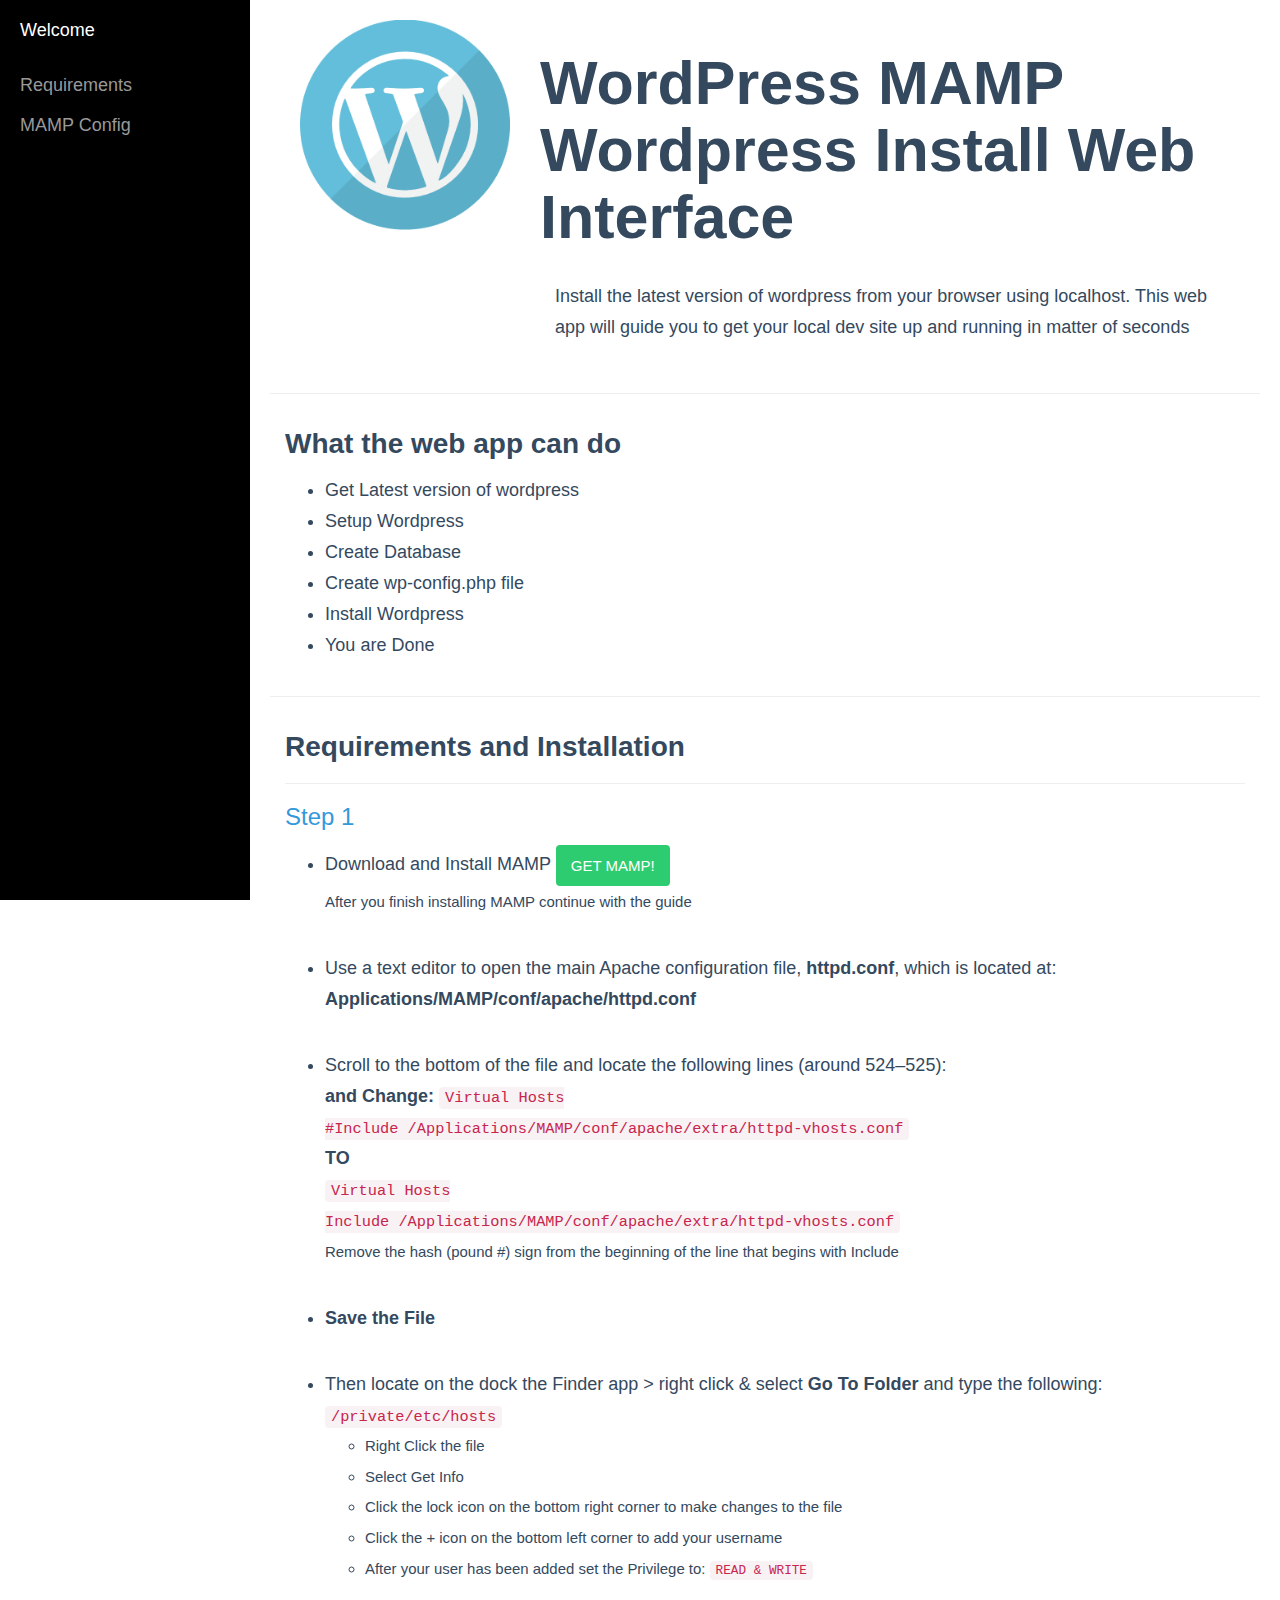
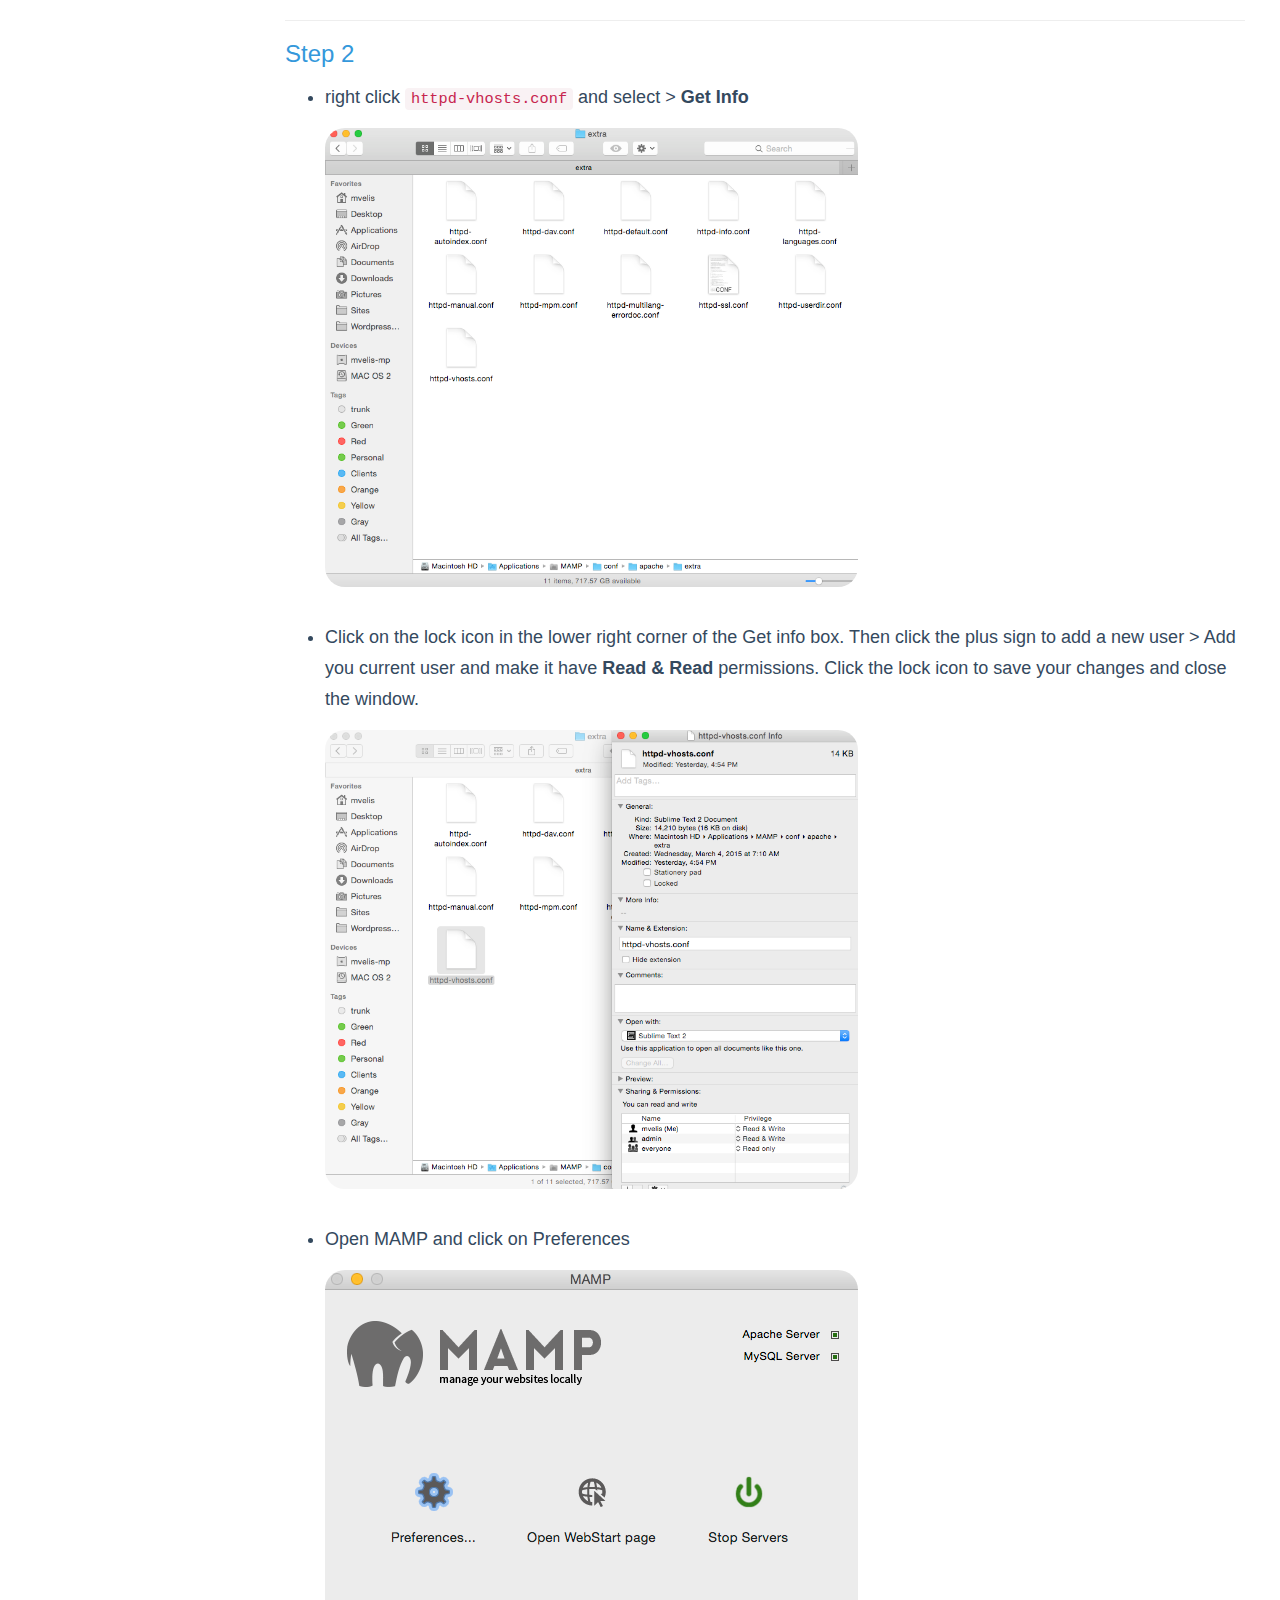
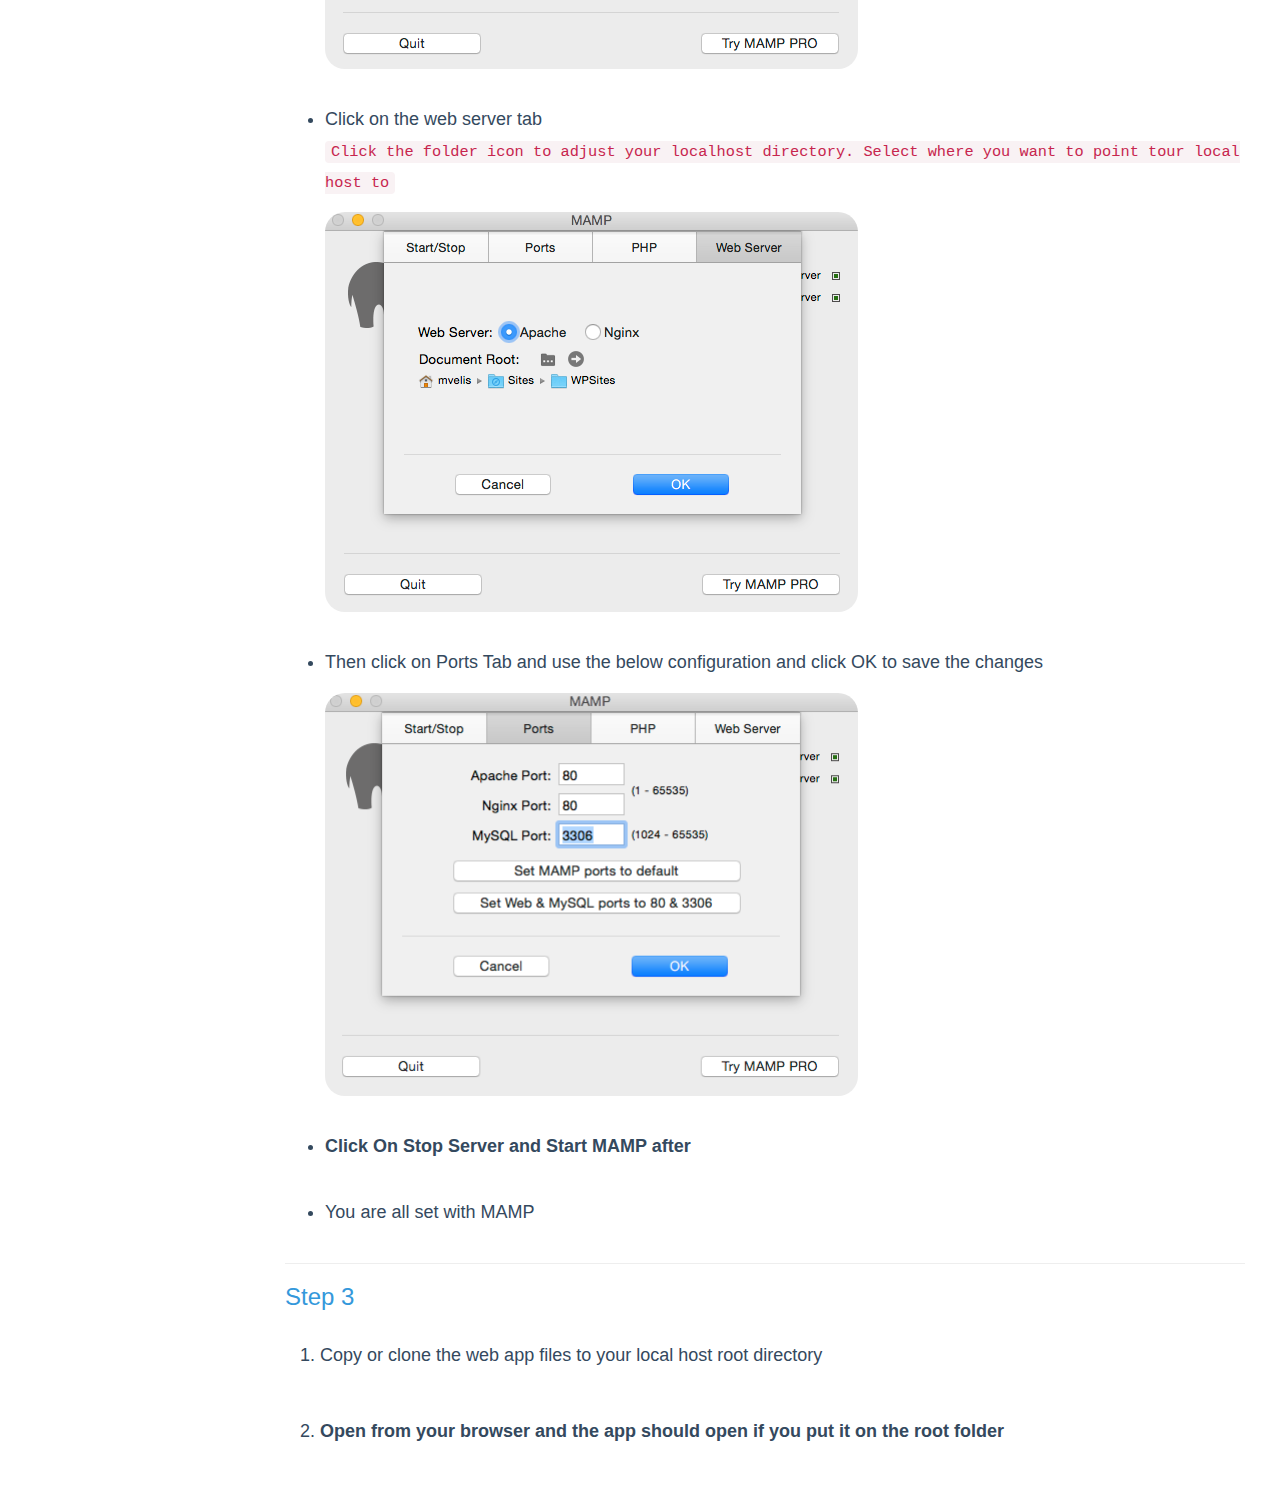
==== documentation.html @ 2b6ccbd0 "HTML documentation added" ====
<!DOCTYPE html>
<html lang="en">
  <head>
    <meta charset="utf-8">
    <meta http-equiv="X-UA-Compatible" content="IE=edge">
    <meta name="viewport" content="width=device-width, initial-scale=1">
    <title>WordPress MAMP Wordpress Install Web Interface</title>
    <link rel="stylesheet" href="https://maxcdn.bootstrapcdn.com/bootstrap/3.3.4/css/bootstrap.min.css">
    <link rel="stylesheet" href="core/css/app.css">
    <link rel="stylesheet" href="core/css/docs.css">
  </head>
  <body>
 
    <div id="wrapper">

        <!-- Sidebar -->
        <div id="sidebar-wrapper">
            <ul class="sidebar-nav">
                <li class="sidebar-brand">
                    <a href="#start">
                        Welcome
                    </a>
                </li>

                <li>
                    <a href="#req">Requirements</a>
                </li>
                <li>
                    <a href="#step2">MAMP Config</a>
                </li>

            </ul>
        </div>
        <!-- /#sidebar-wrapper -->

        <!-- Page Content -->
        <div id="page-content-wrapper">
            <div class="container-fluid">
            <!--    <a href="#menu-toggle" class="btn btn-default" id="menu-toggle">Toggle Menu</a> -->
                <div class="row" id="start">
                    <div class="col-lg-12">
                      <div class="col-sm-3">
                        <img class="img-responsive" src="core/images/wpinstall.png">
                      </div>
                        <div class="col-sm-9">
                          <h1>WordPress MAMP Wordpress Install Web Interface</h1>
                        <p>Install the latest version of wordpress from your browser using localhost. This web app will guide you to get your local dev site up and running in matter of seconds</p>

                        </div>


                       
                    </div>
                </div>

                <div class="row" id="what">
                  <hr>
                    <div class="col-lg-12">
                        <h5>What the web app can do</h5>
                         <ul>
                           <li>Get Latest version of wordpress</li>
                           <li>Setup Wordpress</li>
                           <li>Create Database</li>
                           <li>Create wp-config.php file</li>
                           <li>Install Wordpress</li>
                           <li>You are Done</li>
                         </ul>
                </div>
            </div>

            <div class="row" id="req">
                  <hr>
                    <div class="col-lg-12">
                        <h5>Requirements and Installation</h5>
                        <hr>
                        <h6>Step 1</h6>
                         <ul>
                           <li>Download and Install MAMP <a target="_blank" href="https://www.mamp.info/en/downloads/" class="btn btn-success">GET MAMP!</a> <br>
                                <span> <small>After you finish installing MAMP continue with the guide</small></span>
                           </li>

                           <li>Use a text editor to open the main Apache configuration file, <strong>httpd.conf</strong>, which is located at: <strong>Applications/MAMP/conf/apache/httpd.conf</strong> </li>

                           <li>Scroll to the bottom of the file and locate the following lines (around 524–525):
                            <br> <strong>and Change:</strong> <code>Virtual Hosts <br>
                            #Include /Applications/MAMP/conf/apache/extra/httpd-vhosts.conf</code>  
                            <br> <strong>TO</strong> <br>
                            <code>Virtual Hosts <br>
                            Include /Applications/MAMP/conf/apache/extra/httpd-vhosts.conf</code> 
                            <br> <small>Remove the hash (pound #) sign from the beginning of the line that begins with Include</small> 
                           </li>
                           <li> <b>Save the File</b></li>

                           <li>Then locate on the dock the Finder app > right click & select <b>Go To Folder</b>  and type the following: <br>
                            <code>/private/etc/hosts</code>
                            <br>
                            <small>
                                <ul>
                                  <li>Right Click the file</li>
                                  <li>Select Get Info</li>
                                  <li>Click the lock icon on the bottom right corner to make changes to the file</li>
                                  <li>Click the + icon on the bottom left corner to add your username</li>
                                  <li>After your user has been added set the Privilege to: <code>READ & WRITE</code></li>
                                </ul>
                            </small>
                          </li>
                         </ul>
                        <hr>
                         <h6 id="step2">Step 2</h6>
                         <ul>
                            <li> right click <code>httpd-vhosts.conf</code> and select > <strong>Get Info</strong>
                              <img class="img-responsive" src="core/images/docs/config-dir.png"> 
                              
                            </li>
                            <li> 
                               Click on the lock icon in the lower right corner of the Get info box. Then click the plus sign to add a new user > Add you current user and make it have <strong> Read & Read</strong> permissions. Click the lock icon to save your changes and close the window.
                              <img class="img-responsive" src="core/images/docs/fileinfo.png"> 
                             
                            </li>
                            <li>
                              Open MAMP and click on Preferences<br>
                              <img class="img-responsive" src="core/images/docs/mamp.png"> 
                              
                            </li>
                            <li>
                              Click on the web server tab<br> <code>Click the folder icon to adjust your localhost directory. Select where you want to point tour local host to</code> <br>
                              <img class="img-responsive" src="core/images/docs/webserver.png"> 
                            </li>
                            <li>
                              Then click on Ports Tab and use the below configuration and click OK to save the changes<br>
                              <img class="img-responsive" src="core/images/docs/ports.png"> 
                            </li>
                            <li> <strong>Click On Stop Server and Start MAMP after</strong></li>
                            <li>You are all set with MAMP</li>
                         </ul>
                         <hr>
                         <h6>Step 3</h6>
                         <p>1. Copy or clone the web app files to your local host root directory</p>
                         <p>2.  <strong>Open <a href="localhost/"></a> from your browser and the app should open if you put it on the root folder</strong> </p>


                </div>
            </div>
        </div>
        <!-- /#page-content-wrapper -->

    </div>
    <!-- /#wrapper -->


    <script src="https://ajax.googleapis.com/ajax/libs/jquery/1.11.2/jquery.min.js"></script>
    <script src="https://maxcdn.bootstrapcdn.com/bootstrap/3.3.4/js/bootstrap.min.js"></script>
        <script>
    $("#menu-toggle").click(function(e) {
        e.preventDefault();
        $("#wrapper").toggleClass("toggled");
    });
    </script>  
  </body>
</html>
---- core/css/app.css ----
.fui-triangle-up:before{content:"\e600"}.fui-triangle-down:before{content:"\e601"}.fui-triangle-up-small:before{content:"\e602"}.fui-triangle-down-small:before{content:"\e603"}.fui-triangle-left-large:before{content:"\e604"}.fui-triangle-right-large:before{content:"\e605"}.fui-arrow-left:before{content:"\e606"}.fui-arrow-right:before{content:"\e607"}.fui-plus:before{content:"\e608"}.fui-cross:before{content:"\e609"}.fui-check:before{content:"\e60a"}.fui-radio-unchecked:before{content:"\e60b"}.fui-radio-checked:before{content:"\e60c"}.fui-checkbox-unchecked:before{content:"\e60d"}.fui-checkbox-checked:before{content:"\e60e"}.fui-info-circle:before{content:"\e60f"}.fui-alert-circle:before{content:"\e610"}.fui-question-circle:before{content:"\e611"}.fui-check-circle:before{content:"\e612"}.fui-cross-circle:before{content:"\e613"}.fui-plus-circle:before{content:"\e614"}.fui-pause:before{content:"\e615"}.fui-play:before{content:"\e616"}.fui-volume:before{content:"\e617"}.fui-mute:before{content:"\e618"}.fui-resize:before{content:"\e619"}.fui-list:before{content:"\e61a"}.fui-list-thumbnailed:before{content:"\e61b"}.fui-list-small-thumbnails:before{content:"\e61c"}.fui-list-large-thumbnails:before{content:"\e61d"}.fui-list-numbered:before{content:"\e61e"}.fui-list-columned:before{content:"\e61f"}.fui-list-bulleted:before{content:"\e620"}.fui-window:before{content:"\e621"}.fui-windows:before{content:"\e622"}.fui-loop:before{content:"\e623"}.fui-cmd:before{content:"\e624"}.fui-mic:before{content:"\e625"}.fui-heart:before{content:"\e626"}.fui-location:before{content:"\e627"}.fui-new:before{content:"\e628"}.fui-video:before{content:"\e629"}.fui-photo:before{content:"\e62a"}.fui-time:before{content:"\e62b"}.fui-eye:before{content:"\e62c"}.fui-chat:before{content:"\e62d"}.fui-home:before{content:"\e62e"}.fui-upload:before{content:"\e62f"}.fui-search:before{content:"\e630"}.fui-user:before{content:"\e631"}.fui-mail:before{content:"\e632"}.fui-lock:before{content:"\e633"}.fui-power:before{content:"\e634"}.fui-calendar:before{content:"\e635"}.fui-gear:before{content:"\e636"}.fui-bookmark:before{content:"\e637"}.fui-exit:before{content:"\e638"}.fui-trash:before{content:"\e639"}.fui-folder:before{content:"\e63a"}.fui-bubble:before{content:"\e63b"}.fui-export:before{content:"\e63c"}.fui-calendar-solid:before{content:"\e63d"}.fui-star:before{content:"\e63e"}.fui-star-2:before{content:"\e63f"}.fui-credit-card:before{content:"\e640"}.fui-clip:before{content:"\e641"}.fui-link:before{content:"\e642"}.fui-tag:before{content:"\e643"}.fui-document:before{content:"\e644"}.fui-image:before{content:"\e645"}.fui-facebook:before{content:"\e646"}.fui-youtube:before{content:"\e647"}.fui-vimeo:before{content:"\e648"}.fui-twitter:before{content:"\e649"}.fui-spotify:before{content:"\e64a"}.fui-skype:before{content:"\e64b"}.fui-pinterest:before{content:"\e64c"}.fui-path:before{content:"\e64d"}.fui-linkedin:before{content:"\e64e"}.fui-google-plus:before{content:"\e64f"}.fui-dribbble:before{content:"\e650"}.fui-behance:before{content:"\e651"}.fui-stumbleupon:before{content:"\e652"}.fui-yelp:before{content:"\e653"}.fui-wordpress:before{content:"\e654"}.fui-windows-8:before{content:"\e655"}.fui-vine:before{content:"\e656"}.fui-tumblr:before{content:"\e657"}.fui-paypal:before{content:"\e658"}.fui-lastfm:before{content:"\e659"}.fui-instagram:before{content:"\e65a"}.fui-html5:before{content:"\e65b"}.fui-github:before{content:"\e65c"}.fui-foursquare:before{content:"\e65d"}.fui-dropbox:before{content:"\e65e"}.fui-android:before{content:"\e65f"}.fui-apple:before{content:"\e660"}body{font-family:Lato,Helvetica,Arial,sans-serif;font-size:18px;line-height:1.72222;color:#34495e;background-color:#fff}a{color:#16a085;text-decoration:none;-webkit-transition:.25s;transition:.25s}a:hover,a:focus{color:#1abc9c;text-decoration:none}a:focus{outline:0}.img-rounded{border-radius:6px}.img-thumbnail{display:inline-block;max-width:100%;height:auto;padding:4px;line-height:1.72222;background-color:#fff;border:2px solid #bdc3c7;border-radius:6px;-webkit-transition:all .25s ease-in-out;transition:all .25s ease-in-out}.img-comment{margin:24px 0;font-size:15px;font-style:italic;line-height:1.2}h1,h2,h3,h4,h5,h6,.h1,.h2,.h3,.h4,.h5,.h6{font-family:inherit;font-weight:700;line-height:1.1;color:inherit}h1 small,h2 small,h3 small,h4 small,h5 small,h6 small,.h1 small,.h2 small,.h3 small,.h4 small,.h5 small,.h6 small{color:#e7e9ec}h1,h2,h3{margin-top:30px;margin-bottom:15px}h4,h5,h6{margin-top:15px;margin-bottom:15px}h6{font-weight:400}h1,.h1{font-size:61px}h2,.h2{font-size:53px}h3,.h3{font-size:40px}h4,.h4{font-size:29px}h5,.h5{font-size:28px}h6,.h6{font-size:24px}p{margin:0 0 15px;font-size:18px;line-height:1.72222}.lead{margin-bottom:30px;font-size:28px;font-weight:300;line-height:1.46428571}@media (min-width:768px){.lead{font-size:30.01px}}small,.small{font-size:83%;line-height:2.067}.text-muted{color:#bdc3c7}.text-inverse{color:#fff}.text-primary{color:#1abc9c}a.text-primary:hover{color:#148f77}.text-warning{color:#f1c40f}a.text-warning:hover{color:#c29d0b}.text-danger{color:#e74c3c}a.text-danger:hover{color:#d62c1a}.text-success{color:#2ecc71}a.text-success:hover{color:#25a25a}.text-info{color:#3498db}a.text-info:hover{color:#217dbb}.bg-primary{color:#fff;background-color:#34495e}a.bg-primary:hover{background-color:#222f3d}.bg-success{background-color:#dff0d8}a.bg-success:hover{background-color:#c1e2b3}.bg-info{background-color:#d9edf7}a.bg-info:hover{background-color:#afd9ee}.bg-warning{background-color:#fcf8e3}a.bg-warning:hover{background-color:#f7ecb5}.bg-danger{background-color:#f2dede}a.bg-danger:hover{background-color:#e4b9b9}.page-header{padding-bottom:14px;margin:60px 0 30px;border-bottom:2px solid #e7e9ec}ul,ol{margin-bottom:15px}dl{margin-bottom:30px}dt,dd{line-height:1.72222}@media (min-width:768px){.dl-horizontal dt{width:160px}.dl-horizontal dd{margin-left:180px}}abbr[title],abbr[data-original-title]{border-bottom:1px dotted #bdc3c7}blockquote{padding:0 0 0 16px;margin:0 0 30px;border-left:3px solid #e7e9ec}blockquote p{margin-bottom:.4em;font-size:20px;font-weight:400;line-height:1.55}blockquote small,blockquote .small{font-size:18px;font-style:italic;line-height:1.72222;color:inherit}blockquote small:before,blockquote .small:before{content:""}blockquote.pull-right{padding-right:16px;padding-left:0;border-right:3px solid #e7e9ec;border-left:0}blockquote.pull-right small:after{content:""}address{margin-bottom:30px;line-height:1.72222}sub,sup{font-size:70%}code,kbd,pre,samp{font-family:Monaco,Menlo,Consolas,"Courier New",monospace}code{padding:2px 6px;font-size:85%;color:#c7254e;background-color:#f9f2f4;border-radius:4px}kbd{padding:2px 6px;font-size:85%;color:#fff;background-color:#34495e;border-radius:4px;box-shadow:none}pre{padding:8px;margin:0 0 15px;font-size:13px;line-height:1.72222;color:inherit;white-space:pre;background-color:#fff;border:2px solid #e7e9ec;border-radius:6px}.pre-scrollable{max-height:340px}.thumbnail{display:block;padding:4px;margin-bottom:5px;line-height:1.72222;background-color:#fff;border:2px solid #bdc3c7;border-radius:6px;-webkit-transition:all .25s ease-in-out;transition:all .25s ease-in-out}.thumbnail>img,.thumbnail a>img{display:block;max-width:100%;height:auto;margin-right:auto;margin-left:auto}a.thumbnail:hover,a.thumbnail:focus,a.thumbnail.active{border-color:#16a085}.thumbnail .caption{padding:9px;color:#34495e}.btn{padding:10px 15px;font-size:15px;font-weight:400;line-height:1.4;border:none;border-radius:4px;-webkit-transition:border .25s linear,color .25s linear,background-color .25s linear;transition:border .25s linear,color .25s linear,background-color .25s linear;-webkit-font-smoothing:subpixel-antialiased}.btn:hover,.btn:focus{color:#fff;outline:0}.btn:active,.btn.active{outline:0;box-shadow:none}.btn.disabled,.btn[disabled],fieldset[disabled] .btn{color:rgba(255,255,255,.75);background-color:#bdc3c7;opacity:.7}.btn>[class^=fui-]{position:relative;top:1px;margin:0 1px;line-height:1}.btn-xs.btn>[class^=fui-]{top:0;font-size:11px}.btn-hg.btn>[class^=fui-]{top:2px}.btn-default{color:#fff;background-color:#bdc3c7}.btn-default:hover,.btn-default.hover,.btn-default:focus,.btn-default:active,.btn-default.active,.open>.dropdown-toggle.btn-default{color:#fff;background-color:#cacfd2;border-color:#cacfd2}.btn-default:active,.btn-default.active,.open>.dropdown-toggle.btn-default{background:#a1a6a9;border-color:#a1a6a9}.btn-default.disabled,.btn-default[disabled],fieldset[disabled] .btn-default,.btn-default.disabled:hover,.btn-default[disabled]:hover,fieldset[disabled] .btn-default:hover,.btn-default.disabled.hover,.btn-default[disabled].hover,fieldset[disabled] .btn-default.hover,.btn-default.disabled:focus,.btn-default[disabled]:focus,fieldset[disabled] .btn-default:focus,.btn-default.disabled:active,.btn-default[disabled]:active,fieldset[disabled] .btn-default:active,.btn-default.disabled.active,.btn-default[disabled].active,fieldset[disabled] .btn-default.active{background-color:#bdc3c7;border-color:#bdc3c7}.btn-default .badge{color:#bdc3c7;background-color:#fff}.btn-primary{color:#fff;background-color:#1abc9c}.btn-primary:hover,.btn-primary.hover,.btn-primary:focus,.btn-primary:active,.btn-primary.active,.open>.dropdown-toggle.btn-primary{color:#fff;background-color:#48c9b0;border-color:#48c9b0}.btn-primary:active,.btn-primary.active,.open>.dropdown-toggle.btn-primary{background:#16a085;border-color:#16a085}.btn-primary.disabled,.btn-primary[disabled],fieldset[disabled] .btn-primary,.btn-primary.disabled:hover,.btn-primary[disabled]:hover,fieldset[disabled] .btn-primary:hover,.btn-primary.disabled.hover,.btn-primary[disabled].hover,fieldset[disabled] .btn-primary.hover,.btn-primary.disabled:focus,.btn-primary[disabled]:focus,fieldset[disabled] .btn-primary:focus,.btn-primary.disabled:active,.btn-primary[disabled]:active,fieldset[disabled] .btn-primary:active,.btn-primary.disabled.active,.btn-primary[disabled].active,fieldset[disabled] .btn-primary.active{background-color:#bdc3c7;border-color:#1abc9c}.btn-primary .badge{color:#1abc9c;background-color:#fff}.btn-info{color:#fff;background-color:#3498db}.btn-info:hover,.btn-info.hover,.btn-info:focus,.btn-info:active,.btn-info.active,.open>.dropdown-toggle.btn-info{color:#fff;background-color:#5dade2;border-color:#5dade2}.btn-info:active,.btn-info.active,.open>.dropdown-toggle.btn-info{background:#2c81ba;border-color:#2c81ba}.btn-info.disabled,.btn-info[disabled],fieldset[disabled] .btn-info,.btn-info.disabled:hover,.btn-info[disabled]:hover,fieldset[disabled] .btn-info:hover,.btn-info.disabled.hover,.btn-info[disabled].hover,fieldset[disabled] .btn-info.hover,.btn-info.disabled:focus,.btn-info[disabled]:focus,fieldset[disabled] .btn-info:focus,.btn-info.disabled:active,.btn-info[disabled]:active,fieldset[disabled] .btn-info:active,.btn-info.disabled.active,.btn-info[disabled].active,fieldset[disabled] .btn-info.active{background-color:#bdc3c7;border-color:#3498db}.btn-info .badge{color:#3498db;background-color:#fff}.btn-danger{color:#fff;background-color:#e74c3c}.btn-danger:hover,.btn-danger.hover,.btn-danger:focus,.btn-danger:active,.btn-danger.active,.open>.dropdown-toggle.btn-danger{color:#fff;background-color:#ec7063;border-color:#ec7063}.btn-danger:active,.btn-danger.active,.open>.dropdown-toggle.btn-danger{background:#c44133;border-color:#c44133}.btn-danger.disabled,.btn-danger[disabled],fieldset[disabled] .btn-danger,.btn-danger.disabled:hover,.btn-danger[disabled]:hover,fieldset[disabled] .btn-danger:hover,.btn-danger.disabled.hover,.btn-danger[disabled].hover,fieldset[disabled] .btn-danger.hover,.btn-danger.disabled:focus,.btn-danger[disabled]:focus,fieldset[disabled] .btn-danger:focus,.btn-danger.disabled:active,.btn-danger[disabled]:active,fieldset[disabled] .btn-danger:active,.btn-danger.disabled.active,.btn-danger[disabled].active,fieldset[disabled] .btn-danger.active{background-color:#bdc3c7;border-color:#e74c3c}.btn-danger .badge{color:#e74c3c;background-color:#fff}.btn-success{color:#fff;background-color:#2ecc71}.btn-success:hover,.btn-success.hover,.btn-success:focus,.btn-success:active,.btn-success.active,.open>.dropdown-toggle.btn-success{color:#fff;background-color:#58d68d;border-color:#58d68d}.btn-success:active,.btn-success.active,.open>.dropdown-toggle.btn-success{background:#27ad60;border-color:#27ad60}.btn-success.disabled,.btn-success[disabled],fieldset[disabled] .btn-success,.btn-success.disabled:hover,.btn-success[disabled]:hover,fieldset[disabled] .btn-success:hover,.btn-success.disabled.hover,.btn-success[disabled].hover,fieldset[disabled] .btn-success.hover,.btn-success.disabled:focus,.btn-success[disabled]:focus,fieldset[disabled] .btn-success:focus,.btn-success.disabled:active,.btn-success[disabled]:active,fieldset[disabled] .btn-success:active,.btn-success.disabled.active,.btn-success[disabled].active,fieldset[disabled] .btn-success.active{background-color:#bdc3c7;border-color:#2ecc71}.btn-success .badge{color:#2ecc71;background-color:#fff}.btn-warning{color:#fff;background-color:#f1c40f}.btn-warning:hover,.btn-warning.hover,.btn-warning:focus,.btn-warning:active,.btn-warning.active,.open>.dropdown-toggle.btn-warning{color:#fff;background-color:#f4d313;border-color:#f4d313}.btn-warning:active,.btn-warning.active,.open>.dropdown-toggle.btn-warning{background:#cda70d;border-color:#cda70d}.btn-warning.disabled,.btn-warning[disabled],fieldset[disabled] .btn-warning,.btn-warning.disabled:hover,.btn-warning[disabled]:hover,fieldset[disabled] .btn-warning:hover,.btn-warning.disabled.hover,.btn-warning[disabled].hover,fieldset[disabled] .btn-warning.hover,.btn-warning.disabled:focus,.btn-warning[disabled]:focus,fieldset[disabled] .btn-warning:focus,.btn-warning.disabled:active,.btn-warning[disabled]:active,fieldset[disabled] .btn-warning:active,.btn-warning.disabled.active,.btn-warning[disabled].active,fieldset[disabled] .btn-warning.active{background-color:#bdc3c7;border-color:#f1c40f}.btn-warning .badge{color:#f1c40f;background-color:#fff}.btn-inverse{color:#fff;background-color:#34495e}.btn-inverse:hover,.btn-inverse.hover,.btn-inverse:focus,.btn-inverse:active,.btn-inverse.active,.open>.dropdown-toggle.btn-inverse{color:#fff;background-color:#415b76;border-color:#415b76}.btn-inverse:active,.btn-inverse.active,.open>.dropdown-toggle.btn-inverse{background:#2c3e50;border-color:#2c3e50}.btn-inverse.disabled,.btn-inverse[disabled],fieldset[disabled] .btn-inverse,.btn-inverse.disabled:hover,.btn-inverse[disabled]:hover,fieldset[disabled] .btn-inverse:hover,.btn-inverse.disabled.hover,.btn-inverse[disabled].hover,fieldset[disabled] .btn-inverse.hover,.btn-inverse.disabled:focus,.btn-inverse[disabled]:focus,fieldset[disabled] .btn-inverse:focus,.btn-inverse.disabled:active,.btn-inverse[disabled]:active,fieldset[disabled] .btn-inverse:active,.btn-inverse.disabled.active,.btn-inverse[disabled].active,fieldset[disabled] .btn-inverse.active{background-color:#bdc3c7;border-color:#34495e}.btn-inverse .badge{color:#34495e;background-color:#fff}.btn-embossed{box-shadow:inset 0 -2px 0 rgba(0,0,0,.15)}.btn-embossed.active,.btn-embossed:active{box-shadow:inset 0 2px 0 rgba(0,0,0,.15)}.btn-wide{min-width:140px;padding-right:30px;padding-left:30px}.btn-link{color:#16a085}.btn-link:hover,.btn-link:focus{color:#1abc9c;text-decoration:underline;background-color:transparent}.btn-link[disabled]:hover,fieldset[disabled] .btn-link:hover,.btn-link[disabled]:focus,fieldset[disabled] .btn-link:focus{color:#bdc3c7;text-decoration:none}.btn-hg,.btn-group-hg>.btn{padding:13px 20px;font-size:22px;line-height:1.227;border-radius:6px}.btn-lg,.btn-group-lg>.btn{padding:10px 19px;font-size:17px;line-height:1.471;border-radius:6px}.btn-sm,.btn-group-sm>.btn{padding:9px 13px;font-size:13px;line-height:1.385;border-radius:4px}.btn-xs,.btn-group-xs>.btn{padding:6px 9px;font-size:12px;line-height:1.083;border-radius:3px}.btn-tip{padding-left:10px;font-size:92%;font-weight:300}.btn-block{white-space:normal}.btn-group>.btn+.btn{margin-left:0}.btn-group>.btn+.dropdown-toggle{padding:10px 12px;border-left:2px solid rgba(52,73,94,.15)}.btn-group>.btn+.dropdown-toggle .caret{margin-right:3px;margin-left:3px}.btn-group>.btn.btn-gh+.dropdown-toggle .caret{margin-right:7px;margin-left:7px}.btn-group>.btn.btn-sm+.dropdown-toggle .caret{margin-right:0;margin-left:0}.dropdown-toggle .caret{margin-left:8px}.btn-group-xs>.btn+.dropdown-toggle{padding:6px 9px}.btn-group-sm>.btn+.dropdown-toggle{padding:9px 13px}.btn-group-lg>.btn+.dropdown-toggle{padding:10px 19px}.btn-group-hg>.btn+.dropdown-toggle{padding:13px 20px}.btn-xs .caret{border-width:6px 4px 0;border-bottom-width:0}.btn-lg .caret{border-width:8px 6px 0;border-bottom-width:0}.dropup .btn-lg .caret{border-width:0 6px 8px}.dropup .btn-xs .caret{border-width:0 4px 6px}.btn-group>.btn,.btn-group>.dropdown-menu,.btn-group>.popover{font-weight:400}.btn-group:focus .dropdown-toggle{outline:0;-webkit-transition:.25s;transition:.25s}.btn-group.open .dropdown-toggle{color:rgba(255,255,255,.75);box-shadow:none}.btn-toolbar .btn.active{color:#fff}.btn-toolbar .btn>[class^=fui-]{margin:0 1px;font-size:16px}legend{display:block;width:100%;padding:0;margin-bottom:30px / 2;font-size:24px;line-height:inherit;color:inherit;border-bottom:none}textarea{padding:5px 11px;font-size:20px;line-height:24px}input[type=search]{-webkit-appearance:none!important}label{font-size:15px;font-weight:400;line-height:2.4}.form-control::-moz-placeholder,.select2-search input[type=text]::-moz-placeholder{color:#b2bcc5;opacity:1}.form-control:-ms-input-placeholder,.select2-search input[type=text]:-ms-input-placeholder{color:#b2bcc5}.form-control::-webkit-input-placeholder,.select2-search input[type=text]::-webkit-input-placeholder{color:#b2bcc5}.form-control,.select2-search input[type=text]{height:42px;padding:8px 12px;font-family:Lato,Helvetica,Arial,sans-serif;font-size:15px;line-height:1.467;color:#34495e;border:2px solid #bdc3c7;border-radius:6px;box-shadow:none;-webkit-transition:border .25s linear,color .25s linear,background-color .25s linear;transition:border .25s linear,color .25s linear,background-color .25s linear}.form-group.focus .form-control,.form-control:focus,.form-group.focus .select2-search input[type=text],.select2-search input[type=text]:focus{border-color:#1abc9c;outline:0;box-shadow:none}.form-control[disabled],.form-control[readonly],fieldset[disabled] .form-control,.select2-search input[type=text][disabled],.select2-search input[type=text][readonly],fieldset[disabled] .select2-search input[type=text]{color:#d5dbdb;cursor:default;background-color:#f4f6f6;border-color:#d5dbdb;opacity:.7}.form-control.flat,.select2-search input[type=text].flat{border-color:transparent}.form-control.flat:hover,.select2-search input[type=text].flat:hover{border-color:#bdc3c7}.form-control.flat:focus,.select2-search input[type=text].flat:focus{border-color:#1abc9c}.input-sm,.form-horizontal .form-group-sm .form-control,.select2-search input[type=text],.form-horizontal .form-group-sm .select2-search input[type=text]{height:35px;padding:6px 10px;font-size:13px;line-height:1.462;border-radius:6px}select.input-sm,select.select2-search input[type=text]{height:35px;line-height:35px}textarea.input-sm,select[multiple].input-sm,textarea.select2-search input[type=text],select[multiple].select2-search input[type=text]{height:auto}.input-lg,.form-horizontal .form-group-lg .form-control,.form-horizontal .form-group-lg .select2-search input[type=text]{height:45px;padding:10px 15px;font-size:17px;line-height:1.235;border-radius:6px}select.input-lg{height:45px;line-height:45px}textarea.input-lg,select[multiple].input-lg{height:auto}.input-hg,.form-horizontal .form-group-hg .form-control,.form-horizontal .form-group-hg .select2-search input[type=text]{height:53px;padding:10px 16px;font-size:22px;line-height:1.318;border-radius:6px}select.input-hg{height:53px;line-height:53px}textarea.input-hg,select[multiple].input-hg{height:auto}.form-control-feedback{position:absolute;top:2px;right:2px;padding:0 12px 0 0;margin-top:1px;font-size:17px;line-height:36px;color:#b2bcc5;background-color:transparent;border-radius:6px}.input-hg+.form-control-feedback{width:auto;height:48px;padding-right:16px;font-size:20px;line-height:48px}.input-lg+.form-control-feedback{width:auto;height:40px;padding-right:15px;font-size:18px;line-height:40px}.input-sm+.form-control-feedback,.select2-search input[type=text]+.form-control-feedback{width:auto;height:29px;padding-right:10px;line-height:29px}.has-success .help-block,.has-success .control-label,.has-success .radio,.has-success .checkbox,.has-success .radio-inline,.has-success .checkbox-inline{color:#2ecc71}.has-success .form-control,.has-success .select2-search input[type=text]{color:#2ecc71;border-color:#2ecc71;box-shadow:none}.has-success .form-control::-moz-placeholder,.has-success .select2-search input[type=text]::-moz-placeholder{color:#2ecc71;opacity:1}.has-success .form-control:-ms-input-placeholder,.has-success .select2-search input[type=text]:-ms-input-placeholder{color:#2ecc71}.has-success .form-control::-webkit-input-placeholder,.has-success .select2-search input[type=text]::-webkit-input-placeholder{color:#2ecc71}.has-success .form-control:focus,.has-success .select2-search input[type=text]:focus{border-color:#2ecc71;box-shadow:none}.has-success .input-group-addon{color:#2ecc71;background-color:#fff;border-color:#2ecc71}.has-success .form-control-feedback{color:#2ecc71}.has-warning .help-block,.has-warning .control-label,.has-warning .radio,.has-warning .checkbox,.has-warning .radio-inline,.has-warning .checkbox-inline{color:#f1c40f}.has-warning .form-control,.has-warning .select2-search input[type=text]{color:#f1c40f;border-color:#f1c40f;box-shadow:none}.has-warning .form-control::-moz-placeholder,.has-warning .select2-search input[type=text]::-moz-placeholder{color:#f1c40f;opacity:1}.has-warning .form-control:-ms-input-placeholder,.has-warning .select2-search input[type=text]:-ms-input-placeholder{color:#f1c40f}.has-warning .form-control::-webkit-input-placeholder,.has-warning .select2-search input[type=text]::-webkit-input-placeholder{color:#f1c40f}.has-warning .form-control:focus,.has-warning .select2-search input[type=text]:focus{border-color:#f1c40f;box-shadow:none}.has-warning .input-group-addon{color:#f1c40f;background-color:#fff;border-color:#f1c40f}.has-warning .form-control-feedback{color:#f1c40f}.has-error .help-block,.has-error .control-label,.has-error .radio,.has-error .checkbox,.has-error .radio-inline,.has-error .checkbox-inline{color:#e74c3c}.has-error .form-control,.has-error .select2-search input[type=text]{color:#e74c3c;border-color:#e74c3c;box-shadow:none}.has-error .form-control::-moz-placeholder,.has-error .select2-search input[type=text]::-moz-placeholder{color:#e74c3c;opacity:1}.has-error .form-control:-ms-input-placeholder,.has-error .select2-search input[type=text]:-ms-input-placeholder{color:#e74c3c}.has-error .form-control::-webkit-input-placeholder,.has-error .select2-search input[type=text]::-webkit-input-placeholder{color:#e74c3c}.has-error .form-control:focus,.has-error .select2-search input[type=text]:focus{border-color:#e74c3c;box-shadow:none}.has-error .input-group-addon{color:#e74c3c;background-color:#fff;border-color:#e74c3c}.has-error .form-control-feedback{color:#e74c3c}.form-control[disabled]+.form-control-feedback,.form-control[readonly]+.form-control-feedback,fieldset[disabled] .form-control+.form-control-feedback,.form-control.disabled+.form-control-feedback,.select2-search input[type=text][disabled]+.form-control-feedback,.select2-search input[type=text][readonly]+.form-control-feedback,fieldset[disabled] .select2-search input[type=text]+.form-control-feedback,.select2-search input[type=text].disabled+.form-control-feedback{color:#d5dbdb;background-color:transparent;opacity:.7}.help-block{margin-bottom:5px;font-size:14px;color:#6b7a88}.form-group{position:relative;margin-bottom:20px}.form-horizontal .radio,.form-horizontal .checkbox,.form-horizontal .radio-inline,.form-horizontal .checkbox-inline{padding-top:0;margin-top:0;margin-bottom:0}@media (min-width:768px){.form-horizontal .control-label{padding-top:3px;padding-bottom:3px}}.form-horizontal .form-group{margin-right:-15px;margin-left:-15px}.form-horizontal .form-control-static{padding-top:6px;padding-bottom:6px}@media (min-width:768px){.form-horizontal .form-group-hg .control-label{padding-top:2px;padding-bottom:0;font-size:22px}}@media (min-width:768px){.form-horizontal .form-group-lg .control-label{padding-top:3px;padding-bottom:2px;font-size:17px}}@media (min-width:768px){.form-horizontal .form-group-sm .control-label{padding-top:2px;padding-bottom:2px;font-size:13px}}.input-group .form-control,.input-group .select2-search input[type=text]{position:static}.input-group-hg>.form-control,.input-group-hg>.input-group-addon,.input-group-hg>.input-group-btn>.btn,.input-group-hg>.select2-search input[type=text]{height:53px;padding:10px 16px;font-size:22px;line-height:1.318;border-radius:6px}select.input-group-hg>.form-control,select.input-group-hg>.input-group-addon,select.input-group-hg>.input-group-btn>.btn,select.input-group-hg>.select2-search input[type=text]{height:53px;line-height:53px}textarea.input-group-hg>.form-control,textarea.input-group-hg>.input-group-addon,textarea.input-group-hg>.input-group-btn>.btn,select[multiple].input-group-hg>.form-control,select[multiple].input-group-hg>.input-group-addon,select[multiple].input-group-hg>.input-group-btn>.btn,textarea.input-group-hg>.select2-search input[type=text],select[multiple].input-group-hg>.select2-search input[type=text]{height:auto}.input-group-lg>.form-control,.input-group-lg>.input-group-addon,.input-group-lg>.input-group-btn>.btn,.input-group-lg>.select2-search input[type=text]{height:45px;padding:10px 15px;font-size:17px;line-height:1.235;border-radius:6px}select.input-group-lg>.form-control,select.input-group-lg>.input-group-addon,select.input-group-lg>.input-group-btn>.btn,select.input-group-lg>.select2-search input[type=text]{height:45px;line-height:45px}textarea.input-group-lg>.form-control,textarea.input-group-lg>.input-group-addon,textarea.input-group-lg>.input-group-btn>.btn,select[multiple].input-group-lg>.form-control,select[multiple].input-group-lg>.input-group-addon,select[multiple].input-group-lg>.input-group-btn>.btn,textarea.input-group-lg>.select2-search input[type=text],select[multiple].input-group-lg>.select2-search input[type=text]{height:auto}.input-group-sm>.form-control,.input-group-sm>.input-group-addon,.input-group-sm>.input-group-btn>.btn,.input-group-sm>.select2-search input[type=text]{height:35px;padding:6px 10px;font-size:13px;line-height:1.462;border-radius:6px}select.input-group-sm>.form-control,select.input-group-sm>.input-group-addon,select.input-group-sm>.input-group-btn>.btn,select.input-group-sm>.select2-search input[type=text]{height:35px;line-height:35px}textarea.input-group-sm>.form-control,textarea.input-group-sm>.input-group-addon,textarea.input-group-sm>.input-group-btn>.btn,select[multiple].input-group-sm>.form-control,select[multiple].input-group-sm>.input-group-addon,select[multiple].input-group-sm>.input-group-btn>.btn,textarea.input-group-sm>.select2-search input[type=text],select[multiple].input-group-sm>.select2-search input[type=text]{height:auto}.input-group-addon{padding:10px 12px;font-size:15px;color:#fff;text-align:center;background-color:#bdc3c7;border:2px solid #bdc3c7;border-radius:6px;-webkit-transition:border .25s linear,color .25s linear,background-color .25s linear;transition:border .25s linear,color .25s linear,background-color .25s linear}.input-group-hg .input-group-addon,.input-group-lg .input-group-addon,.input-group-sm .input-group-addon{line-height:1}.input-group .form-control:first-child,.input-group-addon:first-child,.input-group-btn:first-child>.btn,.input-group-btn:first-child>.dropdown-toggle,.input-group-btn:last-child>.btn:not(:last-child):not(.dropdown-toggle),.input-group .select2-search input[type=text]:first-child{border-top-right-radius:0;border-bottom-right-radius:0}.input-group .form-control:last-child,.input-group-addon:last-child,.input-group-btn:last-child>.btn,.input-group-btn:last-child>.dropdown-toggle,.input-group-btn:first-child>.btn:not(:first-child),.input-group .select2-search input[type=text]:last-child{border-top-left-radius:0;border-bottom-left-radius:0}.form-group.focus .input-group-addon,.input-group.focus .input-group-addon{background-color:#1abc9c;border-color:#1abc9c}.form-group.focus .input-group-btn>.btn-default+.btn-default,.input-group.focus .input-group-btn>.btn-default+.btn-default{border-left-color:#16a085}.form-group.focus .input-group-btn .btn,.input-group.focus .input-group-btn .btn{color:#1abc9c;background-color:#fff;border-color:#1abc9c}.form-group.focus .input-group-btn .btn-default,.input-group.focus .input-group-btn .btn-default{color:#fff;background-color:#1abc9c}.form-group.focus .input-group-btn .btn-default:hover,.input-group.focus .input-group-btn .btn-default:hover,.form-group.focus .input-group-btn .btn-default.hover,.input-group.focus .input-group-btn .btn-default.hover,.form-group.focus .input-group-btn .btn-default:focus,.input-group.focus .input-group-btn .btn-default:focus,.form-group.focus .input-group-btn .btn-default:active,.input-group.focus .input-group-btn .btn-default:active,.form-group.focus .input-group-btn .btn-default.active,.input-group.focus .input-group-btn .btn-default.active,.open>.dropdown-toggle.form-group.focus .input-group-btn .btn-default,.open>.dropdown-toggle.input-group.focus .input-group-btn .btn-default{color:#fff;background-color:#48c9b0;border-color:#48c9b0}.form-group.focus .input-group-btn .btn-default:active,.input-group.focus .input-group-btn .btn-default:active,.form-group.focus .input-group-btn .btn-default.active,.input-group.focus .input-group-btn .btn-default.active,.open>.dropdown-toggle.form-group.focus .input-group-btn .btn-default,.open>.dropdown-toggle.input-group.focus .input-group-btn .btn-default{background:#16a085;border-color:#16a085}.form-group.focus .input-group-btn .btn-default.disabled,.input-group.focus .input-group-btn .btn-default.disabled,.form-group.focus .input-group-btn .btn-default[disabled],.input-group.focus .input-group-btn .btn-default[disabled],fieldset[disabled] .form-group.focus .input-group-btn .btn-default,fieldset[disabled] .input-group.focus .input-group-btn .btn-default,.form-group.focus .input-group-btn .btn-default.disabled:hover,.input-group.focus .input-group-btn .btn-default.disabled:hover,.form-group.focus .input-group-btn .btn-default[disabled]:hover,.input-group.focus .input-group-btn .btn-default[disabled]:hover,fieldset[disabled] .form-group.focus .input-group-btn .btn-default:hover,fieldset[disabled] .input-group.focus .input-group-btn .btn-default:hover,.form-group.focus .input-group-btn .btn-default.disabled.hover,.input-group.focus .input-group-btn .btn-default.disabled.hover,.form-group.focus .input-group-btn .btn-default[disabled].hover,.input-group.focus .input-group-btn .btn-default[disabled].hover,fieldset[disabled] .form-group.focus .input-group-btn .btn-default.hover,fieldset[disabled] .input-group.focus .input-group-btn .btn-default.hover,.form-group.focus .input-group-btn .btn-default.disabled:focus,.input-group.focus .input-group-btn .btn-default.disabled:focus,.form-group.focus .input-group-btn .btn-default[disabled]:focus,.input-group.focus .input-group-btn .btn-default[disabled]:focus,fieldset[disabled] .form-group.focus .input-group-btn .btn-default:focus,fieldset[disabled] .input-group.focus .input-group-btn .btn-default:focus,.form-group.focus .input-group-btn .btn-default.disabled:active,.input-group.focus .input-group-btn .btn-default.disabled:active,.form-group.focus .input-group-btn .btn-default[disabled]:active,.input-group.focus .input-group-btn .btn-default[disabled]:active,fieldset[disabled] .form-group.focus .input-group-btn .btn-default:active,fieldset[disabled] .input-group.focus .input-group-btn .btn-default:active,.form-group.focus .input-group-btn .btn-default.disabled.active,.input-group.focus .input-group-btn .btn-default.disabled.active,.form-group.focus .input-group-btn .btn-default[disabled].active,.input-group.focus .input-group-btn .btn-default[disabled].active,fieldset[disabled] .form-group.focus .input-group-btn .btn-default.active,fieldset[disabled] .input-group.focus .input-group-btn .btn-default.active{background-color:#bdc3c7;border-color:#1abc9c}.form-group.focus .input-group-btn .btn-default .badge,.input-group.focus .input-group-btn .btn-default .badge{color:#1abc9c;background-color:#fff}.input-group-btn .btn{height:42px;line-height:18px;color:#bdc3c7;background-color:#fff;border:2px solid #bdc3c7}.input-group-btn .btn-default{color:#fff;background-color:#bdc3c7}.input-group-btn .btn-default:hover,.input-group-btn .btn-default.hover,.input-group-btn .btn-default:focus,.input-group-btn .btn-default:active,.input-group-btn .btn-default.active,.open>.dropdown-toggle.input-group-btn .btn-default{color:#fff;background-color:#cacfd2;border-color:#cacfd2}.input-group-btn .btn-default:active,.input-group-btn .btn-default.active,.open>.dropdown-toggle.input-group-btn .btn-default{background:#a1a6a9;border-color:#a1a6a9}.input-group-btn .btn-default.disabled,.input-group-btn .btn-default[disabled],fieldset[disabled] .input-group-btn .btn-default,.input-group-btn .btn-default.disabled:hover,.input-group-btn .btn-default[disabled]:hover,fieldset[disabled] .input-group-btn .btn-default:hover,.input-group-btn .btn-default.disabled.hover,.input-group-btn .btn-default[disabled].hover,fieldset[disabled] .input-group-btn .btn-default.hover,.input-group-btn .btn-default.disabled:focus,.input-group-btn .btn-default[disabled]:focus,fieldset[disabled] .input-group-btn .btn-default:focus,.input-group-btn .btn-default.disabled:active,.input-group-btn .btn-default[disabled]:active,fieldset[disabled] .input-group-btn .btn-default:active,.input-group-btn .btn-default.disabled.active,.input-group-btn .btn-default[disabled].active,fieldset[disabled] .input-group-btn .btn-default.active{background-color:#bdc3c7;border-color:#bdc3c7}.input-group-btn .btn-default .badge{color:#bdc3c7;background-color:#fff}.input-group-hg .input-group-btn .btn{line-height:31px}.input-group-lg .input-group-btn .btn{line-height:21px}.input-group-sm .input-group-btn .btn{line-height:19px}.input-group-btn:first-child>.btn{margin-right:-3px;border-right-width:0}.input-group-btn:last-child>.btn{margin-left:-3px;border-left-width:0}.input-group-btn>.btn-default+.btn-default{border-left:2px solid #bdc3c7}.input-group-btn>.btn:first-child+.btn .caret{margin-left:0}.input-group-rounded .input-group-btn+.form-control,.input-group-rounded .input-group-btn:last-child .btn,.input-group-rounded .input-group-btn+.select2-search input[type=text]{border-top-right-radius:20px;border-bottom-right-radius:20px}.input-group-hg.input-group-rounded .input-group-btn+.form-control,.input-group-hg.input-group-rounded .input-group-btn:last-child .btn,.input-group-hg.input-group-rounded .input-group-btn+.select2-search input[type=text]{border-top-right-radius:27px;border-bottom-right-radius:27px}.input-group-lg.input-group-rounded .input-group-btn+.form-control,.input-group-lg.input-group-rounded .input-group-btn:last-child .btn,.input-group-lg.input-group-rounded .input-group-btn+.select2-search input[type=text]{border-top-right-radius:25px;border-bottom-right-radius:25px}.input-group-rounded .form-control:first-child,.input-group-rounded .input-group-btn:first-child .btn,.input-group-rounded .select2-search input[type=text]:first-child{border-top-left-radius:20px;border-bottom-left-radius:20px}.input-group-hg.input-group-rounded .form-control:first-child,.input-group-hg.input-group-rounded .input-group-btn:first-child .btn,.input-group-hg.input-group-rounded .select2-search input[type=text]:first-child{border-top-left-radius:27px;border-bottom-left-radius:27px}.input-group-lg.input-group-rounded .form-control:first-child,.input-group-lg.input-group-rounded .input-group-btn:first-child .btn,.input-group-lg.input-group-rounded .select2-search input[type=text]:first-child{border-top-left-radius:25px;border-bottom-left-radius:25px}.input-group-rounded .input-group-btn+.form-control,.input-group-rounded .input-group-btn+.select2-search input[type=text]{padding-left:0}.checkbox,.radio{position:relative;padding-left:32px;margin-bottom:12px;font-size:14px;line-height:1.5;-webkit-transition:color .25s linear;transition:color .25s linear}.checkbox .icons,.radio .icons{position:absolute;top:0;left:0;display:block;width:20px;height:20px;font-size:20px;line-height:20px;color:#bdc3c7;text-align:center;cursor:pointer}.checkbox .icons .icon-checked,.radio .icons .icon-checked{filter:alpha(opacity=0);opacity:0}.checkbox .icon-checked,.radio .icon-checked,.checkbox .icon-unchecked,.radio .icon-unchecked{position:absolute;top:0;left:0;display:inline-table;margin:0;background-color:transparent;filter:none;opacity:1;-webkit-transition:color .25s linear;transition:color .25s linear;-webkit-filter:none}.checkbox .icon-checked:before,.radio .icon-checked:before,.checkbox .icon-unchecked:before,.radio .icon-unchecked:before{font-family:Flat-UI-Pro-Icons;font-style:normal;font-weight:400;font-variant:normal;text-transform:none;speak:none;-webkit-font-smoothing:antialiased;-moz-osx-font-smoothing:grayscale}.checkbox .icon-checked:before{content:"\e60e"}.checkbox .icon-unchecked:before{content:"\e60d"}.radio .icon-checked:before{content:"\e60c"}.radio .icon-unchecked:before{content:"\e60b"}.checkbox input[type=checkbox].custom-checkbox,.radio input[type=checkbox].custom-checkbox,.checkbox input[type=radio].custom-radio,.radio input[type=radio].custom-radio{position:absolute;top:0;left:0;width:20px;height:20px;padding:0;margin:0;outline:0!important;opacity:0}.checkbox input[type=checkbox].custom-checkbox:hover:not(.nohover):not(:disabled)+.icons .icon-unchecked,.radio input[type=checkbox].custom-checkbox:hover:not(.nohover):not(:disabled)+.icons .icon-unchecked,.checkbox input[type=radio].custom-radio:hover:not(.nohover):not(:disabled)+.icons .icon-unchecked,.radio input[type=radio].custom-radio:hover:not(.nohover):not(:disabled)+.icons .icon-unchecked{filter:alpha(opacity=0);opacity:0}.checkbox input[type=checkbox].custom-checkbox:hover:not(.nohover):not(:disabled)+.icons .icon-checked,.radio input[type=checkbox].custom-checkbox:hover:not(.nohover):not(:disabled)+.icons .icon-checked,.checkbox input[type=radio].custom-radio:hover:not(.nohover):not(:disabled)+.icons .icon-checked,.radio input[type=radio].custom-radio:hover:not(.nohover):not(:disabled)+.icons .icon-checked{filter:none;opacity:1;-webkit-filter:none}.checkbox input[type=checkbox].custom-checkbox:checked+.icons,.radio input[type=checkbox].custom-checkbox:checked+.icons,.checkbox input[type=radio].custom-radio:checked+.icons,.radio input[type=radio].custom-radio:checked+.icons{color:#1abc9c}.checkbox input[type=checkbox].custom-checkbox:checked+.icons .icon-unchecked,.radio input[type=checkbox].custom-checkbox:checked+.icons .icon-unchecked,.checkbox input[type=radio].custom-radio:checked+.icons .icon-unchecked,.radio input[type=radio].custom-radio:checked+.icons .icon-unchecked{filter:alpha(opacity=0);opacity:0}.checkbox input[type=checkbox].custom-checkbox:checked+.icons .icon-checked,.radio input[type=checkbox].custom-checkbox:checked+.icons .icon-checked,.checkbox input[type=radio].custom-radio:checked+.icons .icon-checked,.radio input[type=radio].custom-radio:checked+.icons .icon-checked{color:#1abc9c;filter:none;opacity:1;-webkit-filter:none}.checkbox input[type=checkbox].custom-checkbox:disabled+.icons,.radio input[type=checkbox].custom-checkbox:disabled+.icons,.checkbox input[type=radio].custom-radio:disabled+.icons,.radio input[type=radio].custom-radio:disabled+.icons{color:#e6e8ea;cursor:default}.checkbox input[type=checkbox].custom-checkbox:disabled+.icons .icon-unchecked,.radio input[type=checkbox].custom-checkbox:disabled+.icons .icon-unchecked,.checkbox input[type=radio].custom-radio:disabled+.icons .icon-unchecked,.radio input[type=radio].custom-radio:disabled+.icons .icon-unchecked{filter:none;opacity:1;-webkit-filter:none}.checkbox input[type=checkbox].custom-checkbox:disabled+.icons .icon-checked,.radio input[type=checkbox].custom-checkbox:disabled+.icons .icon-checked,.checkbox input[type=radio].custom-radio:disabled+.icons .icon-checked,.radio input[type=radio].custom-radio:disabled+.icons .icon-checked{filter:alpha(opacity=0);opacity:0}.checkbox input[type=checkbox].custom-checkbox:disabled:checked+.icons,.radio input[type=checkbox].custom-checkbox:disabled:checked+.icons,.checkbox input[type=radio].custom-radio:disabled:checked+.icons,.radio input[type=radio].custom-radio:disabled:checked+.icons{color:#e6e8ea}.checkbox input[type=checkbox].custom-checkbox:disabled:checked+.icons .icon-unchecked,.radio input[type=checkbox].custom-checkbox:disabled:checked+.icons .icon-unchecked,.checkbox input[type=radio].custom-radio:disabled:checked+.icons .icon-unchecked,.radio input[type=radio].custom-radio:disabled:checked+.icons .icon-unchecked{filter:alpha(opacity=0);opacity:0}.checkbox input[type=checkbox].custom-checkbox:disabled:checked+.icons .icon-checked,.radio input[type=checkbox].custom-checkbox:disabled:checked+.icons .icon-checked,.checkbox input[type=radio].custom-radio:disabled:checked+.icons .icon-checked,.radio input[type=radio].custom-radio:disabled:checked+.icons .icon-checked{color:#e6e8ea;filter:none;opacity:1;-webkit-filter:none}.checkbox input[type=checkbox].custom-checkbox:indeterminate+.icons,.radio input[type=checkbox].custom-checkbox:indeterminate+.icons,.checkbox input[type=radio].custom-radio:indeterminate+.icons,.radio input[type=radio].custom-radio:indeterminate+.icons{color:#bdc3c7}.checkbox input[type=checkbox].custom-checkbox:indeterminate+.icons .icon-unchecked,.radio input[type=checkbox].custom-checkbox:indeterminate+.icons .icon-unchecked,.checkbox input[type=radio].custom-radio:indeterminate+.icons .icon-unchecked,.radio input[type=radio].custom-radio:indeterminate+.icons .icon-unchecked{filter:none;opacity:1;-webkit-filter:none}.checkbox input[type=checkbox].custom-checkbox:indeterminate+.icons .icon-checked,.radio input[type=checkbox].custom-checkbox:indeterminate+.icons .icon-checked,.checkbox input[type=radio].custom-radio:indeterminate+.icons .icon-checked,.radio input[type=radio].custom-radio:indeterminate+.icons .icon-checked{filter:alpha(opacity=0);opacity:0}.checkbox input[type=checkbox].custom-checkbox:indeterminate+.icons:before,.radio input[type=checkbox].custom-checkbox:indeterminate+.icons:before,.checkbox input[type=radio].custom-radio:indeterminate+.icons:before,.radio input[type=radio].custom-radio:indeterminate+.icons:before{position:absolute;top:0;left:0;z-index:10;width:20px;font-size:22px;line-height:20px;color:#fff;text-align:center;content:"\2013"}.checkbox.primary input[type=checkbox].custom-checkbox+.icons,.radio.primary input[type=checkbox].custom-checkbox+.icons,.checkbox.primary input[type=radio].custom-radio+.icons,.radio.primary input[type=radio].custom-radio+.icons{color:#34495e}.checkbox.primary input[type=checkbox].custom-checkbox:checked+.icons,.radio.primary input[type=checkbox].custom-checkbox:checked+.icons,.checkbox.primary input[type=radio].custom-radio:checked+.icons,.radio.primary input[type=radio].custom-radio:checked+.icons{color:#1abc9c}.checkbox.primary input[type=checkbox].custom-checkbox:disabled+.icons,.radio.primary input[type=checkbox].custom-checkbox:disabled+.icons,.checkbox.primary input[type=radio].custom-radio:disabled+.icons,.radio.primary input[type=radio].custom-radio:disabled+.icons{color:#bdc3c7;cursor:default}.checkbox.primary input[type=checkbox].custom-checkbox:disabled+.icons.checked,.radio.primary input[type=checkbox].custom-checkbox:disabled+.icons.checked,.checkbox.primary input[type=radio].custom-radio:disabled+.icons.checked,.radio.primary input[type=radio].custom-radio:disabled+.icons.checked{color:#bdc3c7}.checkbox.primary input[type=checkbox].custom-checkbox:indeterminate+.icons,.radio.primary input[type=checkbox].custom-checkbox:indeterminate+.icons,.checkbox.primary input[type=radio].custom-radio:indeterminate+.icons,.radio.primary input[type=radio].custom-radio:indeterminate+.icons{color:#34495e}.input-group-addon .radio,.input-group-addon .checkbox{padding-left:20px;margin:-2px 0}.input-group-addon .radio .icons,.input-group-addon .checkbox .icons{color:#e6e8ea}.input-group-addon .radio input[type=checkbox].custom-checkbox:checked+.icons,.input-group-addon .checkbox input[type=checkbox].custom-checkbox:checked+.icons,.input-group-addon .radio input[type=radio].custom-radio:checked+.icons,.input-group-addon .checkbox input[type=radio].custom-radio:checked+.icons{color:#fff}.input-group-addon .radio input[type=checkbox].custom-checkbox:checked+.icons .icon-checked,.input-group-addon .checkbox input[type=checkbox].custom-checkbox:checked+.icons .icon-checked,.input-group-addon .radio input[type=radio].custom-radio:checked+.icons .icon-checked,.input-group-addon .checkbox input[type=radio].custom-radio:checked+.icons .icon-checked{color:#fff}.input-group-addon .radio input[type=checkbox].custom-checkbox:disabled+.icons,.input-group-addon .checkbox input[type=checkbox].custom-checkbox:disabled+.icons,.input-group-addon .radio input[type=radio].custom-radio:disabled+.icons,.input-group-addon .checkbox input[type=radio].custom-radio:disabled+.icons{color:rgba(230,232,234,.6)}.input-group-addon .radio input[type=checkbox].custom-checkbox:disabled:checked+.icons,.input-group-addon .checkbox input[type=checkbox].custom-checkbox:disabled:checked+.icons,.input-group-addon .radio input[type=radio].custom-radio:disabled:checked+.icons,.input-group-addon .checkbox input[type=radio].custom-radio:disabled:checked+.icons{color:rgba(230,232,234,.6)}.input-group-addon .radio input[type=checkbox].custom-checkbox:disabled:checked+.icons .icon-checked,.input-group-addon .checkbox input[type=checkbox].custom-checkbox:disabled:checked+.icons .icon-checked,.input-group-addon .radio input[type=radio].custom-radio:disabled:checked+.icons .icon-checked,.input-group-addon .checkbox input[type=radio].custom-radio:disabled:checked+.icons .icon-checked{color:rgba(230,232,234,.6)}.radio+.radio,.checkbox+.checkbox{margin-top:10px}.form-inline .checkbox,.form-inline .radio{padding-left:32px}.bootstrap-tagsinput{padding:6px 1px 1px 6px;margin-bottom:18px;font-size:0;text-align:left;background-color:#fff;border:2px solid #ebedef;border-radius:6px}.bootstrap-tagsinput .tag{position:relative;display:inline-block;height:27px;padding:6px 21px;margin:0 5px 5px 0;overflow:hidden;font-size:13px;line-height:15px;color:#7b8996;vertical-align:middle;cursor:pointer;background-color:#ebedef;border-radius:4px;-webkit-transition:.25s linear;transition:.25s linear}.bootstrap-tagsinput .tag>span{position:absolute;top:0;right:0;bottom:0;z-index:2;width:100%;padding:0 10px 0 0;font-size:12px;color:#fff;text-align:right;text-decoration:none;cursor:pointer;filter:alpha(opacity=0);opacity:0;-webkit-transition:opacity .25s linear;transition:opacity .25s linear}.bootstrap-tagsinput .tag>span:after{font-family:Flat-UI-Pro-Icons;line-height:27px;content:"\e609";-webkit-font-smoothing:antialiased;-moz-osx-font-smoothing:grayscale}.bootstrap-tagsinput .tag:hover{padding-right:28px;padding-left:14px;color:#fff;background-color:#16a085}.bootstrap-tagsinput .tag:hover>span{filter:none;opacity:1;-webkit-filter:none}.bootstrap-tagsinput input[type=text]{width:auto!important;min-width:80px;max-width:inherit;height:29px;padding:0;margin:0;font-size:14px;color:#34495e;vertical-align:top;background-color:transparent;border:none;outline:0;box-shadow:none}.bootstrap-tagsinput input[type=text]:first-child{height:23px;margin:3px 0 8px}.tags_clear{width:100%;height:0;clear:both}.not_valid{margin-left:5px!important;color:#90111a!important;background:#fbd8db!important}.tagsinput-primary{margin-bottom:18px}.tagsinput-primary .bootstrap-tagsinput{margin-bottom:0;border-color:#1abc9c}.tagsinput-primary .tag{color:#fff;background-color:#1abc9c}.tagsinput-primary .tag:hover{color:#fff;background-color:#16a085}.bootstrap-tagsinput .twitter-typeahead{width:auto;vertical-align:top}.bootstrap-tagsinput .twitter-typeahead .tt-input{min-width:200px}.bootstrap-tagsinput .twitter-typeahead .tt-dropdown-menu{width:auto;min-width:120px;margin-top:11px}.twitter-typeahead{width:100%}.twitter-typeahead .tt-dropdown-menu{width:100%;padding:5px 0;margin-top:5px;background-color:#fff;border:2px solid #1abc9c;border-radius:6px}.twitter-typeahead .tt-suggestion p{padding:6px 14px;margin:0;font-size:14px;line-height:1.429}.twitter-typeahead .tt-suggestion:first-child p,.twitter-typeahead .tt-suggestion:last-child p{padding:6px 14px}.twitter-typeahead .tt-suggestion.tt-is-under-cursor,.twitter-typeahead .tt-suggestion.tt-cursor{color:#fff;cursor:pointer;background-color:#16a085}.progress{height:12px;background:#ebedef;border-radius:32px;box-shadow:none}.progress-bar{line-height:12px;background:#1abc9c;box-shadow:none}.progress-bar-success{background-color:#2ecc71}.progress-bar-warning{background-color:#f1c40f}.progress-bar-danger{background-color:#e74c3c}.progress-bar-info{background-color:#3498db}.ui-slider{position:relative;height:12px;margin-bottom:20px;cursor:pointer;background:#ebedef;border-radius:32px;box-shadow:none}.ui-slider-handle{position:absolute;z-index:2;width:18px;height:18px;cursor:pointer;background-color:#16a085;border-radius:50%;-webkit-transition:background .25s;transition:background .25s}.ui-slider-handle:hover,.ui-slider-handle:focus{background-color:#48c9b0;outline:0}.ui-slider-handle:active{background-color:#16a085}.ui-slider-range{position:absolute;z-index:1;display:block;height:100%;background-color:#1abc9c}.ui-slider-segment{width:6px;height:6px;background-color:#d9dbdd;border-radius:50%}.ui-slider-value{float:right;margin-top:12px;font-size:13px}.ui-slider-value.first{float:left;clear:left}.ui-slider-horizontal .ui-slider-handle{top:-3px;margin-left:-9px}.ui-slider-horizontal .ui-slider-handle[style*="100"]{margin-left:-15px}.ui-slider-horizontal .ui-slider-range{border-radius:30px 0 0 30px}.ui-slider-horizontal .ui-slider-segment{float:left;margin:3px -6px 0 0}.ui-slider-vertical{width:12px}.ui-slider-vertical .ui-slider-handle{top:auto;margin-bottom:-11px;margin-left:-3px}.ui-slider-vertical .ui-slider-range{bottom:0;width:100%;border-radius:0 0 30px 30px}.ui-slider-vertical .ui-slider-segment{position:absolute;right:3px}.pager{display:inline-block;font-size:16px;font-weight:700;color:#fff;background-color:#34495e;border-radius:6px}.pager li:first-child>a,.pager li:first-child>span{border-left:none;border-radius:6px 0 0 6px}.pager li>a,.pager li>span{padding:9px 15px 10px;line-height:1.313;color:#fff;text-decoration:none;white-space:nowrap;background:0 0;border:none;border-left:2px solid #2c3e50;border-radius:0 6px 6px 0}.pager li>a:hover,.pager li>span:hover,.pager li>a:focus,.pager li>span:focus{background-color:#2c3e50}.pager li>a:active,.pager li>span:active{background-color:#2c3e50}.pager li>a [class*=fui-]+span,.pager li>span [class*=fui-]+span{margin-left:8px}.pager li>a span+[class*=fui-],.pager li>span span+[class*=fui-]{margin-left:8px}.pagination{position:relative;display:block}@media (min-width:768px){.pagination{display:inline-block}}.pagination>ul{display:inline-block;padding:0;margin:0;color:#fff;word-spacing:-.5px;background:#d6dbdf;border-radius:6px}@media (max-width:767px){.pagination>ul{height:41px;padding:0 55px 0 52px;overflow:auto;white-space:nowrap;border-radius:6px}}.pagination li{display:inline-block;margin-right:-3px;word-spacing:normal;vertical-align:middle}.pagination li.active>a,.pagination li.active>span{color:#fff;background-color:#1abc9c;border-color:#dfe2e5}.pagination li.active.previous>a,.pagination li.active.next>a,.pagination li.active.previous>span,.pagination li.active.next>span{margin:0}.pagination li.active.previous>a,.pagination li.active.next>a,.pagination li.active.previous>span,.pagination li.active.next>span,.pagination li.active.previous>a:hover,.pagination li.active.next>a:hover,.pagination li.active.previous>span:hover,.pagination li.active.next>span:hover,.pagination li.active.previous>a:focus,.pagination li.active.next>a:focus,.pagination li.active.previous>span:focus,.pagination li.active.next>span:focus{color:#fff;background-color:#1abc9c}.pagination li:first-child>a,.pagination li:first-child>span{border-left:none;border-radius:6px 0 0 6px}.pagination li:first-child.previous+li>a,.pagination li:first-child.previous+li>span{border-left-width:0}.pagination li:last-child{margin-right:0}.pagination li:last-child>a,.pagination li:last-child>span,.pagination li:last-child>a:hover,.pagination li:last-child>span:hover,.pagination li:last-child>a:focus,.pagination li:last-child>span:focus{border-radius:0 6px 6px 0}.pagination li.previous>a,.pagination li.next>a,.pagination li.previous>span,.pagination li.next>span{min-width:auto;padding:12px 17px;font-size:16px;background-color:transparent;border-right:2px solid #e4e7ea}.pagination li.next>a,.pagination li.next>span{border-right:none}.pagination li.disabled>a,.pagination li.disabled>span{color:#fff;background-color:rgba(255,255,255,.3);border-right-color:#dfe2e5}.pagination li.disabled>a:hover,.pagination li.disabled>span:hover,.pagination li.disabled>a:focus,.pagination li.disabled>span:focus,.pagination li.disabled>a:active,.pagination li.disabled>span:active{color:#fff;background-color:rgba(255,255,255,.4)}@media (max-width:767px){.pagination li.next,.pagination li.previous{position:absolute;top:0;right:0;z-index:10;background-color:#d6dbdf;border-radius:0 6px 6px 0}.pagination li.previous{right:auto;left:0;border-radius:6px 0 0 6px}}.pagination li>a,.pagination li>span{display:inline-block;min-width:41px;min-height:41px;padding:12px 10px;font-size:14px;line-height:16px;color:#fff;text-align:center;background:0 0;border:none;border-left:2px solid #e4e7ea;outline:0;-webkit-transition:.25s ease-out;transition:.25s ease-out}.pagination li>a:hover,.pagination li>span:hover,.pagination li>a:focus,.pagination li>span:focus{color:#fff;background-color:#1abc9c}.pagination li>a:active,.pagination li>span:active{color:#fff;background-color:#1abc9c}.pagination>.btn.previous,.pagination>.btn.next{padding-right:23px;padding-left:23px;margin-right:8px;font-size:14px;line-height:1.429}.pagination>.btn.previous [class*=fui-],.pagination>.btn.next [class*=fui-]{margin-top:-2px;margin-left:-2px;font-size:16px}.pagination>.btn.next{margin-right:0;margin-left:8px}.pagination>.btn.next [class*=fui-]{margin-right:-2px;margin-left:4px}@media (max-width:767px){.pagination>.btn{display:block;width:50%;margin:0}.pagination>.btn:first-child{border-bottom:2px solid #dfe2e5;border-radius:6px 0 0}.pagination>.btn:first-child.btn-primary{border-bottom-color:#48c9b0}.pagination>.btn:first-child.btn-danger{border-bottom-color:#ec7063}.pagination>.btn:first-child.btn-warning{border-bottom-color:#f4d03f}.pagination>.btn:first-child.btn-success{border-bottom-color:#58d68d}.pagination>.btn:first-child.btn-info{border-bottom-color:#5dade2}.pagination>.btn:first-child.btn-inverse{border-bottom-color:#5d6d7e}.pagination>.btn:first-child>[class*=fui]{margin-left:-20px}.pagination>.btn+ul{padding:0;text-align:center;border-radius:0 0 6px 6px}.pagination>.btn+ul+.btn{position:absolute;top:0;right:0;border-bottom:2px solid #dfe2e5;border-radius:0 6px 0 0}.pagination>.btn+ul+.btn.btn-primary{border-bottom-color:#48c9b0}.pagination>.btn+ul+.btn.btn-danger{border-bottom-color:#ec7063}.pagination>.btn+ul+.btn.btn-warning{border-bottom-color:#f4d03f}.pagination>.btn+ul+.btn.btn-success{border-bottom-color:#58d68d}.pagination>.btn+ul+.btn.btn-info{border-bottom-color:#5dade2}.pagination>.btn+ul+.btn.btn-inverse{border-bottom-color:#5d6d7e}.pagination>.btn+ul+.btn>[class*=fui]{margin-right:-20px}.pagination ul{display:block}.pagination ul>li>a{border-radius:0}}.pagination-danger ul{background-color:#e74c3c}.pagination-danger ul li.previous>a{border-right-color:#ef897e}.pagination-danger ul li>a,.pagination-danger ul li>span{border-left-color:#ef897e}.pagination-danger ul li>a:hover,.pagination-danger ul li>span:hover,.pagination-danger ul li>a:focus,.pagination-danger ul li>span:focus{background-color:#ec7063}.pagination-danger ul li>a:active,.pagination-danger ul li>span:active{background-color:#c44133}.pagination-danger ul li.active>a,.pagination-danger ul li.active>span{background-color:#c44133}.pagination-success ul{background-color:#2ecc71}.pagination-success ul li.previous>a{border-right-color:#75dda1}.pagination-success ul li>a,.pagination-success ul li>span{border-left-color:#75dda1}.pagination-success ul li>a:hover,.pagination-success ul li>span:hover,.pagination-success ul li>a:focus,.pagination-success ul li>span:focus{background-color:#58d68d}.pagination-success ul li>a:active,.pagination-success ul li>span:active{background-color:#27ad60}.pagination-success ul li.active>a,.pagination-success ul li.active>span{background-color:#27ad60}.pagination-warning ul{background-color:#f1c40f}.pagination-warning ul li.previous>a{border-right-color:#f6d861}.pagination-warning ul li>a,.pagination-warning ul li>span{border-left-color:#f6d861}.pagination-warning ul li>a:hover,.pagination-warning ul li>span:hover,.pagination-warning ul li>a:focus,.pagination-warning ul li>span:focus{background-color:#f4d313}.pagination-warning ul li>a:active,.pagination-warning ul li>span:active{background-color:#cda70d}.pagination-warning ul li.active>a,.pagination-warning ul li.active>span{background-color:#cda70d}.pagination-info ul{background-color:#3498db}.pagination-info ul li.previous>a{border-right-color:#79bbe7}.pagination-info ul li>a,.pagination-info ul li>span{border-left-color:#79bbe7}.pagination-info ul li>a:hover,.pagination-info ul li>span:hover,.pagination-info ul li>a:focus,.pagination-info ul li>span:focus{background-color:#5dade2}.pagination-info ul li>a:active,.pagination-info ul li>span:active{background-color:#2c81ba}.pagination-info ul li.active>a,.pagination-info ul li.active>span{background-color:#2c81ba}.pagination-inverse ul{background-color:#34495e}.pagination-inverse ul li.previous>a{border-right-color:#798795}.pagination-inverse ul li>a,.pagination-inverse ul li>span{border-left-color:#798795}.pagination-inverse ul li>a:hover,.pagination-inverse ul li>span:hover,.pagination-inverse ul li>a:focus,.pagination-inverse ul li>span:focus{background-color:#415b76}.pagination-inverse ul li>a:active,.pagination-inverse ul li>span:active{background-color:#2c3e50}.pagination-inverse ul li.active>a,.pagination-inverse ul li.active>span{background-color:#2c3e50}.pagination-minimal>ul>li:first-child{border-radius:6px 0 0 6px}.pagination-minimal>ul>li:first-child.previous+li>a,.pagination-minimal>ul>li:first-child.previous+li>span{border-left-width:5px}.pagination-minimal>ul>li:last-child{border-radius:0 6px 6px 0}.pagination-minimal>ul>li.previous>a,.pagination-minimal>ul>li.next>a,.pagination-minimal>ul>li.previous>span,.pagination-minimal>ul>li.next>span{padding:12px 17px;margin:0 9px 0 0;background:0 0;border:none;border-right:2px solid #e4e7ea;border-radius:6px 0 0 6px}.pagination-minimal>ul>li.previous>a,.pagination-minimal>ul>li.next>a,.pagination-minimal>ul>li.previous>span,.pagination-minimal>ul>li.next>span,.pagination-minimal>ul>li.previous>a:hover,.pagination-minimal>ul>li.next>a:hover,.pagination-minimal>ul>li.previous>span:hover,.pagination-minimal>ul>li.next>span:hover,.pagination-minimal>ul>li.previous>a:focus,.pagination-minimal>ul>li.next>a:focus,.pagination-minimal>ul>li.previous>span:focus,.pagination-minimal>ul>li.next>span:focus{border-color:#e4e7ea!important}@media (max-width:767px){.pagination-minimal>ul>li.previous>a,.pagination-minimal>ul>li.next>a,.pagination-minimal>ul>li.previous>span,.pagination-minimal>ul>li.next>span{margin-right:0}}.pagination-minimal>ul>li.next{margin-left:9px}.pagination-minimal>ul>li.next>a,.pagination-minimal>ul>li.next>span{margin:0;border-right:none;border-left:2px solid #e4e7ea;border-radius:0 6px 6px 0}.pagination-minimal>ul>li.active>a,.pagination-minimal>ul>li.active>span{margin:10px 5px 9px;color:#d6dbdf;background-color:#fff;border-color:#fff;border-width:2px!important}.pagination-minimal>ul>li.active>a:hover,.pagination-minimal>ul>li.active>span:hover,.pagination-minimal>ul>li.active>a:focus,.pagination-minimal>ul>li.active>span:focus{color:#d6dbdf;background-color:#fff;border-color:#fff}.pagination-minimal>ul>li.active.previous,.pagination-minimal>ul>li.active.next{border-color:#e4e7ea}.pagination-minimal>ul>li.active.previous{margin-right:6px}.pagination-minimal>ul>li>a,.pagination-minimal>ul>li>span{min-width:0;min-height:16px;padding:0 4px;margin:7px 2px 6px;line-height:16px;color:#fff;background:#fff;background-clip:padding-box;border:5px solid #d6dbdf;border-radius:50px;-webkit-transition:background .2s ease-out,border-color 0s ease-out,color .2s ease-out;transition:background .2s ease-out,border-color 0s ease-out,color .2s ease-out}.pagination-minimal>ul>li>a:hover,.pagination-minimal>ul>li>span:hover,.pagination-minimal>ul>li>a:focus,.pagination-minimal>ul>li>span:focus{color:#fff;background-color:#1abc9c;border-color:#1abc9c;-webkit-transition:background .2s ease-out,border-color .2s ease-out,color .2s ease-out;transition:background .2s ease-out,border-color .2s ease-out,color .2s ease-out}.pagination-minimal>ul>li>a:active,.pagination-minimal>ul>li>span:active{background-color:#16a085;border-color:#16a085}.pagination-plain{height:57px;padding:0;margin:0 0 20px;font-size:16px;font-weight:700;list-style-type:none}.pagination-plain>li{display:inline}.pagination-plain>li.previous{padding-right:23px}.pagination-plain>li.next{padding-left:20px}.pagination-plain>li.active>a{color:#d3d7da}.pagination-plain>li>a{padding:0 5px}@media (max-width:480px){.pagination-plain{overflow:hidden;text-align:center}.pagination-plain>li.previous{display:block;width:50%;margin-bottom:10px;text-align:left}.pagination-plain>li.next{float:right;width:50%;margin-top:-64px;text-align:right}}@media (min-width:768px){.pagination-plain{height:auto}}.pagination-dropdown ul{left:50%;width:auto;min-width:67px;margin-left:-34px}.pagination-dropdown ul li{display:block;margin-right:0}.pagination-dropdown ul li:first-child>a,.pagination-dropdown ul li:first-child>span{border-radius:6px 6px 0 0}.pagination-dropdown ul li:last-child>a,.pagination-dropdown ul li:last-child>span{border-radius:0 0 6px 6px!important}.pagination-dropdown ul li>a,.pagination-dropdown ul li>span{display:block;float:none;min-height:0;padding:8px 10px 7px;text-align:center;border-left:none}.pagination-dropdown.dropup{position:relative}.tooltip{z-index:1070;font-size:14px;line-height:1.286}.tooltip.in{filter:alpha(opacity=100);opacity:1}.tooltip.top{padding:9px 0;margin-top:-5px}.tooltip.right{padding:0 9px;margin-left:5px}.tooltip.bottom{padding:9px 0;margin-top:5px}.tooltip.left{padding:0 9px;margin-left:-5px}.tooltip-inner{max-width:183px;padding:12px 12px;line-height:1.286;color:#fff;background-color:#34495e;border-radius:6px}.tooltip.top .tooltip-arrow{margin-left:-9px;border-width:9px 9px 0;border-top-color:#34495e}.tooltip.right .tooltip-arrow{margin-top:-9px;border-width:9px 9px 9px 0;border-right-color:#34495e}.tooltip.left .tooltip-arrow{margin-top:-9px;border-width:9px 0 9px 9px;border-left-color:#34495e}.tooltip.bottom .tooltip-arrow{margin-left:-9px;border-width:0 9px 9px;border-bottom-color:#34495e}.caret{display:inline-block;width:0;height:0;margin-left:5px;vertical-align:middle;border-top:8px solid;border-right:6px solid transparent;border-left:6px solid transparent;-webkit-transition:border-color .25s,color .25s;transition:border-color .25s,color .25s}.dropdown-menu,.select2-drop{z-index:1000;min-width:220px;padding:0;margin-top:9px;font-size:14px;background-color:#f3f4f5;border:none;border-radius:4px;box-shadow:none}.dropdown-menu .divider{height:2px;margin:3px 0;overflow:hidden;background-color:rgba(202,206,209,.5)}.dropdown-menu>li>a{padding:8px 16px;line-height:1.429;color:#606d7a}.dropdown-menu>li:first-child>a:first-child{border-top-left-radius:4px;border-top-right-radius:4px}.dropdown-menu>li:last-child>a:first-child{border-bottom-right-radius:4px;border-bottom-left-radius:4px}.dropdown-menu.typeahead{display:none;width:auto;padding:5px 0;margin-top:5px;background-color:#fff;border:2px solid #1abc9c;border-radius:6px}.dropdown-menu.typeahead li a{padding:6px 14px}.dropdown-menu.typeahead li:first-child a,.dropdown-menu.typeahead li:last-child a{padding:6px 14px;border-radius:0}.dropdown-menu>li>a:hover,.dropdown-menu>li>a:focus{color:#55606c;background-color:rgba(202,206,209,.5)}.dropdown-menu>.active>a,.dropdown-menu>.active>a:hover,.dropdown-menu>.active>a:focus{color:#fff;background-color:#1abc9c}.dropdown-menu>.disabled>a,.dropdown-menu>.disabled>a:hover,.dropdown-menu>.disabled>a:focus{color:#bdc3c7}.dropdown-menu>.disabled>a:hover,.dropdown-menu>.disabled>a:focus{background-color:transparent}.dropdown-menu-right{right:0;left:auto}.dropdown-menu-left{right:auto;left:0}.dropdown-header{padding:8px 16px;font-size:13px;line-height:1.538;color:rgba(52,73,94,.6);text-transform:uppercase}.dropdown-header:first-child{margin-top:3px}.dropdown-backdrop{z-index:990}.dropup .caret,.navbar-fixed-bottom .dropdown .caret{margin-bottom:.25em;border-bottom:8px solid}.dropup .dropdown-menu,.navbar-fixed-bottom .dropdown .dropdown-menu{margin-top:0;margin-bottom:9px}.dropdown-menu-inverse{background-color:#34495e}.dropdown-menu-inverse .divider{height:2px;margin:3px 0;overflow:hidden;background-color:rgba(43,60,78,.5)}.dropdown-menu-inverse>li>a{color:rgba(255,255,255,.85)}.dropdown-menu-inverse>li>a:hover,.dropdown-menu-inverse>li>a:focus{color:rgba(255,255,255,.85);background-color:rgba(43,60,78,.5)}.dropdown-menu-inverse>.active>a,.dropdown-menu-inverse>.active>a:hover,.dropdown-menu-inverse>.active>a:focus{color:rgba(255,255,255,.85);background-color:#1abc9c}.dropdown-menu-inverse>.disabled>a,.dropdown-menu-inverse>.disabled>a:hover,.dropdown-menu-inverse>.disabled>a:focus{color:rgba(255,255,255,.5)}.dropdown-menu-inverse>.disabled>a:hover,.dropdown-menu-inverse>.disabled>a:focus{background-color:transparent}.dropdown-menu-inverse .dropdown-header{color:rgba(255,255,255,.4)}@media (min-width:768px){.navbar-right .dropdown-menu{right:0;left:auto}.navbar-right .dropdown-menu-left{right:auto;left:0}}.select{position:relative;display:inline-block;width:auto;min-width:220px;vertical-align:top}.form-group .select{width:100%}.form-group .select>.select2-choice{width:100%}.select.form-control,.select.select2-search input[type=text]{height:auto;padding:0;border:none}.select2-choice{position:relative;display:inline-block;width:100%;padding:10px 39px 10px 15px;font-size:15px;font-weight:400;line-height:1.4;border:none;border-radius:4px;-webkit-transition:border .25s linear,color .25s linear,background-color .25s linear;transition:border .25s linear,color .25s linear,background-color .25s linear}.select2-choice:hover,.select2-choice:focus{outline:0}.select2-choice:active{outline:0;box-shadow:none}.select2-container-disabled .select2-choice{filter:alpha(opacity=70);opacity:.7}.select2-chosen{overflow:hidden;text-align:left}.select2-arrow{position:absolute;top:42%;right:16px;display:inline-block;border-color:#34495e transparent;border-style:solid;border-width:8px 6px;border-bottom-style:none;-webkit-transform:scale(1.001);-ms-transform:scale(1.001);transform:scale(1.001)}.select2-arrow b{display:none}.btn-lg .select2-arrow{border-top-width:8px;border-right-width:6px;border-left-width:6px}.select-default .select2-choice{color:#fff;background-color:#bdc3c7}.select-default .select2-choice:hover,.select-default .select2-choice.hover,.select-default .select2-choice:focus,.select-default .select2-choice:active{color:#fff;background-color:#cacfd2;border-color:#cacfd2}.select-default .select2-choice:active{background:#a1a6a9;border-color:#a1a6a9}.select2-container-disabled.select-default .select2-choice,.select2-container-disabled.select-default .select2-choice:hover,.select2-container-disabled.select-default .select2-choice:focus,.select2-container-disabled.select-default .select2-choice:active{background-color:#bdc3c7;border-color:#bdc3c7}.select-default .select2-choice .select2-arrow{border-top-color:#fff}.select-primary .select2-choice{color:#fff;background-color:#1abc9c}.select-primary .select2-choice:hover,.select-primary .select2-choice.hover,.select-primary .select2-choice:focus,.select-primary .select2-choice:active{color:#fff;background-color:#48c9b0;border-color:#48c9b0}.select-primary .select2-choice:active{background:#16a085;border-color:#16a085}.select2-container-disabled.select-primary .select2-choice,.select2-container-disabled.select-primary .select2-choice:hover,.select2-container-disabled.select-primary .select2-choice:focus,.select2-container-disabled.select-primary .select2-choice:active{background-color:#bdc3c7;border-color:#1abc9c}.select-primary .select2-choice .select2-arrow{border-top-color:#fff}.select-info .select2-choice{color:#fff;background-color:#3498db}.select-info .select2-choice:hover,.select-info .select2-choice.hover,.select-info .select2-choice:focus,.select-info .select2-choice:active{color:#fff;background-color:#5dade2;border-color:#5dade2}.select-info .select2-choice:active{background:#2c81ba;border-color:#2c81ba}.select2-container-disabled.select-info .select2-choice,.select2-container-disabled.select-info .select2-choice:hover,.select2-container-disabled.select-info .select2-choice:focus,.select2-container-disabled.select-info .select2-choice:active{background-color:#bdc3c7;border-color:#3498db}.select-info .select2-choice .select2-arrow{border-top-color:#fff}.select-danger .select2-choice{color:#fff;background-color:#e74c3c}.select-danger .select2-choice:hover,.select-danger .select2-choice.hover,.select-danger .select2-choice:focus,.select-danger .select2-choice:active{color:#fff;background-color:#ec7063;border-color:#ec7063}.select-danger .select2-choice:active{background:#c44133;border-color:#c44133}.select2-container-disabled.select-danger .select2-choice,.select2-container-disabled.select-danger .select2-choice:hover,.select2-container-disabled.select-danger .select2-choice:focus,.select2-container-disabled.select-danger .select2-choice:active{background-color:#bdc3c7;border-color:#e74c3c}.select-danger .select2-choice .select2-arrow{border-top-color:#fff}.select-success .select2-choice{color:#fff;background-color:#2ecc71}.select-success .select2-choice:hover,.select-success .select2-choice.hover,.select-success .select2-choice:focus,.select-success .select2-choice:active{color:#fff;background-color:#58d68d;border-color:#58d68d}.select-success .select2-choice:active{background:#27ad60;border-color:#27ad60}.select2-container-disabled.select-success .select2-choice,.select2-container-disabled.select-success .select2-choice:hover,.select2-container-disabled.select-success .select2-choice:focus,.select2-container-disabled.select-success .select2-choice:active{background-color:#bdc3c7;border-color:#2ecc71}.select-success .select2-choice .select2-arrow{border-top-color:#fff}.select-warning .select2-choice{color:#fff;background-color:#f1c40f}.select-warning .select2-choice:hover,.select-warning .select2-choice.hover,.select-warning .select2-choice:focus,.select-warning .select2-choice:active{color:#fff;background-color:#f4d313;border-color:#f4d313}.select-warning .select2-choice:active{background:#cda70d;border-color:#cda70d}.select2-container-disabled.select-warning .select2-choice,.select2-container-disabled.select-warning .select2-choice:hover,.select2-container-disabled.select-warning .select2-choice:focus,.select2-container-disabled.select-warning .select2-choice:active{background-color:#bdc3c7;border-color:#f1c40f}.select-warning .select2-choice .select2-arrow{border-top-color:#fff}.select-inverse .select2-choice{color:#fff;background-color:#34495e}.select-inverse .select2-choice:hover,.select-inverse .select2-choice.hover,.select-inverse .select2-choice:focus,.select-inverse .select2-choice:active{color:#fff;background-color:#415b76;border-color:#415b76}.select-inverse .select2-choice:active{background:#2c3e50;border-color:#2c3e50}.select2-container-disabled.select-inverse .select2-choice,.select2-container-disabled.select-inverse .select2-choice:hover,.select2-container-disabled.select-inverse .select2-choice:focus,.select2-container-disabled.select-inverse .select2-choice:active{background-color:#bdc3c7;border-color:#34495e}.select-inverse .select2-choice .select2-arrow{border-top-color:#fff}.select2-container.select-hg>.select2-choice{padding:13px 20px;padding-right:49px;font-size:22px;line-height:1.227;border-radius:6px}.select2-container.select-hg>.select2-choice .filter-option{top:13px;right:40px;left:20px}.select2-container.select-hg>.select2-choice .select2-arrow{right:20px}.select2-container.select-hg>.select2-choice>[class^=fui-]{top:2px}.select2-container.select-lg>.select2-choice{padding:10px 19px;padding-right:47px;font-size:17px;line-height:1.471;border-radius:6px}.select2-container.select-lg>.select2-choice .filter-option{right:38px;left:18px}.select2-container.select-sm>.select2-choice{padding:9px 13px;padding-right:35px;font-size:13px;line-height:1.385;border-radius:4px}.select2-container.select-sm>.select2-choice .filter-option{right:33px;left:13px}.select2-container.select-sm>.select2-choice .select2-arrow{right:13px}.multiselect{position:relative;display:inline-block;width:auto;min-width:220px;max-width:none;font-size:0;text-align:left;vertical-align:top;background-color:#fff;border-radius:6px}.form-group .multiselect{width:100%}.form-group .multiselect>.select2-choice{width:100%}.multiselect.form-control,.multiselect.select2-search input[type=text]{height:auto;padding:6px 1px 1px 6px;border:2px solid #ebedef}.select2-choices{position:relative;min-height:26px;padding:0;margin:0;overflow:hidden;cursor:text}.select2-choices li{float:left;list-style:none}.select2-search-choice{position:relative;display:inline-block;height:27px;padding:6px 21px;margin:0 5px 4px 0;overflow:hidden;font-size:13px;line-height:15px;color:#fff;vertical-align:middle;cursor:pointer;border-radius:4px;-webkit-transition:.25s linear;transition:.25s linear}.select2-search-choice:hover{padding-right:28px;padding-left:14px;color:#fff}.select2-search-choice:hover .select2-search-choice-close{color:inherit;filter:none;opacity:1;-webkit-filter:none}.select2-search-choice .select2-search-choice-close{position:absolute;top:0;right:0;bottom:0;z-index:2;width:100%;padding-right:10px;font-size:12px;color:#fff;text-align:right;text-decoration:none;cursor:pointer;filter:alpha(opacity=0);opacity:0;-webkit-transition:opacity .25s linear;transition:opacity .25s linear}.select2-search-choice .select2-search-choice-close:after{font-family:Flat-UI-Pro-Icons;line-height:27px;content:"\e609";-webkit-font-smoothing:antialiased;-moz-osx-font-smoothing:grayscale}.select2-search-field input[type=text]{width:auto;min-width:80px;max-width:inherit;height:29px;padding:0;margin:0;font-size:14px;color:#34495e;vertical-align:top;background-color:transparent;border:none;outline:0;box-shadow:none}.select2-search-field:first-child input[type=text]{height:23px;margin:3px 0 5px}.select2-container-multi.multiselect-default{border-color:#bdc3c7}.select2-container-multi.multiselect-default .select2-search-choice{background-color:#bdc3c7}.select2-container-multi.multiselect-default .select2-search-choice:hover{background-color:#cacfd2}.select2-container-multi.multiselect-primary{border-color:#1abc9c}.select2-container-multi.multiselect-primary .select2-search-choice{background-color:#1abc9c}.select2-container-multi.multiselect-primary .select2-search-choice:hover{background-color:#48c9b0}.select2-container-multi.multiselect-info{border-color:#3498db}.select2-container-multi.multiselect-info .select2-search-choice{background-color:#3498db}.select2-container-multi.multiselect-info .select2-search-choice:hover{background-color:#5dade2}.select2-container-multi.multiselect-danger{border-color:#e74c3c}.select2-container-multi.multiselect-danger .select2-search-choice{background-color:#e74c3c}.select2-container-multi.multiselect-danger .select2-search-choice:hover{background-color:#ec7063}.select2-container-multi.multiselect-success{border-color:#2ecc71}.select2-container-multi.multiselect-success .select2-search-choice{background-color:#2ecc71}.select2-container-multi.multiselect-success .select2-search-choice:hover{background-color:#58d68d}.select2-container-multi.multiselect-warning{border-color:#f1c40f}.select2-container-multi.multiselect-warning .select2-search-choice{background-color:#f1c40f}.select2-container-multi.multiselect-warning .select2-search-choice:hover{background-color:#f4d313}.select2-container-multi.multiselect-inverse{border-color:#34495e}.select2-container-multi.multiselect-inverse .select2-search-choice{background-color:#34495e}.select2-container-multi.multiselect-inverse .select2-search-choice:hover{background-color:#415b76}.select2-drop{position:absolute;top:100%;z-index:9999;min-width:220px;margin-top:9px;font-size:14px;visibility:visible;filter:none;border-radius:4px;opacity:1;-webkit-transition:none;transition:none;-webkit-filter:none}.select2-drop.select2-drop-above{margin-top:-9px}.select2-drop.select2-drop-auto-width{width:auto}.select2-drop.show-select-search .select2-search{display:block}.select2-drop.show-select-search .select2-search+.select2-results>li:first-child .select2-result-label{border-radius:0}.select2-drop .select2-results{padding:0;margin:0;list-style:none}.select2-drop .select2-results>li:first-child>.select2-result-label{border-top-left-radius:4px;border-top-right-radius:4px}.select2-drop .select2-results>li:last-child>.select2-result-label{border-bottom-right-radius:4px;border-bottom-left-radius:4px}.select2-drop .select2-result-sub{padding:0;margin:0;list-style:none}.select2-drop .select2-result-sub>li:last-child>.select2-result-label{border-bottom-right-radius:4px;border-bottom-left-radius:4px}.select2-drop .select2-no-results{padding:8px 15px}.select2-drop .select2-result-label{padding:8px 16px;line-height:1.429;-webkit-user-select:none;-moz-user-select:none;-ms-user-select:none;user-select:none;-webkit-transition:background-color .25s,color .25s;transition:background-color .25s,color .25s}.select2-drop .select2-result-selectable .select2-result-label{color:rgba(52,73,94,.85);cursor:pointer}.select2-drop .select2-result-selectable .select2-result-label:focus,.select2-drop .select2-result-selectable .select2-result-label:hover,.select2-drop .select2-result-selectable .select2-result-label:active{color:inherit;background-color:#e1e4e7;outline:0}.select2-drop .select2-disabled{color:rgba(52,73,94,.95);cursor:default;filter:alpha(opacity=40);opacity:.4}.select2-drop .select2-disabled:focus,.select2-drop .select2-disabled:hover,.select2-drop .select2-disabled:active{background:none!important}.select2-drop .select2-highlighted>.select2-result-label{color:#fff;background:#1abc9c}.select2-drop .select2-result-with-children>.select2-result-label{margin-top:5px;font-size:13px;color:rgba(52,73,94,.6);text-transform:uppercase}.select2-drop .select2-result-with-children+.select2-result-with-children>.select2-result-label{margin-top:11px}.select2-results{position:relative;max-height:200px;overflow-x:hidden;overflow-y:auto;-webkit-tap-highlight-color:transparent}.select2-search{display:none;width:100%;padding:8px 6px}.select2-search input[type=text]{width:100%;height:auto!important}.select-inverse-dropdown{color:rgba(255,255,255,.75);background-color:#34495e}.select-inverse-dropdown .select2-results .select2-result-label{color:#fff}.select-inverse-dropdown .select2-results .select2-result-label:focus,.select-inverse-dropdown .select2-results .select2-result-label:hover,.select-inverse-dropdown .select2-results .select2-result-label:active{background:#2c3e50}.select-inverse-dropdown .select2-results.select2-disabled .select2-result-label:hover{color:#fff}.select-inverse-dropdown .select2-result-with-children>.select2-result-label{color:rgba(255,255,255,.6)}.select-inverse-dropdown .select2-result-with-children>.select2-result-label:hover{color:#fff;background:none!important}.select2-drop-multi{border-radius:6px}.select2-drop-multi .select2-results{padding:2px 0}.select2-drop-multi .select2-result{padding:2px 4px}.select2-drop-multi .select2-result-label{border-radius:4px}.select2-drop-multi .select2-selected{display:none}.select2-offscreen,.select2-offscreen:focus{position:absolute!important;top:0!important;left:0!important;width:1px!important;height:1px!important;padding:0!important;margin:0!important;overflow:hidden!important;clip:rect(0 0 0 0)!important;border:0!important;outline:0!important}.select2-hidden-accessible{position:absolute;width:1px;height:1px;padding:0;margin:-1px;overflow:hidden;clip:rect(0 0 0 0);border:0}.select2-offscreen,.select2-offscreen:focus{position:absolute!important;top:0!important;left:0!important;width:1px!important;height:1px!important;padding:0!important;margin:0!important;overflow:hidden!important;clip:rect(0 0 0 0)!important;border:0!important;outline:0!important}.select2-display-none{display:none}.select2-measure-scrollbar{position:absolute;top:-10000px;left:-10000px;width:100px;height:100px;overflow:scroll}.select2-drop-mask{position:fixed;top:0;left:0;z-index:9998;width:auto;min-width:100%;height:auto;min-height:100%;padding:0;margin:0;background-color:#fff;filter:alpha(opacity=0);border:0;opacity:0}.tile{position:relative;padding:14px;margin-bottom:20px;text-align:center;background-color:#eff0f2;border-radius:6px}.tile .tile-hot-ribbon{position:absolute;top:-4px;right:-4px;display:block;width:82px}.tile p{margin-bottom:33px;font-size:15px}.tile-image{height:100px;margin:31px 0 27px;vertical-align:bottom}.tile-image.big-illustration{width:112px;height:111px;margin-top:20px}.tile-title{margin:0;font-size:20px}.navbar{min-height:53px;margin-bottom:30px;font-size:16px;border:none;border-radius:6px}@media (min-width:768px){.navbar-header{float:left}}.navbar-collapse{padding-right:21px;padding-left:21px;box-shadow:none}.navbar-collapse .navbar-form:first-child{border:none}@media (min-width:768px){.navbar-collapse .navbar-nav.navbar-left:first-child{margin-left:-21px}.navbar-collapse .navbar-nav.navbar-left:first-child>li:first-child a{border-top-left-radius:6px;border-bottom-left-radius:6px}.navbar-collapse .navbar-nav.navbar-right:last-child{margin-right:-21px}.navbar-collapse .navbar-nav.navbar-right:last-child>.dropdown:last-child>a{border-radius:0 6px 6px 0}.navbar-fixed-top .navbar-collapse .navbar-form.navbar-right:last-child,.navbar-fixed-bottom .navbar-collapse .navbar-form.navbar-right:last-child{margin-right:0}}@media (max-width:767px){.navbar-collapse .navbar-nav.navbar-right:last-child{margin-bottom:3px}}.navbar .container,.navbar .container-fluid{padding-right:21px;padding-left:21px}.navbar .container>.navbar-header,.navbar .container-fluid>.navbar-header,.navbar .container>.navbar-collapse,.navbar .container-fluid>.navbar-collapse{margin-right:-21px;margin-left:-21px}@media (min-width:768px){.navbar .container>.navbar-header,.navbar .container-fluid>.navbar-header,.navbar .container>.navbar-collapse,.navbar .container-fluid>.navbar-collapse{margin-right:0;margin-left:0}}.navbar-static-top{z-index:1000;border-width:0;border-radius:0}.navbar-fixed-top,.navbar-fixed-bottom{z-index:1030;border-radius:0}.navbar-fixed-top{border-width:0}.navbar-fixed-bottom{margin-bottom:0;border-width:0}.navbar-brand{height:53px;padding:14px 21px;font-size:24px;font-weight:700;line-height:1.042}.navbar-brand>[class*=fui-]{font-size:19px;line-height:1.263;vertical-align:top}@media (min-width:768px){.navbar>.container .navbar-brand,.navbar>.container-fluid .navbar-brand{margin-left:-21px}}.navbar-toggle{height:53px;padding:0 21px;margin:0 0 0 21px;line-height:53px;color:#34495e;border:none}.navbar-toggle:before{font-family:Flat-UI-Pro-Icons;font-size:22px;font-style:normal;font-weight:400;color:#16a085;content:"\e61a";-webkit-transition:color .25s linear;transition:color .25s linear;-webkit-font-smoothing:antialiased;-moz-osx-font-smoothing:grayscale}.navbar-toggle:hover,.navbar-toggle:focus{outline:0}.navbar-toggle:hover:before,.navbar-toggle:focus:before{color:#1abc9c}.navbar-toggle .icon-bar{display:none}@media (min-width:768px){.navbar-toggle{display:none}}.navbar-nav{margin:0}.navbar-nav>li>a{padding:15px 21px;font-size:16px;font-weight:700;line-height:23px}.navbar-nav>li>a:hover,.navbar-nav>li>a:focus,.navbar-nav .open>a:focus,.navbar-nav .open>a:hover{background-color:transparent}.navbar-nav [class^=fui-]{position:relative;top:1px;line-height:20px}.navbar-nav .visible-sm>[class^=fui-],.navbar-nav .visible-xs>[class^=fui-]{margin-left:12px}@media (max-width:767px){.navbar-nav{margin:0 -21px}.navbar-nav .open .dropdown-menu>li>a,.navbar-nav .open .dropdown-menu .dropdown-header{padding:7px 15px 7px 31px!important}.navbar-nav .open .dropdown-menu>li>a{line-height:23px}.navbar-nav>li>a{padding-top:7px;padding-bottom:7px}}.navbar-input{height:35px;padding:5px 10px;font-size:13px;line-height:1.4;border-radius:6px}select.navbar-input{height:35px;line-height:35px}textarea.navbar-input,select[multiple].navbar-input{height:auto}.navbar-form{padding-top:9px;padding-right:19px;padding-bottom:9px;padding-left:19px;margin-top:0;margin-bottom:0;box-shadow:none}@media (max-width:767px){.navbar-form{width:auto;margin:3px -21px}}.navbar-form .form-control,.navbar-form .input-group-addon,.navbar-form .btn,.navbar-form .select2-search input[type=text]{height:35px;padding:5px 10px;font-size:13px;line-height:1.4;border-radius:6px}select.navbar-form .form-control,select.navbar-form .input-group-addon,select.navbar-form .btn,select.navbar-form .select2-search input[type=text]{height:35px;line-height:35px}textarea.navbar-form .form-control,textarea.navbar-form .input-group-addon,textarea.navbar-form .btn,select[multiple].navbar-form .form-control,select[multiple].navbar-form .input-group-addon,select[multiple].navbar-form .btn,textarea.navbar-form .select2-search input[type=text],select[multiple].navbar-form .select2-search input[type=text]{height:auto}.navbar-form .btn{margin:0}.navbar-form .input-group .form-control:first-child,.navbar-form .input-group-addon:first-child,.navbar-form .input-group-btn:first-child>.btn,.navbar-form .input-group-btn:first-child>.dropdown-toggle,.navbar-form .input-group-btn:last-child>.btn:not(:last-child):not(.dropdown-toggle),.navbar-form .input-group .select2-search input[type=text]:first-child{border-top-right-radius:0;border-bottom-right-radius:0}.navbar-form .input-group .form-control:last-child,.navbar-form .input-group-addon:last-child,.navbar-form .input-group-btn:last-child>.btn,.navbar-form .input-group-btn:last-child>.dropdown-toggle,.navbar-form .input-group-btn:first-child>.btn:not(:first-child),.navbar-form .input-group .select2-search input[type=text]:last-child{border-top-left-radius:0;border-bottom-left-radius:0}.navbar-form .form-control,.navbar-form .select2-search input[type=text]{display:table-cell;font-size:15px;border-radius:5px}.navbar-form .form-group~.btn{margin-left:5px;font-size:15px;border-radius:5px}.navbar-form .form-group+.btn{margin-right:5px}@media (min-width:768px){.navbar-form .input-group{width:195px}}@media (max-width:767px){.navbar-form .form-group{margin-bottom:7px}.navbar-form .form-group:last-child{margin-bottom:0}.navbar-form .form-group+.btn{margin-left:0}}.navbar-nav>li>.dropdown-menu{min-width:100%;margin-top:9px;border-radius:4px}@media (max-width:767px){.navbar-nav>li.open>.dropdown-menu{margin-top:0!important}}.navbar-fixed-bottom .navbar-nav>li>.dropdown-menu{border-bottom-right-radius:4px;border-bottom-left-radius:4px}.navbar-nav>.open>.dropdown-toggle,.navbar-nav>.open>.dropdown-toggle:focus,.navbar-nav>.open>.dropdown-toggle:hover{background-color:transparent}.navbar-text{padding-top:15px;padding-bottom:15px;margin-top:0;margin-bottom:0;font-size:16px;line-height:1.438;color:#34495e}@media (min-width:768px){.navbar-text{margin-right:21px;margin-left:21px}.navbar-text.navbar-right:last-child{margin-right:0}}.navbar-btn{margin-top:6px;margin-bottom:6px}.navbar-btn.btn-sm{margin-top:9px;margin-bottom:8px}.navbar-btn.btn-xs{margin-top:14px;margin-bottom:14px}.navbar-unread,.navbar-new{position:absolute;top:35%;right:12px;z-index:10;width:6px;height:6px;font-family:Lato,Helvetica,Arial,sans-serif;font-size:0;font-weight:700;line-height:1;color:#fff;text-align:center;background-color:#1abc9c;border-radius:50%}@media (max-width:768px){.navbar-unread,.navbar-new{position:static;float:right;margin:0 0 0 10px}}.active .navbar-unread,.active .navbar-new{display:none;background-color:#fff}.navbar-new{width:auto;min-width:18px;height:18px;padding:0 1px;margin:-6px -10px;font-size:12px;line-height:17px;background-color:#e74c3c;-webkit-font-smoothing:subpixel-antialiased}.navbar-default{background-color:#ecf0f1}.navbar-default .navbar-brand{color:#34495e}.navbar-default .navbar-brand:hover,.navbar-default .navbar-brand:focus{color:#1abc9c;background-color:transparent}.navbar-default .navbar-toggle:before{color:#34495e}.navbar-default .navbar-toggle:hover,.navbar-default .navbar-toggle:focus{background-color:transparent}.navbar-default .navbar-toggle:hover:before,.navbar-default .navbar-toggle:focus:before{color:#1abc9c}.navbar-default .navbar-collapse,.navbar-default .navbar-form{border-color:#e5e9ea;border-width:2px}.navbar-default .navbar-nav>li>a{color:#34495e}.navbar-default .navbar-nav>li>a:hover,.navbar-default .navbar-nav>li>a:focus{color:#1abc9c;background-color:transparent}.navbar-default .navbar-nav>.active>a,.navbar-default .navbar-nav>.active>a:hover,.navbar-default .navbar-nav>.active>a:focus{color:#1abc9c;background-color:transparent}.navbar-default .navbar-nav>.disabled>a,.navbar-default .navbar-nav>.disabled>a:hover,.navbar-default .navbar-nav>.disabled>a:focus{color:#ccc;background-color:transparent}.navbar-default .navbar-nav>.dropdown>a .caret{border-top-color:#34495e;border-bottom-color:#34495e}.navbar-default .navbar-nav>.active>a .caret{border-top-color:#1abc9c;border-bottom-color:#1abc9c}.navbar-default .navbar-nav>.dropdown>a:hover .caret,.navbar-default .navbar-nav>.dropdown>a:focus .caret{border-top-color:#1abc9c;border-bottom-color:#1abc9c}.navbar-default .navbar-nav>.open>a,.navbar-default .navbar-nav>.open>a:hover,.navbar-default .navbar-nav>.open>a:focus{color:#1abc9c;background-color:transparent}.navbar-default .navbar-nav>.open>a .caret,.navbar-default .navbar-nav>.open>a:hover .caret,.navbar-default .navbar-nav>.open>a:focus .caret{border-top-color:#1abc9c;border-bottom-color:#1abc9c}@media (max-width:767px){.navbar-default .navbar-nav .open .dropdown-menu>li>a{color:#34495e}.navbar-default .navbar-nav .open .dropdown-menu>li>a:hover,.navbar-default .navbar-nav .open .dropdown-menu>li>a:focus{color:#1abc9c;background-color:transparent}.navbar-default .navbar-nav .open .dropdown-menu>.active>a,.navbar-default .navbar-nav .open .dropdown-menu>.active>a:hover,.navbar-default .navbar-nav .open .dropdown-menu>.active>a:focus{color:#1abc9c;background-color:transparent}.navbar-default .navbar-nav .open .dropdown-menu>.disabled>a,.navbar-default .navbar-nav .open .dropdown-menu>.disabled>a:hover,.navbar-default .navbar-nav .open .dropdown-menu>.disabled>a:focus{color:#ccc;background-color:transparent}}.navbar-default .navbar-form .form-control,.navbar-default .navbar-form .select2-search input[type=text]{border-color:transparent}.navbar-default .navbar-form .form-control::-moz-placeholder,.navbar-default .navbar-form .select2-search input[type=text]::-moz-placeholder{color:#aeb6bf;opacity:1}.navbar-default .navbar-form .form-control:-ms-input-placeholder,.navbar-default .navbar-form .select2-search input[type=text]:-ms-input-placeholder{color:#aeb6bf}.navbar-default .navbar-form .form-control::-webkit-input-placeholder,.navbar-default .navbar-form .select2-search input[type=text]::-webkit-input-placeholder{color:#aeb6bf}.navbar-default .navbar-form .form-control:focus,.navbar-default .navbar-form .select2-search input[type=text]:focus{color:#1abc9c;border-color:#1abc9c}.navbar-default .navbar-form .input-group-btn .btn{color:#919ba4;border-color:transparent}.navbar-default .navbar-form .input-group.focus .form-control,.navbar-default .navbar-form .input-group.focus .input-group-btn .btn,.navbar-default .navbar-form .input-group.focus .select2-search input[type=text]{color:#1abc9c;border-color:#1abc9c}.navbar-default .navbar-text{color:#34495e}.navbar-default .navbar-link{color:#34495e}.navbar-default .navbar-link:hover{color:#1abc9c}.navbar-default .btn-link{color:#34495e}.navbar-default .btn-link:hover,.navbar-default .btn-link:focus{color:#1abc9c}.navbar-default .btn-link[disabled]:hover,fieldset[disabled] .navbar-default .btn-link:hover,.navbar-default .btn-link[disabled]:focus,fieldset[disabled] .navbar-default .btn-link:focus{color:#ccc}.navbar-inverse{background-color:#34495e}.navbar-inverse .navbar-brand{color:#fff}.navbar-inverse .navbar-brand:hover,.navbar-inverse .navbar-brand:focus{color:#1abc9c;background-color:transparent}.navbar-inverse .navbar-toggle:before{color:#fff}.navbar-inverse .navbar-toggle:hover,.navbar-inverse .navbar-toggle:focus{background-color:transparent}.navbar-inverse .navbar-toggle:hover:before,.navbar-inverse .navbar-toggle:focus:before{color:#1abc9c}.navbar-inverse .navbar-collapse{border-color:#2f4154;border-width:2px}.navbar-inverse .navbar-nav>li>a{color:#fff}.navbar-inverse .navbar-nav>li>a:hover,.navbar-inverse .navbar-nav>li>a:focus{color:#1abc9c;background-color:transparent}.navbar-inverse .navbar-nav>.active>a,.navbar-inverse .navbar-nav>.active>a:hover,.navbar-inverse .navbar-nav>.active>a:focus{color:#fff;background-color:#1abc9c}.navbar-inverse .navbar-nav>.disabled>a,.navbar-inverse .navbar-nav>.disabled>a:hover,.navbar-inverse .navbar-nav>.disabled>a:focus{color:#444;background-color:transparent}.navbar-inverse .navbar-nav>.dropdown>a:hover .caret,.navbar-inverse .navbar-nav>.dropdown>a:focus .caret{border-top-color:#1abc9c;border-bottom-color:#1abc9c}.navbar-inverse .navbar-nav>.open>a,.navbar-inverse .navbar-nav>.open>a:hover,.navbar-inverse .navbar-nav>.open>a:focus{color:#fff;background-color:#1abc9c;border-left-color:transparent}.navbar-inverse .navbar-nav>.open>a .caret,.navbar-inverse .navbar-nav>.open>a:hover .caret,.navbar-inverse .navbar-nav>.open>a:focus .caret{border-top-color:#fff;border-bottom-color:#fff}.navbar-inverse .navbar-nav>.dropdown>a .caret{border-top-color:#4b6075;border-bottom-color:#4b6075}.navbar-inverse .navbar-nav>.open>.dropdown-menu{padding:3px 4px;background-color:#34495e}.navbar-inverse .navbar-nav>.open>.dropdown-menu>li>a{padding:6px 9px;color:#e1e4e7;border-radius:4px}.navbar-inverse .navbar-nav>.open>.dropdown-menu>li>a:hover,.navbar-inverse .navbar-nav>.open>.dropdown-menu>li>a:focus{color:#fff;background-color:#1abc9c}.navbar-inverse .navbar-nav>.open>.dropdown-menu>.divider{height:2px;margin-right:-4px;margin-left:-4px;background-color:#2f4154}@media (max-width:767px){.navbar-inverse .navbar-nav>li>a{border-left-width:0}.navbar-inverse .navbar-nav .open .dropdown-menu>li>a{color:#fff}.navbar-inverse .navbar-nav .open .dropdown-menu>li>a:hover,.navbar-inverse .navbar-nav .open .dropdown-menu>li>a:focus{color:#1abc9c;background-color:transparent}.navbar-inverse .navbar-nav .open .dropdown-menu>.active>a,.navbar-inverse .navbar-nav .open .dropdown-menu>.active>a:hover,.navbar-inverse .navbar-nav .open .dropdown-menu>.active>a:focus{color:#fff;background-color:#1abc9c}.navbar-inverse .navbar-nav .open .dropdown-menu>.disabled>a,.navbar-inverse .navbar-nav .open .dropdown-menu>.disabled>a:hover,.navbar-inverse .navbar-nav .open .dropdown-menu>.disabled>a:focus{color:#444;background-color:transparent}.navbar-inverse .navbar-nav .dropdown-menu .divider{background-color:#2f4154}}.navbar-inverse .navbar-form .form-control,.navbar-inverse .navbar-form .select2-search input[type=text]{color:#536a81;background-color:#293a4a;border-color:transparent}.navbar-inverse .navbar-form .form-control::-moz-placeholder,.navbar-inverse .navbar-form .select2-search input[type=text]::-moz-placeholder{color:#536a81;opacity:1}.navbar-inverse .navbar-form .form-control:-ms-input-placeholder,.navbar-inverse .navbar-form .select2-search input[type=text]:-ms-input-placeholder{color:#536a81}.navbar-inverse .navbar-form .form-control::-webkit-input-placeholder,.navbar-inverse .navbar-form .select2-search input[type=text]::-webkit-input-placeholder{color:#536a81}.navbar-inverse .navbar-form .form-control:focus,.navbar-inverse .navbar-form .select2-search input[type=text]:focus{color:#1abc9c;border-color:#1abc9c}.navbar-inverse .navbar-form .btn{color:#fff;background-color:#1abc9c}.navbar-inverse .navbar-form .btn:hover,.navbar-inverse .navbar-form .btn.hover,.navbar-inverse .navbar-form .btn:focus,.navbar-inverse .navbar-form .btn:active,.navbar-inverse .navbar-form .btn.active,.open>.dropdown-toggle.navbar-inverse .navbar-form .btn{color:#fff;background-color:#48c9b0;border-color:#48c9b0}.navbar-inverse .navbar-form .btn:active,.navbar-inverse .navbar-form .btn.active,.open>.dropdown-toggle.navbar-inverse .navbar-form .btn{background:#16a085;border-color:#16a085}.navbar-inverse .navbar-form .btn.disabled,.navbar-inverse .navbar-form .btn[disabled],fieldset[disabled] .navbar-inverse .navbar-form .btn,.navbar-inverse .navbar-form .btn.disabled:hover,.navbar-inverse .navbar-form .btn[disabled]:hover,fieldset[disabled] .navbar-inverse .navbar-form .btn:hover,.navbar-inverse .navbar-form .btn.disabled.hover,.navbar-inverse .navbar-form .btn[disabled].hover,fieldset[disabled] .navbar-inverse .navbar-form .btn.hover,.navbar-inverse .navbar-form .btn.disabled:focus,.navbar-inverse .navbar-form .btn[disabled]:focus,fieldset[disabled] .navbar-inverse .navbar-form .btn:focus,.navbar-inverse .navbar-form .btn.disabled:active,.navbar-inverse .navbar-form .btn[disabled]:active,fieldset[disabled] .navbar-inverse .navbar-form .btn:active,.navbar-inverse .navbar-form .btn.disabled.active,.navbar-inverse .navbar-form .btn[disabled].active,fieldset[disabled] .navbar-inverse .navbar-form .btn.active{background-color:#bdc3c7;border-color:#1abc9c}.navbar-inverse .navbar-form .btn .badge{color:#1abc9c;background-color:#fff}.navbar-inverse .navbar-form .input-group-btn .btn{color:#526a82;background-color:#293a4a;border-color:transparent}.navbar-inverse .navbar-form .input-group.focus .form-control,.navbar-inverse .navbar-form .input-group.focus .input-group-btn .btn,.navbar-inverse .navbar-form .input-group.focus .select2-search input[type=text]{color:#1abc9c;border-color:#1abc9c}@media (max-width:767px){.navbar-inverse .navbar-form{border-color:#2f4154;border-width:2px 0}}.navbar-inverse .navbar-text{color:#fff}.navbar-inverse .navbar-text a{color:#fff}.navbar-inverse .navbar-text a:hover,.navbar-inverse .navbar-text a:focus{color:#1abc9c}.navbar-inverse .navbar-btn{color:#fff;background-color:#1abc9c}.navbar-inverse .navbar-btn:hover,.navbar-inverse .navbar-btn.hover,.navbar-inverse .navbar-btn:focus,.navbar-inverse .navbar-btn:active,.navbar-inverse .navbar-btn.active,.open>.dropdown-toggle.navbar-inverse .navbar-btn{color:#fff;background-color:#48c9b0;border-color:#48c9b0}.navbar-inverse .navbar-btn:active,.navbar-inverse .navbar-btn.active,.open>.dropdown-toggle.navbar-inverse .navbar-btn{background:#16a085;border-color:#16a085}.navbar-inverse .navbar-btn.disabled,.navbar-inverse .navbar-btn[disabled],fieldset[disabled] .navbar-inverse .navbar-btn,.navbar-inverse .navbar-btn.disabled:hover,.navbar-inverse .navbar-btn[disabled]:hover,fieldset[disabled] .navbar-inverse .navbar-btn:hover,.navbar-inverse .navbar-btn.disabled.hover,.navbar-inverse .navbar-btn[disabled].hover,fieldset[disabled] .navbar-inverse .navbar-btn.hover,.navbar-inverse .navbar-btn.disabled:focus,.navbar-inverse .navbar-btn[disabled]:focus,fieldset[disabled] .navbar-inverse .navbar-btn:focus,.navbar-inverse .navbar-btn.disabled:active,.navbar-inverse .navbar-btn[disabled]:active,fieldset[disabled] .navbar-inverse .navbar-btn:active,.navbar-inverse .navbar-btn.disabled.active,.navbar-inverse .navbar-btn[disabled].active,fieldset[disabled] .navbar-inverse .navbar-btn.active{background-color:#bdc3c7;border-color:#1abc9c}.navbar-inverse .navbar-btn .badge{color:#1abc9c;background-color:#fff}@media (min-width:768px){.navbar-embossed>.navbar-collapse{border-radius:6px;box-shadow:inset 0 -2px 0 rgba(0,0,0,.15)}.navbar-embossed.navbar-inverse .navbar-nav .active>a,.navbar-embossed.navbar-inverse .navbar-nav .open>a{box-shadow:inset 0 -2px 0 rgba(0,0,0,.15)}}.navbar-lg{min-height:76px}.navbar-lg .navbar-brand{height:76px;padding-top:26px;padding-bottom:26px;line-height:1}.navbar-lg .navbar-brand>[class*=fui-]{font-size:24px;line-height:1}.navbar-lg .navbar-nav>li>a{font-size:15px;line-height:1.6}@media (min-width:768px){.navbar-lg .navbar-nav>li>a{padding-top:26px;padding-bottom:26px}}.navbar-lg .navbar-toggle{height:76px;line-height:76px}.navbar-lg .navbar-form{padding-top:20.5px;padding-bottom:20.5px}.navbar-lg .navbar-text{padding-top:26.5px;padding-bottom:26.5px}.navbar-lg .navbar-btn{margin-top:17.5px;margin-bottom:17.5px}.navbar-lg .navbar-btn.btn-sm{margin-top:20.5px;margin-bottom:20.5px}.navbar-lg .navbar-btn.btn-xs{margin-top:25.5px;margin-bottom:25.5px}.bootstrap-switch{position:relative;display:inline-block;width:80px;height:29px;overflow:hidden;font-size:15px;line-height:29px;text-align:left;vertical-align:middle;cursor:pointer;-webkit-user-select:none;-moz-user-select:none;-ms-user-select:none;user-select:none;border-radius:30px;-webkit-mask-box-image:url([data-uri]) 0 0 stretch}.bootstrap-switch>div{display:inline-block;width:132px;border-radius:30px;-webkit-transform:translate3d(0,0,0);transform:translate3d(0,0,0)}.bootstrap-switch>div>span{z-index:1;display:inline-block;width:66px;height:100%;padding-top:5px;padding-bottom:5px;font-weight:700;line-height:19px;text-align:center;cursor:pointer;-webkit-transition:box-shadow .25s ease-out;transition:box-shadow .25s ease-out}.bootstrap-switch>div>span>[class^=fui-]{text-indent:0}.bootstrap-switch>div>label{position:absolute;top:0;left:0;z-index:200;display:block;width:100%;height:100%;margin:0;font-size:0;text-indent:-9999px;cursor:pointer;filter:alpha(opacity=0);opacity:0}.bootstrap-switch input[type=radio],.bootstrap-switch input[type=checkbox]{position:absolute!important;top:0;left:0;z-index:-1;margin:0;filter:alpha(opacity=0);opacity:0}.bootstrap-switch-handle-on{border-top-left-radius:30px;border-bottom-left-radius:30px}.bootstrap-switch-off .bootstrap-switch-handle-on~.bootstrap-switch-handle-off.bootstrap-switch-default{box-shadow:inset 0 0 transparent,-16px 0 0 #bdc3c7}.bootstrap-switch-off .bootstrap-switch-handle-on~.bootstrap-switch-handle-off.bootstrap-switch-default:before{background-color:#7f8c9a;border-color:#bdc3c7}.bootstrap-switch-off .bootstrap-switch-handle-on~.bootstrap-switch-handle-off.bootstrap-switch-primary{box-shadow:inset 0 0 transparent,-16px 0 0 #34495e}.bootstrap-switch-off .bootstrap-switch-handle-on~.bootstrap-switch-handle-off.bootstrap-switch-primary:before{background-color:#1abc9c;border-color:#34495e}.bootstrap-switch-off .bootstrap-switch-handle-on~.bootstrap-switch-handle-off.bootstrap-switch-success{box-shadow:inset 0 0 transparent,-16px 0 0 #2ecc71}.bootstrap-switch-off .bootstrap-switch-handle-on~.bootstrap-switch-handle-off.bootstrap-switch-success:before{background-color:#fff;border-color:#2ecc71}.bootstrap-switch-off .bootstrap-switch-handle-on~.bootstrap-switch-handle-off.bootstrap-switch-warning{box-shadow:inset 0 0 transparent,-16px 0 0 #f1c40f}.bootstrap-switch-off .bootstrap-switch-handle-on~.bootstrap-switch-handle-off.bootstrap-switch-warning:before{background-color:#fff;border-color:#f1c40f}.bootstrap-switch-off .bootstrap-switch-handle-on~.bootstrap-switch-handle-off.bootstrap-switch-info{box-shadow:inset 0 0 transparent,-16px 0 0 #3498db}.bootstrap-switch-off .bootstrap-switch-handle-on~.bootstrap-switch-handle-off.bootstrap-switch-info:before{background-color:#fff;border-color:#3498db}.bootstrap-switch-off .bootstrap-switch-handle-on~.bootstrap-switch-handle-off.bootstrap-switch-danger{box-shadow:inset 0 0 transparent,-16px 0 0 #e74c3c}.bootstrap-switch-off .bootstrap-switch-handle-on~.bootstrap-switch-handle-off.bootstrap-switch-danger:before{background-color:#fff;border-color:#e74c3c}.bootstrap-switch-handle-off{border-top-right-radius:30px;border-bottom-right-radius:30px}.bootstrap-switch-handle-off:before{position:absolute;top:0;left:51px;z-index:100;display:inline-block;width:29px;height:29px;padding:0;text-align:center;vertical-align:top;content:" ";background-clip:padding-box;border:4px solid transparent;border-radius:50%;-webkit-transition:border-color .25s ease-out,background-color .25s ease-out;transition:border-color .25s ease-out,background-color .25s ease-out}.bootstrap-switch-animate>div{-webkit-transition:margin-left .25s ease-out;transition:margin-left .25s ease-out}.bootstrap-switch-on>div{margin-left:0}.bootstrap-switch-off>div{margin-left:-51px}.bootstrap-switch-disabled,.bootstrap-switch-readonly{cursor:default;filter:alpha(opacity=50);opacity:.5}.bootstrap-switch-disabled>div>span,.bootstrap-switch-readonly>div>span,.bootstrap-switch-disabled>div>label,.bootstrap-switch-readonly>div>label{cursor:default!important}.bootstrap-switch-focused{outline:0}.bootstrap-switch-default{color:#fff;background-color:#bdc3c7}.bootstrap-switch-default~.bootstrap-switch-handle-off:before{background-color:#7f8c9a;border-color:#bdc3c7}.bootstrap-switch-on .bootstrap-switch-default~.bootstrap-switch-handle-off{box-shadow:inset 16px 0 0 #bdc3c7}.bootstrap-switch-primary{color:#1abc9c;background-color:#34495e}.bootstrap-switch-primary~.bootstrap-switch-handle-off:before{background-color:#1abc9c;border-color:#34495e}.bootstrap-switch-on .bootstrap-switch-primary~.bootstrap-switch-handle-off{box-shadow:inset 16px 0 0 #34495e}.bootstrap-switch-info{color:#fff;background-color:#3498db}.bootstrap-switch-info~.bootstrap-switch-handle-off:before{background-color:#fff;border-color:#3498db}.bootstrap-switch-on .bootstrap-switch-info~.bootstrap-switch-handle-off{box-shadow:inset 16px 0 0 #3498db}.bootstrap-switch-success{color:#fff;background-color:#2ecc71}.bootstrap-switch-success~.bootstrap-switch-handle-off:before{background-color:#fff;border-color:#2ecc71}.bootstrap-switch-on .bootstrap-switch-success~.bootstrap-switch-handle-off{box-shadow:inset 16px 0 0 #2ecc71}.bootstrap-switch-warning{color:#fff;background-color:#f1c40f}.bootstrap-switch-warning~.bootstrap-switch-handle-off:before{background-color:#fff;border-color:#f1c40f}.bootstrap-switch-on .bootstrap-switch-warning~.bootstrap-switch-handle-off{box-shadow:inset 16px 0 0 #f1c40f}.bootstrap-switch-danger{color:#fff;background-color:#e74c3c}.bootstrap-switch-danger~.bootstrap-switch-handle-off:before{background-color:#fff;border-color:#e74c3c}.bootstrap-switch-on .bootstrap-switch-danger~.bootstrap-switch-handle-off{box-shadow:inset 16px 0 0 #e74c3c}.bootstrap-switch-square .bootstrap-switch{border-radius:4px;-webkit-mask-box-image:url([data-uri]) 0 0 stretch}.bootstrap-switch-square .bootstrap-switch>div{border-radius:4px}.bootstrap-switch-square .bootstrap-switch .bootstrap-switch-handle-on{text-indent:-15px;border-top-left-radius:4px;border-bottom-left-radius:4px}.bootstrap-switch-square .bootstrap-switch .bootstrap-switch-handle-off{text-indent:15px;border-top-right-radius:4px;border-bottom-right-radius:4px}.bootstrap-switch-square .bootstrap-switch .bootstrap-switch-handle-off:before{border:none;border-top-left-radius:0;border-top-right-radius:2px;border-bottom-right-radius:2px;border-bottom-left-radius:0}.bootstrap-switch-square .bootstrap-switch-off .bootstrap-switch-handle-off:before{border-top-left-radius:2px;border-top-right-radius:0;border-bottom-right-radius:0;border-bottom-left-radius:2px}.share{position:relative;background-color:#eff0f2;border-radius:6px}.share ul{padding:15px;margin:0;list-style-type:none}.share li{padding-top:11px;font-size:15px;line-height:1.4}.share li:before,.share li:after{display:table;content:" "}.share li:after{clear:both}.share li:first-child{padding-top:0}.share .toggle{float:right;margin:0}.share .btn{border-top-left-radius:0;border-top-right-radius:0}.share-label{float:left;width:50%;padding-top:5px;font-size:15px;line-height:1.4}.video-js{position:relative;width:100%!important;height:auto!important;padding-bottom:47px;overflow:hidden;font-size:0;vertical-align:middle;background-color:transparent;-webkit-backface-visibility:hidden;backface-visibility:hidden;border-top-radius:6px}.video-js .vjs-tech{display:block;width:100%;height:100%}.video-js::-moz-full-screen{position:absolute}.video-js::-webkit-full-screen{width:100%!important;height:100%!important}.vjs-fullscreen{position:fixed;top:0;right:0;bottom:0;left:0;z-index:10000;width:100%!important;height:100%!important;overflow:hidden;border-top-radius:0}.vjs-fullscreen .vjs-control-bar{margin-top:0;border-bottom-right-radius:0;border-bottom-left-radius:0}.vjs-fullscreen .vjs-tech{background-color:#000}.vjs-poster{position:relative;width:100%;max-height:100%;padding:0;margin:0 auto;cursor:pointer;border-top-radius:6px}.vjs-control-bar{position:relative;height:47px;margin-top:-1px;color:#fff;-webkit-user-select:none;-moz-user-select:none;-ms-user-select:none;user-select:none;background:#2c3e50;border-bottom-right-radius:6px;border-bottom-left-radius:6px}.vjs-control-bar.vjs-fade-out{visibility:visible!important;opacity:1!important}.vjs-text-track-display{position:absolute;right:1em;bottom:4em;left:1em;font-family:Lato,Helvetica,Arial,sans-serif;text-align:center}.vjs-text-track{display:none;margin-bottom:.1em;font-size:1.4em;color:#fff;text-align:center;background-color:rgba(0,0,0,.5)}.vjs-subtitles{color:#fff}.vjs-captions{color:#fc6}.vjs-tt-cue{display:block}.vjs-fade-in{visibility:visible!important;opacity:1!important;-webkit-transition:visibility 0s linear 0s,opacity .3s linear;transition:visibility 0s linear 0s,opacity .3s linear}.vjs-fade-out{visibility:hidden!important;opacity:0!important;-webkit-transition:visibility 0s linear 1.5s,opacity 1.5s linear;transition:visibility 0s linear 1.5s,opacity 1.5s linear}.vjs-control{position:relative;display:inline-block;width:18px;height:18px;text-align:center;vertical-align:middle;background-repeat:no-repeat;background-position:center}.vjs-control:focus{outline:0}.vjs-control>div{background-repeat:no-repeat;background-position:center}.vjs-control-text{position:absolute;width:1px;height:1px;padding:0;margin:-1px;overflow:hidden;clip:rect(0 0 0 0);border:0}.vjs-play-control{width:58px;height:47px;cursor:pointer}.vjs-play-control>div{position:relative;height:47px}.vjs-play-control>div:before,.vjs-play-control>div:after{position:absolute;top:38%;left:50%;margin:-.5em 0 0 -.5em;font-family:Flat-UI-Pro-Icons;font-size:16px;color:#1abc9c;-webkit-transition:color .25s,opacity .25s;transition:color .25s,opacity .25s;-webkit-font-smoothing:antialiased}.vjs-play-control>div:after{content:"\e615"}.vjs-play-control>div:before{content:"\e616"}.vjs-paused .vjs-play-control:hover>div:before{color:#16a085}.vjs-paused .vjs-play-control>div:after{filter:alpha(opacity=0);opacity:0}.vjs-paused .vjs-play-control>div:before{filter:none;opacity:1;-webkit-filter:none}.vjs-playing .vjs-play-control:hover>div:after{color:#16a085}.vjs-playing .vjs-play-control>div:after{filter:none;opacity:1;-webkit-filter:none}.vjs-playing .vjs-play-control>div:before{filter:alpha(opacity=0);opacity:0}.vjs-rewind-control{width:5em;cursor:pointer!important}.vjs-rewind-control>div{width:19px;height:16px;margin:.5em auto 0;background:none transparent}.vjs-mute-control{float:right;margin:14px 0;cursor:pointer!important}.vjs-mute-control:hover>div,.vjs-mute-control:focus>div{color:#57718b}.vjs-mute-control>div{height:18px;color:#475d72}.vjs-mute-control>div:after,.vjs-mute-control>div:before{position:absolute;left:50%;margin:0 0 0 -.5em;font-family:Flat-UI-Pro-Icons;font-size:16px;line-height:18px;-webkit-transition:color .25s,opacity .25s;transition:color .25s,opacity .25s;-webkit-font-smoothing:antialiased;-moz-osx-font-smoothing:grayscale}.vjs-mute-control>div:after{content:"\e617"}.vjs-mute-control>div:before{content:"\e618";filter:alpha(opacity=0);opacity:0}.vjs-mute-control.vjs-vol-0>div:after{filter:alpha(opacity=0);opacity:0}.vjs-mute-control.vjs-vol-0>div:before{filter:none;opacity:1;-webkit-filter:none}.vjs-volume-control,.vjs-volume-level,.vjs-volume-handle,.vjs-volume-bar{display:none}.vjs-progress-control{position:absolute;top:18px;right:160px;left:60px;width:auto;height:12px;background:#425669;border-radius:32px}.vjs-progress-holder{position:relative;height:12px;padding:0;margin:0;cursor:pointer!important}.vjs-play-progress,.vjs-load-progress{display:block;height:12px;padding:0;margin:0;border-radius:32px}.vjs-play-progress{position:absolute;top:0;left:-1px;background:#1abc9c;border-top-right-radius:0;border-bottom-right-radius:0}.vjs-load-progress{background:#d6dbdf}.vjs-load-progress[style*="100%"],.vjs-load-progress[style*="99%"]{border-radius:32px}.vjs-seek-handle{position:absolute;top:0;width:18px;height:18px;margin:-3px 0 0 -3px;background-color:#16a085;border-radius:50%;-webkit-transition:background-color .25s;transition:background-color .25s}.vjs-seek-handle[style*="95."]{margin-left:3px}.vjs-seek-handle[style="left: 0%;"]{margin-left:-2px}.vjs-seek-handle:hover,.vjs-seek-handle:focus{background-color:#148d75}.vjs-seek-handle:active{background-color:#117a65}.vjs-time-controls{position:absolute;width:auto;height:auto;font-family:Lato,Helvetica,Arial,sans-serif;font-size:13px;font-weight:300;line-height:normal}.vjs-time-divider{position:absolute;top:11px;right:114px;font-size:14px;color:#5d6d7e}.vjs-remaining-time{display:none}.vjs-current-time{top:16px;right:122px}.vjs-duration{top:16px;right:85px;color:#5d6d7e}.vjs-fullscreen-control{float:right;margin:14px 15px;cursor:pointer}.vjs-fullscreen-control:hover>div,.vjs-fullscreen-control:focus>div{color:#57718b}.vjs-fullscreen-control>div{height:18px;color:#475d72}.vjs-fullscreen-control>div:before{position:absolute;left:50%;margin:0 0 0 -.5em;font-family:Flat-UI-Pro-Icons;font-size:16px;line-height:18px;content:"\e619";-webkit-transition:color .25s,opacity .25s;transition:color .25s,opacity .25s;-webkit-font-smoothing:antialiased;-moz-osx-font-smoothing:grayscale}.vjs-menu-button{display:none!important}.vjs-loading-spinner{position:absolute;top:50%;left:50%;display:none;width:16px;height:16px;margin:-8px 0 0 -8px;background:#ebedee;border-radius:10px;-webkit-animation:sharp 2s ease infinite;animation:sharp 2s ease infinite}@-webkit-keyframes sharp{0%{background-color:#e74c3c;border-radius:10px;-webkit-transform:rotate(0deg);transform:rotate(0deg)}50%{background-color:#ebedee;border-radius:0;-webkit-transform:rotate(180deg);transform:rotate(180deg)}100%{background-color:#e74c3c;border-radius:10px;-webkit-transform:rotate(360deg);transform:rotate(360deg)}}@keyframes sharp{0%{background-color:#e74c3c;border-radius:10px;-webkit-transform:rotate(0deg);transform:rotate(0deg)}50%{background-color:#ebedee;border-radius:0;-webkit-transform:rotate(180deg);transform:rotate(180deg)}100%{background-color:#e74c3c;border-radius:10px;-webkit-transform:rotate(360deg);transform:rotate(360deg)}}.todo{margin-bottom:20px;color:#798795;border-radius:6px}.todo ul{padding:0;margin:0;list-style-type:none;background-color:#2c3e50;border-radius:0 0 6px 6px}.todo li{position:relative;padding:18px 42px 21px 25px;margin-top:2px;font-size:14px;line-height:1.214;cursor:pointer;background:#34495e;background-size:20px 20px;-webkit-transition:.25s;transition:.25s}.todo li:first-child{margin-top:0}.todo li:last-child{padding-bottom:21px;border-radius:0 0 6px 6px}.todo li.todo-done{color:#1abc9c;background:0 0}.todo li.todo-done .todo-name{color:#1abc9c}.todo li:after{position:absolute;top:50%;right:22px;display:block;width:20px;height:20px;margin-top:-10px;content:" ";background:#fff;border-radius:50%}.todo li.todo-done:after{font-family:Flat-UI-Pro-Icons;font-size:12px;font-style:normal;font-weight:400;font-variant:normal;line-height:21px;color:#2c3e50;text-align:center;text-transform:none;content:"\e60a";background:#1abc9c;-webkit-font-smoothing:antialiased;-moz-osx-font-smoothing:grayscale}.todo-search{position:relative;padding:19px 25px 20px;color:#34495e;background:#1abc9c;background-size:16px 16px;border-radius:6px 6px 0 0}.todo-search:before{position:absolute;top:50%;left:92%;display:inline-block;margin:-.5em 0 0 -1em;font-family:Flat-UI-Pro-Icons;font-size:16px;line-height:17px;content:"\e630"}.todo-search-field{padding:5px 0;margin:0;font-size:19px;font-weight:700;line-height:23px;color:#34495e;text-indent:0;background:0 0;border:none;outline:0;box-shadow:none}.todo-search-field::-moz-placeholder{color:#34495e;opacity:1}.todo-search-field:-ms-input-placeholder{color:#34495e}.todo-search-field::-webkit-input-placeholder{color:#34495e}.todo-icon{float:left;padding:11px 22px 0 0;font-size:24px}.todo-content{padding-top:1px;overflow:hidden}.todo-name{margin:1px 0 3px;font-size:17px;color:#fff}.pallete-item{float:left;width:140px;margin:0 0 20px 20px}.palette{padding:15px;margin:0;font-size:14px;line-height:1.214;color:#fff;text-transform:uppercase}.palette dt,.palette dd{line-height:1.429}.palette dt{display:block;font-weight:700;opacity:.8}.palette dd{margin-left:0;font-weight:300;opacity:.8;-webkit-font-smoothing:subpixel-antialiased}.palette-turquoise{background-color:#1abc9c}.palette-green-sea{background-color:#16a085}.palette-emerald{background-color:#2ecc71}.palette-nephritis{background-color:#27ae60}.palette-peter-river{background-color:#3498db}.palette-belize-hole{background-color:#2980b9}.palette-amethyst{background-color:#9b59b6}.palette-wisteria{background-color:#8e44ad}.palette-wet-asphalt{background-color:#34495e}.palette-midnight-blue{background-color:#2c3e50}.palette-sun-flower{background-color:#f1c40f}.palette-orange{background-color:#f39c12}.palette-carrot{background-color:#e67e22}.palette-pumpkin{background-color:#d35400}.palette-alizarin{background-color:#e74c3c}.palette-pomegranate{background-color:#c0392b}.palette-clouds{background-color:#ecf0f1}.palette-silver{background-color:#bdc3c7}.palette-concrete{background-color:#95a5a6}.palette-asbestos{background-color:#7f8c8d}.palette-clouds{color:#bdc3c7}.palette-paragraph{font-size:12px;line-height:17px;color:#7f8c8d}.palette-paragraph span{color:#bdc3c7}.palette-headline{margin-top:-3px;font-size:13px;font-weight:700;color:#7f8c8d}.login{position:relative;padding:38px 38px 267px;margin-bottom:77px;color:#fff;background:url(../img/login/imac.png) 0 0 no-repeat;background-size:940px 778px}.login-screen{min-height:473px;padding:123px 199px 33px 306px;background-color:#1abc9c}.login-icon{position:absolute;top:160px;left:200px;width:96px}.login-icon>img{display:block;width:100%;margin-bottom:6px}.login-icon>h4{font-size:17px;font-weight:300;line-height:34px;opacity:.95}.login-icon>h4 small{display:block;font-size:inherit;font-weight:700;color:inherit}.login-form{position:relative;padding:24px 23px 20px;background-color:#edeff1;border-radius:6px}.login-form .control-group{position:relative;margin-bottom:6px}.login-form .login-field{font-size:17px;text-indent:3px;border-color:transparent}.login-form .login-field:focus{border-color:#1abc9c}.login-form .login-field:focus+.login-field-icon{color:#1abc9c}.login-form .login-field-icon{position:absolute;top:3px;right:15px;font-size:16px;color:#bfc9ca;-webkit-transition:all .25s;transition:all .25s}.login-link{display:block;margin-top:15px;font-size:13px;color:#bfc9ca;text-align:center}@media only screen and (-webkit-min-device-pixel-ratio:2),only screen and (-webkit-min-device-pixel-ratio:1.5),only screen and (-moz-min-device-pixel-ratio:2),only screen and (-o-min-device-pixel-ratio:3/2),only screen and (-o-min-device-pixel-ratio:2/1),only screen and (-moz-min-device-pixel-ratio:1.5),only screen and (min-device-pixel-ratio:1.5),only screen and (min-device-pixel-ratio:2){.login{background-image:url(../img/login/imac-2x.png)}}footer{padding:0;font-size:15px;color:#bac1c8;background-color:#edeff1}footer a{font-weight:700;color:#9aa4af}footer p{margin-bottom:10px;font-size:15px;line-height:20px}.footer-title{padding-top:21px;margin:0 0 22px;font-size:24px;line-height:40px}.footer-brand{display:block;width:220px;margin-bottom:26px}.footer-brand img{width:216px}.footer-banner{min-height:316px;padding:0 30px 30px;margin-left:42px;color:#d1f2eb;background-color:#1abc9c}.footer-banner .footer-title{color:#fff}.footer-banner a{color:#b7f5e9;text-decoration:underline}.footer-banner a:hover{text-decoration:none}.footer-banner ul{padding:0;margin:0 0 26px;list-style-type:none}.footer-banner ul li{padding:6px 0;line-height:19px;border-top:1px solid #1bc5a3}.footer-banner ul li:first-child{padding-top:1px;border-top:none}.last-col{overflow:hidden}.ptn,.pvn,.pan{padding-top:0}.ptx,.pvx,.pax{padding-top:3px}.pts,.pvs,.pas{padding-top:5px}.ptm,.pvm,.pam{padding-top:10px}.ptl,.pvl,.pal{padding-top:20px}.prn,.phn,.pan{padding-right:0}.prx,.phx,.pax{padding-right:3px}.prs,.phs,.pas{padding-right:5px}.prm,.phm,.pam{padding-right:10px}.prl,.phl,.pal{padding-right:20px}.pbn,.pvn,.pan{padding-bottom:0}.pbx,.pvx,.pax{padding-bottom:3px}.pbs,.pvs,.pas{padding-bottom:5px}.pbm,.pvm,.pam{padding-bottom:10px}.pbl,.pvl,.pal{padding-bottom:20px}.pln,.phn,.pan{padding-left:0}.plx,.phx,.pax{padding-left:3px}.pls,.phs,.pas{padding-left:5px}.plm,.phm,.pam{padding-left:10px}.pll,.phl,.pal{padding-left:20px}.mtn,.mvn,.man{margin-top:0}.mtx,.mvx,.max{margin-top:3px}.mts,.mvs,.mas{margin-top:5px}.mtm,.mvm,.mam{margin-top:10px}.mtl,.mvl,.mal{margin-top:20px}.mrn,.mhn,.man{margin-right:0}.mrx,.mhx,.max{margin-right:3px}.mrs,.mhs,.mas{margin-right:5px}.mrm,.mhm,.mam{margin-right:10px}.mrl,.mhl,.mal{margin-right:20px}.mbn,.mvn,.man{margin-bottom:0}.mbx,.mvx,.max{margin-bottom:3px}.mbs,.mvs,.mas{margin-bottom:5px}.mbm,.mvm,.mam{margin-bottom:10px}.mbl,.mvl,.mal{margin-bottom:20px}.mln,.mhn,.man{margin-left:0}.mlx,.mhx,.max{margin-left:3px}.mls,.mhs,.mas{margin-left:5px}.mlm,.mhm,.mam{margin-left:10px}.mll,.mhl,.mal{margin-left:20px}
html,body{
    height: 100%
}
h4 {
  color: #1b809e;
  padding: 15px 0;
}
p {
  padding: 15px;
}
.h-space {
	min-height: 72px;
	display: block;
	clear: both;
}
.clear {
	clear: both;
	height: 10px;
	display: block;
}
.top {
	margin-top: 72px;
}
.text-muted {
	font-size: 11px;
	line-height: 12px;
	font-family: arial;
	padding: 2px 0;
}
.dbinfo {
  padding-top: 35px;
  padding-bottom: 35px;
  background-color: #fff;
  border-color: #ddd;
  border-width: 1px;
  border-radius: 4px 4px 0 0;
  -webkit-box-shadow: none;
  box-shadow: none;
  border: 1px solid #e5e5e5;
}
.installinfo {
  padding: 19px 35px;
  margin-bottom: 35px;
  border: 1px solid #e5e5e5;
  border-radius: 5px;
}
.info {
  font-size: 12px;
  padding: 14px 0;
  margin: 0;
  color: #959595;
}
.footer {
	padding: 72px 0;
  width: 100%;
  height: 60px;
  background-color: #f5f5f5;
  margin-top: 100px;
  position: relative;
  bottom: 0;
  text-align: center;
}
.text-muted {
  color: #777;
}
.col-sm-5.wpinstall {
	text-align: center;
}
#getconfig, #edit, #openwp {
	margin-top: 35px;
}
.wpinstall img{
  max-width: 270px;
  margin-top: 90px;
  opacity: 0.5;
}
#wait {
  margin: 0 auto;
  position: absolute;
  top: 5%;
  right: 0;
  max-width: 400px;
  text-align: center;
  padding: 80px;
  border: 1px solid #e5e5e5;
  background: white;
  color: #111;
  opacity: 0.95;
  -webkit-border-radius: 5px;
  -moz-border-radius: 5px;
  -ms-border-radius: 5px;
  -o-border-radius: 5px;
  border-radius: 5px;
}
---- core/css/docs.css ----
#wrapper {
    padding-left: 0;
    -webkit-transition: all 0.5s ease;
    -moz-transition: all 0.5s ease;
    -o-transition: all 0.5s ease;
    transition: all 0.5s ease;
}

#wrapper.toggled {
    padding-left: 250px;
}
#page-content-wrapper ul li {
    margin-top: 5px;
    margin-bottom: 35px;
}
h6 {
    color: #3498db
}
#page-content-wrapper ul li img {
    width: 533px !important;
    margin-top: 15px;
    -webkit-border-radius: 20px;
       -moz-border-radius: 20px;
        -ms-border-radius: 20px;
         -o-border-radius: 20px;
            border-radius: 20px;
}
#what ul li, small ul li  {
    margin: 0 !important;
    border: 0px !important
}
#sidebar-wrapper {
    z-index: 1000;
    position: fixed;
    left: 250px;
    width: 0;
    height: 100%;
    margin-left: -250px;
    overflow-y: auto;
    background: #000;
    -webkit-transition: all 0.5s ease;
    -moz-transition: all 0.5s ease;
    -o-transition: all 0.5s ease;
    transition: all 0.5s ease;
}

#wrapper.toggled #sidebar-wrapper {
    width: 250px;
}

#page-content-wrapper {
    width: 100%;
    position: absolute;
    padding: 15px;
}

#wrapper.toggled #page-content-wrapper {
    position: absolute;
    margin-right: -250px;
}

/* Sidebar Styles */

.sidebar-nav {
    position: absolute;
    top: 0;
    width: 250px;
    margin: 0;
    padding: 0;
    list-style: none;
}

.sidebar-nav li {
    text-indent: 20px;
    line-height: 40px;
}

.sidebar-nav li a {
    display: block;
    text-decoration: none;
    color: #999999;
}

.sidebar-nav li a:hover {
    text-decoration: none;
    color: #fff;
    background: rgba(255,255,255,0.2);
}

.sidebar-nav li a:active,
.sidebar-nav li a:focus {
    text-decoration: none;
}

.sidebar-nav > .sidebar-brand {
    height: 65px;
    font-size: 18px;
    line-height: 60px;
}

.sidebar-nav > .sidebar-brand a {
    color: #999999;
}

.sidebar-nav > .sidebar-brand a:hover {
    color: #fff;
    background: none;
}

@media(min-width:768px) {
    #wrapper {
        padding-left: 250px;
    }

    #wrapper.toggled {
        padding-left: 0;
    }

    #sidebar-wrapper {
        width: 250px;
    }

    #wrapper.toggled #sidebar-wrapper {
        width: 0;
    }

    #page-content-wrapper {
        padding: 20px;
        position: relative;
    }

    #wrapper.toggled #page-content-wrapper {
        position: relative;
        margin-right: 0;
    }
}
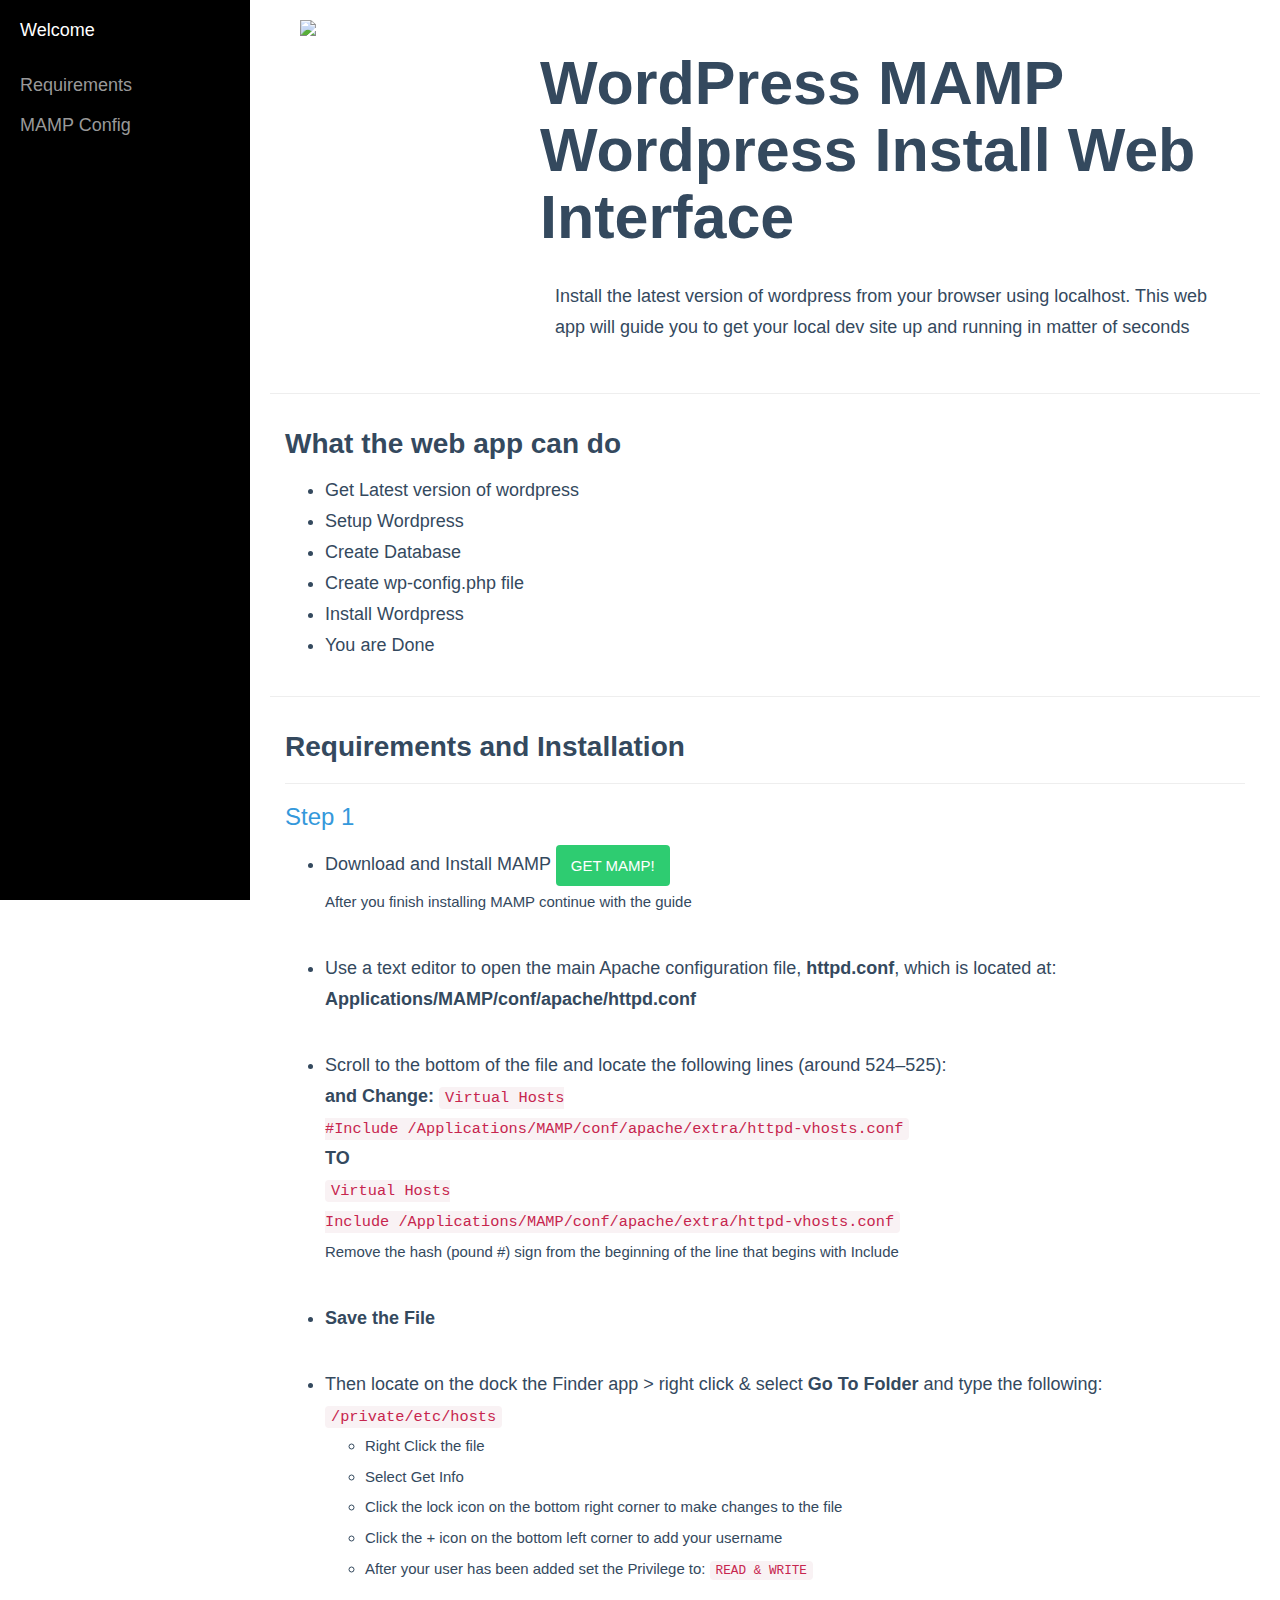
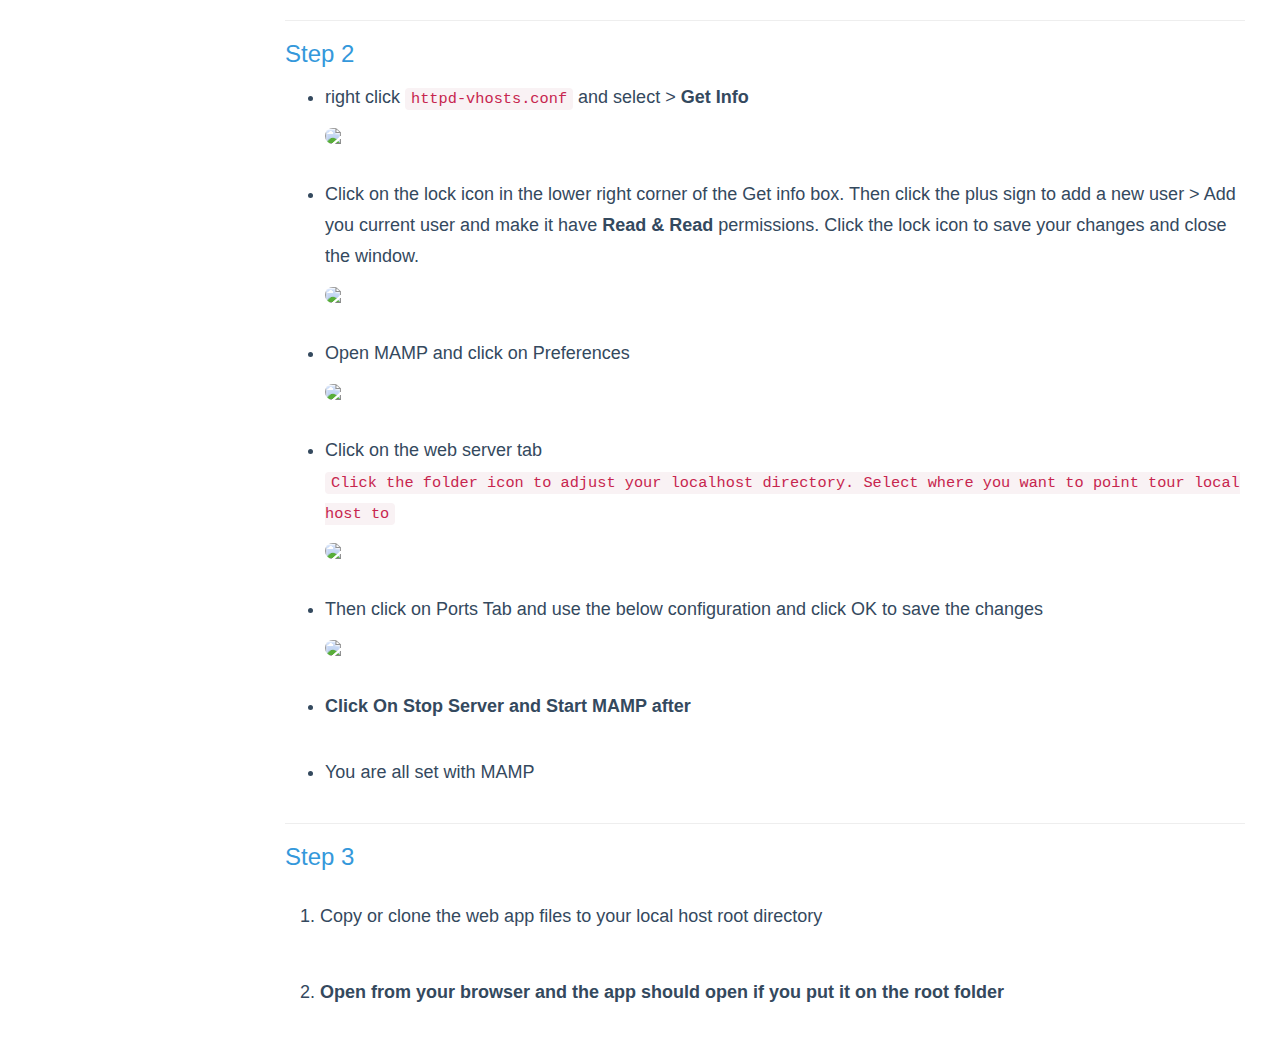
==== commit eb8f1110: "no message" ====
--- a/documentation.html
+++ b/documentation.html
@@ -40,7 +40,7 @@
                 <div class="row" id="start">
                     <div class="col-lg-12">
                       <div class="col-sm-3">
-                        <img class="img-responsive" src="core/images/wpinstall.png">
+                        <img class="img-responsive" src="https://raw.githubusercontent.com/michelve/WordPress-MAMP-Wordpress-Install-Web-Interface-/master/core/images/wpinstall.png">
                       </div>
                         <div class="col-sm-9">
                           <h1>WordPress MAMP Wordpress Install Web Interface</h1>
@@ -109,26 +109,26 @@
                          <h6 id="step2">Step 2</h6>
                          <ul>
                             <li> right click <code>httpd-vhosts.conf</code> and select > <strong>Get Info</strong>
-                              <img class="img-responsive" src="core/images/docs/config-dir.png"> 
+                              <img class="img-responsive" src="https://raw.githubusercontent.com/michelve/WordPress-MAMP-Wordpress-Install-Web-Interface-/master/core/images/docs/config-dir.png"> 
                               
                             </li>
                             <li> 
                                Click on the lock icon in the lower right corner of the Get info box. Then click the plus sign to add a new user > Add you current user and make it have <strong> Read & Read</strong> permissions. Click the lock icon to save your changes and close the window.
-                              <img class="img-responsive" src="core/images/docs/fileinfo.png"> 
+                              <img class="img-responsive" src="https://raw.githubusercontent.com/michelve/WordPress-MAMP-Wordpress-Install-Web-Interface-/master/core/images/docs/fileinfo.png"> 
                              
                             </li>
                             <li>
                               Open MAMP and click on Preferences<br>
-                              <img class="img-responsive" src="core/images/docs/mamp.png"> 
+                              <img class="img-responsive" src="https://raw.githubusercontent.com/michelve/WordPress-MAMP-Wordpress-Install-Web-Interface-/master/core/images/docs/mamp.png"> 
                               
                             </li>
                             <li>
                               Click on the web server tab<br> <code>Click the folder icon to adjust your localhost directory. Select where you want to point tour local host to</code> <br>
-                              <img class="img-responsive" src="core/images/docs/webserver.png"> 
+                              <img class="img-responsive" src="https://raw.githubusercontent.com/michelve/WordPress-MAMP-Wordpress-Install-Web-Interface-/master/core/images/docs/webserver.png"> 
                             </li>
                             <li>
                               Then click on Ports Tab and use the below configuration and click OK to save the changes<br>
-                              <img class="img-responsive" src="core/images/docs/ports.png"> 
+                              <img class="img-responsive" src="https://raw.githubusercontent.com/michelve/WordPress-MAMP-Wordpress-Install-Web-Interface-/master/core/images/docs/ports.png"> 
                             </li>
                             <li> <strong>Click On Stop Server and Start MAMP after</strong></li>
                             <li>You are all set with MAMP</li>
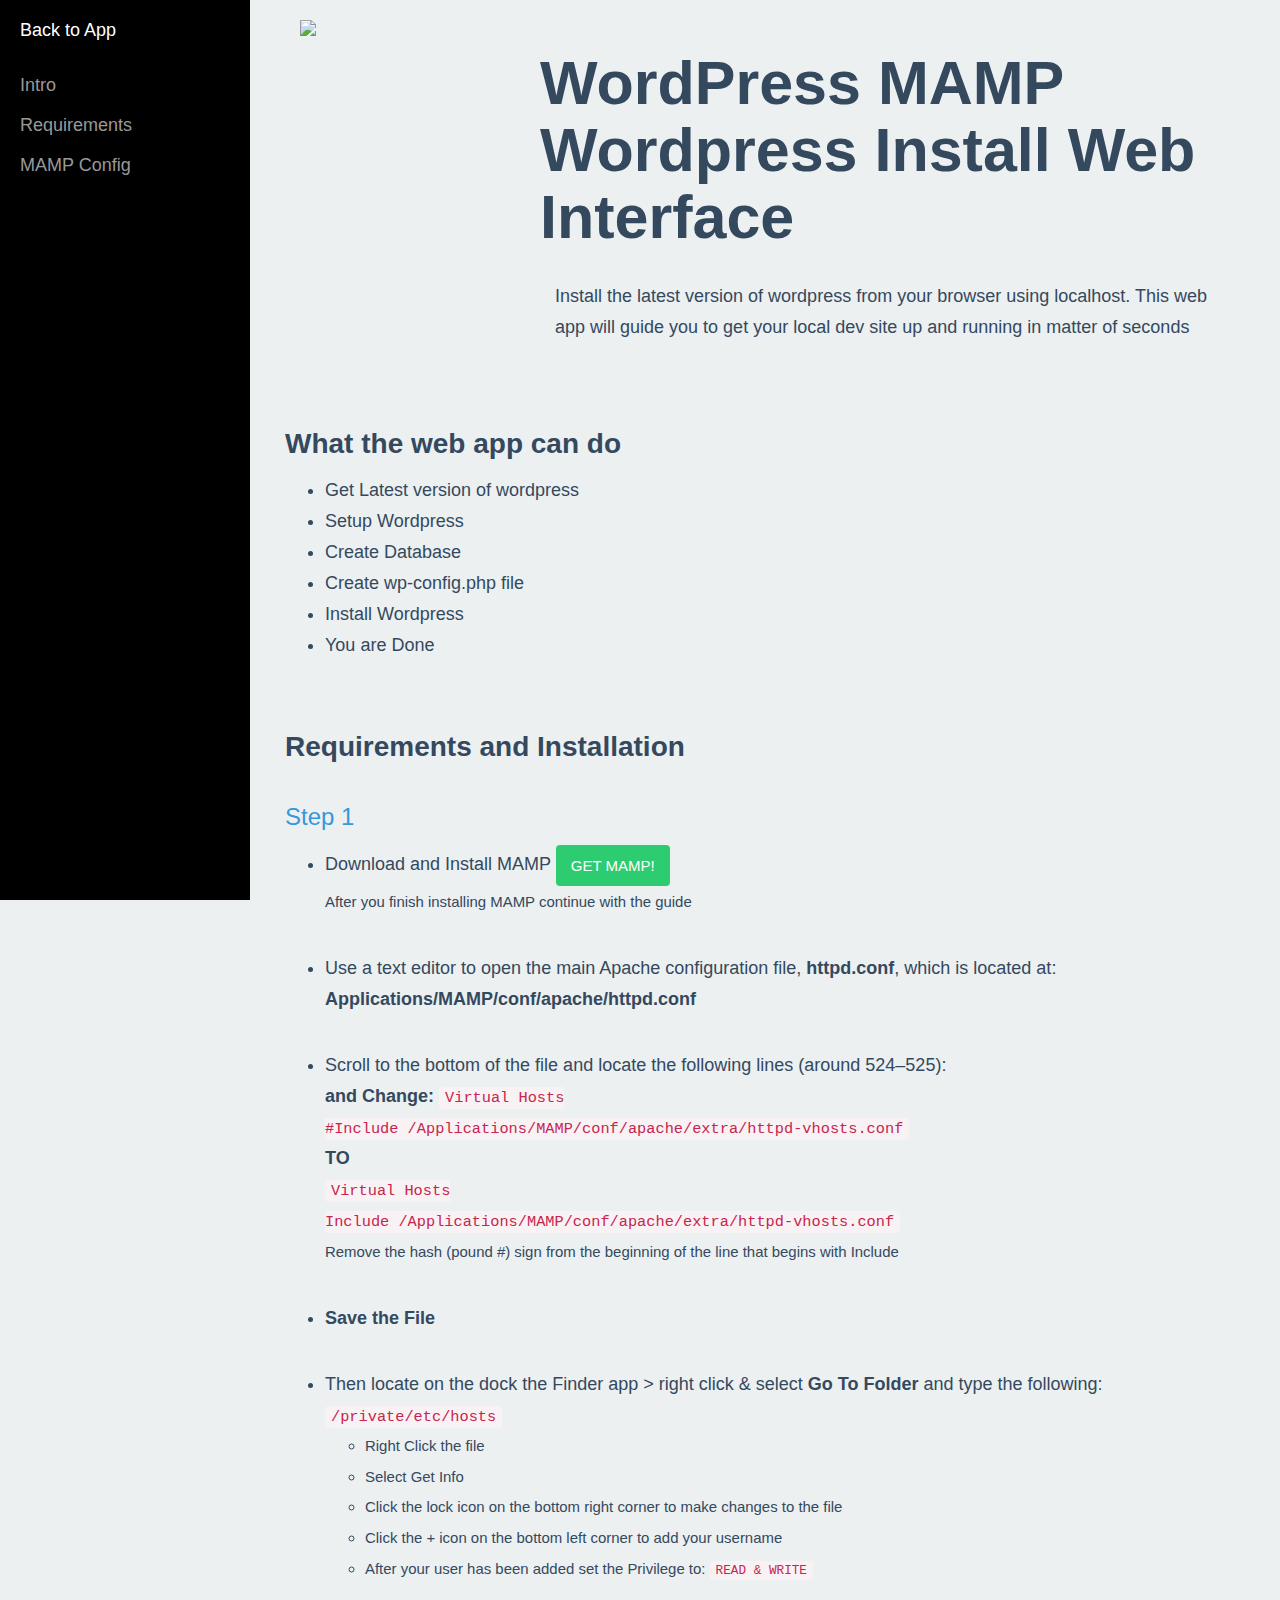
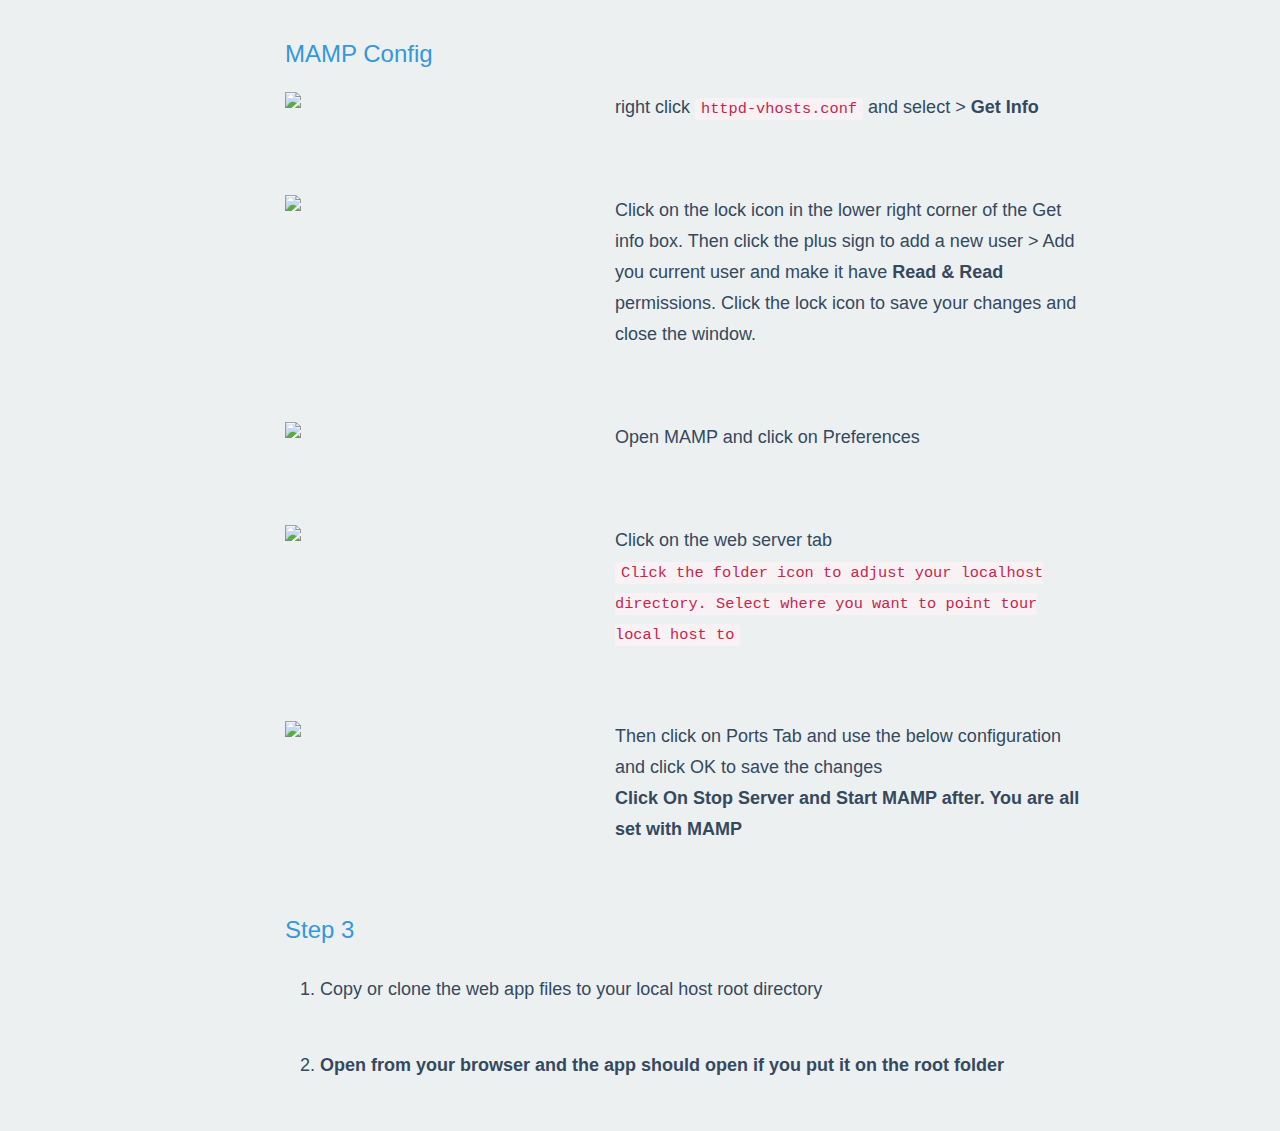
==== commit 34da9f50: "formatted code and added user greetings" ====
--- a/documentation.html
+++ b/documentation.html
@@ -1,27 +1,31 @@
 <!DOCTYPE html>
 <html lang="en">
-  <head>
+
+<head>
     <meta charset="utf-8">
     <meta http-equiv="X-UA-Compatible" content="IE=edge">
     <meta name="viewport" content="width=device-width, initial-scale=1">
-    <title>WordPress MAMP Wordpress Install Web Interface</title>
+    <title>WP MAMP Manager - Documentation</title>
     <link rel="stylesheet" href="https://maxcdn.bootstrapcdn.com/bootstrap/3.3.4/css/bootstrap.min.css">
     <link rel="stylesheet" href="core/css/app.css">
     <link rel="stylesheet" href="core/css/docs.css">
-  </head>
-  <body>
- 
+</head>
+
+<body>
+
     <div id="wrapper">
 
         <!-- Sidebar -->
         <div id="sidebar-wrapper">
             <ul class="sidebar-nav">
-                <li class="sidebar-brand">
-                    <a href="#start">
-                        Welcome
+                <li class="sidebar-brand ">
+                    <a href="/index.php">
+                        Back to App
                     </a>
                 </li>
-
+                <li>
+                    <a href="#start">Intro</a>
+                </li>
                 <li>
                     <a href="#req">Requirements</a>
                 </li>
@@ -36,65 +40,68 @@
         <!-- Page Content -->
         <div id="page-content-wrapper">
             <div class="container-fluid">
-            <!--    <a href="#menu-toggle" class="btn btn-default" id="menu-toggle">Toggle Menu</a> -->
+                <!--    <a href="#menu-toggle" class="btn btn-default" id="menu-toggle">Toggle Menu</a> -->
                 <div class="row" id="start">
                     <div class="col-lg-12">
-                      <div class="col-sm-3">
-                        <img class="img-responsive" src="https://raw.githubusercontent.com/michelve/WordPress-MAMP-Wordpress-Install-Web-Interface-/master/core/images/wpinstall.png">
-                      </div>
+                        <div class="col-sm-3">
+                            <img class="img-responsive" src="https://raw.githubusercontent.com/michelve/WordPress-MAMP-Wordpress-Install-Web-Interface-/master/core/images/wpinstall.png">
+                        </div>
                         <div class="col-sm-9">
-                          <h1>WordPress MAMP Wordpress Install Web Interface</h1>
-                        <p>Install the latest version of wordpress from your browser using localhost. This web app will guide you to get your local dev site up and running in matter of seconds</p>
+                            <h1>WordPress MAMP Wordpress Install Web Interface</h1>
+                            <p>Install the latest version of wordpress from your browser using localhost. This web app will guide you to get your local dev site up and running in matter of seconds</p>
 
                         </div>
 
 
-                       
+
                     </div>
                 </div>
 
                 <div class="row" id="what">
-                  <hr>
+                    <hr>
                     <div class="col-lg-12">
                         <h5>What the web app can do</h5>
-                         <ul>
-                           <li>Get Latest version of wordpress</li>
-                           <li>Setup Wordpress</li>
-                           <li>Create Database</li>
-                           <li>Create wp-config.php file</li>
-                           <li>Install Wordpress</li>
-                           <li>You are Done</li>
-                         </ul>
+                        <ul>
+                            <li>Get Latest version of wordpress</li>
+                            <li>Setup Wordpress</li>
+                            <li>Create Database</li>
+                            <li>Create wp-config.php file</li>
+                            <li>Install Wordpress</li>
+                            <li>You are Done</li>
+                        </ul>
+                    </div>
                 </div>
-            </div>
-
-            <div class="row" id="req">
-                  <hr>
+
+                <div class="row" id="req">
+                    <hr>
                     <div class="col-lg-12">
                         <h5>Requirements and Installation</h5>
                         <hr>
                         <h6>Step 1</h6>
-                         <ul>
-                           <li>Download and Install MAMP <a target="_blank" href="https://www.mamp.info/en/downloads/" class="btn btn-success">GET MAMP!</a> <br>
+                        <ul>
+                            <li>Download and Install MAMP <a target="_blank" href="https://www.mamp.info/en/downloads/" class="btn btn-success">GET MAMP!</a>
+                                <br>
                                 <span> <small>After you finish installing MAMP continue with the guide</small></span>
-                           </li>
-
-                           <li>Use a text editor to open the main Apache configuration file, <strong>httpd.conf</strong>, which is located at: <strong>Applications/MAMP/conf/apache/httpd.conf</strong> </li>
-
-                           <li>Scroll to the bottom of the file and locate the following lines (around 524–525):
-                            <br> <strong>and Change:</strong> <code>Virtual Hosts <br>
-                            #Include /Applications/MAMP/conf/apache/extra/httpd-vhosts.conf</code>  
-                            <br> <strong>TO</strong> <br>
-                            <code>Virtual Hosts <br>
-                            Include /Applications/MAMP/conf/apache/extra/httpd-vhosts.conf</code> 
-                            <br> <small>Remove the hash (pound #) sign from the beginning of the line that begins with Include</small> 
-                           </li>
-                           <li> <b>Save the File</b></li>
-
-                           <li>Then locate on the dock the Finder app > right click & select <b>Go To Folder</b>  and type the following: <br>
-                            <code>/private/etc/hosts</code>
-                            <br>
-                            <small>
+                            </li>
+
+                            <li>Use a text editor to open the main Apache configuration file, <strong>httpd.conf</strong>, which is located at: <strong>Applications/MAMP/conf/apache/httpd.conf</strong> </li>
+
+                            <li>Scroll to the bottom of the file and locate the following lines (around 524–525):
+                                <br> <strong>and Change:</strong> <code>Virtual Hosts <br>
+                            #Include /Applications/MAMP/conf/apache/extra/httpd-vhosts.conf</code>
+                                <br> <strong>TO</strong>
+                                <br>
+                                <code>Virtual Hosts <br>
+                            Include /Applications/MAMP/conf/apache/extra/httpd-vhosts.conf</code>
+                                <br> <small>Remove the hash (pound #) sign from the beginning of the line that begins with Include</small>
+                            </li>
+                            <li> <b>Save the File</b></li>
+
+                            <li>Then locate on the dock the Finder app > right click & select <b>Go To Folder</b> and type the following:
+                                <br>
+                                <code>/private/etc/hosts</code>
+                                <br>
+                                <small>
                                 <ul>
                                   <li>Right Click the file</li>
                                   <li>Select Get Info</li>
@@ -103,58 +110,98 @@
                                   <li>After your user has been added set the Privilege to: <code>READ & WRITE</code></li>
                                 </ul>
                             </small>
-                          </li>
-                         </ul>
+                            </li>
+                        </ul>
                         <hr>
-                         <h6 id="step2">Step 2</h6>
-                         <ul>
-                            <li> right click <code>httpd-vhosts.conf</code> and select > <strong>Get Info</strong>
-                              <img class="img-responsive" src="https://raw.githubusercontent.com/michelve/WordPress-MAMP-Wordpress-Install-Web-Interface-/master/core/images/docs/config-dir.png"> 
-                              
-                            </li>
-                            <li> 
-                               Click on the lock icon in the lower right corner of the Get info box. Then click the plus sign to add a new user > Add you current user and make it have <strong> Read & Read</strong> permissions. Click the lock icon to save your changes and close the window.
-                              <img class="img-responsive" src="https://raw.githubusercontent.com/michelve/WordPress-MAMP-Wordpress-Install-Web-Interface-/master/core/images/docs/fileinfo.png"> 
-                             
-                            </li>
-                            <li>
-                              Open MAMP and click on Preferences<br>
-                              <img class="img-responsive" src="https://raw.githubusercontent.com/michelve/WordPress-MAMP-Wordpress-Install-Web-Interface-/master/core/images/docs/mamp.png"> 
-                              
-                            </li>
-                            <li>
-                              Click on the web server tab<br> <code>Click the folder icon to adjust your localhost directory. Select where you want to point tour local host to</code> <br>
-                              <img class="img-responsive" src="https://raw.githubusercontent.com/michelve/WordPress-MAMP-Wordpress-Install-Web-Interface-/master/core/images/docs/webserver.png"> 
-                            </li>
-                            <li>
-                              Then click on Ports Tab and use the below configuration and click OK to save the changes<br>
-                              <img class="img-responsive" src="https://raw.githubusercontent.com/michelve/WordPress-MAMP-Wordpress-Install-Web-Interface-/master/core/images/docs/ports.png"> 
-                            </li>
-                            <li> <strong>Click On Stop Server and Start MAMP after</strong></li>
-                            <li>You are all set with MAMP</li>
-                         </ul>
-                         <hr>
-                         <h6>Step 3</h6>
-                         <p>1. Copy or clone the web app files to your local host root directory</p>
-                         <p>2.  <strong>Open <a href="localhost/"></a> from your browser and the app should open if you put it on the root folder</strong> </p>
-
-
+
+
+                        <h6 id="step2">MAMP Config</h6>
+                        <div class="clear"></div>
+
+
+
+                        <div class="row">
+                            <div class="col-sm-4">
+                                <img class="img-responsive" src="https://raw.githubusercontent.com/michelve/WordPress-MAMP-Wordpress-Install-Web-Interface-/master/core/images/docs/config-dir.png">
+
+                            </div>
+                            <div class="col-sm-6">
+                                right click <code>httpd-vhosts.conf</code> and select > <strong>Get Info</strong>
+                            </div>
+                            <hr>
+                            <div class="clear"></div>
+                            <hr>
+                            <div class="col-sm-4">
+                                <img class="img-responsive" src="https://raw.githubusercontent.com/michelve/WordPress-MAMP-Wordpress-Install-Web-Interface-/master/core/images/docs/fileinfo.png">
+                            </div>
+                            <div class="col-sm-6">
+                                Click on the lock icon in the lower right corner of the Get info box. Then click the plus sign to add a new user > Add you current user and make it have <strong> Read & Read</strong> permissions. Click the lock icon to save your changes and close the window.
+                            </div>
+                            <hr>
+                            <div class="clear"></div>
+                            <hr>
+
+                            <div class="col-sm-4">
+                                <img class="img-responsive" src="https://raw.githubusercontent.com/michelve/WordPress-MAMP-Wordpress-Install-Web-Interface-/master/core/images/docs/mamp.png">
+
+                            </div>
+                            <div class="col-sm-6">
+                                Open MAMP and click on Preferences
+                                <br>
+                            </div>
+                            <hr>
+                            <div class="clear"></div>
+                            <hr>
+
+
+                            <div class="col-sm-4">
+                                <img class="img-responsive" src="https://raw.githubusercontent.com/michelve/WordPress-MAMP-Wordpress-Install-Web-Interface-/master/core/images/docs/webserver.png">
+                            </div>
+                            <div class="col-sm-6">
+                                Click on the web server tab
+                                <br> <code>Click the folder icon to adjust your localhost directory. Select where you want to point tour local host to</code>
+                                <br>
+                            </div>
+                            <hr>
+                            <div class="clear"></div>
+                            <hr>
+                            <div class="col-sm-4">
+                                <img class="img-responsive" src="https://raw.githubusercontent.com/michelve/WordPress-MAMP-Wordpress-Install-Web-Interface-/master/core/images/docs/ports.png">
+                            </div>
+                            <div class="col-sm-6">
+                                Then click on Ports Tab and use the below configuration and click OK to save the changes
+                                <br><strong>Click On Stop Server and Start MAMP after. You are all set with MAMP</strong>
+                            </div>
+                            <hr>
+                            <div class="clear"></div>
+
+
+                        </div>
+
+                        <hr>
+                        <h6>Step 3</h6>
+                        <p>1. Copy or clone the web app files to your local host root directory</p>
+                        <p>2. <strong>Open <a href="localhost/"></a> from your browser and the app should open if you put it on the root folder</strong> </p>
+
+
+                    </div>
                 </div>
+
             </div>
+            <!-- /#page-content-wrapper -->
+
         </div>
-        <!-- /#page-content-wrapper -->
-
-    </div>
-    <!-- /#wrapper -->
-
-
-    <script src="https://ajax.googleapis.com/ajax/libs/jquery/1.11.2/jquery.min.js"></script>
-    <script src="https://maxcdn.bootstrapcdn.com/bootstrap/3.3.4/js/bootstrap.min.js"></script>
+        <!-- /#wrapper -->
+
+
+        <script src="https://ajax.googleapis.com/ajax/libs/jquery/1.11.2/jquery.min.js"></script>
+        <script src="https://maxcdn.bootstrapcdn.com/bootstrap/3.3.4/js/bootstrap.min.js"></script>
         <script>
-    $("#menu-toggle").click(function(e) {
-        e.preventDefault();
-        $("#wrapper").toggleClass("toggled");
-    });
-    </script>  
-  </body>
+            $("#menu-toggle").click(function(e) {
+                e.preventDefault();
+                $("#wrapper").toggleClass("toggled");
+            });
+        </script>
+</body>
+
 </html>--- a/core/css/app.css
+++ b/core/css/app.css
@@ -1,95 +1,8007 @@
-.fui-triangle-up:before{content:"\e600"}.fui-triangle-down:before{content:"\e601"}.fui-triangle-up-small:before{content:"\e602"}.fui-triangle-down-small:before{content:"\e603"}.fui-triangle-left-large:before{content:"\e604"}.fui-triangle-right-large:before{content:"\e605"}.fui-arrow-left:before{content:"\e606"}.fui-arrow-right:before{content:"\e607"}.fui-plus:before{content:"\e608"}.fui-cross:before{content:"\e609"}.fui-check:before{content:"\e60a"}.fui-radio-unchecked:before{content:"\e60b"}.fui-radio-checked:before{content:"\e60c"}.fui-checkbox-unchecked:before{content:"\e60d"}.fui-checkbox-checked:before{content:"\e60e"}.fui-info-circle:before{content:"\e60f"}.fui-alert-circle:before{content:"\e610"}.fui-question-circle:before{content:"\e611"}.fui-check-circle:before{content:"\e612"}.fui-cross-circle:before{content:"\e613"}.fui-plus-circle:before{content:"\e614"}.fui-pause:before{content:"\e615"}.fui-play:before{content:"\e616"}.fui-volume:before{content:"\e617"}.fui-mute:before{content:"\e618"}.fui-resize:before{content:"\e619"}.fui-list:before{content:"\e61a"}.fui-list-thumbnailed:before{content:"\e61b"}.fui-list-small-thumbnails:before{content:"\e61c"}.fui-list-large-thumbnails:before{content:"\e61d"}.fui-list-numbered:before{content:"\e61e"}.fui-list-columned:before{content:"\e61f"}.fui-list-bulleted:before{content:"\e620"}.fui-window:before{content:"\e621"}.fui-windows:before{content:"\e622"}.fui-loop:before{content:"\e623"}.fui-cmd:before{content:"\e624"}.fui-mic:before{content:"\e625"}.fui-heart:before{content:"\e626"}.fui-location:before{content:"\e627"}.fui-new:before{content:"\e628"}.fui-video:before{content:"\e629"}.fui-photo:before{content:"\e62a"}.fui-time:before{content:"\e62b"}.fui-eye:before{content:"\e62c"}.fui-chat:before{content:"\e62d"}.fui-home:before{content:"\e62e"}.fui-upload:before{content:"\e62f"}.fui-search:before{content:"\e630"}.fui-user:before{content:"\e631"}.fui-mail:before{content:"\e632"}.fui-lock:before{content:"\e633"}.fui-power:before{content:"\e634"}.fui-calendar:before{content:"\e635"}.fui-gear:before{content:"\e636"}.fui-bookmark:before{content:"\e637"}.fui-exit:before{content:"\e638"}.fui-trash:before{content:"\e639"}.fui-folder:before{content:"\e63a"}.fui-bubble:before{content:"\e63b"}.fui-export:before{content:"\e63c"}.fui-calendar-solid:before{content:"\e63d"}.fui-star:before{content:"\e63e"}.fui-star-2:before{content:"\e63f"}.fui-credit-card:before{content:"\e640"}.fui-clip:before{content:"\e641"}.fui-link:before{content:"\e642"}.fui-tag:before{content:"\e643"}.fui-document:before{content:"\e644"}.fui-image:before{content:"\e645"}.fui-facebook:before{content:"\e646"}.fui-youtube:before{content:"\e647"}.fui-vimeo:before{content:"\e648"}.fui-twitter:before{content:"\e649"}.fui-spotify:before{content:"\e64a"}.fui-skype:before{content:"\e64b"}.fui-pinterest:before{content:"\e64c"}.fui-path:before{content:"\e64d"}.fui-linkedin:before{content:"\e64e"}.fui-google-plus:before{content:"\e64f"}.fui-dribbble:before{content:"\e650"}.fui-behance:before{content:"\e651"}.fui-stumbleupon:before{content:"\e652"}.fui-yelp:before{content:"\e653"}.fui-wordpress:before{content:"\e654"}.fui-windows-8:before{content:"\e655"}.fui-vine:before{content:"\e656"}.fui-tumblr:before{content:"\e657"}.fui-paypal:before{content:"\e658"}.fui-lastfm:before{content:"\e659"}.fui-instagram:before{content:"\e65a"}.fui-html5:before{content:"\e65b"}.fui-github:before{content:"\e65c"}.fui-foursquare:before{content:"\e65d"}.fui-dropbox:before{content:"\e65e"}.fui-android:before{content:"\e65f"}.fui-apple:before{content:"\e660"}body{font-family:Lato,Helvetica,Arial,sans-serif;font-size:18px;line-height:1.72222;color:#34495e;background-color:#fff}a{color:#16a085;text-decoration:none;-webkit-transition:.25s;transition:.25s}a:hover,a:focus{color:#1abc9c;text-decoration:none}a:focus{outline:0}.img-rounded{border-radius:6px}.img-thumbnail{display:inline-block;max-width:100%;height:auto;padding:4px;line-height:1.72222;background-color:#fff;border:2px solid #bdc3c7;border-radius:6px;-webkit-transition:all .25s ease-in-out;transition:all .25s ease-in-out}.img-comment{margin:24px 0;font-size:15px;font-style:italic;line-height:1.2}h1,h2,h3,h4,h5,h6,.h1,.h2,.h3,.h4,.h5,.h6{font-family:inherit;font-weight:700;line-height:1.1;color:inherit}h1 small,h2 small,h3 small,h4 small,h5 small,h6 small,.h1 small,.h2 small,.h3 small,.h4 small,.h5 small,.h6 small{color:#e7e9ec}h1,h2,h3{margin-top:30px;margin-bottom:15px}h4,h5,h6{margin-top:15px;margin-bottom:15px}h6{font-weight:400}h1,.h1{font-size:61px}h2,.h2{font-size:53px}h3,.h3{font-size:40px}h4,.h4{font-size:29px}h5,.h5{font-size:28px}h6,.h6{font-size:24px}p{margin:0 0 15px;font-size:18px;line-height:1.72222}.lead{margin-bottom:30px;font-size:28px;font-weight:300;line-height:1.46428571}@media (min-width:768px){.lead{font-size:30.01px}}small,.small{font-size:83%;line-height:2.067}.text-muted{color:#bdc3c7}.text-inverse{color:#fff}.text-primary{color:#1abc9c}a.text-primary:hover{color:#148f77}.text-warning{color:#f1c40f}a.text-warning:hover{color:#c29d0b}.text-danger{color:#e74c3c}a.text-danger:hover{color:#d62c1a}.text-success{color:#2ecc71}a.text-success:hover{color:#25a25a}.text-info{color:#3498db}a.text-info:hover{color:#217dbb}.bg-primary{color:#fff;background-color:#34495e}a.bg-primary:hover{background-color:#222f3d}.bg-success{background-color:#dff0d8}a.bg-success:hover{background-color:#c1e2b3}.bg-info{background-color:#d9edf7}a.bg-info:hover{background-color:#afd9ee}.bg-warning{background-color:#fcf8e3}a.bg-warning:hover{background-color:#f7ecb5}.bg-danger{background-color:#f2dede}a.bg-danger:hover{background-color:#e4b9b9}.page-header{padding-bottom:14px;margin:60px 0 30px;border-bottom:2px solid #e7e9ec}ul,ol{margin-bottom:15px}dl{margin-bottom:30px}dt,dd{line-height:1.72222}@media (min-width:768px){.dl-horizontal dt{width:160px}.dl-horizontal dd{margin-left:180px}}abbr[title],abbr[data-original-title]{border-bottom:1px dotted #bdc3c7}blockquote{padding:0 0 0 16px;margin:0 0 30px;border-left:3px solid #e7e9ec}blockquote p{margin-bottom:.4em;font-size:20px;font-weight:400;line-height:1.55}blockquote small,blockquote .small{font-size:18px;font-style:italic;line-height:1.72222;color:inherit}blockquote small:before,blockquote .small:before{content:""}blockquote.pull-right{padding-right:16px;padding-left:0;border-right:3px solid #e7e9ec;border-left:0}blockquote.pull-right small:after{content:""}address{margin-bottom:30px;line-height:1.72222}sub,sup{font-size:70%}code,kbd,pre,samp{font-family:Monaco,Menlo,Consolas,"Courier New",monospace}code{padding:2px 6px;font-size:85%;color:#c7254e;background-color:#f9f2f4;border-radius:4px}kbd{padding:2px 6px;font-size:85%;color:#fff;background-color:#34495e;border-radius:4px;box-shadow:none}pre{padding:8px;margin:0 0 15px;font-size:13px;line-height:1.72222;color:inherit;white-space:pre;background-color:#fff;border:2px solid #e7e9ec;border-radius:6px}.pre-scrollable{max-height:340px}.thumbnail{display:block;padding:4px;margin-bottom:5px;line-height:1.72222;background-color:#fff;border:2px solid #bdc3c7;border-radius:6px;-webkit-transition:all .25s ease-in-out;transition:all .25s ease-in-out}.thumbnail>img,.thumbnail a>img{display:block;max-width:100%;height:auto;margin-right:auto;margin-left:auto}a.thumbnail:hover,a.thumbnail:focus,a.thumbnail.active{border-color:#16a085}.thumbnail .caption{padding:9px;color:#34495e}.btn{padding:10px 15px;font-size:15px;font-weight:400;line-height:1.4;border:none;border-radius:4px;-webkit-transition:border .25s linear,color .25s linear,background-color .25s linear;transition:border .25s linear,color .25s linear,background-color .25s linear;-webkit-font-smoothing:subpixel-antialiased}.btn:hover,.btn:focus{color:#fff;outline:0}.btn:active,.btn.active{outline:0;box-shadow:none}.btn.disabled,.btn[disabled],fieldset[disabled] .btn{color:rgba(255,255,255,.75);background-color:#bdc3c7;opacity:.7}.btn>[class^=fui-]{position:relative;top:1px;margin:0 1px;line-height:1}.btn-xs.btn>[class^=fui-]{top:0;font-size:11px}.btn-hg.btn>[class^=fui-]{top:2px}.btn-default{color:#fff;background-color:#bdc3c7}.btn-default:hover,.btn-default.hover,.btn-default:focus,.btn-default:active,.btn-default.active,.open>.dropdown-toggle.btn-default{color:#fff;background-color:#cacfd2;border-color:#cacfd2}.btn-default:active,.btn-default.active,.open>.dropdown-toggle.btn-default{background:#a1a6a9;border-color:#a1a6a9}.btn-default.disabled,.btn-default[disabled],fieldset[disabled] .btn-default,.btn-default.disabled:hover,.btn-default[disabled]:hover,fieldset[disabled] .btn-default:hover,.btn-default.disabled.hover,.btn-default[disabled].hover,fieldset[disabled] .btn-default.hover,.btn-default.disabled:focus,.btn-default[disabled]:focus,fieldset[disabled] .btn-default:focus,.btn-default.disabled:active,.btn-default[disabled]:active,fieldset[disabled] .btn-default:active,.btn-default.disabled.active,.btn-default[disabled].active,fieldset[disabled] .btn-default.active{background-color:#bdc3c7;border-color:#bdc3c7}.btn-default .badge{color:#bdc3c7;background-color:#fff}.btn-primary{color:#fff;background-color:#1abc9c}.btn-primary:hover,.btn-primary.hover,.btn-primary:focus,.btn-primary:active,.btn-primary.active,.open>.dropdown-toggle.btn-primary{color:#fff;background-color:#48c9b0;border-color:#48c9b0}.btn-primary:active,.btn-primary.active,.open>.dropdown-toggle.btn-primary{background:#16a085;border-color:#16a085}.btn-primary.disabled,.btn-primary[disabled],fieldset[disabled] .btn-primary,.btn-primary.disabled:hover,.btn-primary[disabled]:hover,fieldset[disabled] .btn-primary:hover,.btn-primary.disabled.hover,.btn-primary[disabled].hover,fieldset[disabled] .btn-primary.hover,.btn-primary.disabled:focus,.btn-primary[disabled]:focus,fieldset[disabled] .btn-primary:focus,.btn-primary.disabled:active,.btn-primary[disabled]:active,fieldset[disabled] .btn-primary:active,.btn-primary.disabled.active,.btn-primary[disabled].active,fieldset[disabled] .btn-primary.active{background-color:#bdc3c7;border-color:#1abc9c}.btn-primary .badge{color:#1abc9c;background-color:#fff}.btn-info{color:#fff;background-color:#3498db}.btn-info:hover,.btn-info.hover,.btn-info:focus,.btn-info:active,.btn-info.active,.open>.dropdown-toggle.btn-info{color:#fff;background-color:#5dade2;border-color:#5dade2}.btn-info:active,.btn-info.active,.open>.dropdown-toggle.btn-info{background:#2c81ba;border-color:#2c81ba}.btn-info.disabled,.btn-info[disabled],fieldset[disabled] .btn-info,.btn-info.disabled:hover,.btn-info[disabled]:hover,fieldset[disabled] .btn-info:hover,.btn-info.disabled.hover,.btn-info[disabled].hover,fieldset[disabled] .btn-info.hover,.btn-info.disabled:focus,.btn-info[disabled]:focus,fieldset[disabled] .btn-info:focus,.btn-info.disabled:active,.btn-info[disabled]:active,fieldset[disabled] .btn-info:active,.btn-info.disabled.active,.btn-info[disabled].active,fieldset[disabled] .btn-info.active{background-color:#bdc3c7;border-color:#3498db}.btn-info .badge{color:#3498db;background-color:#fff}.btn-danger{color:#fff;background-color:#e74c3c}.btn-danger:hover,.btn-danger.hover,.btn-danger:focus,.btn-danger:active,.btn-danger.active,.open>.dropdown-toggle.btn-danger{color:#fff;background-color:#ec7063;border-color:#ec7063}.btn-danger:active,.btn-danger.active,.open>.dropdown-toggle.btn-danger{background:#c44133;border-color:#c44133}.btn-danger.disabled,.btn-danger[disabled],fieldset[disabled] .btn-danger,.btn-danger.disabled:hover,.btn-danger[disabled]:hover,fieldset[disabled] .btn-danger:hover,.btn-danger.disabled.hover,.btn-danger[disabled].hover,fieldset[disabled] .btn-danger.hover,.btn-danger.disabled:focus,.btn-danger[disabled]:focus,fieldset[disabled] .btn-danger:focus,.btn-danger.disabled:active,.btn-danger[disabled]:active,fieldset[disabled] .btn-danger:active,.btn-danger.disabled.active,.btn-danger[disabled].active,fieldset[disabled] .btn-danger.active{background-color:#bdc3c7;border-color:#e74c3c}.btn-danger .badge{color:#e74c3c;background-color:#fff}.btn-success{color:#fff;background-color:#2ecc71}.btn-success:hover,.btn-success.hover,.btn-success:focus,.btn-success:active,.btn-success.active,.open>.dropdown-toggle.btn-success{color:#fff;background-color:#58d68d;border-color:#58d68d}.btn-success:active,.btn-success.active,.open>.dropdown-toggle.btn-success{background:#27ad60;border-color:#27ad60}.btn-success.disabled,.btn-success[disabled],fieldset[disabled] .btn-success,.btn-success.disabled:hover,.btn-success[disabled]:hover,fieldset[disabled] .btn-success:hover,.btn-success.disabled.hover,.btn-success[disabled].hover,fieldset[disabled] .btn-success.hover,.btn-success.disabled:focus,.btn-success[disabled]:focus,fieldset[disabled] .btn-success:focus,.btn-success.disabled:active,.btn-success[disabled]:active,fieldset[disabled] .btn-success:active,.btn-success.disabled.active,.btn-success[disabled].active,fieldset[disabled] .btn-success.active{background-color:#bdc3c7;border-color:#2ecc71}.btn-success .badge{color:#2ecc71;background-color:#fff}.btn-warning{color:#fff;background-color:#f1c40f}.btn-warning:hover,.btn-warning.hover,.btn-warning:focus,.btn-warning:active,.btn-warning.active,.open>.dropdown-toggle.btn-warning{color:#fff;background-color:#f4d313;border-color:#f4d313}.btn-warning:active,.btn-warning.active,.open>.dropdown-toggle.btn-warning{background:#cda70d;border-color:#cda70d}.btn-warning.disabled,.btn-warning[disabled],fieldset[disabled] .btn-warning,.btn-warning.disabled:hover,.btn-warning[disabled]:hover,fieldset[disabled] .btn-warning:hover,.btn-warning.disabled.hover,.btn-warning[disabled].hover,fieldset[disabled] .btn-warning.hover,.btn-warning.disabled:focus,.btn-warning[disabled]:focus,fieldset[disabled] .btn-warning:focus,.btn-warning.disabled:active,.btn-warning[disabled]:active,fieldset[disabled] .btn-warning:active,.btn-warning.disabled.active,.btn-warning[disabled].active,fieldset[disabled] .btn-warning.active{background-color:#bdc3c7;border-color:#f1c40f}.btn-warning .badge{color:#f1c40f;background-color:#fff}.btn-inverse{color:#fff;background-color:#34495e}.btn-inverse:hover,.btn-inverse.hover,.btn-inverse:focus,.btn-inverse:active,.btn-inverse.active,.open>.dropdown-toggle.btn-inverse{color:#fff;background-color:#415b76;border-color:#415b76}.btn-inverse:active,.btn-inverse.active,.open>.dropdown-toggle.btn-inverse{background:#2c3e50;border-color:#2c3e50}.btn-inverse.disabled,.btn-inverse[disabled],fieldset[disabled] .btn-inverse,.btn-inverse.disabled:hover,.btn-inverse[disabled]:hover,fieldset[disabled] .btn-inverse:hover,.btn-inverse.disabled.hover,.btn-inverse[disabled].hover,fieldset[disabled] .btn-inverse.hover,.btn-inverse.disabled:focus,.btn-inverse[disabled]:focus,fieldset[disabled] .btn-inverse:focus,.btn-inverse.disabled:active,.btn-inverse[disabled]:active,fieldset[disabled] .btn-inverse:active,.btn-inverse.disabled.active,.btn-inverse[disabled].active,fieldset[disabled] .btn-inverse.active{background-color:#bdc3c7;border-color:#34495e}.btn-inverse .badge{color:#34495e;background-color:#fff}.btn-embossed{box-shadow:inset 0 -2px 0 rgba(0,0,0,.15)}.btn-embossed.active,.btn-embossed:active{box-shadow:inset 0 2px 0 rgba(0,0,0,.15)}.btn-wide{min-width:140px;padding-right:30px;padding-left:30px}.btn-link{color:#16a085}.btn-link:hover,.btn-link:focus{color:#1abc9c;text-decoration:underline;background-color:transparent}.btn-link[disabled]:hover,fieldset[disabled] .btn-link:hover,.btn-link[disabled]:focus,fieldset[disabled] .btn-link:focus{color:#bdc3c7;text-decoration:none}.btn-hg,.btn-group-hg>.btn{padding:13px 20px;font-size:22px;line-height:1.227;border-radius:6px}.btn-lg,.btn-group-lg>.btn{padding:10px 19px;font-size:17px;line-height:1.471;border-radius:6px}.btn-sm,.btn-group-sm>.btn{padding:9px 13px;font-size:13px;line-height:1.385;border-radius:4px}.btn-xs,.btn-group-xs>.btn{padding:6px 9px;font-size:12px;line-height:1.083;border-radius:3px}.btn-tip{padding-left:10px;font-size:92%;font-weight:300}.btn-block{white-space:normal}.btn-group>.btn+.btn{margin-left:0}.btn-group>.btn+.dropdown-toggle{padding:10px 12px;border-left:2px solid rgba(52,73,94,.15)}.btn-group>.btn+.dropdown-toggle .caret{margin-right:3px;margin-left:3px}.btn-group>.btn.btn-gh+.dropdown-toggle .caret{margin-right:7px;margin-left:7px}.btn-group>.btn.btn-sm+.dropdown-toggle .caret{margin-right:0;margin-left:0}.dropdown-toggle .caret{margin-left:8px}.btn-group-xs>.btn+.dropdown-toggle{padding:6px 9px}.btn-group-sm>.btn+.dropdown-toggle{padding:9px 13px}.btn-group-lg>.btn+.dropdown-toggle{padding:10px 19px}.btn-group-hg>.btn+.dropdown-toggle{padding:13px 20px}.btn-xs .caret{border-width:6px 4px 0;border-bottom-width:0}.btn-lg .caret{border-width:8px 6px 0;border-bottom-width:0}.dropup .btn-lg .caret{border-width:0 6px 8px}.dropup .btn-xs .caret{border-width:0 4px 6px}.btn-group>.btn,.btn-group>.dropdown-menu,.btn-group>.popover{font-weight:400}.btn-group:focus .dropdown-toggle{outline:0;-webkit-transition:.25s;transition:.25s}.btn-group.open .dropdown-toggle{color:rgba(255,255,255,.75);box-shadow:none}.btn-toolbar .btn.active{color:#fff}.btn-toolbar .btn>[class^=fui-]{margin:0 1px;font-size:16px}legend{display:block;width:100%;padding:0;margin-bottom:30px / 2;font-size:24px;line-height:inherit;color:inherit;border-bottom:none}textarea{padding:5px 11px;font-size:20px;line-height:24px}input[type=search]{-webkit-appearance:none!important}label{font-size:15px;font-weight:400;line-height:2.4}.form-control::-moz-placeholder,.select2-search input[type=text]::-moz-placeholder{color:#b2bcc5;opacity:1}.form-control:-ms-input-placeholder,.select2-search input[type=text]:-ms-input-placeholder{color:#b2bcc5}.form-control::-webkit-input-placeholder,.select2-search input[type=text]::-webkit-input-placeholder{color:#b2bcc5}.form-control,.select2-search input[type=text]{height:42px;padding:8px 12px;font-family:Lato,Helvetica,Arial,sans-serif;font-size:15px;line-height:1.467;color:#34495e;border:2px solid #bdc3c7;border-radius:6px;box-shadow:none;-webkit-transition:border .25s linear,color .25s linear,background-color .25s linear;transition:border .25s linear,color .25s linear,background-color .25s linear}.form-group.focus .form-control,.form-control:focus,.form-group.focus .select2-search input[type=text],.select2-search input[type=text]:focus{border-color:#1abc9c;outline:0;box-shadow:none}.form-control[disabled],.form-control[readonly],fieldset[disabled] .form-control,.select2-search input[type=text][disabled],.select2-search input[type=text][readonly],fieldset[disabled] .select2-search input[type=text]{color:#d5dbdb;cursor:default;background-color:#f4f6f6;border-color:#d5dbdb;opacity:.7}.form-control.flat,.select2-search input[type=text].flat{border-color:transparent}.form-control.flat:hover,.select2-search input[type=text].flat:hover{border-color:#bdc3c7}.form-control.flat:focus,.select2-search input[type=text].flat:focus{border-color:#1abc9c}.input-sm,.form-horizontal .form-group-sm .form-control,.select2-search input[type=text],.form-horizontal .form-group-sm .select2-search input[type=text]{height:35px;padding:6px 10px;font-size:13px;line-height:1.462;border-radius:6px}select.input-sm,select.select2-search input[type=text]{height:35px;line-height:35px}textarea.input-sm,select[multiple].input-sm,textarea.select2-search input[type=text],select[multiple].select2-search input[type=text]{height:auto}.input-lg,.form-horizontal .form-group-lg .form-control,.form-horizontal .form-group-lg .select2-search input[type=text]{height:45px;padding:10px 15px;font-size:17px;line-height:1.235;border-radius:6px}select.input-lg{height:45px;line-height:45px}textarea.input-lg,select[multiple].input-lg{height:auto}.input-hg,.form-horizontal .form-group-hg .form-control,.form-horizontal .form-group-hg .select2-search input[type=text]{height:53px;padding:10px 16px;font-size:22px;line-height:1.318;border-radius:6px}select.input-hg{height:53px;line-height:53px}textarea.input-hg,select[multiple].input-hg{height:auto}.form-control-feedback{position:absolute;top:2px;right:2px;padding:0 12px 0 0;margin-top:1px;font-size:17px;line-height:36px;color:#b2bcc5;background-color:transparent;border-radius:6px}.input-hg+.form-control-feedback{width:auto;height:48px;padding-right:16px;font-size:20px;line-height:48px}.input-lg+.form-control-feedback{width:auto;height:40px;padding-right:15px;font-size:18px;line-height:40px}.input-sm+.form-control-feedback,.select2-search input[type=text]+.form-control-feedback{width:auto;height:29px;padding-right:10px;line-height:29px}.has-success .help-block,.has-success .control-label,.has-success .radio,.has-success .checkbox,.has-success .radio-inline,.has-success .checkbox-inline{color:#2ecc71}.has-success .form-control,.has-success .select2-search input[type=text]{color:#2ecc71;border-color:#2ecc71;box-shadow:none}.has-success .form-control::-moz-placeholder,.has-success .select2-search input[type=text]::-moz-placeholder{color:#2ecc71;opacity:1}.has-success .form-control:-ms-input-placeholder,.has-success .select2-search input[type=text]:-ms-input-placeholder{color:#2ecc71}.has-success .form-control::-webkit-input-placeholder,.has-success .select2-search input[type=text]::-webkit-input-placeholder{color:#2ecc71}.has-success .form-control:focus,.has-success .select2-search input[type=text]:focus{border-color:#2ecc71;box-shadow:none}.has-success .input-group-addon{color:#2ecc71;background-color:#fff;border-color:#2ecc71}.has-success .form-control-feedback{color:#2ecc71}.has-warning .help-block,.has-warning .control-label,.has-warning .radio,.has-warning .checkbox,.has-warning .radio-inline,.has-warning .checkbox-inline{color:#f1c40f}.has-warning .form-control,.has-warning .select2-search input[type=text]{color:#f1c40f;border-color:#f1c40f;box-shadow:none}.has-warning .form-control::-moz-placeholder,.has-warning .select2-search input[type=text]::-moz-placeholder{color:#f1c40f;opacity:1}.has-warning .form-control:-ms-input-placeholder,.has-warning .select2-search input[type=text]:-ms-input-placeholder{color:#f1c40f}.has-warning .form-control::-webkit-input-placeholder,.has-warning .select2-search input[type=text]::-webkit-input-placeholder{color:#f1c40f}.has-warning .form-control:focus,.has-warning .select2-search input[type=text]:focus{border-color:#f1c40f;box-shadow:none}.has-warning .input-group-addon{color:#f1c40f;background-color:#fff;border-color:#f1c40f}.has-warning .form-control-feedback{color:#f1c40f}.has-error .help-block,.has-error .control-label,.has-error .radio,.has-error .checkbox,.has-error .radio-inline,.has-error .checkbox-inline{color:#e74c3c}.has-error .form-control,.has-error .select2-search input[type=text]{color:#e74c3c;border-color:#e74c3c;box-shadow:none}.has-error .form-control::-moz-placeholder,.has-error .select2-search input[type=text]::-moz-placeholder{color:#e74c3c;opacity:1}.has-error .form-control:-ms-input-placeholder,.has-error .select2-search input[type=text]:-ms-input-placeholder{color:#e74c3c}.has-error .form-control::-webkit-input-placeholder,.has-error .select2-search input[type=text]::-webkit-input-placeholder{color:#e74c3c}.has-error .form-control:focus,.has-error .select2-search input[type=text]:focus{border-color:#e74c3c;box-shadow:none}.has-error .input-group-addon{color:#e74c3c;background-color:#fff;border-color:#e74c3c}.has-error .form-control-feedback{color:#e74c3c}.form-control[disabled]+.form-control-feedback,.form-control[readonly]+.form-control-feedback,fieldset[disabled] .form-control+.form-control-feedback,.form-control.disabled+.form-control-feedback,.select2-search input[type=text][disabled]+.form-control-feedback,.select2-search input[type=text][readonly]+.form-control-feedback,fieldset[disabled] .select2-search input[type=text]+.form-control-feedback,.select2-search input[type=text].disabled+.form-control-feedback{color:#d5dbdb;background-color:transparent;opacity:.7}.help-block{margin-bottom:5px;font-size:14px;color:#6b7a88}.form-group{position:relative;margin-bottom:20px}.form-horizontal .radio,.form-horizontal .checkbox,.form-horizontal .radio-inline,.form-horizontal .checkbox-inline{padding-top:0;margin-top:0;margin-bottom:0}@media (min-width:768px){.form-horizontal .control-label{padding-top:3px;padding-bottom:3px}}.form-horizontal .form-group{margin-right:-15px;margin-left:-15px}.form-horizontal .form-control-static{padding-top:6px;padding-bottom:6px}@media (min-width:768px){.form-horizontal .form-group-hg .control-label{padding-top:2px;padding-bottom:0;font-size:22px}}@media (min-width:768px){.form-horizontal .form-group-lg .control-label{padding-top:3px;padding-bottom:2px;font-size:17px}}@media (min-width:768px){.form-horizontal .form-group-sm .control-label{padding-top:2px;padding-bottom:2px;font-size:13px}}.input-group .form-control,.input-group .select2-search input[type=text]{position:static}.input-group-hg>.form-control,.input-group-hg>.input-group-addon,.input-group-hg>.input-group-btn>.btn,.input-group-hg>.select2-search input[type=text]{height:53px;padding:10px 16px;font-size:22px;line-height:1.318;border-radius:6px}select.input-group-hg>.form-control,select.input-group-hg>.input-group-addon,select.input-group-hg>.input-group-btn>.btn,select.input-group-hg>.select2-search input[type=text]{height:53px;line-height:53px}textarea.input-group-hg>.form-control,textarea.input-group-hg>.input-group-addon,textarea.input-group-hg>.input-group-btn>.btn,select[multiple].input-group-hg>.form-control,select[multiple].input-group-hg>.input-group-addon,select[multiple].input-group-hg>.input-group-btn>.btn,textarea.input-group-hg>.select2-search input[type=text],select[multiple].input-group-hg>.select2-search input[type=text]{height:auto}.input-group-lg>.form-control,.input-group-lg>.input-group-addon,.input-group-lg>.input-group-btn>.btn,.input-group-lg>.select2-search input[type=text]{height:45px;padding:10px 15px;font-size:17px;line-height:1.235;border-radius:6px}select.input-group-lg>.form-control,select.input-group-lg>.input-group-addon,select.input-group-lg>.input-group-btn>.btn,select.input-group-lg>.select2-search input[type=text]{height:45px;line-height:45px}textarea.input-group-lg>.form-control,textarea.input-group-lg>.input-group-addon,textarea.input-group-lg>.input-group-btn>.btn,select[multiple].input-group-lg>.form-control,select[multiple].input-group-lg>.input-group-addon,select[multiple].input-group-lg>.input-group-btn>.btn,textarea.input-group-lg>.select2-search input[type=text],select[multiple].input-group-lg>.select2-search input[type=text]{height:auto}.input-group-sm>.form-control,.input-group-sm>.input-group-addon,.input-group-sm>.input-group-btn>.btn,.input-group-sm>.select2-search input[type=text]{height:35px;padding:6px 10px;font-size:13px;line-height:1.462;border-radius:6px}select.input-group-sm>.form-control,select.input-group-sm>.input-group-addon,select.input-group-sm>.input-group-btn>.btn,select.input-group-sm>.select2-search input[type=text]{height:35px;line-height:35px}textarea.input-group-sm>.form-control,textarea.input-group-sm>.input-group-addon,textarea.input-group-sm>.input-group-btn>.btn,select[multiple].input-group-sm>.form-control,select[multiple].input-group-sm>.input-group-addon,select[multiple].input-group-sm>.input-group-btn>.btn,textarea.input-group-sm>.select2-search input[type=text],select[multiple].input-group-sm>.select2-search input[type=text]{height:auto}.input-group-addon{padding:10px 12px;font-size:15px;color:#fff;text-align:center;background-color:#bdc3c7;border:2px solid #bdc3c7;border-radius:6px;-webkit-transition:border .25s linear,color .25s linear,background-color .25s linear;transition:border .25s linear,color .25s linear,background-color .25s linear}.input-group-hg .input-group-addon,.input-group-lg .input-group-addon,.input-group-sm .input-group-addon{line-height:1}.input-group .form-control:first-child,.input-group-addon:first-child,.input-group-btn:first-child>.btn,.input-group-btn:first-child>.dropdown-toggle,.input-group-btn:last-child>.btn:not(:last-child):not(.dropdown-toggle),.input-group .select2-search input[type=text]:first-child{border-top-right-radius:0;border-bottom-right-radius:0}.input-group .form-control:last-child,.input-group-addon:last-child,.input-group-btn:last-child>.btn,.input-group-btn:last-child>.dropdown-toggle,.input-group-btn:first-child>.btn:not(:first-child),.input-group .select2-search input[type=text]:last-child{border-top-left-radius:0;border-bottom-left-radius:0}.form-group.focus .input-group-addon,.input-group.focus .input-group-addon{background-color:#1abc9c;border-color:#1abc9c}.form-group.focus .input-group-btn>.btn-default+.btn-default,.input-group.focus .input-group-btn>.btn-default+.btn-default{border-left-color:#16a085}.form-group.focus .input-group-btn .btn,.input-group.focus .input-group-btn .btn{color:#1abc9c;background-color:#fff;border-color:#1abc9c}.form-group.focus .input-group-btn .btn-default,.input-group.focus .input-group-btn .btn-default{color:#fff;background-color:#1abc9c}.form-group.focus .input-group-btn .btn-default:hover,.input-group.focus .input-group-btn .btn-default:hover,.form-group.focus .input-group-btn .btn-default.hover,.input-group.focus .input-group-btn .btn-default.hover,.form-group.focus .input-group-btn .btn-default:focus,.input-group.focus .input-group-btn .btn-default:focus,.form-group.focus .input-group-btn .btn-default:active,.input-group.focus .input-group-btn .btn-default:active,.form-group.focus .input-group-btn .btn-default.active,.input-group.focus .input-group-btn .btn-default.active,.open>.dropdown-toggle.form-group.focus .input-group-btn .btn-default,.open>.dropdown-toggle.input-group.focus .input-group-btn .btn-default{color:#fff;background-color:#48c9b0;border-color:#48c9b0}.form-group.focus .input-group-btn .btn-default:active,.input-group.focus .input-group-btn .btn-default:active,.form-group.focus .input-group-btn .btn-default.active,.input-group.focus .input-group-btn .btn-default.active,.open>.dropdown-toggle.form-group.focus .input-group-btn .btn-default,.open>.dropdown-toggle.input-group.focus .input-group-btn .btn-default{background:#16a085;border-color:#16a085}.form-group.focus .input-group-btn .btn-default.disabled,.input-group.focus .input-group-btn .btn-default.disabled,.form-group.focus .input-group-btn .btn-default[disabled],.input-group.focus .input-group-btn .btn-default[disabled],fieldset[disabled] .form-group.focus .input-group-btn .btn-default,fieldset[disabled] .input-group.focus .input-group-btn .btn-default,.form-group.focus .input-group-btn .btn-default.disabled:hover,.input-group.focus .input-group-btn .btn-default.disabled:hover,.form-group.focus .input-group-btn .btn-default[disabled]:hover,.input-group.focus .input-group-btn .btn-default[disabled]:hover,fieldset[disabled] .form-group.focus .input-group-btn .btn-default:hover,fieldset[disabled] .input-group.focus .input-group-btn .btn-default:hover,.form-group.focus .input-group-btn .btn-default.disabled.hover,.input-group.focus .input-group-btn .btn-default.disabled.hover,.form-group.focus .input-group-btn .btn-default[disabled].hover,.input-group.focus .input-group-btn .btn-default[disabled].hover,fieldset[disabled] .form-group.focus .input-group-btn .btn-default.hover,fieldset[disabled] .input-group.focus .input-group-btn .btn-default.hover,.form-group.focus .input-group-btn .btn-default.disabled:focus,.input-group.focus .input-group-btn .btn-default.disabled:focus,.form-group.focus .input-group-btn .btn-default[disabled]:focus,.input-group.focus .input-group-btn .btn-default[disabled]:focus,fieldset[disabled] .form-group.focus .input-group-btn .btn-default:focus,fieldset[disabled] .input-group.focus .input-group-btn .btn-default:focus,.form-group.focus .input-group-btn .btn-default.disabled:active,.input-group.focus .input-group-btn .btn-default.disabled:active,.form-group.focus .input-group-btn .btn-default[disabled]:active,.input-group.focus .input-group-btn .btn-default[disabled]:active,fieldset[disabled] .form-group.focus .input-group-btn .btn-default:active,fieldset[disabled] .input-group.focus .input-group-btn .btn-default:active,.form-group.focus .input-group-btn .btn-default.disabled.active,.input-group.focus .input-group-btn .btn-default.disabled.active,.form-group.focus .input-group-btn .btn-default[disabled].active,.input-group.focus .input-group-btn .btn-default[disabled].active,fieldset[disabled] .form-group.focus .input-group-btn .btn-default.active,fieldset[disabled] .input-group.focus .input-group-btn .btn-default.active{background-color:#bdc3c7;border-color:#1abc9c}.form-group.focus .input-group-btn .btn-default .badge,.input-group.focus .input-group-btn .btn-default .badge{color:#1abc9c;background-color:#fff}.input-group-btn .btn{height:42px;line-height:18px;color:#bdc3c7;background-color:#fff;border:2px solid #bdc3c7}.input-group-btn .btn-default{color:#fff;background-color:#bdc3c7}.input-group-btn .btn-default:hover,.input-group-btn .btn-default.hover,.input-group-btn .btn-default:focus,.input-group-btn .btn-default:active,.input-group-btn .btn-default.active,.open>.dropdown-toggle.input-group-btn .btn-default{color:#fff;background-color:#cacfd2;border-color:#cacfd2}.input-group-btn .btn-default:active,.input-group-btn .btn-default.active,.open>.dropdown-toggle.input-group-btn .btn-default{background:#a1a6a9;border-color:#a1a6a9}.input-group-btn .btn-default.disabled,.input-group-btn .btn-default[disabled],fieldset[disabled] .input-group-btn .btn-default,.input-group-btn .btn-default.disabled:hover,.input-group-btn .btn-default[disabled]:hover,fieldset[disabled] .input-group-btn .btn-default:hover,.input-group-btn .btn-default.disabled.hover,.input-group-btn .btn-default[disabled].hover,fieldset[disabled] .input-group-btn .btn-default.hover,.input-group-btn .btn-default.disabled:focus,.input-group-btn .btn-default[disabled]:focus,fieldset[disabled] .input-group-btn .btn-default:focus,.input-group-btn .btn-default.disabled:active,.input-group-btn .btn-default[disabled]:active,fieldset[disabled] .input-group-btn .btn-default:active,.input-group-btn .btn-default.disabled.active,.input-group-btn .btn-default[disabled].active,fieldset[disabled] .input-group-btn .btn-default.active{background-color:#bdc3c7;border-color:#bdc3c7}.input-group-btn .btn-default .badge{color:#bdc3c7;background-color:#fff}.input-group-hg .input-group-btn .btn{line-height:31px}.input-group-lg .input-group-btn .btn{line-height:21px}.input-group-sm .input-group-btn .btn{line-height:19px}.input-group-btn:first-child>.btn{margin-right:-3px;border-right-width:0}.input-group-btn:last-child>.btn{margin-left:-3px;border-left-width:0}.input-group-btn>.btn-default+.btn-default{border-left:2px solid #bdc3c7}.input-group-btn>.btn:first-child+.btn .caret{margin-left:0}.input-group-rounded .input-group-btn+.form-control,.input-group-rounded .input-group-btn:last-child .btn,.input-group-rounded .input-group-btn+.select2-search input[type=text]{border-top-right-radius:20px;border-bottom-right-radius:20px}.input-group-hg.input-group-rounded .input-group-btn+.form-control,.input-group-hg.input-group-rounded .input-group-btn:last-child .btn,.input-group-hg.input-group-rounded .input-group-btn+.select2-search input[type=text]{border-top-right-radius:27px;border-bottom-right-radius:27px}.input-group-lg.input-group-rounded .input-group-btn+.form-control,.input-group-lg.input-group-rounded .input-group-btn:last-child .btn,.input-group-lg.input-group-rounded .input-group-btn+.select2-search input[type=text]{border-top-right-radius:25px;border-bottom-right-radius:25px}.input-group-rounded .form-control:first-child,.input-group-rounded .input-group-btn:first-child .btn,.input-group-rounded .select2-search input[type=text]:first-child{border-top-left-radius:20px;border-bottom-left-radius:20px}.input-group-hg.input-group-rounded .form-control:first-child,.input-group-hg.input-group-rounded .input-group-btn:first-child .btn,.input-group-hg.input-group-rounded .select2-search input[type=text]:first-child{border-top-left-radius:27px;border-bottom-left-radius:27px}.input-group-lg.input-group-rounded .form-control:first-child,.input-group-lg.input-group-rounded .input-group-btn:first-child .btn,.input-group-lg.input-group-rounded .select2-search input[type=text]:first-child{border-top-left-radius:25px;border-bottom-left-radius:25px}.input-group-rounded .input-group-btn+.form-control,.input-group-rounded .input-group-btn+.select2-search input[type=text]{padding-left:0}.checkbox,.radio{position:relative;padding-left:32px;margin-bottom:12px;font-size:14px;line-height:1.5;-webkit-transition:color .25s linear;transition:color .25s linear}.checkbox .icons,.radio .icons{position:absolute;top:0;left:0;display:block;width:20px;height:20px;font-size:20px;line-height:20px;color:#bdc3c7;text-align:center;cursor:pointer}.checkbox .icons .icon-checked,.radio .icons .icon-checked{filter:alpha(opacity=0);opacity:0}.checkbox .icon-checked,.radio .icon-checked,.checkbox .icon-unchecked,.radio .icon-unchecked{position:absolute;top:0;left:0;display:inline-table;margin:0;background-color:transparent;filter:none;opacity:1;-webkit-transition:color .25s linear;transition:color .25s linear;-webkit-filter:none}.checkbox .icon-checked:before,.radio .icon-checked:before,.checkbox .icon-unchecked:before,.radio .icon-unchecked:before{font-family:Flat-UI-Pro-Icons;font-style:normal;font-weight:400;font-variant:normal;text-transform:none;speak:none;-webkit-font-smoothing:antialiased;-moz-osx-font-smoothing:grayscale}.checkbox .icon-checked:before{content:"\e60e"}.checkbox .icon-unchecked:before{content:"\e60d"}.radio .icon-checked:before{content:"\e60c"}.radio .icon-unchecked:before{content:"\e60b"}.checkbox input[type=checkbox].custom-checkbox,.radio input[type=checkbox].custom-checkbox,.checkbox input[type=radio].custom-radio,.radio input[type=radio].custom-radio{position:absolute;top:0;left:0;width:20px;height:20px;padding:0;margin:0;outline:0!important;opacity:0}.checkbox input[type=checkbox].custom-checkbox:hover:not(.nohover):not(:disabled)+.icons .icon-unchecked,.radio input[type=checkbox].custom-checkbox:hover:not(.nohover):not(:disabled)+.icons .icon-unchecked,.checkbox input[type=radio].custom-radio:hover:not(.nohover):not(:disabled)+.icons .icon-unchecked,.radio input[type=radio].custom-radio:hover:not(.nohover):not(:disabled)+.icons .icon-unchecked{filter:alpha(opacity=0);opacity:0}.checkbox input[type=checkbox].custom-checkbox:hover:not(.nohover):not(:disabled)+.icons .icon-checked,.radio input[type=checkbox].custom-checkbox:hover:not(.nohover):not(:disabled)+.icons .icon-checked,.checkbox input[type=radio].custom-radio:hover:not(.nohover):not(:disabled)+.icons .icon-checked,.radio input[type=radio].custom-radio:hover:not(.nohover):not(:disabled)+.icons .icon-checked{filter:none;opacity:1;-webkit-filter:none}.checkbox input[type=checkbox].custom-checkbox:checked+.icons,.radio input[type=checkbox].custom-checkbox:checked+.icons,.checkbox input[type=radio].custom-radio:checked+.icons,.radio input[type=radio].custom-radio:checked+.icons{color:#1abc9c}.checkbox input[type=checkbox].custom-checkbox:checked+.icons .icon-unchecked,.radio input[type=checkbox].custom-checkbox:checked+.icons .icon-unchecked,.checkbox input[type=radio].custom-radio:checked+.icons .icon-unchecked,.radio input[type=radio].custom-radio:checked+.icons .icon-unchecked{filter:alpha(opacity=0);opacity:0}.checkbox input[type=checkbox].custom-checkbox:checked+.icons .icon-checked,.radio input[type=checkbox].custom-checkbox:checked+.icons .icon-checked,.checkbox input[type=radio].custom-radio:checked+.icons .icon-checked,.radio input[type=radio].custom-radio:checked+.icons .icon-checked{color:#1abc9c;filter:none;opacity:1;-webkit-filter:none}.checkbox input[type=checkbox].custom-checkbox:disabled+.icons,.radio input[type=checkbox].custom-checkbox:disabled+.icons,.checkbox input[type=radio].custom-radio:disabled+.icons,.radio input[type=radio].custom-radio:disabled+.icons{color:#e6e8ea;cursor:default}.checkbox input[type=checkbox].custom-checkbox:disabled+.icons .icon-unchecked,.radio input[type=checkbox].custom-checkbox:disabled+.icons .icon-unchecked,.checkbox input[type=radio].custom-radio:disabled+.icons .icon-unchecked,.radio input[type=radio].custom-radio:disabled+.icons .icon-unchecked{filter:none;opacity:1;-webkit-filter:none}.checkbox input[type=checkbox].custom-checkbox:disabled+.icons .icon-checked,.radio input[type=checkbox].custom-checkbox:disabled+.icons .icon-checked,.checkbox input[type=radio].custom-radio:disabled+.icons .icon-checked,.radio input[type=radio].custom-radio:disabled+.icons .icon-checked{filter:alpha(opacity=0);opacity:0}.checkbox input[type=checkbox].custom-checkbox:disabled:checked+.icons,.radio input[type=checkbox].custom-checkbox:disabled:checked+.icons,.checkbox input[type=radio].custom-radio:disabled:checked+.icons,.radio input[type=radio].custom-radio:disabled:checked+.icons{color:#e6e8ea}.checkbox input[type=checkbox].custom-checkbox:disabled:checked+.icons .icon-unchecked,.radio input[type=checkbox].custom-checkbox:disabled:checked+.icons .icon-unchecked,.checkbox input[type=radio].custom-radio:disabled:checked+.icons .icon-unchecked,.radio input[type=radio].custom-radio:disabled:checked+.icons .icon-unchecked{filter:alpha(opacity=0);opacity:0}.checkbox input[type=checkbox].custom-checkbox:disabled:checked+.icons .icon-checked,.radio input[type=checkbox].custom-checkbox:disabled:checked+.icons .icon-checked,.checkbox input[type=radio].custom-radio:disabled:checked+.icons .icon-checked,.radio input[type=radio].custom-radio:disabled:checked+.icons .icon-checked{color:#e6e8ea;filter:none;opacity:1;-webkit-filter:none}.checkbox input[type=checkbox].custom-checkbox:indeterminate+.icons,.radio input[type=checkbox].custom-checkbox:indeterminate+.icons,.checkbox input[type=radio].custom-radio:indeterminate+.icons,.radio input[type=radio].custom-radio:indeterminate+.icons{color:#bdc3c7}.checkbox input[type=checkbox].custom-checkbox:indeterminate+.icons .icon-unchecked,.radio input[type=checkbox].custom-checkbox:indeterminate+.icons .icon-unchecked,.checkbox input[type=radio].custom-radio:indeterminate+.icons .icon-unchecked,.radio input[type=radio].custom-radio:indeterminate+.icons .icon-unchecked{filter:none;opacity:1;-webkit-filter:none}.checkbox input[type=checkbox].custom-checkbox:indeterminate+.icons .icon-checked,.radio input[type=checkbox].custom-checkbox:indeterminate+.icons .icon-checked,.checkbox input[type=radio].custom-radio:indeterminate+.icons .icon-checked,.radio input[type=radio].custom-radio:indeterminate+.icons .icon-checked{filter:alpha(opacity=0);opacity:0}.checkbox input[type=checkbox].custom-checkbox:indeterminate+.icons:before,.radio input[type=checkbox].custom-checkbox:indeterminate+.icons:before,.checkbox input[type=radio].custom-radio:indeterminate+.icons:before,.radio input[type=radio].custom-radio:indeterminate+.icons:before{position:absolute;top:0;left:0;z-index:10;width:20px;font-size:22px;line-height:20px;color:#fff;text-align:center;content:"\2013"}.checkbox.primary input[type=checkbox].custom-checkbox+.icons,.radio.primary input[type=checkbox].custom-checkbox+.icons,.checkbox.primary input[type=radio].custom-radio+.icons,.radio.primary input[type=radio].custom-radio+.icons{color:#34495e}.checkbox.primary input[type=checkbox].custom-checkbox:checked+.icons,.radio.primary input[type=checkbox].custom-checkbox:checked+.icons,.checkbox.primary input[type=radio].custom-radio:checked+.icons,.radio.primary input[type=radio].custom-radio:checked+.icons{color:#1abc9c}.checkbox.primary input[type=checkbox].custom-checkbox:disabled+.icons,.radio.primary input[type=checkbox].custom-checkbox:disabled+.icons,.checkbox.primary input[type=radio].custom-radio:disabled+.icons,.radio.primary input[type=radio].custom-radio:disabled+.icons{color:#bdc3c7;cursor:default}.checkbox.primary input[type=checkbox].custom-checkbox:disabled+.icons.checked,.radio.primary input[type=checkbox].custom-checkbox:disabled+.icons.checked,.checkbox.primary input[type=radio].custom-radio:disabled+.icons.checked,.radio.primary input[type=radio].custom-radio:disabled+.icons.checked{color:#bdc3c7}.checkbox.primary input[type=checkbox].custom-checkbox:indeterminate+.icons,.radio.primary input[type=checkbox].custom-checkbox:indeterminate+.icons,.checkbox.primary input[type=radio].custom-radio:indeterminate+.icons,.radio.primary input[type=radio].custom-radio:indeterminate+.icons{color:#34495e}.input-group-addon .radio,.input-group-addon .checkbox{padding-left:20px;margin:-2px 0}.input-group-addon .radio .icons,.input-group-addon .checkbox .icons{color:#e6e8ea}.input-group-addon .radio input[type=checkbox].custom-checkbox:checked+.icons,.input-group-addon .checkbox input[type=checkbox].custom-checkbox:checked+.icons,.input-group-addon .radio input[type=radio].custom-radio:checked+.icons,.input-group-addon .checkbox input[type=radio].custom-radio:checked+.icons{color:#fff}.input-group-addon .radio input[type=checkbox].custom-checkbox:checked+.icons .icon-checked,.input-group-addon .checkbox input[type=checkbox].custom-checkbox:checked+.icons .icon-checked,.input-group-addon .radio input[type=radio].custom-radio:checked+.icons .icon-checked,.input-group-addon .checkbox input[type=radio].custom-radio:checked+.icons .icon-checked{color:#fff}.input-group-addon .radio input[type=checkbox].custom-checkbox:disabled+.icons,.input-group-addon .checkbox input[type=checkbox].custom-checkbox:disabled+.icons,.input-group-addon .radio input[type=radio].custom-radio:disabled+.icons,.input-group-addon .checkbox input[type=radio].custom-radio:disabled+.icons{color:rgba(230,232,234,.6)}.input-group-addon .radio input[type=checkbox].custom-checkbox:disabled:checked+.icons,.input-group-addon .checkbox input[type=checkbox].custom-checkbox:disabled:checked+.icons,.input-group-addon .radio input[type=radio].custom-radio:disabled:checked+.icons,.input-group-addon .checkbox input[type=radio].custom-radio:disabled:checked+.icons{color:rgba(230,232,234,.6)}.input-group-addon .radio input[type=checkbox].custom-checkbox:disabled:checked+.icons .icon-checked,.input-group-addon .checkbox input[type=checkbox].custom-checkbox:disabled:checked+.icons .icon-checked,.input-group-addon .radio input[type=radio].custom-radio:disabled:checked+.icons .icon-checked,.input-group-addon .checkbox input[type=radio].custom-radio:disabled:checked+.icons .icon-checked{color:rgba(230,232,234,.6)}.radio+.radio,.checkbox+.checkbox{margin-top:10px}.form-inline .checkbox,.form-inline .radio{padding-left:32px}.bootstrap-tagsinput{padding:6px 1px 1px 6px;margin-bottom:18px;font-size:0;text-align:left;background-color:#fff;border:2px solid #ebedef;border-radius:6px}.bootstrap-tagsinput .tag{position:relative;display:inline-block;height:27px;padding:6px 21px;margin:0 5px 5px 0;overflow:hidden;font-size:13px;line-height:15px;color:#7b8996;vertical-align:middle;cursor:pointer;background-color:#ebedef;border-radius:4px;-webkit-transition:.25s linear;transition:.25s linear}.bootstrap-tagsinput .tag>span{position:absolute;top:0;right:0;bottom:0;z-index:2;width:100%;padding:0 10px 0 0;font-size:12px;color:#fff;text-align:right;text-decoration:none;cursor:pointer;filter:alpha(opacity=0);opacity:0;-webkit-transition:opacity .25s linear;transition:opacity .25s linear}.bootstrap-tagsinput .tag>span:after{font-family:Flat-UI-Pro-Icons;line-height:27px;content:"\e609";-webkit-font-smoothing:antialiased;-moz-osx-font-smoothing:grayscale}.bootstrap-tagsinput .tag:hover{padding-right:28px;padding-left:14px;color:#fff;background-color:#16a085}.bootstrap-tagsinput .tag:hover>span{filter:none;opacity:1;-webkit-filter:none}.bootstrap-tagsinput input[type=text]{width:auto!important;min-width:80px;max-width:inherit;height:29px;padding:0;margin:0;font-size:14px;color:#34495e;vertical-align:top;background-color:transparent;border:none;outline:0;box-shadow:none}.bootstrap-tagsinput input[type=text]:first-child{height:23px;margin:3px 0 8px}.tags_clear{width:100%;height:0;clear:both}.not_valid{margin-left:5px!important;color:#90111a!important;background:#fbd8db!important}.tagsinput-primary{margin-bottom:18px}.tagsinput-primary .bootstrap-tagsinput{margin-bottom:0;border-color:#1abc9c}.tagsinput-primary .tag{color:#fff;background-color:#1abc9c}.tagsinput-primary .tag:hover{color:#fff;background-color:#16a085}.bootstrap-tagsinput .twitter-typeahead{width:auto;vertical-align:top}.bootstrap-tagsinput .twitter-typeahead .tt-input{min-width:200px}.bootstrap-tagsinput .twitter-typeahead .tt-dropdown-menu{width:auto;min-width:120px;margin-top:11px}.twitter-typeahead{width:100%}.twitter-typeahead .tt-dropdown-menu{width:100%;padding:5px 0;margin-top:5px;background-color:#fff;border:2px solid #1abc9c;border-radius:6px}.twitter-typeahead .tt-suggestion p{padding:6px 14px;margin:0;font-size:14px;line-height:1.429}.twitter-typeahead .tt-suggestion:first-child p,.twitter-typeahead .tt-suggestion:last-child p{padding:6px 14px}.twitter-typeahead .tt-suggestion.tt-is-under-cursor,.twitter-typeahead .tt-suggestion.tt-cursor{color:#fff;cursor:pointer;background-color:#16a085}.progress{height:12px;background:#ebedef;border-radius:32px;box-shadow:none}.progress-bar{line-height:12px;background:#1abc9c;box-shadow:none}.progress-bar-success{background-color:#2ecc71}.progress-bar-warning{background-color:#f1c40f}.progress-bar-danger{background-color:#e74c3c}.progress-bar-info{background-color:#3498db}.ui-slider{position:relative;height:12px;margin-bottom:20px;cursor:pointer;background:#ebedef;border-radius:32px;box-shadow:none}.ui-slider-handle{position:absolute;z-index:2;width:18px;height:18px;cursor:pointer;background-color:#16a085;border-radius:50%;-webkit-transition:background .25s;transition:background .25s}.ui-slider-handle:hover,.ui-slider-handle:focus{background-color:#48c9b0;outline:0}.ui-slider-handle:active{background-color:#16a085}.ui-slider-range{position:absolute;z-index:1;display:block;height:100%;background-color:#1abc9c}.ui-slider-segment{width:6px;height:6px;background-color:#d9dbdd;border-radius:50%}.ui-slider-value{float:right;margin-top:12px;font-size:13px}.ui-slider-value.first{float:left;clear:left}.ui-slider-horizontal .ui-slider-handle{top:-3px;margin-left:-9px}.ui-slider-horizontal .ui-slider-handle[style*="100"]{margin-left:-15px}.ui-slider-horizontal .ui-slider-range{border-radius:30px 0 0 30px}.ui-slider-horizontal .ui-slider-segment{float:left;margin:3px -6px 0 0}.ui-slider-vertical{width:12px}.ui-slider-vertical .ui-slider-handle{top:auto;margin-bottom:-11px;margin-left:-3px}.ui-slider-vertical .ui-slider-range{bottom:0;width:100%;border-radius:0 0 30px 30px}.ui-slider-vertical .ui-slider-segment{position:absolute;right:3px}.pager{display:inline-block;font-size:16px;font-weight:700;color:#fff;background-color:#34495e;border-radius:6px}.pager li:first-child>a,.pager li:first-child>span{border-left:none;border-radius:6px 0 0 6px}.pager li>a,.pager li>span{padding:9px 15px 10px;line-height:1.313;color:#fff;text-decoration:none;white-space:nowrap;background:0 0;border:none;border-left:2px solid #2c3e50;border-radius:0 6px 6px 0}.pager li>a:hover,.pager li>span:hover,.pager li>a:focus,.pager li>span:focus{background-color:#2c3e50}.pager li>a:active,.pager li>span:active{background-color:#2c3e50}.pager li>a [class*=fui-]+span,.pager li>span [class*=fui-]+span{margin-left:8px}.pager li>a span+[class*=fui-],.pager li>span span+[class*=fui-]{margin-left:8px}.pagination{position:relative;display:block}@media (min-width:768px){.pagination{display:inline-block}}.pagination>ul{display:inline-block;padding:0;margin:0;color:#fff;word-spacing:-.5px;background:#d6dbdf;border-radius:6px}@media (max-width:767px){.pagination>ul{height:41px;padding:0 55px 0 52px;overflow:auto;white-space:nowrap;border-radius:6px}}.pagination li{display:inline-block;margin-right:-3px;word-spacing:normal;vertical-align:middle}.pagination li.active>a,.pagination li.active>span{color:#fff;background-color:#1abc9c;border-color:#dfe2e5}.pagination li.active.previous>a,.pagination li.active.next>a,.pagination li.active.previous>span,.pagination li.active.next>span{margin:0}.pagination li.active.previous>a,.pagination li.active.next>a,.pagination li.active.previous>span,.pagination li.active.next>span,.pagination li.active.previous>a:hover,.pagination li.active.next>a:hover,.pagination li.active.previous>span:hover,.pagination li.active.next>span:hover,.pagination li.active.previous>a:focus,.pagination li.active.next>a:focus,.pagination li.active.previous>span:focus,.pagination li.active.next>span:focus{color:#fff;background-color:#1abc9c}.pagination li:first-child>a,.pagination li:first-child>span{border-left:none;border-radius:6px 0 0 6px}.pagination li:first-child.previous+li>a,.pagination li:first-child.previous+li>span{border-left-width:0}.pagination li:last-child{margin-right:0}.pagination li:last-child>a,.pagination li:last-child>span,.pagination li:last-child>a:hover,.pagination li:last-child>span:hover,.pagination li:last-child>a:focus,.pagination li:last-child>span:focus{border-radius:0 6px 6px 0}.pagination li.previous>a,.pagination li.next>a,.pagination li.previous>span,.pagination li.next>span{min-width:auto;padding:12px 17px;font-size:16px;background-color:transparent;border-right:2px solid #e4e7ea}.pagination li.next>a,.pagination li.next>span{border-right:none}.pagination li.disabled>a,.pagination li.disabled>span{color:#fff;background-color:rgba(255,255,255,.3);border-right-color:#dfe2e5}.pagination li.disabled>a:hover,.pagination li.disabled>span:hover,.pagination li.disabled>a:focus,.pagination li.disabled>span:focus,.pagination li.disabled>a:active,.pagination li.disabled>span:active{color:#fff;background-color:rgba(255,255,255,.4)}@media (max-width:767px){.pagination li.next,.pagination li.previous{position:absolute;top:0;right:0;z-index:10;background-color:#d6dbdf;border-radius:0 6px 6px 0}.pagination li.previous{right:auto;left:0;border-radius:6px 0 0 6px}}.pagination li>a,.pagination li>span{display:inline-block;min-width:41px;min-height:41px;padding:12px 10px;font-size:14px;line-height:16px;color:#fff;text-align:center;background:0 0;border:none;border-left:2px solid #e4e7ea;outline:0;-webkit-transition:.25s ease-out;transition:.25s ease-out}.pagination li>a:hover,.pagination li>span:hover,.pagination li>a:focus,.pagination li>span:focus{color:#fff;background-color:#1abc9c}.pagination li>a:active,.pagination li>span:active{color:#fff;background-color:#1abc9c}.pagination>.btn.previous,.pagination>.btn.next{padding-right:23px;padding-left:23px;margin-right:8px;font-size:14px;line-height:1.429}.pagination>.btn.previous [class*=fui-],.pagination>.btn.next [class*=fui-]{margin-top:-2px;margin-left:-2px;font-size:16px}.pagination>.btn.next{margin-right:0;margin-left:8px}.pagination>.btn.next [class*=fui-]{margin-right:-2px;margin-left:4px}@media (max-width:767px){.pagination>.btn{display:block;width:50%;margin:0}.pagination>.btn:first-child{border-bottom:2px solid #dfe2e5;border-radius:6px 0 0}.pagination>.btn:first-child.btn-primary{border-bottom-color:#48c9b0}.pagination>.btn:first-child.btn-danger{border-bottom-color:#ec7063}.pagination>.btn:first-child.btn-warning{border-bottom-color:#f4d03f}.pagination>.btn:first-child.btn-success{border-bottom-color:#58d68d}.pagination>.btn:first-child.btn-info{border-bottom-color:#5dade2}.pagination>.btn:first-child.btn-inverse{border-bottom-color:#5d6d7e}.pagination>.btn:first-child>[class*=fui]{margin-left:-20px}.pagination>.btn+ul{padding:0;text-align:center;border-radius:0 0 6px 6px}.pagination>.btn+ul+.btn{position:absolute;top:0;right:0;border-bottom:2px solid #dfe2e5;border-radius:0 6px 0 0}.pagination>.btn+ul+.btn.btn-primary{border-bottom-color:#48c9b0}.pagination>.btn+ul+.btn.btn-danger{border-bottom-color:#ec7063}.pagination>.btn+ul+.btn.btn-warning{border-bottom-color:#f4d03f}.pagination>.btn+ul+.btn.btn-success{border-bottom-color:#58d68d}.pagination>.btn+ul+.btn.btn-info{border-bottom-color:#5dade2}.pagination>.btn+ul+.btn.btn-inverse{border-bottom-color:#5d6d7e}.pagination>.btn+ul+.btn>[class*=fui]{margin-right:-20px}.pagination ul{display:block}.pagination ul>li>a{border-radius:0}}.pagination-danger ul{background-color:#e74c3c}.pagination-danger ul li.previous>a{border-right-color:#ef897e}.pagination-danger ul li>a,.pagination-danger ul li>span{border-left-color:#ef897e}.pagination-danger ul li>a:hover,.pagination-danger ul li>span:hover,.pagination-danger ul li>a:focus,.pagination-danger ul li>span:focus{background-color:#ec7063}.pagination-danger ul li>a:active,.pagination-danger ul li>span:active{background-color:#c44133}.pagination-danger ul li.active>a,.pagination-danger ul li.active>span{background-color:#c44133}.pagination-success ul{background-color:#2ecc71}.pagination-success ul li.previous>a{border-right-color:#75dda1}.pagination-success ul li>a,.pagination-success ul li>span{border-left-color:#75dda1}.pagination-success ul li>a:hover,.pagination-success ul li>span:hover,.pagination-success ul li>a:focus,.pagination-success ul li>span:focus{background-color:#58d68d}.pagination-success ul li>a:active,.pagination-success ul li>span:active{background-color:#27ad60}.pagination-success ul li.active>a,.pagination-success ul li.active>span{background-color:#27ad60}.pagination-warning ul{background-color:#f1c40f}.pagination-warning ul li.previous>a{border-right-color:#f6d861}.pagination-warning ul li>a,.pagination-warning ul li>span{border-left-color:#f6d861}.pagination-warning ul li>a:hover,.pagination-warning ul li>span:hover,.pagination-warning ul li>a:focus,.pagination-warning ul li>span:focus{background-color:#f4d313}.pagination-warning ul li>a:active,.pagination-warning ul li>span:active{background-color:#cda70d}.pagination-warning ul li.active>a,.pagination-warning ul li.active>span{background-color:#cda70d}.pagination-info ul{background-color:#3498db}.pagination-info ul li.previous>a{border-right-color:#79bbe7}.pagination-info ul li>a,.pagination-info ul li>span{border-left-color:#79bbe7}.pagination-info ul li>a:hover,.pagination-info ul li>span:hover,.pagination-info ul li>a:focus,.pagination-info ul li>span:focus{background-color:#5dade2}.pagination-info ul li>a:active,.pagination-info ul li>span:active{background-color:#2c81ba}.pagination-info ul li.active>a,.pagination-info ul li.active>span{background-color:#2c81ba}.pagination-inverse ul{background-color:#34495e}.pagination-inverse ul li.previous>a{border-right-color:#798795}.pagination-inverse ul li>a,.pagination-inverse ul li>span{border-left-color:#798795}.pagination-inverse ul li>a:hover,.pagination-inverse ul li>span:hover,.pagination-inverse ul li>a:focus,.pagination-inverse ul li>span:focus{background-color:#415b76}.pagination-inverse ul li>a:active,.pagination-inverse ul li>span:active{background-color:#2c3e50}.pagination-inverse ul li.active>a,.pagination-inverse ul li.active>span{background-color:#2c3e50}.pagination-minimal>ul>li:first-child{border-radius:6px 0 0 6px}.pagination-minimal>ul>li:first-child.previous+li>a,.pagination-minimal>ul>li:first-child.previous+li>span{border-left-width:5px}.pagination-minimal>ul>li:last-child{border-radius:0 6px 6px 0}.pagination-minimal>ul>li.previous>a,.pagination-minimal>ul>li.next>a,.pagination-minimal>ul>li.previous>span,.pagination-minimal>ul>li.next>span{padding:12px 17px;margin:0 9px 0 0;background:0 0;border:none;border-right:2px solid #e4e7ea;border-radius:6px 0 0 6px}.pagination-minimal>ul>li.previous>a,.pagination-minimal>ul>li.next>a,.pagination-minimal>ul>li.previous>span,.pagination-minimal>ul>li.next>span,.pagination-minimal>ul>li.previous>a:hover,.pagination-minimal>ul>li.next>a:hover,.pagination-minimal>ul>li.previous>span:hover,.pagination-minimal>ul>li.next>span:hover,.pagination-minimal>ul>li.previous>a:focus,.pagination-minimal>ul>li.next>a:focus,.pagination-minimal>ul>li.previous>span:focus,.pagination-minimal>ul>li.next>span:focus{border-color:#e4e7ea!important}@media (max-width:767px){.pagination-minimal>ul>li.previous>a,.pagination-minimal>ul>li.next>a,.pagination-minimal>ul>li.previous>span,.pagination-minimal>ul>li.next>span{margin-right:0}}.pagination-minimal>ul>li.next{margin-left:9px}.pagination-minimal>ul>li.next>a,.pagination-minimal>ul>li.next>span{margin:0;border-right:none;border-left:2px solid #e4e7ea;border-radius:0 6px 6px 0}.pagination-minimal>ul>li.active>a,.pagination-minimal>ul>li.active>span{margin:10px 5px 9px;color:#d6dbdf;background-color:#fff;border-color:#fff;border-width:2px!important}.pagination-minimal>ul>li.active>a:hover,.pagination-minimal>ul>li.active>span:hover,.pagination-minimal>ul>li.active>a:focus,.pagination-minimal>ul>li.active>span:focus{color:#d6dbdf;background-color:#fff;border-color:#fff}.pagination-minimal>ul>li.active.previous,.pagination-minimal>ul>li.active.next{border-color:#e4e7ea}.pagination-minimal>ul>li.active.previous{margin-right:6px}.pagination-minimal>ul>li>a,.pagination-minimal>ul>li>span{min-width:0;min-height:16px;padding:0 4px;margin:7px 2px 6px;line-height:16px;color:#fff;background:#fff;background-clip:padding-box;border:5px solid #d6dbdf;border-radius:50px;-webkit-transition:background .2s ease-out,border-color 0s ease-out,color .2s ease-out;transition:background .2s ease-out,border-color 0s ease-out,color .2s ease-out}.pagination-minimal>ul>li>a:hover,.pagination-minimal>ul>li>span:hover,.pagination-minimal>ul>li>a:focus,.pagination-minimal>ul>li>span:focus{color:#fff;background-color:#1abc9c;border-color:#1abc9c;-webkit-transition:background .2s ease-out,border-color .2s ease-out,color .2s ease-out;transition:background .2s ease-out,border-color .2s ease-out,color .2s ease-out}.pagination-minimal>ul>li>a:active,.pagination-minimal>ul>li>span:active{background-color:#16a085;border-color:#16a085}.pagination-plain{height:57px;padding:0;margin:0 0 20px;font-size:16px;font-weight:700;list-style-type:none}.pagination-plain>li{display:inline}.pagination-plain>li.previous{padding-right:23px}.pagination-plain>li.next{padding-left:20px}.pagination-plain>li.active>a{color:#d3d7da}.pagination-plain>li>a{padding:0 5px}@media (max-width:480px){.pagination-plain{overflow:hidden;text-align:center}.pagination-plain>li.previous{display:block;width:50%;margin-bottom:10px;text-align:left}.pagination-plain>li.next{float:right;width:50%;margin-top:-64px;text-align:right}}@media (min-width:768px){.pagination-plain{height:auto}}.pagination-dropdown ul{left:50%;width:auto;min-width:67px;margin-left:-34px}.pagination-dropdown ul li{display:block;margin-right:0}.pagination-dropdown ul li:first-child>a,.pagination-dropdown ul li:first-child>span{border-radius:6px 6px 0 0}.pagination-dropdown ul li:last-child>a,.pagination-dropdown ul li:last-child>span{border-radius:0 0 6px 6px!important}.pagination-dropdown ul li>a,.pagination-dropdown ul li>span{display:block;float:none;min-height:0;padding:8px 10px 7px;text-align:center;border-left:none}.pagination-dropdown.dropup{position:relative}.tooltip{z-index:1070;font-size:14px;line-height:1.286}.tooltip.in{filter:alpha(opacity=100);opacity:1}.tooltip.top{padding:9px 0;margin-top:-5px}.tooltip.right{padding:0 9px;margin-left:5px}.tooltip.bottom{padding:9px 0;margin-top:5px}.tooltip.left{padding:0 9px;margin-left:-5px}.tooltip-inner{max-width:183px;padding:12px 12px;line-height:1.286;color:#fff;background-color:#34495e;border-radius:6px}.tooltip.top .tooltip-arrow{margin-left:-9px;border-width:9px 9px 0;border-top-color:#34495e}.tooltip.right .tooltip-arrow{margin-top:-9px;border-width:9px 9px 9px 0;border-right-color:#34495e}.tooltip.left .tooltip-arrow{margin-top:-9px;border-width:9px 0 9px 9px;border-left-color:#34495e}.tooltip.bottom .tooltip-arrow{margin-left:-9px;border-width:0 9px 9px;border-bottom-color:#34495e}.caret{display:inline-block;width:0;height:0;margin-left:5px;vertical-align:middle;border-top:8px solid;border-right:6px solid transparent;border-left:6px solid transparent;-webkit-transition:border-color .25s,color .25s;transition:border-color .25s,color .25s}.dropdown-menu,.select2-drop{z-index:1000;min-width:220px;padding:0;margin-top:9px;font-size:14px;background-color:#f3f4f5;border:none;border-radius:4px;box-shadow:none}.dropdown-menu .divider{height:2px;margin:3px 0;overflow:hidden;background-color:rgba(202,206,209,.5)}.dropdown-menu>li>a{padding:8px 16px;line-height:1.429;color:#606d7a}.dropdown-menu>li:first-child>a:first-child{border-top-left-radius:4px;border-top-right-radius:4px}.dropdown-menu>li:last-child>a:first-child{border-bottom-right-radius:4px;border-bottom-left-radius:4px}.dropdown-menu.typeahead{display:none;width:auto;padding:5px 0;margin-top:5px;background-color:#fff;border:2px solid #1abc9c;border-radius:6px}.dropdown-menu.typeahead li a{padding:6px 14px}.dropdown-menu.typeahead li:first-child a,.dropdown-menu.typeahead li:last-child a{padding:6px 14px;border-radius:0}.dropdown-menu>li>a:hover,.dropdown-menu>li>a:focus{color:#55606c;background-color:rgba(202,206,209,.5)}.dropdown-menu>.active>a,.dropdown-menu>.active>a:hover,.dropdown-menu>.active>a:focus{color:#fff;background-color:#1abc9c}.dropdown-menu>.disabled>a,.dropdown-menu>.disabled>a:hover,.dropdown-menu>.disabled>a:focus{color:#bdc3c7}.dropdown-menu>.disabled>a:hover,.dropdown-menu>.disabled>a:focus{background-color:transparent}.dropdown-menu-right{right:0;left:auto}.dropdown-menu-left{right:auto;left:0}.dropdown-header{padding:8px 16px;font-size:13px;line-height:1.538;color:rgba(52,73,94,.6);text-transform:uppercase}.dropdown-header:first-child{margin-top:3px}.dropdown-backdrop{z-index:990}.dropup .caret,.navbar-fixed-bottom .dropdown .caret{margin-bottom:.25em;border-bottom:8px solid}.dropup .dropdown-menu,.navbar-fixed-bottom .dropdown .dropdown-menu{margin-top:0;margin-bottom:9px}.dropdown-menu-inverse{background-color:#34495e}.dropdown-menu-inverse .divider{height:2px;margin:3px 0;overflow:hidden;background-color:rgba(43,60,78,.5)}.dropdown-menu-inverse>li>a{color:rgba(255,255,255,.85)}.dropdown-menu-inverse>li>a:hover,.dropdown-menu-inverse>li>a:focus{color:rgba(255,255,255,.85);background-color:rgba(43,60,78,.5)}.dropdown-menu-inverse>.active>a,.dropdown-menu-inverse>.active>a:hover,.dropdown-menu-inverse>.active>a:focus{color:rgba(255,255,255,.85);background-color:#1abc9c}.dropdown-menu-inverse>.disabled>a,.dropdown-menu-inverse>.disabled>a:hover,.dropdown-menu-inverse>.disabled>a:focus{color:rgba(255,255,255,.5)}.dropdown-menu-inverse>.disabled>a:hover,.dropdown-menu-inverse>.disabled>a:focus{background-color:transparent}.dropdown-menu-inverse .dropdown-header{color:rgba(255,255,255,.4)}@media (min-width:768px){.navbar-right .dropdown-menu{right:0;left:auto}.navbar-right .dropdown-menu-left{right:auto;left:0}}.select{position:relative;display:inline-block;width:auto;min-width:220px;vertical-align:top}.form-group .select{width:100%}.form-group .select>.select2-choice{width:100%}.select.form-control,.select.select2-search input[type=text]{height:auto;padding:0;border:none}.select2-choice{position:relative;display:inline-block;width:100%;padding:10px 39px 10px 15px;font-size:15px;font-weight:400;line-height:1.4;border:none;border-radius:4px;-webkit-transition:border .25s linear,color .25s linear,background-color .25s linear;transition:border .25s linear,color .25s linear,background-color .25s linear}.select2-choice:hover,.select2-choice:focus{outline:0}.select2-choice:active{outline:0;box-shadow:none}.select2-container-disabled .select2-choice{filter:alpha(opacity=70);opacity:.7}.select2-chosen{overflow:hidden;text-align:left}.select2-arrow{position:absolute;top:42%;right:16px;display:inline-block;border-color:#34495e transparent;border-style:solid;border-width:8px 6px;border-bottom-style:none;-webkit-transform:scale(1.001);-ms-transform:scale(1.001);transform:scale(1.001)}.select2-arrow b{display:none}.btn-lg .select2-arrow{border-top-width:8px;border-right-width:6px;border-left-width:6px}.select-default .select2-choice{color:#fff;background-color:#bdc3c7}.select-default .select2-choice:hover,.select-default .select2-choice.hover,.select-default .select2-choice:focus,.select-default .select2-choice:active{color:#fff;background-color:#cacfd2;border-color:#cacfd2}.select-default .select2-choice:active{background:#a1a6a9;border-color:#a1a6a9}.select2-container-disabled.select-default .select2-choice,.select2-container-disabled.select-default .select2-choice:hover,.select2-container-disabled.select-default .select2-choice:focus,.select2-container-disabled.select-default .select2-choice:active{background-color:#bdc3c7;border-color:#bdc3c7}.select-default .select2-choice .select2-arrow{border-top-color:#fff}.select-primary .select2-choice{color:#fff;background-color:#1abc9c}.select-primary .select2-choice:hover,.select-primary .select2-choice.hover,.select-primary .select2-choice:focus,.select-primary .select2-choice:active{color:#fff;background-color:#48c9b0;border-color:#48c9b0}.select-primary .select2-choice:active{background:#16a085;border-color:#16a085}.select2-container-disabled.select-primary .select2-choice,.select2-container-disabled.select-primary .select2-choice:hover,.select2-container-disabled.select-primary .select2-choice:focus,.select2-container-disabled.select-primary .select2-choice:active{background-color:#bdc3c7;border-color:#1abc9c}.select-primary .select2-choice .select2-arrow{border-top-color:#fff}.select-info .select2-choice{color:#fff;background-color:#3498db}.select-info .select2-choice:hover,.select-info .select2-choice.hover,.select-info .select2-choice:focus,.select-info .select2-choice:active{color:#fff;background-color:#5dade2;border-color:#5dade2}.select-info .select2-choice:active{background:#2c81ba;border-color:#2c81ba}.select2-container-disabled.select-info .select2-choice,.select2-container-disabled.select-info .select2-choice:hover,.select2-container-disabled.select-info .select2-choice:focus,.select2-container-disabled.select-info .select2-choice:active{background-color:#bdc3c7;border-color:#3498db}.select-info .select2-choice .select2-arrow{border-top-color:#fff}.select-danger .select2-choice{color:#fff;background-color:#e74c3c}.select-danger .select2-choice:hover,.select-danger .select2-choice.hover,.select-danger .select2-choice:focus,.select-danger .select2-choice:active{color:#fff;background-color:#ec7063;border-color:#ec7063}.select-danger .select2-choice:active{background:#c44133;border-color:#c44133}.select2-container-disabled.select-danger .select2-choice,.select2-container-disabled.select-danger .select2-choice:hover,.select2-container-disabled.select-danger .select2-choice:focus,.select2-container-disabled.select-danger .select2-choice:active{background-color:#bdc3c7;border-color:#e74c3c}.select-danger .select2-choice .select2-arrow{border-top-color:#fff}.select-success .select2-choice{color:#fff;background-color:#2ecc71}.select-success .select2-choice:hover,.select-success .select2-choice.hover,.select-success .select2-choice:focus,.select-success .select2-choice:active{color:#fff;background-color:#58d68d;border-color:#58d68d}.select-success .select2-choice:active{background:#27ad60;border-color:#27ad60}.select2-container-disabled.select-success .select2-choice,.select2-container-disabled.select-success .select2-choice:hover,.select2-container-disabled.select-success .select2-choice:focus,.select2-container-disabled.select-success .select2-choice:active{background-color:#bdc3c7;border-color:#2ecc71}.select-success .select2-choice .select2-arrow{border-top-color:#fff}.select-warning .select2-choice{color:#fff;background-color:#f1c40f}.select-warning .select2-choice:hover,.select-warning .select2-choice.hover,.select-warning .select2-choice:focus,.select-warning .select2-choice:active{color:#fff;background-color:#f4d313;border-color:#f4d313}.select-warning .select2-choice:active{background:#cda70d;border-color:#cda70d}.select2-container-disabled.select-warning .select2-choice,.select2-container-disabled.select-warning .select2-choice:hover,.select2-container-disabled.select-warning .select2-choice:focus,.select2-container-disabled.select-warning .select2-choice:active{background-color:#bdc3c7;border-color:#f1c40f}.select-warning .select2-choice .select2-arrow{border-top-color:#fff}.select-inverse .select2-choice{color:#fff;background-color:#34495e}.select-inverse .select2-choice:hover,.select-inverse .select2-choice.hover,.select-inverse .select2-choice:focus,.select-inverse .select2-choice:active{color:#fff;background-color:#415b76;border-color:#415b76}.select-inverse .select2-choice:active{background:#2c3e50;border-color:#2c3e50}.select2-container-disabled.select-inverse .select2-choice,.select2-container-disabled.select-inverse .select2-choice:hover,.select2-container-disabled.select-inverse .select2-choice:focus,.select2-container-disabled.select-inverse .select2-choice:active{background-color:#bdc3c7;border-color:#34495e}.select-inverse .select2-choice .select2-arrow{border-top-color:#fff}.select2-container.select-hg>.select2-choice{padding:13px 20px;padding-right:49px;font-size:22px;line-height:1.227;border-radius:6px}.select2-container.select-hg>.select2-choice .filter-option{top:13px;right:40px;left:20px}.select2-container.select-hg>.select2-choice .select2-arrow{right:20px}.select2-container.select-hg>.select2-choice>[class^=fui-]{top:2px}.select2-container.select-lg>.select2-choice{padding:10px 19px;padding-right:47px;font-size:17px;line-height:1.471;border-radius:6px}.select2-container.select-lg>.select2-choice .filter-option{right:38px;left:18px}.select2-container.select-sm>.select2-choice{padding:9px 13px;padding-right:35px;font-size:13px;line-height:1.385;border-radius:4px}.select2-container.select-sm>.select2-choice .filter-option{right:33px;left:13px}.select2-container.select-sm>.select2-choice .select2-arrow{right:13px}.multiselect{position:relative;display:inline-block;width:auto;min-width:220px;max-width:none;font-size:0;text-align:left;vertical-align:top;background-color:#fff;border-radius:6px}.form-group .multiselect{width:100%}.form-group .multiselect>.select2-choice{width:100%}.multiselect.form-control,.multiselect.select2-search input[type=text]{height:auto;padding:6px 1px 1px 6px;border:2px solid #ebedef}.select2-choices{position:relative;min-height:26px;padding:0;margin:0;overflow:hidden;cursor:text}.select2-choices li{float:left;list-style:none}.select2-search-choice{position:relative;display:inline-block;height:27px;padding:6px 21px;margin:0 5px 4px 0;overflow:hidden;font-size:13px;line-height:15px;color:#fff;vertical-align:middle;cursor:pointer;border-radius:4px;-webkit-transition:.25s linear;transition:.25s linear}.select2-search-choice:hover{padding-right:28px;padding-left:14px;color:#fff}.select2-search-choice:hover .select2-search-choice-close{color:inherit;filter:none;opacity:1;-webkit-filter:none}.select2-search-choice .select2-search-choice-close{position:absolute;top:0;right:0;bottom:0;z-index:2;width:100%;padding-right:10px;font-size:12px;color:#fff;text-align:right;text-decoration:none;cursor:pointer;filter:alpha(opacity=0);opacity:0;-webkit-transition:opacity .25s linear;transition:opacity .25s linear}.select2-search-choice .select2-search-choice-close:after{font-family:Flat-UI-Pro-Icons;line-height:27px;content:"\e609";-webkit-font-smoothing:antialiased;-moz-osx-font-smoothing:grayscale}.select2-search-field input[type=text]{width:auto;min-width:80px;max-width:inherit;height:29px;padding:0;margin:0;font-size:14px;color:#34495e;vertical-align:top;background-color:transparent;border:none;outline:0;box-shadow:none}.select2-search-field:first-child input[type=text]{height:23px;margin:3px 0 5px}.select2-container-multi.multiselect-default{border-color:#bdc3c7}.select2-container-multi.multiselect-default .select2-search-choice{background-color:#bdc3c7}.select2-container-multi.multiselect-default .select2-search-choice:hover{background-color:#cacfd2}.select2-container-multi.multiselect-primary{border-color:#1abc9c}.select2-container-multi.multiselect-primary .select2-search-choice{background-color:#1abc9c}.select2-container-multi.multiselect-primary .select2-search-choice:hover{background-color:#48c9b0}.select2-container-multi.multiselect-info{border-color:#3498db}.select2-container-multi.multiselect-info .select2-search-choice{background-color:#3498db}.select2-container-multi.multiselect-info .select2-search-choice:hover{background-color:#5dade2}.select2-container-multi.multiselect-danger{border-color:#e74c3c}.select2-container-multi.multiselect-danger .select2-search-choice{background-color:#e74c3c}.select2-container-multi.multiselect-danger .select2-search-choice:hover{background-color:#ec7063}.select2-container-multi.multiselect-success{border-color:#2ecc71}.select2-container-multi.multiselect-success .select2-search-choice{background-color:#2ecc71}.select2-container-multi.multiselect-success .select2-search-choice:hover{background-color:#58d68d}.select2-container-multi.multiselect-warning{border-color:#f1c40f}.select2-container-multi.multiselect-warning .select2-search-choice{background-color:#f1c40f}.select2-container-multi.multiselect-warning .select2-search-choice:hover{background-color:#f4d313}.select2-container-multi.multiselect-inverse{border-color:#34495e}.select2-container-multi.multiselect-inverse .select2-search-choice{background-color:#34495e}.select2-container-multi.multiselect-inverse .select2-search-choice:hover{background-color:#415b76}.select2-drop{position:absolute;top:100%;z-index:9999;min-width:220px;margin-top:9px;font-size:14px;visibility:visible;filter:none;border-radius:4px;opacity:1;-webkit-transition:none;transition:none;-webkit-filter:none}.select2-drop.select2-drop-above{margin-top:-9px}.select2-drop.select2-drop-auto-width{width:auto}.select2-drop.show-select-search .select2-search{display:block}.select2-drop.show-select-search .select2-search+.select2-results>li:first-child .select2-result-label{border-radius:0}.select2-drop .select2-results{padding:0;margin:0;list-style:none}.select2-drop .select2-results>li:first-child>.select2-result-label{border-top-left-radius:4px;border-top-right-radius:4px}.select2-drop .select2-results>li:last-child>.select2-result-label{border-bottom-right-radius:4px;border-bottom-left-radius:4px}.select2-drop .select2-result-sub{padding:0;margin:0;list-style:none}.select2-drop .select2-result-sub>li:last-child>.select2-result-label{border-bottom-right-radius:4px;border-bottom-left-radius:4px}.select2-drop .select2-no-results{padding:8px 15px}.select2-drop .select2-result-label{padding:8px 16px;line-height:1.429;-webkit-user-select:none;-moz-user-select:none;-ms-user-select:none;user-select:none;-webkit-transition:background-color .25s,color .25s;transition:background-color .25s,color .25s}.select2-drop .select2-result-selectable .select2-result-label{color:rgba(52,73,94,.85);cursor:pointer}.select2-drop .select2-result-selectable .select2-result-label:focus,.select2-drop .select2-result-selectable .select2-result-label:hover,.select2-drop .select2-result-selectable .select2-result-label:active{color:inherit;background-color:#e1e4e7;outline:0}.select2-drop .select2-disabled{color:rgba(52,73,94,.95);cursor:default;filter:alpha(opacity=40);opacity:.4}.select2-drop .select2-disabled:focus,.select2-drop .select2-disabled:hover,.select2-drop .select2-disabled:active{background:none!important}.select2-drop .select2-highlighted>.select2-result-label{color:#fff;background:#1abc9c}.select2-drop .select2-result-with-children>.select2-result-label{margin-top:5px;font-size:13px;color:rgba(52,73,94,.6);text-transform:uppercase}.select2-drop .select2-result-with-children+.select2-result-with-children>.select2-result-label{margin-top:11px}.select2-results{position:relative;max-height:200px;overflow-x:hidden;overflow-y:auto;-webkit-tap-highlight-color:transparent}.select2-search{display:none;width:100%;padding:8px 6px}.select2-search input[type=text]{width:100%;height:auto!important}.select-inverse-dropdown{color:rgba(255,255,255,.75);background-color:#34495e}.select-inverse-dropdown .select2-results .select2-result-label{color:#fff}.select-inverse-dropdown .select2-results .select2-result-label:focus,.select-inverse-dropdown .select2-results .select2-result-label:hover,.select-inverse-dropdown .select2-results .select2-result-label:active{background:#2c3e50}.select-inverse-dropdown .select2-results.select2-disabled .select2-result-label:hover{color:#fff}.select-inverse-dropdown .select2-result-with-children>.select2-result-label{color:rgba(255,255,255,.6)}.select-inverse-dropdown .select2-result-with-children>.select2-result-label:hover{color:#fff;background:none!important}.select2-drop-multi{border-radius:6px}.select2-drop-multi .select2-results{padding:2px 0}.select2-drop-multi .select2-result{padding:2px 4px}.select2-drop-multi .select2-result-label{border-radius:4px}.select2-drop-multi .select2-selected{display:none}.select2-offscreen,.select2-offscreen:focus{position:absolute!important;top:0!important;left:0!important;width:1px!important;height:1px!important;padding:0!important;margin:0!important;overflow:hidden!important;clip:rect(0 0 0 0)!important;border:0!important;outline:0!important}.select2-hidden-accessible{position:absolute;width:1px;height:1px;padding:0;margin:-1px;overflow:hidden;clip:rect(0 0 0 0);border:0}.select2-offscreen,.select2-offscreen:focus{position:absolute!important;top:0!important;left:0!important;width:1px!important;height:1px!important;padding:0!important;margin:0!important;overflow:hidden!important;clip:rect(0 0 0 0)!important;border:0!important;outline:0!important}.select2-display-none{display:none}.select2-measure-scrollbar{position:absolute;top:-10000px;left:-10000px;width:100px;height:100px;overflow:scroll}.select2-drop-mask{position:fixed;top:0;left:0;z-index:9998;width:auto;min-width:100%;height:auto;min-height:100%;padding:0;margin:0;background-color:#fff;filter:alpha(opacity=0);border:0;opacity:0}.tile{position:relative;padding:14px;margin-bottom:20px;text-align:center;background-color:#eff0f2;border-radius:6px}.tile .tile-hot-ribbon{position:absolute;top:-4px;right:-4px;display:block;width:82px}.tile p{margin-bottom:33px;font-size:15px}.tile-image{height:100px;margin:31px 0 27px;vertical-align:bottom}.tile-image.big-illustration{width:112px;height:111px;margin-top:20px}.tile-title{margin:0;font-size:20px}.navbar{min-height:53px;margin-bottom:30px;font-size:16px;border:none;border-radius:6px}@media (min-width:768px){.navbar-header{float:left}}.navbar-collapse{padding-right:21px;padding-left:21px;box-shadow:none}.navbar-collapse .navbar-form:first-child{border:none}@media (min-width:768px){.navbar-collapse .navbar-nav.navbar-left:first-child{margin-left:-21px}.navbar-collapse .navbar-nav.navbar-left:first-child>li:first-child a{border-top-left-radius:6px;border-bottom-left-radius:6px}.navbar-collapse .navbar-nav.navbar-right:last-child{margin-right:-21px}.navbar-collapse .navbar-nav.navbar-right:last-child>.dropdown:last-child>a{border-radius:0 6px 6px 0}.navbar-fixed-top .navbar-collapse .navbar-form.navbar-right:last-child,.navbar-fixed-bottom .navbar-collapse .navbar-form.navbar-right:last-child{margin-right:0}}@media (max-width:767px){.navbar-collapse .navbar-nav.navbar-right:last-child{margin-bottom:3px}}.navbar .container,.navbar .container-fluid{padding-right:21px;padding-left:21px}.navbar .container>.navbar-header,.navbar .container-fluid>.navbar-header,.navbar .container>.navbar-collapse,.navbar .container-fluid>.navbar-collapse{margin-right:-21px;margin-left:-21px}@media (min-width:768px){.navbar .container>.navbar-header,.navbar .container-fluid>.navbar-header,.navbar .container>.navbar-collapse,.navbar .container-fluid>.navbar-collapse{margin-right:0;margin-left:0}}.navbar-static-top{z-index:1000;border-width:0;border-radius:0}.navbar-fixed-top,.navbar-fixed-bottom{z-index:1030;border-radius:0}.navbar-fixed-top{border-width:0}.navbar-fixed-bottom{margin-bottom:0;border-width:0}.navbar-brand{height:53px;padding:14px 21px;font-size:24px;font-weight:700;line-height:1.042}.navbar-brand>[class*=fui-]{font-size:19px;line-height:1.263;vertical-align:top}@media (min-width:768px){.navbar>.container .navbar-brand,.navbar>.container-fluid .navbar-brand{margin-left:-21px}}.navbar-toggle{height:53px;padding:0 21px;margin:0 0 0 21px;line-height:53px;color:#34495e;border:none}.navbar-toggle:before{font-family:Flat-UI-Pro-Icons;font-size:22px;font-style:normal;font-weight:400;color:#16a085;content:"\e61a";-webkit-transition:color .25s linear;transition:color .25s linear;-webkit-font-smoothing:antialiased;-moz-osx-font-smoothing:grayscale}.navbar-toggle:hover,.navbar-toggle:focus{outline:0}.navbar-toggle:hover:before,.navbar-toggle:focus:before{color:#1abc9c}.navbar-toggle .icon-bar{display:none}@media (min-width:768px){.navbar-toggle{display:none}}.navbar-nav{margin:0}.navbar-nav>li>a{padding:15px 21px;font-size:16px;font-weight:700;line-height:23px}.navbar-nav>li>a:hover,.navbar-nav>li>a:focus,.navbar-nav .open>a:focus,.navbar-nav .open>a:hover{background-color:transparent}.navbar-nav [class^=fui-]{position:relative;top:1px;line-height:20px}.navbar-nav .visible-sm>[class^=fui-],.navbar-nav .visible-xs>[class^=fui-]{margin-left:12px}@media (max-width:767px){.navbar-nav{margin:0 -21px}.navbar-nav .open .dropdown-menu>li>a,.navbar-nav .open .dropdown-menu .dropdown-header{padding:7px 15px 7px 31px!important}.navbar-nav .open .dropdown-menu>li>a{line-height:23px}.navbar-nav>li>a{padding-top:7px;padding-bottom:7px}}.navbar-input{height:35px;padding:5px 10px;font-size:13px;line-height:1.4;border-radius:6px}select.navbar-input{height:35px;line-height:35px}textarea.navbar-input,select[multiple].navbar-input{height:auto}.navbar-form{padding-top:9px;padding-right:19px;padding-bottom:9px;padding-left:19px;margin-top:0;margin-bottom:0;box-shadow:none}@media (max-width:767px){.navbar-form{width:auto;margin:3px -21px}}.navbar-form .form-control,.navbar-form .input-group-addon,.navbar-form .btn,.navbar-form .select2-search input[type=text]{height:35px;padding:5px 10px;font-size:13px;line-height:1.4;border-radius:6px}select.navbar-form .form-control,select.navbar-form .input-group-addon,select.navbar-form .btn,select.navbar-form .select2-search input[type=text]{height:35px;line-height:35px}textarea.navbar-form .form-control,textarea.navbar-form .input-group-addon,textarea.navbar-form .btn,select[multiple].navbar-form .form-control,select[multiple].navbar-form .input-group-addon,select[multiple].navbar-form .btn,textarea.navbar-form .select2-search input[type=text],select[multiple].navbar-form .select2-search input[type=text]{height:auto}.navbar-form .btn{margin:0}.navbar-form .input-group .form-control:first-child,.navbar-form .input-group-addon:first-child,.navbar-form .input-group-btn:first-child>.btn,.navbar-form .input-group-btn:first-child>.dropdown-toggle,.navbar-form .input-group-btn:last-child>.btn:not(:last-child):not(.dropdown-toggle),.navbar-form .input-group .select2-search input[type=text]:first-child{border-top-right-radius:0;border-bottom-right-radius:0}.navbar-form .input-group .form-control:last-child,.navbar-form .input-group-addon:last-child,.navbar-form .input-group-btn:last-child>.btn,.navbar-form .input-group-btn:last-child>.dropdown-toggle,.navbar-form .input-group-btn:first-child>.btn:not(:first-child),.navbar-form .input-group .select2-search input[type=text]:last-child{border-top-left-radius:0;border-bottom-left-radius:0}.navbar-form .form-control,.navbar-form .select2-search input[type=text]{display:table-cell;font-size:15px;border-radius:5px}.navbar-form .form-group~.btn{margin-left:5px;font-size:15px;border-radius:5px}.navbar-form .form-group+.btn{margin-right:5px}@media (min-width:768px){.navbar-form .input-group{width:195px}}@media (max-width:767px){.navbar-form .form-group{margin-bottom:7px}.navbar-form .form-group:last-child{margin-bottom:0}.navbar-form .form-group+.btn{margin-left:0}}.navbar-nav>li>.dropdown-menu{min-width:100%;margin-top:9px;border-radius:4px}@media (max-width:767px){.navbar-nav>li.open>.dropdown-menu{margin-top:0!important}}.navbar-fixed-bottom .navbar-nav>li>.dropdown-menu{border-bottom-right-radius:4px;border-bottom-left-radius:4px}.navbar-nav>.open>.dropdown-toggle,.navbar-nav>.open>.dropdown-toggle:focus,.navbar-nav>.open>.dropdown-toggle:hover{background-color:transparent}.navbar-text{padding-top:15px;padding-bottom:15px;margin-top:0;margin-bottom:0;font-size:16px;line-height:1.438;color:#34495e}@media (min-width:768px){.navbar-text{margin-right:21px;margin-left:21px}.navbar-text.navbar-right:last-child{margin-right:0}}.navbar-btn{margin-top:6px;margin-bottom:6px}.navbar-btn.btn-sm{margin-top:9px;margin-bottom:8px}.navbar-btn.btn-xs{margin-top:14px;margin-bottom:14px}.navbar-unread,.navbar-new{position:absolute;top:35%;right:12px;z-index:10;width:6px;height:6px;font-family:Lato,Helvetica,Arial,sans-serif;font-size:0;font-weight:700;line-height:1;color:#fff;text-align:center;background-color:#1abc9c;border-radius:50%}@media (max-width:768px){.navbar-unread,.navbar-new{position:static;float:right;margin:0 0 0 10px}}.active .navbar-unread,.active .navbar-new{display:none;background-color:#fff}.navbar-new{width:auto;min-width:18px;height:18px;padding:0 1px;margin:-6px -10px;font-size:12px;line-height:17px;background-color:#e74c3c;-webkit-font-smoothing:subpixel-antialiased}.navbar-default{background-color:#ecf0f1}.navbar-default .navbar-brand{color:#34495e}.navbar-default .navbar-brand:hover,.navbar-default .navbar-brand:focus{color:#1abc9c;background-color:transparent}.navbar-default .navbar-toggle:before{color:#34495e}.navbar-default .navbar-toggle:hover,.navbar-default .navbar-toggle:focus{background-color:transparent}.navbar-default .navbar-toggle:hover:before,.navbar-default .navbar-toggle:focus:before{color:#1abc9c}.navbar-default .navbar-collapse,.navbar-default .navbar-form{border-color:#e5e9ea;border-width:2px}.navbar-default .navbar-nav>li>a{color:#34495e}.navbar-default .navbar-nav>li>a:hover,.navbar-default .navbar-nav>li>a:focus{color:#1abc9c;background-color:transparent}.navbar-default .navbar-nav>.active>a,.navbar-default .navbar-nav>.active>a:hover,.navbar-default .navbar-nav>.active>a:focus{color:#1abc9c;background-color:transparent}.navbar-default .navbar-nav>.disabled>a,.navbar-default .navbar-nav>.disabled>a:hover,.navbar-default .navbar-nav>.disabled>a:focus{color:#ccc;background-color:transparent}.navbar-default .navbar-nav>.dropdown>a .caret{border-top-color:#34495e;border-bottom-color:#34495e}.navbar-default .navbar-nav>.active>a .caret{border-top-color:#1abc9c;border-bottom-color:#1abc9c}.navbar-default .navbar-nav>.dropdown>a:hover .caret,.navbar-default .navbar-nav>.dropdown>a:focus .caret{border-top-color:#1abc9c;border-bottom-color:#1abc9c}.navbar-default .navbar-nav>.open>a,.navbar-default .navbar-nav>.open>a:hover,.navbar-default .navbar-nav>.open>a:focus{color:#1abc9c;background-color:transparent}.navbar-default .navbar-nav>.open>a .caret,.navbar-default .navbar-nav>.open>a:hover .caret,.navbar-default .navbar-nav>.open>a:focus .caret{border-top-color:#1abc9c;border-bottom-color:#1abc9c}@media (max-width:767px){.navbar-default .navbar-nav .open .dropdown-menu>li>a{color:#34495e}.navbar-default .navbar-nav .open .dropdown-menu>li>a:hover,.navbar-default .navbar-nav .open .dropdown-menu>li>a:focus{color:#1abc9c;background-color:transparent}.navbar-default .navbar-nav .open .dropdown-menu>.active>a,.navbar-default .navbar-nav .open .dropdown-menu>.active>a:hover,.navbar-default .navbar-nav .open .dropdown-menu>.active>a:focus{color:#1abc9c;background-color:transparent}.navbar-default .navbar-nav .open .dropdown-menu>.disabled>a,.navbar-default .navbar-nav .open .dropdown-menu>.disabled>a:hover,.navbar-default .navbar-nav .open .dropdown-menu>.disabled>a:focus{color:#ccc;background-color:transparent}}.navbar-default .navbar-form .form-control,.navbar-default .navbar-form .select2-search input[type=text]{border-color:transparent}.navbar-default .navbar-form .form-control::-moz-placeholder,.navbar-default .navbar-form .select2-search input[type=text]::-moz-placeholder{color:#aeb6bf;opacity:1}.navbar-default .navbar-form .form-control:-ms-input-placeholder,.navbar-default .navbar-form .select2-search input[type=text]:-ms-input-placeholder{color:#aeb6bf}.navbar-default .navbar-form .form-control::-webkit-input-placeholder,.navbar-default .navbar-form .select2-search input[type=text]::-webkit-input-placeholder{color:#aeb6bf}.navbar-default .navbar-form .form-control:focus,.navbar-default .navbar-form .select2-search input[type=text]:focus{color:#1abc9c;border-color:#1abc9c}.navbar-default .navbar-form .input-group-btn .btn{color:#919ba4;border-color:transparent}.navbar-default .navbar-form .input-group.focus .form-control,.navbar-default .navbar-form .input-group.focus .input-group-btn .btn,.navbar-default .navbar-form .input-group.focus .select2-search input[type=text]{color:#1abc9c;border-color:#1abc9c}.navbar-default .navbar-text{color:#34495e}.navbar-default .navbar-link{color:#34495e}.navbar-default .navbar-link:hover{color:#1abc9c}.navbar-default .btn-link{color:#34495e}.navbar-default .btn-link:hover,.navbar-default .btn-link:focus{color:#1abc9c}.navbar-default .btn-link[disabled]:hover,fieldset[disabled] .navbar-default .btn-link:hover,.navbar-default .btn-link[disabled]:focus,fieldset[disabled] .navbar-default .btn-link:focus{color:#ccc}.navbar-inverse{background-color:#34495e}.navbar-inverse .navbar-brand{color:#fff}.navbar-inverse .navbar-brand:hover,.navbar-inverse .navbar-brand:focus{color:#1abc9c;background-color:transparent}.navbar-inverse .navbar-toggle:before{color:#fff}.navbar-inverse .navbar-toggle:hover,.navbar-inverse .navbar-toggle:focus{background-color:transparent}.navbar-inverse .navbar-toggle:hover:before,.navbar-inverse .navbar-toggle:focus:before{color:#1abc9c}.navbar-inverse .navbar-collapse{border-color:#2f4154;border-width:2px}.navbar-inverse .navbar-nav>li>a{color:#fff}.navbar-inverse .navbar-nav>li>a:hover,.navbar-inverse .navbar-nav>li>a:focus{color:#1abc9c;background-color:transparent}.navbar-inverse .navbar-nav>.active>a,.navbar-inverse .navbar-nav>.active>a:hover,.navbar-inverse .navbar-nav>.active>a:focus{color:#fff;background-color:#1abc9c}.navbar-inverse .navbar-nav>.disabled>a,.navbar-inverse .navbar-nav>.disabled>a:hover,.navbar-inverse .navbar-nav>.disabled>a:focus{color:#444;background-color:transparent}.navbar-inverse .navbar-nav>.dropdown>a:hover .caret,.navbar-inverse .navbar-nav>.dropdown>a:focus .caret{border-top-color:#1abc9c;border-bottom-color:#1abc9c}.navbar-inverse .navbar-nav>.open>a,.navbar-inverse .navbar-nav>.open>a:hover,.navbar-inverse .navbar-nav>.open>a:focus{color:#fff;background-color:#1abc9c;border-left-color:transparent}.navbar-inverse .navbar-nav>.open>a .caret,.navbar-inverse .navbar-nav>.open>a:hover .caret,.navbar-inverse .navbar-nav>.open>a:focus .caret{border-top-color:#fff;border-bottom-color:#fff}.navbar-inverse .navbar-nav>.dropdown>a .caret{border-top-color:#4b6075;border-bottom-color:#4b6075}.navbar-inverse .navbar-nav>.open>.dropdown-menu{padding:3px 4px;background-color:#34495e}.navbar-inverse .navbar-nav>.open>.dropdown-menu>li>a{padding:6px 9px;color:#e1e4e7;border-radius:4px}.navbar-inverse .navbar-nav>.open>.dropdown-menu>li>a:hover,.navbar-inverse .navbar-nav>.open>.dropdown-menu>li>a:focus{color:#fff;background-color:#1abc9c}.navbar-inverse .navbar-nav>.open>.dropdown-menu>.divider{height:2px;margin-right:-4px;margin-left:-4px;background-color:#2f4154}@media (max-width:767px){.navbar-inverse .navbar-nav>li>a{border-left-width:0}.navbar-inverse .navbar-nav .open .dropdown-menu>li>a{color:#fff}.navbar-inverse .navbar-nav .open .dropdown-menu>li>a:hover,.navbar-inverse .navbar-nav .open .dropdown-menu>li>a:focus{color:#1abc9c;background-color:transparent}.navbar-inverse .navbar-nav .open .dropdown-menu>.active>a,.navbar-inverse .navbar-nav .open .dropdown-menu>.active>a:hover,.navbar-inverse .navbar-nav .open .dropdown-menu>.active>a:focus{color:#fff;background-color:#1abc9c}.navbar-inverse .navbar-nav .open .dropdown-menu>.disabled>a,.navbar-inverse .navbar-nav .open .dropdown-menu>.disabled>a:hover,.navbar-inverse .navbar-nav .open .dropdown-menu>.disabled>a:focus{color:#444;background-color:transparent}.navbar-inverse .navbar-nav .dropdown-menu .divider{background-color:#2f4154}}.navbar-inverse .navbar-form .form-control,.navbar-inverse .navbar-form .select2-search input[type=text]{color:#536a81;background-color:#293a4a;border-color:transparent}.navbar-inverse .navbar-form .form-control::-moz-placeholder,.navbar-inverse .navbar-form .select2-search input[type=text]::-moz-placeholder{color:#536a81;opacity:1}.navbar-inverse .navbar-form .form-control:-ms-input-placeholder,.navbar-inverse .navbar-form .select2-search input[type=text]:-ms-input-placeholder{color:#536a81}.navbar-inverse .navbar-form .form-control::-webkit-input-placeholder,.navbar-inverse .navbar-form .select2-search input[type=text]::-webkit-input-placeholder{color:#536a81}.navbar-inverse .navbar-form .form-control:focus,.navbar-inverse .navbar-form .select2-search input[type=text]:focus{color:#1abc9c;border-color:#1abc9c}.navbar-inverse .navbar-form .btn{color:#fff;background-color:#1abc9c}.navbar-inverse .navbar-form .btn:hover,.navbar-inverse .navbar-form .btn.hover,.navbar-inverse .navbar-form .btn:focus,.navbar-inverse .navbar-form .btn:active,.navbar-inverse .navbar-form .btn.active,.open>.dropdown-toggle.navbar-inverse .navbar-form .btn{color:#fff;background-color:#48c9b0;border-color:#48c9b0}.navbar-inverse .navbar-form .btn:active,.navbar-inverse .navbar-form .btn.active,.open>.dropdown-toggle.navbar-inverse .navbar-form .btn{background:#16a085;border-color:#16a085}.navbar-inverse .navbar-form .btn.disabled,.navbar-inverse .navbar-form .btn[disabled],fieldset[disabled] .navbar-inverse .navbar-form .btn,.navbar-inverse .navbar-form .btn.disabled:hover,.navbar-inverse .navbar-form .btn[disabled]:hover,fieldset[disabled] .navbar-inverse .navbar-form .btn:hover,.navbar-inverse .navbar-form .btn.disabled.hover,.navbar-inverse .navbar-form .btn[disabled].hover,fieldset[disabled] .navbar-inverse .navbar-form .btn.hover,.navbar-inverse .navbar-form .btn.disabled:focus,.navbar-inverse .navbar-form .btn[disabled]:focus,fieldset[disabled] .navbar-inverse .navbar-form .btn:focus,.navbar-inverse .navbar-form .btn.disabled:active,.navbar-inverse .navbar-form .btn[disabled]:active,fieldset[disabled] .navbar-inverse .navbar-form .btn:active,.navbar-inverse .navbar-form .btn.disabled.active,.navbar-inverse .navbar-form .btn[disabled].active,fieldset[disabled] .navbar-inverse .navbar-form .btn.active{background-color:#bdc3c7;border-color:#1abc9c}.navbar-inverse .navbar-form .btn .badge{color:#1abc9c;background-color:#fff}.navbar-inverse .navbar-form .input-group-btn .btn{color:#526a82;background-color:#293a4a;border-color:transparent}.navbar-inverse .navbar-form .input-group.focus .form-control,.navbar-inverse .navbar-form .input-group.focus .input-group-btn .btn,.navbar-inverse .navbar-form .input-group.focus .select2-search input[type=text]{color:#1abc9c;border-color:#1abc9c}@media (max-width:767px){.navbar-inverse .navbar-form{border-color:#2f4154;border-width:2px 0}}.navbar-inverse .navbar-text{color:#fff}.navbar-inverse .navbar-text a{color:#fff}.navbar-inverse .navbar-text a:hover,.navbar-inverse .navbar-text a:focus{color:#1abc9c}.navbar-inverse .navbar-btn{color:#fff;background-color:#1abc9c}.navbar-inverse .navbar-btn:hover,.navbar-inverse .navbar-btn.hover,.navbar-inverse .navbar-btn:focus,.navbar-inverse .navbar-btn:active,.navbar-inverse .navbar-btn.active,.open>.dropdown-toggle.navbar-inverse .navbar-btn{color:#fff;background-color:#48c9b0;border-color:#48c9b0}.navbar-inverse .navbar-btn:active,.navbar-inverse .navbar-btn.active,.open>.dropdown-toggle.navbar-inverse .navbar-btn{background:#16a085;border-color:#16a085}.navbar-inverse .navbar-btn.disabled,.navbar-inverse .navbar-btn[disabled],fieldset[disabled] .navbar-inverse .navbar-btn,.navbar-inverse .navbar-btn.disabled:hover,.navbar-inverse .navbar-btn[disabled]:hover,fieldset[disabled] .navbar-inverse .navbar-btn:hover,.navbar-inverse .navbar-btn.disabled.hover,.navbar-inverse .navbar-btn[disabled].hover,fieldset[disabled] .navbar-inverse .navbar-btn.hover,.navbar-inverse .navbar-btn.disabled:focus,.navbar-inverse .navbar-btn[disabled]:focus,fieldset[disabled] .navbar-inverse .navbar-btn:focus,.navbar-inverse .navbar-btn.disabled:active,.navbar-inverse .navbar-btn[disabled]:active,fieldset[disabled] .navbar-inverse .navbar-btn:active,.navbar-inverse .navbar-btn.disabled.active,.navbar-inverse .navbar-btn[disabled].active,fieldset[disabled] .navbar-inverse .navbar-btn.active{background-color:#bdc3c7;border-color:#1abc9c}.navbar-inverse .navbar-btn .badge{color:#1abc9c;background-color:#fff}@media (min-width:768px){.navbar-embossed>.navbar-collapse{border-radius:6px;box-shadow:inset 0 -2px 0 rgba(0,0,0,.15)}.navbar-embossed.navbar-inverse .navbar-nav .active>a,.navbar-embossed.navbar-inverse .navbar-nav .open>a{box-shadow:inset 0 -2px 0 rgba(0,0,0,.15)}}.navbar-lg{min-height:76px}.navbar-lg .navbar-brand{height:76px;padding-top:26px;padding-bottom:26px;line-height:1}.navbar-lg .navbar-brand>[class*=fui-]{font-size:24px;line-height:1}.navbar-lg .navbar-nav>li>a{font-size:15px;line-height:1.6}@media (min-width:768px){.navbar-lg .navbar-nav>li>a{padding-top:26px;padding-bottom:26px}}.navbar-lg .navbar-toggle{height:76px;line-height:76px}.navbar-lg .navbar-form{padding-top:20.5px;padding-bottom:20.5px}.navbar-lg .navbar-text{padding-top:26.5px;padding-bottom:26.5px}.navbar-lg .navbar-btn{margin-top:17.5px;margin-bottom:17.5px}.navbar-lg .navbar-btn.btn-sm{margin-top:20.5px;margin-bottom:20.5px}.navbar-lg .navbar-btn.btn-xs{margin-top:25.5px;margin-bottom:25.5px}.bootstrap-switch{position:relative;display:inline-block;width:80px;height:29px;overflow:hidden;font-size:15px;line-height:29px;text-align:left;vertical-align:middle;cursor:pointer;-webkit-user-select:none;-moz-user-select:none;-ms-user-select:none;user-select:none;border-radius:30px;-webkit-mask-box-image:url([data-uri]) 0 0 stretch}.bootstrap-switch>div{display:inline-block;width:132px;border-radius:30px;-webkit-transform:translate3d(0,0,0);transform:translate3d(0,0,0)}.bootstrap-switch>div>span{z-index:1;display:inline-block;width:66px;height:100%;padding-top:5px;padding-bottom:5px;font-weight:700;line-height:19px;text-align:center;cursor:pointer;-webkit-transition:box-shadow .25s ease-out;transition:box-shadow .25s ease-out}.bootstrap-switch>div>span>[class^=fui-]{text-indent:0}.bootstrap-switch>div>label{position:absolute;top:0;left:0;z-index:200;display:block;width:100%;height:100%;margin:0;font-size:0;text-indent:-9999px;cursor:pointer;filter:alpha(opacity=0);opacity:0}.bootstrap-switch input[type=radio],.bootstrap-switch input[type=checkbox]{position:absolute!important;top:0;left:0;z-index:-1;margin:0;filter:alpha(opacity=0);opacity:0}.bootstrap-switch-handle-on{border-top-left-radius:30px;border-bottom-left-radius:30px}.bootstrap-switch-off .bootstrap-switch-handle-on~.bootstrap-switch-handle-off.bootstrap-switch-default{box-shadow:inset 0 0 transparent,-16px 0 0 #bdc3c7}.bootstrap-switch-off .bootstrap-switch-handle-on~.bootstrap-switch-handle-off.bootstrap-switch-default:before{background-color:#7f8c9a;border-color:#bdc3c7}.bootstrap-switch-off .bootstrap-switch-handle-on~.bootstrap-switch-handle-off.bootstrap-switch-primary{box-shadow:inset 0 0 transparent,-16px 0 0 #34495e}.bootstrap-switch-off .bootstrap-switch-handle-on~.bootstrap-switch-handle-off.bootstrap-switch-primary:before{background-color:#1abc9c;border-color:#34495e}.bootstrap-switch-off .bootstrap-switch-handle-on~.bootstrap-switch-handle-off.bootstrap-switch-success{box-shadow:inset 0 0 transparent,-16px 0 0 #2ecc71}.bootstrap-switch-off .bootstrap-switch-handle-on~.bootstrap-switch-handle-off.bootstrap-switch-success:before{background-color:#fff;border-color:#2ecc71}.bootstrap-switch-off .bootstrap-switch-handle-on~.bootstrap-switch-handle-off.bootstrap-switch-warning{box-shadow:inset 0 0 transparent,-16px 0 0 #f1c40f}.bootstrap-switch-off .bootstrap-switch-handle-on~.bootstrap-switch-handle-off.bootstrap-switch-warning:before{background-color:#fff;border-color:#f1c40f}.bootstrap-switch-off .bootstrap-switch-handle-on~.bootstrap-switch-handle-off.bootstrap-switch-info{box-shadow:inset 0 0 transparent,-16px 0 0 #3498db}.bootstrap-switch-off .bootstrap-switch-handle-on~.bootstrap-switch-handle-off.bootstrap-switch-info:before{background-color:#fff;border-color:#3498db}.bootstrap-switch-off .bootstrap-switch-handle-on~.bootstrap-switch-handle-off.bootstrap-switch-danger{box-shadow:inset 0 0 transparent,-16px 0 0 #e74c3c}.bootstrap-switch-off .bootstrap-switch-handle-on~.bootstrap-switch-handle-off.bootstrap-switch-danger:before{background-color:#fff;border-color:#e74c3c}.bootstrap-switch-handle-off{border-top-right-radius:30px;border-bottom-right-radius:30px}.bootstrap-switch-handle-off:before{position:absolute;top:0;left:51px;z-index:100;display:inline-block;width:29px;height:29px;padding:0;text-align:center;vertical-align:top;content:" ";background-clip:padding-box;border:4px solid transparent;border-radius:50%;-webkit-transition:border-color .25s ease-out,background-color .25s ease-out;transition:border-color .25s ease-out,background-color .25s ease-out}.bootstrap-switch-animate>div{-webkit-transition:margin-left .25s ease-out;transition:margin-left .25s ease-out}.bootstrap-switch-on>div{margin-left:0}.bootstrap-switch-off>div{margin-left:-51px}.bootstrap-switch-disabled,.bootstrap-switch-readonly{cursor:default;filter:alpha(opacity=50);opacity:.5}.bootstrap-switch-disabled>div>span,.bootstrap-switch-readonly>div>span,.bootstrap-switch-disabled>div>label,.bootstrap-switch-readonly>div>label{cursor:default!important}.bootstrap-switch-focused{outline:0}.bootstrap-switch-default{color:#fff;background-color:#bdc3c7}.bootstrap-switch-default~.bootstrap-switch-handle-off:before{background-color:#7f8c9a;border-color:#bdc3c7}.bootstrap-switch-on .bootstrap-switch-default~.bootstrap-switch-handle-off{box-shadow:inset 16px 0 0 #bdc3c7}.bootstrap-switch-primary{color:#1abc9c;background-color:#34495e}.bootstrap-switch-primary~.bootstrap-switch-handle-off:before{background-color:#1abc9c;border-color:#34495e}.bootstrap-switch-on .bootstrap-switch-primary~.bootstrap-switch-handle-off{box-shadow:inset 16px 0 0 #34495e}.bootstrap-switch-info{color:#fff;background-color:#3498db}.bootstrap-switch-info~.bootstrap-switch-handle-off:before{background-color:#fff;border-color:#3498db}.bootstrap-switch-on .bootstrap-switch-info~.bootstrap-switch-handle-off{box-shadow:inset 16px 0 0 #3498db}.bootstrap-switch-success{color:#fff;background-color:#2ecc71}.bootstrap-switch-success~.bootstrap-switch-handle-off:before{background-color:#fff;border-color:#2ecc71}.bootstrap-switch-on .bootstrap-switch-success~.bootstrap-switch-handle-off{box-shadow:inset 16px 0 0 #2ecc71}.bootstrap-switch-warning{color:#fff;background-color:#f1c40f}.bootstrap-switch-warning~.bootstrap-switch-handle-off:before{background-color:#fff;border-color:#f1c40f}.bootstrap-switch-on .bootstrap-switch-warning~.bootstrap-switch-handle-off{box-shadow:inset 16px 0 0 #f1c40f}.bootstrap-switch-danger{color:#fff;background-color:#e74c3c}.bootstrap-switch-danger~.bootstrap-switch-handle-off:before{background-color:#fff;border-color:#e74c3c}.bootstrap-switch-on .bootstrap-switch-danger~.bootstrap-switch-handle-off{box-shadow:inset 16px 0 0 #e74c3c}.bootstrap-switch-square .bootstrap-switch{border-radius:4px;-webkit-mask-box-image:url([data-uri]) 0 0 stretch}.bootstrap-switch-square .bootstrap-switch>div{border-radius:4px}.bootstrap-switch-square .bootstrap-switch .bootstrap-switch-handle-on{text-indent:-15px;border-top-left-radius:4px;border-bottom-left-radius:4px}.bootstrap-switch-square .bootstrap-switch .bootstrap-switch-handle-off{text-indent:15px;border-top-right-radius:4px;border-bottom-right-radius:4px}.bootstrap-switch-square .bootstrap-switch .bootstrap-switch-handle-off:before{border:none;border-top-left-radius:0;border-top-right-radius:2px;border-bottom-right-radius:2px;border-bottom-left-radius:0}.bootstrap-switch-square .bootstrap-switch-off .bootstrap-switch-handle-off:before{border-top-left-radius:2px;border-top-right-radius:0;border-bottom-right-radius:0;border-bottom-left-radius:2px}.share{position:relative;background-color:#eff0f2;border-radius:6px}.share ul{padding:15px;margin:0;list-style-type:none}.share li{padding-top:11px;font-size:15px;line-height:1.4}.share li:before,.share li:after{display:table;content:" "}.share li:after{clear:both}.share li:first-child{padding-top:0}.share .toggle{float:right;margin:0}.share .btn{border-top-left-radius:0;border-top-right-radius:0}.share-label{float:left;width:50%;padding-top:5px;font-size:15px;line-height:1.4}.video-js{position:relative;width:100%!important;height:auto!important;padding-bottom:47px;overflow:hidden;font-size:0;vertical-align:middle;background-color:transparent;-webkit-backface-visibility:hidden;backface-visibility:hidden;border-top-radius:6px}.video-js .vjs-tech{display:block;width:100%;height:100%}.video-js::-moz-full-screen{position:absolute}.video-js::-webkit-full-screen{width:100%!important;height:100%!important}.vjs-fullscreen{position:fixed;top:0;right:0;bottom:0;left:0;z-index:10000;width:100%!important;height:100%!important;overflow:hidden;border-top-radius:0}.vjs-fullscreen .vjs-control-bar{margin-top:0;border-bottom-right-radius:0;border-bottom-left-radius:0}.vjs-fullscreen .vjs-tech{background-color:#000}.vjs-poster{position:relative;width:100%;max-height:100%;padding:0;margin:0 auto;cursor:pointer;border-top-radius:6px}.vjs-control-bar{position:relative;height:47px;margin-top:-1px;color:#fff;-webkit-user-select:none;-moz-user-select:none;-ms-user-select:none;user-select:none;background:#2c3e50;border-bottom-right-radius:6px;border-bottom-left-radius:6px}.vjs-control-bar.vjs-fade-out{visibility:visible!important;opacity:1!important}.vjs-text-track-display{position:absolute;right:1em;bottom:4em;left:1em;font-family:Lato,Helvetica,Arial,sans-serif;text-align:center}.vjs-text-track{display:none;margin-bottom:.1em;font-size:1.4em;color:#fff;text-align:center;background-color:rgba(0,0,0,.5)}.vjs-subtitles{color:#fff}.vjs-captions{color:#fc6}.vjs-tt-cue{display:block}.vjs-fade-in{visibility:visible!important;opacity:1!important;-webkit-transition:visibility 0s linear 0s,opacity .3s linear;transition:visibility 0s linear 0s,opacity .3s linear}.vjs-fade-out{visibility:hidden!important;opacity:0!important;-webkit-transition:visibility 0s linear 1.5s,opacity 1.5s linear;transition:visibility 0s linear 1.5s,opacity 1.5s linear}.vjs-control{position:relative;display:inline-block;width:18px;height:18px;text-align:center;vertical-align:middle;background-repeat:no-repeat;background-position:center}.vjs-control:focus{outline:0}.vjs-control>div{background-repeat:no-repeat;background-position:center}.vjs-control-text{position:absolute;width:1px;height:1px;padding:0;margin:-1px;overflow:hidden;clip:rect(0 0 0 0);border:0}.vjs-play-control{width:58px;height:47px;cursor:pointer}.vjs-play-control>div{position:relative;height:47px}.vjs-play-control>div:before,.vjs-play-control>div:after{position:absolute;top:38%;left:50%;margin:-.5em 0 0 -.5em;font-family:Flat-UI-Pro-Icons;font-size:16px;color:#1abc9c;-webkit-transition:color .25s,opacity .25s;transition:color .25s,opacity .25s;-webkit-font-smoothing:antialiased}.vjs-play-control>div:after{content:"\e615"}.vjs-play-control>div:before{content:"\e616"}.vjs-paused .vjs-play-control:hover>div:before{color:#16a085}.vjs-paused .vjs-play-control>div:after{filter:alpha(opacity=0);opacity:0}.vjs-paused .vjs-play-control>div:before{filter:none;opacity:1;-webkit-filter:none}.vjs-playing .vjs-play-control:hover>div:after{color:#16a085}.vjs-playing .vjs-play-control>div:after{filter:none;opacity:1;-webkit-filter:none}.vjs-playing .vjs-play-control>div:before{filter:alpha(opacity=0);opacity:0}.vjs-rewind-control{width:5em;cursor:pointer!important}.vjs-rewind-control>div{width:19px;height:16px;margin:.5em auto 0;background:none transparent}.vjs-mute-control{float:right;margin:14px 0;cursor:pointer!important}.vjs-mute-control:hover>div,.vjs-mute-control:focus>div{color:#57718b}.vjs-mute-control>div{height:18px;color:#475d72}.vjs-mute-control>div:after,.vjs-mute-control>div:before{position:absolute;left:50%;margin:0 0 0 -.5em;font-family:Flat-UI-Pro-Icons;font-size:16px;line-height:18px;-webkit-transition:color .25s,opacity .25s;transition:color .25s,opacity .25s;-webkit-font-smoothing:antialiased;-moz-osx-font-smoothing:grayscale}.vjs-mute-control>div:after{content:"\e617"}.vjs-mute-control>div:before{content:"\e618";filter:alpha(opacity=0);opacity:0}.vjs-mute-control.vjs-vol-0>div:after{filter:alpha(opacity=0);opacity:0}.vjs-mute-control.vjs-vol-0>div:before{filter:none;opacity:1;-webkit-filter:none}.vjs-volume-control,.vjs-volume-level,.vjs-volume-handle,.vjs-volume-bar{display:none}.vjs-progress-control{position:absolute;top:18px;right:160px;left:60px;width:auto;height:12px;background:#425669;border-radius:32px}.vjs-progress-holder{position:relative;height:12px;padding:0;margin:0;cursor:pointer!important}.vjs-play-progress,.vjs-load-progress{display:block;height:12px;padding:0;margin:0;border-radius:32px}.vjs-play-progress{position:absolute;top:0;left:-1px;background:#1abc9c;border-top-right-radius:0;border-bottom-right-radius:0}.vjs-load-progress{background:#d6dbdf}.vjs-load-progress[style*="100%"],.vjs-load-progress[style*="99%"]{border-radius:32px}.vjs-seek-handle{position:absolute;top:0;width:18px;height:18px;margin:-3px 0 0 -3px;background-color:#16a085;border-radius:50%;-webkit-transition:background-color .25s;transition:background-color .25s}.vjs-seek-handle[style*="95."]{margin-left:3px}.vjs-seek-handle[style="left: 0%;"]{margin-left:-2px}.vjs-seek-handle:hover,.vjs-seek-handle:focus{background-color:#148d75}.vjs-seek-handle:active{background-color:#117a65}.vjs-time-controls{position:absolute;width:auto;height:auto;font-family:Lato,Helvetica,Arial,sans-serif;font-size:13px;font-weight:300;line-height:normal}.vjs-time-divider{position:absolute;top:11px;right:114px;font-size:14px;color:#5d6d7e}.vjs-remaining-time{display:none}.vjs-current-time{top:16px;right:122px}.vjs-duration{top:16px;right:85px;color:#5d6d7e}.vjs-fullscreen-control{float:right;margin:14px 15px;cursor:pointer}.vjs-fullscreen-control:hover>div,.vjs-fullscreen-control:focus>div{color:#57718b}.vjs-fullscreen-control>div{height:18px;color:#475d72}.vjs-fullscreen-control>div:before{position:absolute;left:50%;margin:0 0 0 -.5em;font-family:Flat-UI-Pro-Icons;font-size:16px;line-height:18px;content:"\e619";-webkit-transition:color .25s,opacity .25s;transition:color .25s,opacity .25s;-webkit-font-smoothing:antialiased;-moz-osx-font-smoothing:grayscale}.vjs-menu-button{display:none!important}.vjs-loading-spinner{position:absolute;top:50%;left:50%;display:none;width:16px;height:16px;margin:-8px 0 0 -8px;background:#ebedee;border-radius:10px;-webkit-animation:sharp 2s ease infinite;animation:sharp 2s ease infinite}@-webkit-keyframes sharp{0%{background-color:#e74c3c;border-radius:10px;-webkit-transform:rotate(0deg);transform:rotate(0deg)}50%{background-color:#ebedee;border-radius:0;-webkit-transform:rotate(180deg);transform:rotate(180deg)}100%{background-color:#e74c3c;border-radius:10px;-webkit-transform:rotate(360deg);transform:rotate(360deg)}}@keyframes sharp{0%{background-color:#e74c3c;border-radius:10px;-webkit-transform:rotate(0deg);transform:rotate(0deg)}50%{background-color:#ebedee;border-radius:0;-webkit-transform:rotate(180deg);transform:rotate(180deg)}100%{background-color:#e74c3c;border-radius:10px;-webkit-transform:rotate(360deg);transform:rotate(360deg)}}.todo{margin-bottom:20px;color:#798795;border-radius:6px}.todo ul{padding:0;margin:0;list-style-type:none;background-color:#2c3e50;border-radius:0 0 6px 6px}.todo li{position:relative;padding:18px 42px 21px 25px;margin-top:2px;font-size:14px;line-height:1.214;cursor:pointer;background:#34495e;background-size:20px 20px;-webkit-transition:.25s;transition:.25s}.todo li:first-child{margin-top:0}.todo li:last-child{padding-bottom:21px;border-radius:0 0 6px 6px}.todo li.todo-done{color:#1abc9c;background:0 0}.todo li.todo-done .todo-name{color:#1abc9c}.todo li:after{position:absolute;top:50%;right:22px;display:block;width:20px;height:20px;margin-top:-10px;content:" ";background:#fff;border-radius:50%}.todo li.todo-done:after{font-family:Flat-UI-Pro-Icons;font-size:12px;font-style:normal;font-weight:400;font-variant:normal;line-height:21px;color:#2c3e50;text-align:center;text-transform:none;content:"\e60a";background:#1abc9c;-webkit-font-smoothing:antialiased;-moz-osx-font-smoothing:grayscale}.todo-search{position:relative;padding:19px 25px 20px;color:#34495e;background:#1abc9c;background-size:16px 16px;border-radius:6px 6px 0 0}.todo-search:before{position:absolute;top:50%;left:92%;display:inline-block;margin:-.5em 0 0 -1em;font-family:Flat-UI-Pro-Icons;font-size:16px;line-height:17px;content:"\e630"}.todo-search-field{padding:5px 0;margin:0;font-size:19px;font-weight:700;line-height:23px;color:#34495e;text-indent:0;background:0 0;border:none;outline:0;box-shadow:none}.todo-search-field::-moz-placeholder{color:#34495e;opacity:1}.todo-search-field:-ms-input-placeholder{color:#34495e}.todo-search-field::-webkit-input-placeholder{color:#34495e}.todo-icon{float:left;padding:11px 22px 0 0;font-size:24px}.todo-content{padding-top:1px;overflow:hidden}.todo-name{margin:1px 0 3px;font-size:17px;color:#fff}.pallete-item{float:left;width:140px;margin:0 0 20px 20px}.palette{padding:15px;margin:0;font-size:14px;line-height:1.214;color:#fff;text-transform:uppercase}.palette dt,.palette dd{line-height:1.429}.palette dt{display:block;font-weight:700;opacity:.8}.palette dd{margin-left:0;font-weight:300;opacity:.8;-webkit-font-smoothing:subpixel-antialiased}.palette-turquoise{background-color:#1abc9c}.palette-green-sea{background-color:#16a085}.palette-emerald{background-color:#2ecc71}.palette-nephritis{background-color:#27ae60}.palette-peter-river{background-color:#3498db}.palette-belize-hole{background-color:#2980b9}.palette-amethyst{background-color:#9b59b6}.palette-wisteria{background-color:#8e44ad}.palette-wet-asphalt{background-color:#34495e}.palette-midnight-blue{background-color:#2c3e50}.palette-sun-flower{background-color:#f1c40f}.palette-orange{background-color:#f39c12}.palette-carrot{background-color:#e67e22}.palette-pumpkin{background-color:#d35400}.palette-alizarin{background-color:#e74c3c}.palette-pomegranate{background-color:#c0392b}.palette-clouds{background-color:#ecf0f1}.palette-silver{background-color:#bdc3c7}.palette-concrete{background-color:#95a5a6}.palette-asbestos{background-color:#7f8c8d}.palette-clouds{color:#bdc3c7}.palette-paragraph{font-size:12px;line-height:17px;color:#7f8c8d}.palette-paragraph span{color:#bdc3c7}.palette-headline{margin-top:-3px;font-size:13px;font-weight:700;color:#7f8c8d}.login{position:relative;padding:38px 38px 267px;margin-bottom:77px;color:#fff;background:url(../img/login/imac.png) 0 0 no-repeat;background-size:940px 778px}.login-screen{min-height:473px;padding:123px 199px 33px 306px;background-color:#1abc9c}.login-icon{position:absolute;top:160px;left:200px;width:96px}.login-icon>img{display:block;width:100%;margin-bottom:6px}.login-icon>h4{font-size:17px;font-weight:300;line-height:34px;opacity:.95}.login-icon>h4 small{display:block;font-size:inherit;font-weight:700;color:inherit}.login-form{position:relative;padding:24px 23px 20px;background-color:#edeff1;border-radius:6px}.login-form .control-group{position:relative;margin-bottom:6px}.login-form .login-field{font-size:17px;text-indent:3px;border-color:transparent}.login-form .login-field:focus{border-color:#1abc9c}.login-form .login-field:focus+.login-field-icon{color:#1abc9c}.login-form .login-field-icon{position:absolute;top:3px;right:15px;font-size:16px;color:#bfc9ca;-webkit-transition:all .25s;transition:all .25s}.login-link{display:block;margin-top:15px;font-size:13px;color:#bfc9ca;text-align:center}@media only screen and (-webkit-min-device-pixel-ratio:2),only screen and (-webkit-min-device-pixel-ratio:1.5),only screen and (-moz-min-device-pixel-ratio:2),only screen and (-o-min-device-pixel-ratio:3/2),only screen and (-o-min-device-pixel-ratio:2/1),only screen and (-moz-min-device-pixel-ratio:1.5),only screen and (min-device-pixel-ratio:1.5),only screen and (min-device-pixel-ratio:2){.login{background-image:url(../img/login/imac-2x.png)}}footer{padding:0;font-size:15px;color:#bac1c8;background-color:#edeff1}footer a{font-weight:700;color:#9aa4af}footer p{margin-bottom:10px;font-size:15px;line-height:20px}.footer-title{padding-top:21px;margin:0 0 22px;font-size:24px;line-height:40px}.footer-brand{display:block;width:220px;margin-bottom:26px}.footer-brand img{width:216px}.footer-banner{min-height:316px;padding:0 30px 30px;margin-left:42px;color:#d1f2eb;background-color:#1abc9c}.footer-banner .footer-title{color:#fff}.footer-banner a{color:#b7f5e9;text-decoration:underline}.footer-banner a:hover{text-decoration:none}.footer-banner ul{padding:0;margin:0 0 26px;list-style-type:none}.footer-banner ul li{padding:6px 0;line-height:19px;border-top:1px solid #1bc5a3}.footer-banner ul li:first-child{padding-top:1px;border-top:none}.last-col{overflow:hidden}.ptn,.pvn,.pan{padding-top:0}.ptx,.pvx,.pax{padding-top:3px}.pts,.pvs,.pas{padding-top:5px}.ptm,.pvm,.pam{padding-top:10px}.ptl,.pvl,.pal{padding-top:20px}.prn,.phn,.pan{padding-right:0}.prx,.phx,.pax{padding-right:3px}.prs,.phs,.pas{padding-right:5px}.prm,.phm,.pam{padding-right:10px}.prl,.phl,.pal{padding-right:20px}.pbn,.pvn,.pan{padding-bottom:0}.pbx,.pvx,.pax{padding-bottom:3px}.pbs,.pvs,.pas{padding-bottom:5px}.pbm,.pvm,.pam{padding-bottom:10px}.pbl,.pvl,.pal{padding-bottom:20px}.pln,.phn,.pan{padding-left:0}.plx,.phx,.pax{padding-left:3px}.pls,.phs,.pas{padding-left:5px}.plm,.phm,.pam{padding-left:10px}.pll,.phl,.pal{padding-left:20px}.mtn,.mvn,.man{margin-top:0}.mtx,.mvx,.max{margin-top:3px}.mts,.mvs,.mas{margin-top:5px}.mtm,.mvm,.mam{margin-top:10px}.mtl,.mvl,.mal{margin-top:20px}.mrn,.mhn,.man{margin-right:0}.mrx,.mhx,.max{margin-right:3px}.mrs,.mhs,.mas{margin-right:5px}.mrm,.mhm,.mam{margin-right:10px}.mrl,.mhl,.mal{margin-right:20px}.mbn,.mvn,.man{margin-bottom:0}.mbx,.mvx,.max{margin-bottom:3px}.mbs,.mvs,.mas{margin-bottom:5px}.mbm,.mvm,.mam{margin-bottom:10px}.mbl,.mvl,.mal{margin-bottom:20px}.mln,.mhn,.man{margin-left:0}.mlx,.mhx,.max{margin-left:3px}.mls,.mhs,.mas{margin-left:5px}.mlm,.mhm,.mam{margin-left:10px}.mll,.mhl,.mal{margin-left:20px}
-html,body{
+.fui-triangle-up:before {
+    content: "\e600"
+}
+.fui-triangle-down:before {
+    content: "\e601"
+}
+.fui-triangle-up-small:before {
+    content: "\e602"
+}
+.fui-triangle-down-small:before {
+    content: "\e603"
+}
+.fui-triangle-left-large:before {
+    content: "\e604"
+}
+.fui-triangle-right-large:before {
+    content: "\e605"
+}
+.fui-arrow-left:before {
+    content: "\e606"
+}
+.fui-arrow-right:before {
+    content: "\e607"
+}
+.fui-plus:before {
+    content: "\e608"
+}
+.fui-cross:before {
+    content: "\e609"
+}
+.fui-check:before {
+    content: "\e60a"
+}
+.fui-radio-unchecked:before {
+    content: "\e60b"
+}
+.fui-radio-checked:before {
+    content: "\e60c"
+}
+.fui-checkbox-unchecked:before {
+    content: "\e60d"
+}
+.fui-checkbox-checked:before {
+    content: "\e60e"
+}
+.fui-info-circle:before {
+    content: "\e60f"
+}
+.fui-alert-circle:before {
+    content: "\e610"
+}
+.fui-question-circle:before {
+    content: "\e611"
+}
+.fui-check-circle:before {
+    content: "\e612"
+}
+.fui-cross-circle:before {
+    content: "\e613"
+}
+.fui-plus-circle:before {
+    content: "\e614"
+}
+.fui-pause:before {
+    content: "\e615"
+}
+.fui-play:before {
+    content: "\e616"
+}
+.fui-volume:before {
+    content: "\e617"
+}
+.fui-mute:before {
+    content: "\e618"
+}
+.fui-resize:before {
+    content: "\e619"
+}
+.fui-list:before {
+    content: "\e61a"
+}
+.fui-list-thumbnailed:before {
+    content: "\e61b"
+}
+.fui-list-small-thumbnails:before {
+    content: "\e61c"
+}
+.fui-list-large-thumbnails:before {
+    content: "\e61d"
+}
+.fui-list-numbered:before {
+    content: "\e61e"
+}
+.fui-list-columned:before {
+    content: "\e61f"
+}
+.fui-list-bulleted:before {
+    content: "\e620"
+}
+.fui-window:before {
+    content: "\e621"
+}
+.fui-windows:before {
+    content: "\e622"
+}
+.fui-loop:before {
+    content: "\e623"
+}
+.fui-cmd:before {
+    content: "\e624"
+}
+.fui-mic:before {
+    content: "\e625"
+}
+.fui-heart:before {
+    content: "\e626"
+}
+.fui-location:before {
+    content: "\e627"
+}
+.fui-new:before {
+    content: "\e628"
+}
+.fui-video:before {
+    content: "\e629"
+}
+.fui-photo:before {
+    content: "\e62a"
+}
+.fui-time:before {
+    content: "\e62b"
+}
+.fui-eye:before {
+    content: "\e62c"
+}
+.fui-chat:before {
+    content: "\e62d"
+}
+.fui-home:before {
+    content: "\e62e"
+}
+.fui-upload:before {
+    content: "\e62f"
+}
+.fui-search:before {
+    content: "\e630"
+}
+.fui-user:before {
+    content: "\e631"
+}
+.fui-mail:before {
+    content: "\e632"
+}
+.fui-lock:before {
+    content: "\e633"
+}
+.fui-power:before {
+    content: "\e634"
+}
+.fui-calendar:before {
+    content: "\e635"
+}
+.fui-gear:before {
+    content: "\e636"
+}
+.fui-bookmark:before {
+    content: "\e637"
+}
+.fui-exit:before {
+    content: "\e638"
+}
+.fui-trash:before {
+    content: "\e639"
+}
+.fui-folder:before {
+    content: "\e63a"
+}
+.fui-bubble:before {
+    content: "\e63b"
+}
+.fui-export:before {
+    content: "\e63c"
+}
+.fui-calendar-solid:before {
+    content: "\e63d"
+}
+.fui-star:before {
+    content: "\e63e"
+}
+.fui-star-2:before {
+    content: "\e63f"
+}
+.fui-credit-card:before {
+    content: "\e640"
+}
+.fui-clip:before {
+    content: "\e641"
+}
+.fui-link:before {
+    content: "\e642"
+}
+.fui-tag:before {
+    content: "\e643"
+}
+.fui-document:before {
+    content: "\e644"
+}
+.fui-image:before {
+    content: "\e645"
+}
+.fui-facebook:before {
+    content: "\e646"
+}
+.fui-youtube:before {
+    content: "\e647"
+}
+.fui-vimeo:before {
+    content: "\e648"
+}
+.fui-twitter:before {
+    content: "\e649"
+}
+.fui-spotify:before {
+    content: "\e64a"
+}
+.fui-skype:before {
+    content: "\e64b"
+}
+.fui-pinterest:before {
+    content: "\e64c"
+}
+.fui-path:before {
+    content: "\e64d"
+}
+.fui-linkedin:before {
+    content: "\e64e"
+}
+.fui-google-plus:before {
+    content: "\e64f"
+}
+.fui-dribbble:before {
+    content: "\e650"
+}
+.fui-behance:before {
+    content: "\e651"
+}
+.fui-stumbleupon:before {
+    content: "\e652"
+}
+.fui-yelp:before {
+    content: "\e653"
+}
+.fui-wordpress:before {
+    content: "\e654"
+}
+.fui-windows-8:before {
+    content: "\e655"
+}
+.fui-vine:before {
+    content: "\e656"
+}
+.fui-tumblr:before {
+    content: "\e657"
+}
+.fui-paypal:before {
+    content: "\e658"
+}
+.fui-lastfm:before {
+    content: "\e659"
+}
+.fui-instagram:before {
+    content: "\e65a"
+}
+.fui-html5:before {
+    content: "\e65b"
+}
+.fui-github:before {
+    content: "\e65c"
+}
+.fui-foursquare:before {
+    content: "\e65d"
+}
+.fui-dropbox:before {
+    content: "\e65e"
+}
+.fui-android:before {
+    content: "\e65f"
+}
+.fui-apple:before {
+    content: "\e660"
+}
+body {
+    font-family: Lato, Helvetica, Arial, sans-serif;
+    font-size: 18px;
+    line-height: 1.72222;
+    color: #34495e;
+    background-color: #ecf0f1
+}
+a {
+    color: #16a085;
+    text-decoration: none;
+    -webkit-transition: .25s;
+    transition: .25s
+}
+a:hover,
+a:focus {
+    color: #1abc9c;
+    text-decoration: none
+}
+a:focus {
+    outline: 0
+}
+.img-rounded {
+    border-radius: 6px
+}
+.img-thumbnail {
+    display: inline-block;
+    max-width: 100%;
+    height: auto;
+    padding: 4px;
+    line-height: 1.72222;
+    background-color: #fff;
+    border: 2px solid #bdc3c7;
+    border-radius: 6px;
+    -webkit-transition: all .25s ease-in-out;
+    transition: all .25s ease-in-out
+}
+.img-comment {
+    margin: 24px 0;
+    font-size: 15px;
+    font-style: italic;
+    line-height: 1.2
+}
+h1,
+h2,
+h3,
+h4,
+h5,
+h6,
+.h1,
+.h2,
+.h3,
+.h4,
+.h5,
+.h6 {
+    font-family: inherit;
+    font-weight: 700;
+    line-height: 1.1;
+    color: inherit
+}
+h1 small,
+h2 small,
+h3 small,
+h4 small,
+h5 small,
+h6 small,
+.h1 small,
+.h2 small,
+.h3 small,
+.h4 small,
+.h5 small,
+.h6 small {
+    color: #e7e9ec
+}
+h1,
+h2,
+h3 {
+    margin-top: 30px;
+    margin-bottom: 15px
+}
+h4,
+h5,
+h6 {
+    margin-top: 15px;
+    margin-bottom: 15px
+}
+h6 {
+    font-weight: 400
+}
+h1,
+.h1 {
+    font-size: 61px
+}
+h2,
+.h2 {
+    font-size: 53px
+}
+h3,
+.h3 {
+    font-size: 40px
+}
+h4,
+.h4 {
+    font-size: 29px
+}
+h5,
+.h5 {
+    font-size: 28px
+}
+h6,
+.h6 {
+    font-size: 24px
+}
+p {
+    margin: 0 0 15px;
+    font-size: 18px;
+    line-height: 1.72222
+}
+.lead {
+    margin-bottom: 30px;
+    font-size: 28px;
+    font-weight: 300;
+    line-height: 1.46428571
+}
+@media (min-width: 768px) {
+    .lead {
+        font-size: 30.01px
+    }
+}
+small,
+.small {
+    font-size: 83%;
+    line-height: 2.067
+}
+.text-muted {
+    color: #bdc3c7
+}
+.text-inverse {
+    color: #fff
+}
+.text-primary {
+    color: #1abc9c
+}
+a.text-primary:hover {
+    color: #148f77
+}
+.text-warning {
+    color: #f1c40f
+}
+a.text-warning:hover {
+    color: #c29d0b
+}
+.text-danger {
+    color: #e74c3c
+}
+a.text-danger:hover {
+    color: #d62c1a
+}
+.text-success {
+    color: #2ecc71
+}
+a.text-success:hover {
+    color: #25a25a
+}
+.text-info {
+    color: #3498db
+}
+a.text-info:hover {
+    color: #217dbb
+}
+.bg-primary {
+    color: #fff;
+    background-color: #34495e
+}
+a.bg-primary:hover {
+    background-color: #222f3d
+}
+.bg-success {
+    background-color: #dff0d8
+}
+a.bg-success:hover {
+    background-color: #c1e2b3
+}
+.bg-info {
+    background-color: #d9edf7
+}
+a.bg-info:hover {
+    background-color: #afd9ee
+}
+.bg-warning {
+    background-color: #fcf8e3
+}
+a.bg-warning:hover {
+    background-color: #f7ecb5
+}
+.bg-danger {
+    background-color: #f2dede
+}
+a.bg-danger:hover {
+    background-color: #e4b9b9
+}
+.page-header {
+    padding-bottom: 14px;
+    margin: 60px 0 30px;
+    border-bottom: 2px solid #e7e9ec
+}
+ul,
+ol {
+    margin-bottom: 15px
+}
+dl {
+    margin-bottom: 30px
+}
+dt,
+dd {
+    line-height: 1.72222
+}
+@media (min-width: 768px) {
+    .dl-horizontal dt {
+        width: 160px
+    }
+    .dl-horizontal dd {
+        margin-left: 180px
+    }
+}
+abbr[title],
+abbr[data-original-title] {
+    border-bottom: 1px dotted #bdc3c7
+}
+blockquote {
+    padding: 0 0 0 16px;
+    margin: 0 0 30px;
+    border-left: 3px solid #e7e9ec
+}
+blockquote p {
+    margin-bottom: .4em;
+    font-size: 20px;
+    font-weight: 400;
+    line-height: 1.55
+}
+blockquote small,
+blockquote .small {
+    font-size: 18px;
+    font-style: italic;
+    line-height: 1.72222;
+    color: inherit
+}
+blockquote small:before,
+blockquote .small:before {
+    content: ""
+}
+blockquote.pull-right {
+    padding-right: 16px;
+    padding-left: 0;
+    border-right: 3px solid #e7e9ec;
+    border-left: 0
+}
+blockquote.pull-right small:after {
+    content: ""
+}
+address {
+    margin-bottom: 30px;
+    line-height: 1.72222
+}
+sub,
+sup {
+    font-size: 70%
+}
+code,
+kbd,
+pre,
+samp {
+    font-family: Monaco, Menlo, Consolas, "Courier New", monospace
+}
+code {
+    padding: 2px 6px;
+    font-size: 85%;
+    color: #c7254e;
+    background-color: #f9f2f4;
+    border-radius: 4px
+}
+kbd {
+    padding: 2px 6px;
+    font-size: 85%;
+    color: #fff;
+    background-color: #34495e;
+    border-radius: 4px;
+    box-shadow: none
+}
+pre {
+    padding: 8px;
+    margin: 0 0 15px;
+    font-size: 13px;
+    line-height: 1.72222;
+    color: inherit;
+    white-space: pre;
+    background-color: #fff;
+    border: 2px solid #e7e9ec;
+    border-radius: 6px
+}
+.pre-scrollable {
+    max-height: 340px
+}
+.thumbnail {
+    display: block;
+    padding: 4px;
+    margin-bottom: 5px;
+    line-height: 1.72222;
+    background-color: #fff;
+    border: 2px solid #bdc3c7;
+    border-radius: 6px;
+    -webkit-transition: all .25s ease-in-out;
+    transition: all .25s ease-in-out
+}
+.thumbnail>img,
+.thumbnail a>img {
+    display: block;
+    max-width: 100%;
+    height: auto;
+    margin-right: auto;
+    margin-left: auto
+}
+a.thumbnail:hover,
+a.thumbnail:focus,
+a.thumbnail.active {
+    border-color: #16a085
+}
+.thumbnail .caption {
+    padding: 9px;
+    color: #34495e
+}
+.btn {
+    padding: 10px 15px;
+    font-size: 15px;
+    font-weight: 400;
+    line-height: 1.4;
+    border: none;
+    border-radius: 4px;
+    -webkit-transition: border .25s linear, color .25s linear, background-color .25s linear;
+    transition: border .25s linear, color .25s linear, background-color .25s linear;
+    -webkit-font-smoothing: subpixel-antialiased
+}
+.btn:hover,
+.btn:focus {
+    color: #fff;
+    outline: 0
+}
+.btn:active,
+.btn.active {
+    outline: 0;
+    box-shadow: none
+}
+.btn.disabled,
+.btn[disabled],
+fieldset[disabled] .btn {
+    color: rgba(255, 255, 255, .75);
+    background-color: #bdc3c7;
+    opacity: .7
+}
+.btn>[class^=fui-] {
+    position: relative;
+    top: 1px;
+    margin: 0 1px;
+    line-height: 1
+}
+.btn-xs.btn>[class^=fui-] {
+    top: 0;
+    font-size: 11px
+}
+.btn-hg.btn>[class^=fui-] {
+    top: 2px
+}
+.btn-default {
+    color: #fff;
+    background-color: #bdc3c7
+}
+.btn-default:hover,
+.btn-default.hover,
+.btn-default:focus,
+.btn-default:active,
+.btn-default.active,
+.open>.dropdown-toggle.btn-default {
+    color: #fff;
+    background-color: #cacfd2;
+    border-color: #cacfd2
+}
+.btn-default:active,
+.btn-default.active,
+.open>.dropdown-toggle.btn-default {
+    background: #a1a6a9;
+    border-color: #a1a6a9
+}
+.btn-default.disabled,
+.btn-default[disabled],
+fieldset[disabled] .btn-default,
+.btn-default.disabled:hover,
+.btn-default[disabled]:hover,
+fieldset[disabled] .btn-default:hover,
+.btn-default.disabled.hover,
+.btn-default[disabled].hover,
+fieldset[disabled] .btn-default.hover,
+.btn-default.disabled:focus,
+.btn-default[disabled]:focus,
+fieldset[disabled] .btn-default:focus,
+.btn-default.disabled:active,
+.btn-default[disabled]:active,
+fieldset[disabled] .btn-default:active,
+.btn-default.disabled.active,
+.btn-default[disabled].active,
+fieldset[disabled] .btn-default.active {
+    background-color: #bdc3c7;
+    border-color: #bdc3c7
+}
+.btn-default .badge {
+    color: #bdc3c7;
+    background-color: #fff
+}
+.btn-primary {
+    color: #fff;
+    background-color: #1abc9c
+}
+.btn-primary:hover,
+.btn-primary.hover,
+.btn-primary:focus,
+.btn-primary:active,
+.btn-primary.active,
+.open>.dropdown-toggle.btn-primary {
+    color: #fff;
+    background-color: #48c9b0;
+    border-color: #48c9b0
+}
+.btn-primary:active,
+.btn-primary.active,
+.open>.dropdown-toggle.btn-primary {
+    background: #16a085;
+    border-color: #16a085
+}
+.btn-primary.disabled,
+.btn-primary[disabled],
+fieldset[disabled] .btn-primary,
+.btn-primary.disabled:hover,
+.btn-primary[disabled]:hover,
+fieldset[disabled] .btn-primary:hover,
+.btn-primary.disabled.hover,
+.btn-primary[disabled].hover,
+fieldset[disabled] .btn-primary.hover,
+.btn-primary.disabled:focus,
+.btn-primary[disabled]:focus,
+fieldset[disabled] .btn-primary:focus,
+.btn-primary.disabled:active,
+.btn-primary[disabled]:active,
+fieldset[disabled] .btn-primary:active,
+.btn-primary.disabled.active,
+.btn-primary[disabled].active,
+fieldset[disabled] .btn-primary.active {
+    background-color: #bdc3c7;
+    border-color: #1abc9c
+}
+.btn-primary .badge {
+    color: #1abc9c;
+    background-color: #fff
+}
+.btn-info {
+    color: #fff;
+    background-color: #3498db
+}
+.btn-info:hover,
+.btn-info.hover,
+.btn-info:focus,
+.btn-info:active,
+.btn-info.active,
+.open>.dropdown-toggle.btn-info {
+    color: #fff;
+    background-color: #5dade2;
+    border-color: #5dade2
+}
+.btn-info:active,
+.btn-info.active,
+.open>.dropdown-toggle.btn-info {
+    background: #2c81ba;
+    border-color: #2c81ba
+}
+.btn-info.disabled,
+.btn-info[disabled],
+fieldset[disabled] .btn-info,
+.btn-info.disabled:hover,
+.btn-info[disabled]:hover,
+fieldset[disabled] .btn-info:hover,
+.btn-info.disabled.hover,
+.btn-info[disabled].hover,
+fieldset[disabled] .btn-info.hover,
+.btn-info.disabled:focus,
+.btn-info[disabled]:focus,
+fieldset[disabled] .btn-info:focus,
+.btn-info.disabled:active,
+.btn-info[disabled]:active,
+fieldset[disabled] .btn-info:active,
+.btn-info.disabled.active,
+.btn-info[disabled].active,
+fieldset[disabled] .btn-info.active {
+    background-color: #bdc3c7;
+    border-color: #3498db
+}
+.btn-info .badge {
+    color: #3498db;
+    background-color: #fff
+}
+.btn-danger {
+    color: #fff;
+    background-color: #e74c3c
+}
+.btn-danger:hover,
+.btn-danger.hover,
+.btn-danger:focus,
+.btn-danger:active,
+.btn-danger.active,
+.open>.dropdown-toggle.btn-danger {
+    color: #fff;
+    background-color: #ec7063;
+    border-color: #ec7063
+}
+.btn-danger:active,
+.btn-danger.active,
+.open>.dropdown-toggle.btn-danger {
+    background: #c44133;
+    border-color: #c44133
+}
+.btn-danger.disabled,
+.btn-danger[disabled],
+fieldset[disabled] .btn-danger,
+.btn-danger.disabled:hover,
+.btn-danger[disabled]:hover,
+fieldset[disabled] .btn-danger:hover,
+.btn-danger.disabled.hover,
+.btn-danger[disabled].hover,
+fieldset[disabled] .btn-danger.hover,
+.btn-danger.disabled:focus,
+.btn-danger[disabled]:focus,
+fieldset[disabled] .btn-danger:focus,
+.btn-danger.disabled:active,
+.btn-danger[disabled]:active,
+fieldset[disabled] .btn-danger:active,
+.btn-danger.disabled.active,
+.btn-danger[disabled].active,
+fieldset[disabled] .btn-danger.active {
+    background-color: #bdc3c7;
+    border-color: #e74c3c
+}
+.btn-danger .badge {
+    color: #e74c3c;
+    background-color: #fff
+}
+.btn-success {
+    color: #fff;
+    background-color: #2ecc71
+}
+.btn-success:hover,
+.btn-success.hover,
+.btn-success:focus,
+.btn-success:active,
+.btn-success.active,
+.open>.dropdown-toggle.btn-success {
+    color: #fff;
+    background-color: #58d68d;
+    border-color: #58d68d
+}
+.btn-success:active,
+.btn-success.active,
+.open>.dropdown-toggle.btn-success {
+    background: #27ad60;
+    border-color: #27ad60
+}
+.btn-success.disabled,
+.btn-success[disabled],
+fieldset[disabled] .btn-success,
+.btn-success.disabled:hover,
+.btn-success[disabled]:hover,
+fieldset[disabled] .btn-success:hover,
+.btn-success.disabled.hover,
+.btn-success[disabled].hover,
+fieldset[disabled] .btn-success.hover,
+.btn-success.disabled:focus,
+.btn-success[disabled]:focus,
+fieldset[disabled] .btn-success:focus,
+.btn-success.disabled:active,
+.btn-success[disabled]:active,
+fieldset[disabled] .btn-success:active,
+.btn-success.disabled.active,
+.btn-success[disabled].active,
+fieldset[disabled] .btn-success.active {
+    background-color: #bdc3c7;
+    border-color: #2ecc71
+}
+.btn-success .badge {
+    color: #2ecc71;
+    background-color: #fff
+}
+.btn-warning {
+    color: #fff;
+    background-color: #f1c40f
+}
+.btn-warning:hover,
+.btn-warning.hover,
+.btn-warning:focus,
+.btn-warning:active,
+.btn-warning.active,
+.open>.dropdown-toggle.btn-warning {
+    color: #fff;
+    background-color: #f4d313;
+    border-color: #f4d313
+}
+.btn-warning:active,
+.btn-warning.active,
+.open>.dropdown-toggle.btn-warning {
+    background: #cda70d;
+    border-color: #cda70d
+}
+.btn-warning.disabled,
+.btn-warning[disabled],
+fieldset[disabled] .btn-warning,
+.btn-warning.disabled:hover,
+.btn-warning[disabled]:hover,
+fieldset[disabled] .btn-warning:hover,
+.btn-warning.disabled.hover,
+.btn-warning[disabled].hover,
+fieldset[disabled] .btn-warning.hover,
+.btn-warning.disabled:focus,
+.btn-warning[disabled]:focus,
+fieldset[disabled] .btn-warning:focus,
+.btn-warning.disabled:active,
+.btn-warning[disabled]:active,
+fieldset[disabled] .btn-warning:active,
+.btn-warning.disabled.active,
+.btn-warning[disabled].active,
+fieldset[disabled] .btn-warning.active {
+    background-color: #bdc3c7;
+    border-color: #f1c40f
+}
+.btn-warning .badge {
+    color: #f1c40f;
+    background-color: #fff
+}
+.btn-inverse {
+    color: #fff;
+    background-color: #34495e
+}
+.btn-inverse:hover,
+.btn-inverse.hover,
+.btn-inverse:focus,
+.btn-inverse:active,
+.btn-inverse.active,
+.open>.dropdown-toggle.btn-inverse {
+    color: #fff;
+    background-color: #415b76;
+    border-color: #415b76
+}
+.btn-inverse:active,
+.btn-inverse.active,
+.open>.dropdown-toggle.btn-inverse {
+    background: #2c3e50;
+    border-color: #2c3e50
+}
+.btn-inverse.disabled,
+.btn-inverse[disabled],
+fieldset[disabled] .btn-inverse,
+.btn-inverse.disabled:hover,
+.btn-inverse[disabled]:hover,
+fieldset[disabled] .btn-inverse:hover,
+.btn-inverse.disabled.hover,
+.btn-inverse[disabled].hover,
+fieldset[disabled] .btn-inverse.hover,
+.btn-inverse.disabled:focus,
+.btn-inverse[disabled]:focus,
+fieldset[disabled] .btn-inverse:focus,
+.btn-inverse.disabled:active,
+.btn-inverse[disabled]:active,
+fieldset[disabled] .btn-inverse:active,
+.btn-inverse.disabled.active,
+.btn-inverse[disabled].active,
+fieldset[disabled] .btn-inverse.active {
+    background-color: #bdc3c7;
+    border-color: #34495e
+}
+.btn-inverse .badge {
+    color: #34495e;
+    background-color: #fff
+}
+.btn-embossed {
+    box-shadow: inset 0 -2px 0 rgba(0, 0, 0, .15)
+}
+.btn-embossed.active,
+.btn-embossed:active {
+    box-shadow: inset 0 2px 0 rgba(0, 0, 0, .15)
+}
+.btn-wide {
+    min-width: 140px;
+    padding-right: 30px;
+    padding-left: 30px
+}
+.btn-link {
+    color: #16a085
+}
+.btn-link:hover,
+.btn-link:focus {
+    color: #1abc9c;
+    text-decoration: underline;
+    background-color: transparent
+}
+.btn-link[disabled]:hover,
+fieldset[disabled] .btn-link:hover,
+.btn-link[disabled]:focus,
+fieldset[disabled] .btn-link:focus {
+    color: #bdc3c7;
+    text-decoration: none
+}
+.btn-hg,
+.btn-group-hg>.btn {
+    padding: 13px 20px;
+    font-size: 22px;
+    line-height: 1.227;
+    border-radius: 6px
+}
+.btn-lg,
+.btn-group-lg>.btn {
+    padding: 10px 19px;
+    font-size: 17px;
+    line-height: 1.471;
+    border-radius: 6px
+}
+.btn-sm,
+.btn-group-sm>.btn {
+    padding: 9px 13px;
+    font-size: 13px;
+    line-height: 1.385;
+    border-radius: 4px
+}
+.btn-xs,
+.btn-group-xs>.btn {
+    padding: 6px 9px;
+    font-size: 12px;
+    line-height: 1.083;
+    border-radius: 3px
+}
+.btn-tip {
+    padding-left: 10px;
+    font-size: 92%;
+    font-weight: 300
+}
+.btn-block {
+    white-space: normal
+}
+.btn-group>.btn+.btn {
+    margin-left: 0
+}
+.btn-group>.btn+.dropdown-toggle {
+    padding: 10px 12px;
+    border-left: 2px solid rgba(52, 73, 94, .15)
+}
+.btn-group>.btn+.dropdown-toggle .caret {
+    margin-right: 3px;
+    margin-left: 3px
+}
+.btn-group>.btn.btn-gh+.dropdown-toggle .caret {
+    margin-right: 7px;
+    margin-left: 7px
+}
+.btn-group>.btn.btn-sm+.dropdown-toggle .caret {
+    margin-right: 0;
+    margin-left: 0
+}
+.dropdown-toggle .caret {
+    margin-left: 8px
+}
+.btn-group-xs>.btn+.dropdown-toggle {
+    padding: 6px 9px
+}
+.btn-group-sm>.btn+.dropdown-toggle {
+    padding: 9px 13px
+}
+.btn-group-lg>.btn+.dropdown-toggle {
+    padding: 10px 19px
+}
+.btn-group-hg>.btn+.dropdown-toggle {
+    padding: 13px 20px
+}
+.btn-xs .caret {
+    border-width: 6px 4px 0;
+    border-bottom-width: 0
+}
+.btn-lg .caret {
+    border-width: 8px 6px 0;
+    border-bottom-width: 0
+}
+.dropup .btn-lg .caret {
+    border-width: 0 6px 8px
+}
+.dropup .btn-xs .caret {
+    border-width: 0 4px 6px
+}
+.btn-group>.btn,
+.btn-group>.dropdown-menu,
+.btn-group>.popover {
+    font-weight: 400
+}
+.btn-group:focus .dropdown-toggle {
+    outline: 0;
+    -webkit-transition: .25s;
+    transition: .25s
+}
+.btn-group.open .dropdown-toggle {
+    color: rgba(255, 255, 255, .75);
+    box-shadow: none
+}
+.btn-toolbar .btn.active {
+    color: #fff
+}
+.btn-toolbar .btn>[class^=fui-] {
+    margin: 0 1px;
+    font-size: 16px
+}
+legend {
+    display: block;
+    width: 100%;
+    padding: 0;
+    margin-bottom: 30px / 2;
+    font-size: 24px;
+    line-height: inherit;
+    color: inherit;
+    border-bottom: none
+}
+textarea {
+    padding: 5px 11px;
+    font-size: 20px;
+    line-height: 24px
+}
+input[type=search] {
+    -webkit-appearance: none!important
+}
+label {
+    font-size: 15px;
+    font-weight: 400;
+    line-height: 2.4
+}
+.form-control::-moz-placeholder,
+.select2-search input[type=text]::-moz-placeholder {
+    color: #b2bcc5;
+    opacity: 1
+}
+.form-control:-ms-input-placeholder,
+.select2-search input[type=text]:-ms-input-placeholder {
+    color: #b2bcc5
+}
+.form-control::-webkit-input-placeholder,
+.select2-search input[type=text]::-webkit-input-placeholder {
+    color: #b2bcc5
+}
+.form-control,
+.select2-search input[type=text] {
+    height: 42px;
+    padding: 8px 12px;
+    font-family: Lato, Helvetica, Arial, sans-serif;
+    font-size: 15px;
+    line-height: 1.467;
+    color: #34495e;
+    border: 2px solid #bdc3c7;
+    border-radius: 6px;
+    box-shadow: none;
+    -webkit-transition: border .25s linear, color .25s linear, background-color .25s linear;
+    transition: border .25s linear, color .25s linear, background-color .25s linear
+}
+.form-group.focus .form-control,
+.form-control:focus,
+.form-group.focus .select2-search input[type=text],
+.select2-search input[type=text]:focus {
+    border-color: #1abc9c;
+    outline: 0;
+    box-shadow: none
+}
+.form-control[disabled],
+.form-control[readonly],
+fieldset[disabled] .form-control,
+.select2-search input[type=text][disabled],
+.select2-search input[type=text][readonly],
+fieldset[disabled] .select2-search input[type=text] {
+    color: #d5dbdb;
+    cursor: default;
+    background-color: #f4f6f6;
+    border-color: #d5dbdb;
+    opacity: .7
+}
+.form-control.flat,
+.select2-search input[type=text].flat {
+    border-color: transparent
+}
+.form-control.flat:hover,
+.select2-search input[type=text].flat:hover {
+    border-color: #bdc3c7
+}
+.form-control.flat:focus,
+.select2-search input[type=text].flat:focus {
+    border-color: #1abc9c
+}
+.input-sm,
+.form-horizontal .form-group-sm .form-control,
+.select2-search input[type=text],
+.form-horizontal .form-group-sm .select2-search input[type=text] {
+    height: 35px;
+    padding: 6px 10px;
+    font-size: 13px;
+    line-height: 1.462;
+    border-radius: 6px
+}
+select.input-sm,
+select.select2-search input[type=text] {
+    height: 35px;
+    line-height: 35px
+}
+textarea.input-sm,
+select[multiple].input-sm,
+textarea.select2-search input[type=text],
+select[multiple].select2-search input[type=text] {
+    height: auto
+}
+.input-lg,
+.form-horizontal .form-group-lg .form-control,
+.form-horizontal .form-group-lg .select2-search input[type=text] {
+    height: 45px;
+    padding: 10px 15px;
+    font-size: 17px;
+    line-height: 1.235;
+    border-radius: 6px
+}
+select.input-lg {
+    height: 45px;
+    line-height: 45px
+}
+textarea.input-lg,
+select[multiple].input-lg {
+    height: auto
+}
+.input-hg,
+.form-horizontal .form-group-hg .form-control,
+.form-horizontal .form-group-hg .select2-search input[type=text] {
+    height: 53px;
+    padding: 10px 16px;
+    font-size: 22px;
+    line-height: 1.318;
+    border-radius: 6px
+}
+select.input-hg {
+    height: 53px;
+    line-height: 53px
+}
+textarea.input-hg,
+select[multiple].input-hg {
+    height: auto
+}
+.form-control-feedback {
+    position: absolute;
+    top: 2px;
+    right: 2px;
+    padding: 0 12px 0 0;
+    margin-top: 1px;
+    font-size: 17px;
+    line-height: 36px;
+    color: #b2bcc5;
+    background-color: transparent;
+    border-radius: 6px
+}
+.input-hg+.form-control-feedback {
+    width: auto;
+    height: 48px;
+    padding-right: 16px;
+    font-size: 20px;
+    line-height: 48px
+}
+.input-lg+.form-control-feedback {
+    width: auto;
+    height: 40px;
+    padding-right: 15px;
+    font-size: 18px;
+    line-height: 40px
+}
+.input-sm+.form-control-feedback,
+.select2-search input[type=text]+.form-control-feedback {
+    width: auto;
+    height: 29px;
+    padding-right: 10px;
+    line-height: 29px
+}
+.has-success .help-block,
+.has-success .control-label,
+.has-success .radio,
+.has-success .checkbox,
+.has-success .radio-inline,
+.has-success .checkbox-inline {
+    color: #2ecc71
+}
+.has-success .form-control,
+.has-success .select2-search input[type=text] {
+    color: #2ecc71;
+    border-color: #2ecc71;
+    box-shadow: none
+}
+.has-success .form-control::-moz-placeholder,
+.has-success .select2-search input[type=text]::-moz-placeholder {
+    color: #2ecc71;
+    opacity: 1
+}
+.has-success .form-control:-ms-input-placeholder,
+.has-success .select2-search input[type=text]:-ms-input-placeholder {
+    color: #2ecc71
+}
+.has-success .form-control::-webkit-input-placeholder,
+.has-success .select2-search input[type=text]::-webkit-input-placeholder {
+    color: #2ecc71
+}
+.has-success .form-control:focus,
+.has-success .select2-search input[type=text]:focus {
+    border-color: #2ecc71;
+    box-shadow: none
+}
+.has-success .input-group-addon {
+    color: #2ecc71;
+    background-color: #fff;
+    border-color: #2ecc71
+}
+.has-success .form-control-feedback {
+    color: #2ecc71
+}
+.has-warning .help-block,
+.has-warning .control-label,
+.has-warning .radio,
+.has-warning .checkbox,
+.has-warning .radio-inline,
+.has-warning .checkbox-inline {
+    color: #f1c40f
+}
+.has-warning .form-control,
+.has-warning .select2-search input[type=text] {
+    color: #f1c40f;
+    border-color: #f1c40f;
+    box-shadow: none
+}
+.has-warning .form-control::-moz-placeholder,
+.has-warning .select2-search input[type=text]::-moz-placeholder {
+    color: #f1c40f;
+    opacity: 1
+}
+.has-warning .form-control:-ms-input-placeholder,
+.has-warning .select2-search input[type=text]:-ms-input-placeholder {
+    color: #f1c40f
+}
+.has-warning .form-control::-webkit-input-placeholder,
+.has-warning .select2-search input[type=text]::-webkit-input-placeholder {
+    color: #f1c40f
+}
+.has-warning .form-control:focus,
+.has-warning .select2-search input[type=text]:focus {
+    border-color: #f1c40f;
+    box-shadow: none
+}
+.has-warning .input-group-addon {
+    color: #f1c40f;
+    background-color: #fff;
+    border-color: #f1c40f
+}
+.has-warning .form-control-feedback {
+    color: #f1c40f
+}
+.has-error .help-block,
+.has-error .control-label,
+.has-error .radio,
+.has-error .checkbox,
+.has-error .radio-inline,
+.has-error .checkbox-inline {
+    color: #e74c3c
+}
+.has-error .form-control,
+.has-error .select2-search input[type=text] {
+    color: #e74c3c;
+    border-color: #e74c3c;
+    box-shadow: none
+}
+.has-error .form-control::-moz-placeholder,
+.has-error .select2-search input[type=text]::-moz-placeholder {
+    color: #e74c3c;
+    opacity: 1
+}
+.has-error .form-control:-ms-input-placeholder,
+.has-error .select2-search input[type=text]:-ms-input-placeholder {
+    color: #e74c3c
+}
+.has-error .form-control::-webkit-input-placeholder,
+.has-error .select2-search input[type=text]::-webkit-input-placeholder {
+    color: #e74c3c
+}
+.has-error .form-control:focus,
+.has-error .select2-search input[type=text]:focus {
+    border-color: #e74c3c;
+    box-shadow: none
+}
+.has-error .input-group-addon {
+    color: #e74c3c;
+    background-color: #fff;
+    border-color: #e74c3c
+}
+.has-error .form-control-feedback {
+    color: #e74c3c
+}
+.form-control[disabled]+.form-control-feedback,
+.form-control[readonly]+.form-control-feedback,
+fieldset[disabled] .form-control+.form-control-feedback,
+.form-control.disabled+.form-control-feedback,
+.select2-search input[type=text][disabled]+.form-control-feedback,
+.select2-search input[type=text][readonly]+.form-control-feedback,
+fieldset[disabled] .select2-search input[type=text]+.form-control-feedback,
+.select2-search input[type=text].disabled+.form-control-feedback {
+    color: #d5dbdb;
+    background-color: transparent;
+    opacity: .7
+}
+.help-block {
+    margin-bottom: 5px;
+    font-size: 14px;
+    color: #6b7a88
+}
+.form-group {
+    position: relative;
+    margin-bottom: 20px
+}
+.form-horizontal .radio,
+.form-horizontal .checkbox,
+.form-horizontal .radio-inline,
+.form-horizontal .checkbox-inline {
+    padding-top: 0;
+    margin-top: 0;
+    margin-bottom: 0
+}
+@media (min-width: 768px) {
+    .form-horizontal .control-label {
+        padding-top: 3px;
+        padding-bottom: 3px
+    }
+}
+.form-horizontal .form-group {
+    margin-right: -15px;
+    margin-left: -15px
+}
+.form-horizontal .form-control-static {
+    padding-top: 6px;
+    padding-bottom: 6px
+}
+@media (min-width: 768px) {
+    .form-horizontal .form-group-hg .control-label {
+        padding-top: 2px;
+        padding-bottom: 0;
+        font-size: 22px
+    }
+}
+@media (min-width: 768px) {
+    .form-horizontal .form-group-lg .control-label {
+        padding-top: 3px;
+        padding-bottom: 2px;
+        font-size: 17px
+    }
+}
+@media (min-width: 768px) {
+    .form-horizontal .form-group-sm .control-label {
+        padding-top: 2px;
+        padding-bottom: 2px;
+        font-size: 13px
+    }
+}
+.input-group .form-control,
+.input-group .select2-search input[type=text] {
+    position: static
+}
+.input-group-hg>.form-control,
+.input-group-hg>.input-group-addon,
+.input-group-hg>.input-group-btn>.btn,
+.input-group-hg>.select2-search input[type=text] {
+    height: 53px;
+    padding: 10px 16px;
+    font-size: 22px;
+    line-height: 1.318;
+    border-radius: 6px
+}
+select.input-group-hg>.form-control,
+select.input-group-hg>.input-group-addon,
+select.input-group-hg>.input-group-btn>.btn,
+select.input-group-hg>.select2-search input[type=text] {
+    height: 53px;
+    line-height: 53px
+}
+textarea.input-group-hg>.form-control,
+textarea.input-group-hg>.input-group-addon,
+textarea.input-group-hg>.input-group-btn>.btn,
+select[multiple].input-group-hg>.form-control,
+select[multiple].input-group-hg>.input-group-addon,
+select[multiple].input-group-hg>.input-group-btn>.btn,
+textarea.input-group-hg>.select2-search input[type=text],
+select[multiple].input-group-hg>.select2-search input[type=text] {
+    height: auto
+}
+.input-group-lg>.form-control,
+.input-group-lg>.input-group-addon,
+.input-group-lg>.input-group-btn>.btn,
+.input-group-lg>.select2-search input[type=text] {
+    height: 45px;
+    padding: 10px 15px;
+    font-size: 17px;
+    line-height: 1.235;
+    border-radius: 6px
+}
+select.input-group-lg>.form-control,
+select.input-group-lg>.input-group-addon,
+select.input-group-lg>.input-group-btn>.btn,
+select.input-group-lg>.select2-search input[type=text] {
+    height: 45px;
+    line-height: 45px
+}
+textarea.input-group-lg>.form-control,
+textarea.input-group-lg>.input-group-addon,
+textarea.input-group-lg>.input-group-btn>.btn,
+select[multiple].input-group-lg>.form-control,
+select[multiple].input-group-lg>.input-group-addon,
+select[multiple].input-group-lg>.input-group-btn>.btn,
+textarea.input-group-lg>.select2-search input[type=text],
+select[multiple].input-group-lg>.select2-search input[type=text] {
+    height: auto
+}
+.input-group-sm>.form-control,
+.input-group-sm>.input-group-addon,
+.input-group-sm>.input-group-btn>.btn,
+.input-group-sm>.select2-search input[type=text] {
+    height: 35px;
+    padding: 6px 10px;
+    font-size: 13px;
+    line-height: 1.462;
+    border-radius: 6px
+}
+select.input-group-sm>.form-control,
+select.input-group-sm>.input-group-addon,
+select.input-group-sm>.input-group-btn>.btn,
+select.input-group-sm>.select2-search input[type=text] {
+    height: 35px;
+    line-height: 35px
+}
+textarea.input-group-sm>.form-control,
+textarea.input-group-sm>.input-group-addon,
+textarea.input-group-sm>.input-group-btn>.btn,
+select[multiple].input-group-sm>.form-control,
+select[multiple].input-group-sm>.input-group-addon,
+select[multiple].input-group-sm>.input-group-btn>.btn,
+textarea.input-group-sm>.select2-search input[type=text],
+select[multiple].input-group-sm>.select2-search input[type=text] {
+    height: auto
+}
+.input-group-addon {
+    padding: 10px 12px;
+    font-size: 15px;
+    color: #fff;
+    text-align: center;
+    background-color: #bdc3c7;
+    border: 2px solid #bdc3c7;
+    border-radius: 6px;
+    -webkit-transition: border .25s linear, color .25s linear, background-color .25s linear;
+    transition: border .25s linear, color .25s linear, background-color .25s linear
+}
+.input-group-hg .input-group-addon,
+.input-group-lg .input-group-addon,
+.input-group-sm .input-group-addon {
+    line-height: 1
+}
+.input-group .form-control:first-child,
+.input-group-addon:first-child,
+.input-group-btn:first-child>.btn,
+.input-group-btn:first-child>.dropdown-toggle,
+.input-group-btn:last-child>.btn:not(:last-child):not(.dropdown-toggle),
+.input-group .select2-search input[type=text]:first-child {
+    border-top-right-radius: 0;
+    border-bottom-right-radius: 0
+}
+.input-group .form-control:last-child,
+.input-group-addon:last-child,
+.input-group-btn:last-child>.btn,
+.input-group-btn:last-child>.dropdown-toggle,
+.input-group-btn:first-child>.btn:not(:first-child),
+.input-group .select2-search input[type=text]:last-child {
+    border-top-left-radius: 0;
+    border-bottom-left-radius: 0
+}
+.form-group.focus .input-group-addon,
+.input-group.focus .input-group-addon {
+    background-color: #1abc9c;
+    border-color: #1abc9c
+}
+.form-group.focus .input-group-btn>.btn-default+.btn-default,
+.input-group.focus .input-group-btn>.btn-default+.btn-default {
+    border-left-color: #16a085
+}
+.form-group.focus .input-group-btn .btn,
+.input-group.focus .input-group-btn .btn {
+    color: #1abc9c;
+    background-color: #fff;
+    border-color: #1abc9c
+}
+.form-group.focus .input-group-btn .btn-default,
+.input-group.focus .input-group-btn .btn-default {
+    color: #fff;
+    background-color: #1abc9c
+}
+.form-group.focus .input-group-btn .btn-default:hover,
+.input-group.focus .input-group-btn .btn-default:hover,
+.form-group.focus .input-group-btn .btn-default.hover,
+.input-group.focus .input-group-btn .btn-default.hover,
+.form-group.focus .input-group-btn .btn-default:focus,
+.input-group.focus .input-group-btn .btn-default:focus,
+.form-group.focus .input-group-btn .btn-default:active,
+.input-group.focus .input-group-btn .btn-default:active,
+.form-group.focus .input-group-btn .btn-default.active,
+.input-group.focus .input-group-btn .btn-default.active,
+.open>.dropdown-toggle.form-group.focus .input-group-btn .btn-default,
+.open>.dropdown-toggle.input-group.focus .input-group-btn .btn-default {
+    color: #fff;
+    background-color: #48c9b0;
+    border-color: #48c9b0
+}
+.form-group.focus .input-group-btn .btn-default:active,
+.input-group.focus .input-group-btn .btn-default:active,
+.form-group.focus .input-group-btn .btn-default.active,
+.input-group.focus .input-group-btn .btn-default.active,
+.open>.dropdown-toggle.form-group.focus .input-group-btn .btn-default,
+.open>.dropdown-toggle.input-group.focus .input-group-btn .btn-default {
+    background: #16a085;
+    border-color: #16a085
+}
+.form-group.focus .input-group-btn .btn-default.disabled,
+.input-group.focus .input-group-btn .btn-default.disabled,
+.form-group.focus .input-group-btn .btn-default[disabled],
+.input-group.focus .input-group-btn .btn-default[disabled],
+fieldset[disabled] .form-group.focus .input-group-btn .btn-default,
+fieldset[disabled] .input-group.focus .input-group-btn .btn-default,
+.form-group.focus .input-group-btn .btn-default.disabled:hover,
+.input-group.focus .input-group-btn .btn-default.disabled:hover,
+.form-group.focus .input-group-btn .btn-default[disabled]:hover,
+.input-group.focus .input-group-btn .btn-default[disabled]:hover,
+fieldset[disabled] .form-group.focus .input-group-btn .btn-default:hover,
+fieldset[disabled] .input-group.focus .input-group-btn .btn-default:hover,
+.form-group.focus .input-group-btn .btn-default.disabled.hover,
+.input-group.focus .input-group-btn .btn-default.disabled.hover,
+.form-group.focus .input-group-btn .btn-default[disabled].hover,
+.input-group.focus .input-group-btn .btn-default[disabled].hover,
+fieldset[disabled] .form-group.focus .input-group-btn .btn-default.hover,
+fieldset[disabled] .input-group.focus .input-group-btn .btn-default.hover,
+.form-group.focus .input-group-btn .btn-default.disabled:focus,
+.input-group.focus .input-group-btn .btn-default.disabled:focus,
+.form-group.focus .input-group-btn .btn-default[disabled]:focus,
+.input-group.focus .input-group-btn .btn-default[disabled]:focus,
+fieldset[disabled] .form-group.focus .input-group-btn .btn-default:focus,
+fieldset[disabled] .input-group.focus .input-group-btn .btn-default:focus,
+.form-group.focus .input-group-btn .btn-default.disabled:active,
+.input-group.focus .input-group-btn .btn-default.disabled:active,
+.form-group.focus .input-group-btn .btn-default[disabled]:active,
+.input-group.focus .input-group-btn .btn-default[disabled]:active,
+fieldset[disabled] .form-group.focus .input-group-btn .btn-default:active,
+fieldset[disabled] .input-group.focus .input-group-btn .btn-default:active,
+.form-group.focus .input-group-btn .btn-default.disabled.active,
+.input-group.focus .input-group-btn .btn-default.disabled.active,
+.form-group.focus .input-group-btn .btn-default[disabled].active,
+.input-group.focus .input-group-btn .btn-default[disabled].active,
+fieldset[disabled] .form-group.focus .input-group-btn .btn-default.active,
+fieldset[disabled] .input-group.focus .input-group-btn .btn-default.active {
+    background-color: #bdc3c7;
+    border-color: #1abc9c
+}
+.form-group.focus .input-group-btn .btn-default .badge,
+.input-group.focus .input-group-btn .btn-default .badge {
+    color: #1abc9c;
+    background-color: #fff
+}
+.input-group-btn .btn {
+    height: 42px;
+    line-height: 18px;
+    color: #bdc3c7;
+    background-color: #fff;
+    border: 2px solid #bdc3c7
+}
+.input-group-btn .btn-default {
+    color: #fff;
+    background-color: #bdc3c7
+}
+.input-group-btn .btn-default:hover,
+.input-group-btn .btn-default.hover,
+.input-group-btn .btn-default:focus,
+.input-group-btn .btn-default:active,
+.input-group-btn .btn-default.active,
+.open>.dropdown-toggle.input-group-btn .btn-default {
+    color: #fff;
+    background-color: #cacfd2;
+    border-color: #cacfd2
+}
+.input-group-btn .btn-default:active,
+.input-group-btn .btn-default.active,
+.open>.dropdown-toggle.input-group-btn .btn-default {
+    background: #a1a6a9;
+    border-color: #a1a6a9
+}
+.input-group-btn .btn-default.disabled,
+.input-group-btn .btn-default[disabled],
+fieldset[disabled] .input-group-btn .btn-default,
+.input-group-btn .btn-default.disabled:hover,
+.input-group-btn .btn-default[disabled]:hover,
+fieldset[disabled] .input-group-btn .btn-default:hover,
+.input-group-btn .btn-default.disabled.hover,
+.input-group-btn .btn-default[disabled].hover,
+fieldset[disabled] .input-group-btn .btn-default.hover,
+.input-group-btn .btn-default.disabled:focus,
+.input-group-btn .btn-default[disabled]:focus,
+fieldset[disabled] .input-group-btn .btn-default:focus,
+.input-group-btn .btn-default.disabled:active,
+.input-group-btn .btn-default[disabled]:active,
+fieldset[disabled] .input-group-btn .btn-default:active,
+.input-group-btn .btn-default.disabled.active,
+.input-group-btn .btn-default[disabled].active,
+fieldset[disabled] .input-group-btn .btn-default.active {
+    background-color: #bdc3c7;
+    border-color: #bdc3c7
+}
+.input-group-btn .btn-default .badge {
+    color: #bdc3c7;
+    background-color: #fff
+}
+.input-group-hg .input-group-btn .btn {
+    line-height: 31px
+}
+.input-group-lg .input-group-btn .btn {
+    line-height: 21px
+}
+.input-group-sm .input-group-btn .btn {
+    line-height: 19px
+}
+.input-group-btn:first-child>.btn {
+    margin-right: -3px;
+    border-right-width: 0
+}
+.input-group-btn:last-child>.btn {
+    margin-left: -3px;
+    border-left-width: 0
+}
+.input-group-btn>.btn-default+.btn-default {
+    border-left: 2px solid #bdc3c7
+}
+.input-group-btn>.btn:first-child+.btn .caret {
+    margin-left: 0
+}
+.input-group-rounded .input-group-btn+.form-control,
+.input-group-rounded .input-group-btn:last-child .btn,
+.input-group-rounded .input-group-btn+.select2-search input[type=text] {
+    border-top-right-radius: 20px;
+    border-bottom-right-radius: 20px
+}
+.input-group-hg.input-group-rounded .input-group-btn+.form-control,
+.input-group-hg.input-group-rounded .input-group-btn:last-child .btn,
+.input-group-hg.input-group-rounded .input-group-btn+.select2-search input[type=text] {
+    border-top-right-radius: 27px;
+    border-bottom-right-radius: 27px
+}
+.input-group-lg.input-group-rounded .input-group-btn+.form-control,
+.input-group-lg.input-group-rounded .input-group-btn:last-child .btn,
+.input-group-lg.input-group-rounded .input-group-btn+.select2-search input[type=text] {
+    border-top-right-radius: 25px;
+    border-bottom-right-radius: 25px
+}
+.input-group-rounded .form-control:first-child,
+.input-group-rounded .input-group-btn:first-child .btn,
+.input-group-rounded .select2-search input[type=text]:first-child {
+    border-top-left-radius: 20px;
+    border-bottom-left-radius: 20px
+}
+.input-group-hg.input-group-rounded .form-control:first-child,
+.input-group-hg.input-group-rounded .input-group-btn:first-child .btn,
+.input-group-hg.input-group-rounded .select2-search input[type=text]:first-child {
+    border-top-left-radius: 27px;
+    border-bottom-left-radius: 27px
+}
+.input-group-lg.input-group-rounded .form-control:first-child,
+.input-group-lg.input-group-rounded .input-group-btn:first-child .btn,
+.input-group-lg.input-group-rounded .select2-search input[type=text]:first-child {
+    border-top-left-radius: 25px;
+    border-bottom-left-radius: 25px
+}
+.input-group-rounded .input-group-btn+.form-control,
+.input-group-rounded .input-group-btn+.select2-search input[type=text] {
+    padding-left: 0
+}
+.checkbox,
+.radio {
+    position: relative;
+    padding-left: 32px;
+    margin-bottom: 12px;
+    font-size: 14px;
+    line-height: 1.5;
+    -webkit-transition: color .25s linear;
+    transition: color .25s linear
+}
+.checkbox .icons,
+.radio .icons {
+    position: absolute;
+    top: 0;
+    left: 0;
+    display: block;
+    width: 20px;
+    height: 20px;
+    font-size: 20px;
+    line-height: 20px;
+    color: #bdc3c7;
+    text-align: center;
+    cursor: pointer
+}
+.checkbox .icons .icon-checked,
+.radio .icons .icon-checked {
+    filter: alpha(opacity=0);
+    opacity: 0
+}
+.checkbox .icon-checked,
+.radio .icon-checked,
+.checkbox .icon-unchecked,
+.radio .icon-unchecked {
+    position: absolute;
+    top: 0;
+    left: 0;
+    display: inline-table;
+    margin: 0;
+    background-color: transparent;
+    filter: none;
+    opacity: 1;
+    -webkit-transition: color .25s linear;
+    transition: color .25s linear;
+    -webkit-filter: none
+}
+.checkbox .icon-checked:before,
+.radio .icon-checked:before,
+.checkbox .icon-unchecked:before,
+.radio .icon-unchecked:before {
+    font-family: Flat-UI-Pro-Icons;
+    font-style: normal;
+    font-weight: 400;
+    font-variant: normal;
+    text-transform: none;
+    speak: none;
+    -webkit-font-smoothing: antialiased;
+    -moz-osx-font-smoothing: grayscale
+}
+.checkbox .icon-checked:before {
+    content: "\e60e"
+}
+.checkbox .icon-unchecked:before {
+    content: "\e60d"
+}
+.radio .icon-checked:before {
+    content: "\e60c"
+}
+.radio .icon-unchecked:before {
+    content: "\e60b"
+}
+.checkbox input[type=checkbox].custom-checkbox,
+.radio input[type=checkbox].custom-checkbox,
+.checkbox input[type=radio].custom-radio,
+.radio input[type=radio].custom-radio {
+    position: absolute;
+    top: 0;
+    left: 0;
+    width: 20px;
+    height: 20px;
+    padding: 0;
+    margin: 0;
+    outline: 0!important;
+    opacity: 0
+}
+.checkbox input[type=checkbox].custom-checkbox:hover:not(.nohover):not(:disabled)+.icons .icon-unchecked,
+.radio input[type=checkbox].custom-checkbox:hover:not(.nohover):not(:disabled)+.icons .icon-unchecked,
+.checkbox input[type=radio].custom-radio:hover:not(.nohover):not(:disabled)+.icons .icon-unchecked,
+.radio input[type=radio].custom-radio:hover:not(.nohover):not(:disabled)+.icons .icon-unchecked {
+    filter: alpha(opacity=0);
+    opacity: 0
+}
+.checkbox input[type=checkbox].custom-checkbox:hover:not(.nohover):not(:disabled)+.icons .icon-checked,
+.radio input[type=checkbox].custom-checkbox:hover:not(.nohover):not(:disabled)+.icons .icon-checked,
+.checkbox input[type=radio].custom-radio:hover:not(.nohover):not(:disabled)+.icons .icon-checked,
+.radio input[type=radio].custom-radio:hover:not(.nohover):not(:disabled)+.icons .icon-checked {
+    filter: none;
+    opacity: 1;
+    -webkit-filter: none
+}
+.checkbox input[type=checkbox].custom-checkbox:checked+.icons,
+.radio input[type=checkbox].custom-checkbox:checked+.icons,
+.checkbox input[type=radio].custom-radio:checked+.icons,
+.radio input[type=radio].custom-radio:checked+.icons {
+    color: #1abc9c
+}
+.checkbox input[type=checkbox].custom-checkbox:checked+.icons .icon-unchecked,
+.radio input[type=checkbox].custom-checkbox:checked+.icons .icon-unchecked,
+.checkbox input[type=radio].custom-radio:checked+.icons .icon-unchecked,
+.radio input[type=radio].custom-radio:checked+.icons .icon-unchecked {
+    filter: alpha(opacity=0);
+    opacity: 0
+}
+.checkbox input[type=checkbox].custom-checkbox:checked+.icons .icon-checked,
+.radio input[type=checkbox].custom-checkbox:checked+.icons .icon-checked,
+.checkbox input[type=radio].custom-radio:checked+.icons .icon-checked,
+.radio input[type=radio].custom-radio:checked+.icons .icon-checked {
+    color: #1abc9c;
+    filter: none;
+    opacity: 1;
+    -webkit-filter: none
+}
+.checkbox input[type=checkbox].custom-checkbox:disabled+.icons,
+.radio input[type=checkbox].custom-checkbox:disabled+.icons,
+.checkbox input[type=radio].custom-radio:disabled+.icons,
+.radio input[type=radio].custom-radio:disabled+.icons {
+    color: #e6e8ea;
+    cursor: default
+}
+.checkbox input[type=checkbox].custom-checkbox:disabled+.icons .icon-unchecked,
+.radio input[type=checkbox].custom-checkbox:disabled+.icons .icon-unchecked,
+.checkbox input[type=radio].custom-radio:disabled+.icons .icon-unchecked,
+.radio input[type=radio].custom-radio:disabled+.icons .icon-unchecked {
+    filter: none;
+    opacity: 1;
+    -webkit-filter: none
+}
+.checkbox input[type=checkbox].custom-checkbox:disabled+.icons .icon-checked,
+.radio input[type=checkbox].custom-checkbox:disabled+.icons .icon-checked,
+.checkbox input[type=radio].custom-radio:disabled+.icons .icon-checked,
+.radio input[type=radio].custom-radio:disabled+.icons .icon-checked {
+    filter: alpha(opacity=0);
+    opacity: 0
+}
+.checkbox input[type=checkbox].custom-checkbox:disabled:checked+.icons,
+.radio input[type=checkbox].custom-checkbox:disabled:checked+.icons,
+.checkbox input[type=radio].custom-radio:disabled:checked+.icons,
+.radio input[type=radio].custom-radio:disabled:checked+.icons {
+    color: #e6e8ea
+}
+.checkbox input[type=checkbox].custom-checkbox:disabled:checked+.icons .icon-unchecked,
+.radio input[type=checkbox].custom-checkbox:disabled:checked+.icons .icon-unchecked,
+.checkbox input[type=radio].custom-radio:disabled:checked+.icons .icon-unchecked,
+.radio input[type=radio].custom-radio:disabled:checked+.icons .icon-unchecked {
+    filter: alpha(opacity=0);
+    opacity: 0
+}
+.checkbox input[type=checkbox].custom-checkbox:disabled:checked+.icons .icon-checked,
+.radio input[type=checkbox].custom-checkbox:disabled:checked+.icons .icon-checked,
+.checkbox input[type=radio].custom-radio:disabled:checked+.icons .icon-checked,
+.radio input[type=radio].custom-radio:disabled:checked+.icons .icon-checked {
+    color: #e6e8ea;
+    filter: none;
+    opacity: 1;
+    -webkit-filter: none
+}
+.checkbox input[type=checkbox].custom-checkbox:indeterminate+.icons,
+.radio input[type=checkbox].custom-checkbox:indeterminate+.icons,
+.checkbox input[type=radio].custom-radio:indeterminate+.icons,
+.radio input[type=radio].custom-radio:indeterminate+.icons {
+    color: #bdc3c7
+}
+.checkbox input[type=checkbox].custom-checkbox:indeterminate+.icons .icon-unchecked,
+.radio input[type=checkbox].custom-checkbox:indeterminate+.icons .icon-unchecked,
+.checkbox input[type=radio].custom-radio:indeterminate+.icons .icon-unchecked,
+.radio input[type=radio].custom-radio:indeterminate+.icons .icon-unchecked {
+    filter: none;
+    opacity: 1;
+    -webkit-filter: none
+}
+.checkbox input[type=checkbox].custom-checkbox:indeterminate+.icons .icon-checked,
+.radio input[type=checkbox].custom-checkbox:indeterminate+.icons .icon-checked,
+.checkbox input[type=radio].custom-radio:indeterminate+.icons .icon-checked,
+.radio input[type=radio].custom-radio:indeterminate+.icons .icon-checked {
+    filter: alpha(opacity=0);
+    opacity: 0
+}
+.checkbox input[type=checkbox].custom-checkbox:indeterminate+.icons:before,
+.radio input[type=checkbox].custom-checkbox:indeterminate+.icons:before,
+.checkbox input[type=radio].custom-radio:indeterminate+.icons:before,
+.radio input[type=radio].custom-radio:indeterminate+.icons:before {
+    position: absolute;
+    top: 0;
+    left: 0;
+    z-index: 10;
+    width: 20px;
+    font-size: 22px;
+    line-height: 20px;
+    color: #fff;
+    text-align: center;
+    content: "\2013"
+}
+.checkbox.primary input[type=checkbox].custom-checkbox+.icons,
+.radio.primary input[type=checkbox].custom-checkbox+.icons,
+.checkbox.primary input[type=radio].custom-radio+.icons,
+.radio.primary input[type=radio].custom-radio+.icons {
+    color: #34495e
+}
+.checkbox.primary input[type=checkbox].custom-checkbox:checked+.icons,
+.radio.primary input[type=checkbox].custom-checkbox:checked+.icons,
+.checkbox.primary input[type=radio].custom-radio:checked+.icons,
+.radio.primary input[type=radio].custom-radio:checked+.icons {
+    color: #1abc9c
+}
+.checkbox.primary input[type=checkbox].custom-checkbox:disabled+.icons,
+.radio.primary input[type=checkbox].custom-checkbox:disabled+.icons,
+.checkbox.primary input[type=radio].custom-radio:disabled+.icons,
+.radio.primary input[type=radio].custom-radio:disabled+.icons {
+    color: #bdc3c7;
+    cursor: default
+}
+.checkbox.primary input[type=checkbox].custom-checkbox:disabled+.icons.checked,
+.radio.primary input[type=checkbox].custom-checkbox:disabled+.icons.checked,
+.checkbox.primary input[type=radio].custom-radio:disabled+.icons.checked,
+.radio.primary input[type=radio].custom-radio:disabled+.icons.checked {
+    color: #bdc3c7
+}
+.checkbox.primary input[type=checkbox].custom-checkbox:indeterminate+.icons,
+.radio.primary input[type=checkbox].custom-checkbox:indeterminate+.icons,
+.checkbox.primary input[type=radio].custom-radio:indeterminate+.icons,
+.radio.primary input[type=radio].custom-radio:indeterminate+.icons {
+    color: #34495e
+}
+.input-group-addon .radio,
+.input-group-addon .checkbox {
+    padding-left: 20px;
+    margin: -2px 0
+}
+.input-group-addon .radio .icons,
+.input-group-addon .checkbox .icons {
+    color: #e6e8ea
+}
+.input-group-addon .radio input[type=checkbox].custom-checkbox:checked+.icons,
+.input-group-addon .checkbox input[type=checkbox].custom-checkbox:checked+.icons,
+.input-group-addon .radio input[type=radio].custom-radio:checked+.icons,
+.input-group-addon .checkbox input[type=radio].custom-radio:checked+.icons {
+    color: #fff
+}
+.input-group-addon .radio input[type=checkbox].custom-checkbox:checked+.icons .icon-checked,
+.input-group-addon .checkbox input[type=checkbox].custom-checkbox:checked+.icons .icon-checked,
+.input-group-addon .radio input[type=radio].custom-radio:checked+.icons .icon-checked,
+.input-group-addon .checkbox input[type=radio].custom-radio:checked+.icons .icon-checked {
+    color: #fff
+}
+.input-group-addon .radio input[type=checkbox].custom-checkbox:disabled+.icons,
+.input-group-addon .checkbox input[type=checkbox].custom-checkbox:disabled+.icons,
+.input-group-addon .radio input[type=radio].custom-radio:disabled+.icons,
+.input-group-addon .checkbox input[type=radio].custom-radio:disabled+.icons {
+    color: rgba(230, 232, 234, .6)
+}
+.input-group-addon .radio input[type=checkbox].custom-checkbox:disabled:checked+.icons,
+.input-group-addon .checkbox input[type=checkbox].custom-checkbox:disabled:checked+.icons,
+.input-group-addon .radio input[type=radio].custom-radio:disabled:checked+.icons,
+.input-group-addon .checkbox input[type=radio].custom-radio:disabled:checked+.icons {
+    color: rgba(230, 232, 234, .6)
+}
+.input-group-addon .radio input[type=checkbox].custom-checkbox:disabled:checked+.icons .icon-checked,
+.input-group-addon .checkbox input[type=checkbox].custom-checkbox:disabled:checked+.icons .icon-checked,
+.input-group-addon .radio input[type=radio].custom-radio:disabled:checked+.icons .icon-checked,
+.input-group-addon .checkbox input[type=radio].custom-radio:disabled:checked+.icons .icon-checked {
+    color: rgba(230, 232, 234, .6)
+}
+.radio+.radio,
+.checkbox+.checkbox {
+    margin-top: 10px
+}
+.form-inline .checkbox,
+.form-inline .radio {
+    padding-left: 32px
+}
+.bootstrap-tagsinput {
+    padding: 6px 1px 1px 6px;
+    margin-bottom: 18px;
+    font-size: 0;
+    text-align: left;
+    background-color: #fff;
+    border: 2px solid #ebedef;
+    border-radius: 6px
+}
+.bootstrap-tagsinput .tag {
+    position: relative;
+    display: inline-block;
+    height: 27px;
+    padding: 6px 21px;
+    margin: 0 5px 5px 0;
+    overflow: hidden;
+    font-size: 13px;
+    line-height: 15px;
+    color: #7b8996;
+    vertical-align: middle;
+    cursor: pointer;
+    background-color: #ebedef;
+    border-radius: 4px;
+    -webkit-transition: .25s linear;
+    transition: .25s linear
+}
+.bootstrap-tagsinput .tag>span {
+    position: absolute;
+    top: 0;
+    right: 0;
+    bottom: 0;
+    z-index: 2;
+    width: 100%;
+    padding: 0 10px 0 0;
+    font-size: 12px;
+    color: #fff;
+    text-align: right;
+    text-decoration: none;
+    cursor: pointer;
+    filter: alpha(opacity=0);
+    opacity: 0;
+    -webkit-transition: opacity .25s linear;
+    transition: opacity .25s linear
+}
+.bootstrap-tagsinput .tag>span:after {
+    font-family: Flat-UI-Pro-Icons;
+    line-height: 27px;
+    content: "\e609";
+    -webkit-font-smoothing: antialiased;
+    -moz-osx-font-smoothing: grayscale
+}
+.bootstrap-tagsinput .tag:hover {
+    padding-right: 28px;
+    padding-left: 14px;
+    color: #fff;
+    background-color: #16a085
+}
+.bootstrap-tagsinput .tag:hover>span {
+    filter: none;
+    opacity: 1;
+    -webkit-filter: none
+}
+.bootstrap-tagsinput input[type=text] {
+    width: auto!important;
+    min-width: 80px;
+    max-width: inherit;
+    height: 29px;
+    padding: 0;
+    margin: 0;
+    font-size: 14px;
+    color: #34495e;
+    vertical-align: top;
+    background-color: transparent;
+    border: none;
+    outline: 0;
+    box-shadow: none
+}
+.bootstrap-tagsinput input[type=text]:first-child {
+    height: 23px;
+    margin: 3px 0 8px
+}
+.tags_clear {
+    width: 100%;
+    height: 0;
+    clear: both
+}
+.not_valid {
+    margin-left: 5px!important;
+    color: #90111a!important;
+    background: #fbd8db!important
+}
+.tagsinput-primary {
+    margin-bottom: 18px
+}
+.tagsinput-primary .bootstrap-tagsinput {
+    margin-bottom: 0;
+    border-color: #1abc9c
+}
+.tagsinput-primary .tag {
+    color: #fff;
+    background-color: #1abc9c
+}
+.tagsinput-primary .tag:hover {
+    color: #fff;
+    background-color: #16a085
+}
+.bootstrap-tagsinput .twitter-typeahead {
+    width: auto;
+    vertical-align: top
+}
+.bootstrap-tagsinput .twitter-typeahead .tt-input {
+    min-width: 200px
+}
+.bootstrap-tagsinput .twitter-typeahead .tt-dropdown-menu {
+    width: auto;
+    min-width: 120px;
+    margin-top: 11px
+}
+.twitter-typeahead {
+    width: 100%
+}
+.twitter-typeahead .tt-dropdown-menu {
+    width: 100%;
+    padding: 5px 0;
+    margin-top: 5px;
+    background-color: #fff;
+    border: 2px solid #1abc9c;
+    border-radius: 6px
+}
+.twitter-typeahead .tt-suggestion p {
+    padding: 6px 14px;
+    margin: 0;
+    font-size: 14px;
+    line-height: 1.429
+}
+.twitter-typeahead .tt-suggestion:first-child p,
+.twitter-typeahead .tt-suggestion:last-child p {
+    padding: 6px 14px
+}
+.twitter-typeahead .tt-suggestion.tt-is-under-cursor,
+.twitter-typeahead .tt-suggestion.tt-cursor {
+    color: #fff;
+    cursor: pointer;
+    background-color: #16a085
+}
+.progress {
+    height: 12px;
+    background: #95a5a6;
+    border-radius: 32px;
+    box-shadow: none
+}
+.progress-bar {
+    line-height: 12px;
+    background: #1abc9c;
+    box-shadow: none
+}
+.progress-bar-success {
+    background-color: #2ecc71
+}
+.progress-bar-warning {
+    background-color: #f1c40f
+}
+.progress-bar-danger {
+    background-color: #e74c3c
+}
+.progress-bar-info {
+    background-color: #3498db
+}
+.ui-slider {
+    position: relative;
+    height: 12px;
+    margin-bottom: 20px;
+    cursor: pointer;
+    background: #bdc3c7;
+    border-radius: 32px;
+    box-shadow: none
+}
+.ui-slider-handle {
+    position: absolute;
+    z-index: 2;
+    width: 18px;
+    height: 18px;
+    cursor: pointer;
+    background-color: #16a085;
+    border-radius: 50%;
+    -webkit-transition: background .25s;
+    transition: background .25s
+}
+.ui-slider-handle:hover,
+.ui-slider-handle:focus {
+    background-color: #48c9b0;
+    outline: 0
+}
+.ui-slider-handle:active {
+    background-color: #16a085
+}
+.ui-slider-range {
+    position: absolute;
+    z-index: 1;
+    display: block;
+    height: 100%;
+    background-color: #1abc9c
+}
+.ui-slider-segment {
+    width: 6px;
+    height: 6px;
+    background-color: #d9dbdd;
+    border-radius: 50%
+}
+.ui-slider-value {
+    float: right;
+    margin-top: 12px;
+    font-size: 13px
+}
+.ui-slider-value.first {
+    float: left;
+    clear: left
+}
+.ui-slider-horizontal .ui-slider-handle {
+    top: -3px;
+    margin-left: -9px
+}
+.ui-slider-horizontal .ui-slider-handle[style*="100"] {
+    margin-left: -15px
+}
+.ui-slider-horizontal .ui-slider-range {
+    border-radius: 30px 0 0 30px
+}
+.ui-slider-horizontal .ui-slider-segment {
+    float: left;
+    margin: 3px -6px 0 0
+}
+.ui-slider-vertical {
+    width: 12px
+}
+.ui-slider-vertical .ui-slider-handle {
+    top: auto;
+    margin-bottom: -11px;
+    margin-left: -3px
+}
+.ui-slider-vertical .ui-slider-range {
+    bottom: 0;
+    width: 100%;
+    border-radius: 0 0 30px 30px
+}
+.ui-slider-vertical .ui-slider-segment {
+    position: absolute;
+    right: 3px
+}
+.pager {
+    display: inline-block;
+    font-size: 16px;
+    font-weight: 700;
+    color: #fff;
+    background-color: #34495e;
+    border-radius: 6px
+}
+.pager li:first-child>a,
+.pager li:first-child>span {
+    border-left: none;
+    border-radius: 6px 0 0 6px
+}
+.pager li>a,
+.pager li>span {
+    padding: 9px 15px 10px;
+    line-height: 1.313;
+    color: #fff;
+    text-decoration: none;
+    white-space: nowrap;
+    background: 0 0;
+    border: none;
+    border-left: 2px solid #2c3e50;
+    border-radius: 0 6px 6px 0
+}
+.pager li>a:hover,
+.pager li>span:hover,
+.pager li>a:focus,
+.pager li>span:focus {
+    background-color: #2c3e50
+}
+.pager li>a:active,
+.pager li>span:active {
+    background-color: #2c3e50
+}
+.pager li>a [class*=fui-]+span,
+.pager li>span [class*=fui-]+span {
+    margin-left: 8px
+}
+.pager li>a span+[class*=fui-],
+.pager li>span span+[class*=fui-] {
+    margin-left: 8px
+}
+.pagination {
+    position: relative;
+    display: block
+}
+@media (min-width: 768px) {
+    .pagination {
+        display: inline-block
+    }
+}
+.pagination>ul {
+    display: inline-block;
+    padding: 0;
+    margin: 0;
+    color: #fff;
+    word-spacing: -.5px;
+    background: #d6dbdf;
+    border-radius: 6px
+}
+@media (max-width: 767px) {
+    .pagination>ul {
+        height: 41px;
+        padding: 0 55px 0 52px;
+        overflow: auto;
+        white-space: nowrap;
+        border-radius: 6px
+    }
+}
+.pagination li {
+    display: inline-block;
+    margin-right: -3px;
+    word-spacing: normal;
+    vertical-align: middle
+}
+.pagination li.active>a,
+.pagination li.active>span {
+    color: #fff;
+    background-color: #1abc9c;
+    border-color: #dfe2e5
+}
+.pagination li.active.previous>a,
+.pagination li.active.next>a,
+.pagination li.active.previous>span,
+.pagination li.active.next>span {
+    margin: 0
+}
+.pagination li.active.previous>a,
+.pagination li.active.next>a,
+.pagination li.active.previous>span,
+.pagination li.active.next>span,
+.pagination li.active.previous>a:hover,
+.pagination li.active.next>a:hover,
+.pagination li.active.previous>span:hover,
+.pagination li.active.next>span:hover,
+.pagination li.active.previous>a:focus,
+.pagination li.active.next>a:focus,
+.pagination li.active.previous>span:focus,
+.pagination li.active.next>span:focus {
+    color: #fff;
+    background-color: #1abc9c
+}
+.pagination li:first-child>a,
+.pagination li:first-child>span {
+    border-left: none;
+    border-radius: 6px 0 0 6px
+}
+.pagination li:first-child.previous+li>a,
+.pagination li:first-child.previous+li>span {
+    border-left-width: 0
+}
+.pagination li:last-child {
+    margin-right: 0
+}
+.pagination li:last-child>a,
+.pagination li:last-child>span,
+.pagination li:last-child>a:hover,
+.pagination li:last-child>span:hover,
+.pagination li:last-child>a:focus,
+.pagination li:last-child>span:focus {
+    border-radius: 0 6px 6px 0
+}
+.pagination li.previous>a,
+.pagination li.next>a,
+.pagination li.previous>span,
+.pagination li.next>span {
+    min-width: auto;
+    padding: 12px 17px;
+    font-size: 16px;
+    background-color: transparent;
+    border-right: 2px solid #e4e7ea
+}
+.pagination li.next>a,
+.pagination li.next>span {
+    border-right: none
+}
+.pagination li.disabled>a,
+.pagination li.disabled>span {
+    color: #fff;
+    background-color: rgba(255, 255, 255, .3);
+    border-right-color: #dfe2e5
+}
+.pagination li.disabled>a:hover,
+.pagination li.disabled>span:hover,
+.pagination li.disabled>a:focus,
+.pagination li.disabled>span:focus,
+.pagination li.disabled>a:active,
+.pagination li.disabled>span:active {
+    color: #fff;
+    background-color: rgba(255, 255, 255, .4)
+}
+@media (max-width: 767px) {
+    .pagination li.next,
+    .pagination li.previous {
+        position: absolute;
+        top: 0;
+        right: 0;
+        z-index: 10;
+        background-color: #d6dbdf;
+        border-radius: 0 6px 6px 0
+    }
+    .pagination li.previous {
+        right: auto;
+        left: 0;
+        border-radius: 6px 0 0 6px
+    }
+}
+.pagination li>a,
+.pagination li>span {
+    display: inline-block;
+    min-width: 41px;
+    min-height: 41px;
+    padding: 12px 10px;
+    font-size: 14px;
+    line-height: 16px;
+    color: #fff;
+    text-align: center;
+    background: 0 0;
+    border: none;
+    border-left: 2px solid #e4e7ea;
+    outline: 0;
+    -webkit-transition: .25s ease-out;
+    transition: .25s ease-out
+}
+.pagination li>a:hover,
+.pagination li>span:hover,
+.pagination li>a:focus,
+.pagination li>span:focus {
+    color: #fff;
+    background-color: #1abc9c
+}
+.pagination li>a:active,
+.pagination li>span:active {
+    color: #fff;
+    background-color: #1abc9c
+}
+.pagination>.btn.previous,
+.pagination>.btn.next {
+    padding-right: 23px;
+    padding-left: 23px;
+    margin-right: 8px;
+    font-size: 14px;
+    line-height: 1.429
+}
+.pagination>.btn.previous [class*=fui-],
+.pagination>.btn.next [class*=fui-] {
+    margin-top: -2px;
+    margin-left: -2px;
+    font-size: 16px
+}
+.pagination>.btn.next {
+    margin-right: 0;
+    margin-left: 8px
+}
+.pagination>.btn.next [class*=fui-] {
+    margin-right: -2px;
+    margin-left: 4px
+}
+@media (max-width: 767px) {
+    .pagination>.btn {
+        display: block;
+        width: 50%;
+        margin: 0
+    }
+    .pagination>.btn:first-child {
+        border-bottom: 2px solid #dfe2e5;
+        border-radius: 6px 0 0
+    }
+    .pagination>.btn:first-child.btn-primary {
+        border-bottom-color: #48c9b0
+    }
+    .pagination>.btn:first-child.btn-danger {
+        border-bottom-color: #ec7063
+    }
+    .pagination>.btn:first-child.btn-warning {
+        border-bottom-color: #f4d03f
+    }
+    .pagination>.btn:first-child.btn-success {
+        border-bottom-color: #58d68d
+    }
+    .pagination>.btn:first-child.btn-info {
+        border-bottom-color: #5dade2
+    }
+    .pagination>.btn:first-child.btn-inverse {
+        border-bottom-color: #5d6d7e
+    }
+    .pagination>.btn:first-child>[class*=fui] {
+        margin-left: -20px
+    }
+    .pagination>.btn+ul {
+        padding: 0;
+        text-align: center;
+        border-radius: 0 0 6px 6px
+    }
+    .pagination>.btn+ul+.btn {
+        position: absolute;
+        top: 0;
+        right: 0;
+        border-bottom: 2px solid #dfe2e5;
+        border-radius: 0 6px 0 0
+    }
+    .pagination>.btn+ul+.btn.btn-primary {
+        border-bottom-color: #48c9b0
+    }
+    .pagination>.btn+ul+.btn.btn-danger {
+        border-bottom-color: #ec7063
+    }
+    .pagination>.btn+ul+.btn.btn-warning {
+        border-bottom-color: #f4d03f
+    }
+    .pagination>.btn+ul+.btn.btn-success {
+        border-bottom-color: #58d68d
+    }
+    .pagination>.btn+ul+.btn.btn-info {
+        border-bottom-color: #5dade2
+    }
+    .pagination>.btn+ul+.btn.btn-inverse {
+        border-bottom-color: #5d6d7e
+    }
+    .pagination>.btn+ul+.btn>[class*=fui] {
+        margin-right: -20px
+    }
+    .pagination ul {
+        display: block
+    }
+    .pagination ul>li>a {
+        border-radius: 0
+    }
+}
+.pagination-danger ul {
+    background-color: #e74c3c
+}
+.pagination-danger ul li.previous>a {
+    border-right-color: #ef897e
+}
+.pagination-danger ul li>a,
+.pagination-danger ul li>span {
+    border-left-color: #ef897e
+}
+.pagination-danger ul li>a:hover,
+.pagination-danger ul li>span:hover,
+.pagination-danger ul li>a:focus,
+.pagination-danger ul li>span:focus {
+    background-color: #ec7063
+}
+.pagination-danger ul li>a:active,
+.pagination-danger ul li>span:active {
+    background-color: #c44133
+}
+.pagination-danger ul li.active>a,
+.pagination-danger ul li.active>span {
+    background-color: #c44133
+}
+.pagination-success ul {
+    background-color: #2ecc71
+}
+.pagination-success ul li.previous>a {
+    border-right-color: #75dda1
+}
+.pagination-success ul li>a,
+.pagination-success ul li>span {
+    border-left-color: #75dda1
+}
+.pagination-success ul li>a:hover,
+.pagination-success ul li>span:hover,
+.pagination-success ul li>a:focus,
+.pagination-success ul li>span:focus {
+    background-color: #58d68d
+}
+.pagination-success ul li>a:active,
+.pagination-success ul li>span:active {
+    background-color: #27ad60
+}
+.pagination-success ul li.active>a,
+.pagination-success ul li.active>span {
+    background-color: #27ad60
+}
+.pagination-warning ul {
+    background-color: #f1c40f
+}
+.pagination-warning ul li.previous>a {
+    border-right-color: #f6d861
+}
+.pagination-warning ul li>a,
+.pagination-warning ul li>span {
+    border-left-color: #f6d861
+}
+.pagination-warning ul li>a:hover,
+.pagination-warning ul li>span:hover,
+.pagination-warning ul li>a:focus,
+.pagination-warning ul li>span:focus {
+    background-color: #f4d313
+}
+.pagination-warning ul li>a:active,
+.pagination-warning ul li>span:active {
+    background-color: #cda70d
+}
+.pagination-warning ul li.active>a,
+.pagination-warning ul li.active>span {
+    background-color: #cda70d
+}
+.pagination-info ul {
+    background-color: #3498db
+}
+.pagination-info ul li.previous>a {
+    border-right-color: #79bbe7
+}
+.pagination-info ul li>a,
+.pagination-info ul li>span {
+    border-left-color: #79bbe7
+}
+.pagination-info ul li>a:hover,
+.pagination-info ul li>span:hover,
+.pagination-info ul li>a:focus,
+.pagination-info ul li>span:focus {
+    background-color: #5dade2
+}
+.pagination-info ul li>a:active,
+.pagination-info ul li>span:active {
+    background-color: #2c81ba
+}
+.pagination-info ul li.active>a,
+.pagination-info ul li.active>span {
+    background-color: #2c81ba
+}
+.pagination-inverse ul {
+    background-color: #34495e
+}
+.pagination-inverse ul li.previous>a {
+    border-right-color: #798795
+}
+.pagination-inverse ul li>a,
+.pagination-inverse ul li>span {
+    border-left-color: #798795
+}
+.pagination-inverse ul li>a:hover,
+.pagination-inverse ul li>span:hover,
+.pagination-inverse ul li>a:focus,
+.pagination-inverse ul li>span:focus {
+    background-color: #415b76
+}
+.pagination-inverse ul li>a:active,
+.pagination-inverse ul li>span:active {
+    background-color: #2c3e50
+}
+.pagination-inverse ul li.active>a,
+.pagination-inverse ul li.active>span {
+    background-color: #2c3e50
+}
+.pagination-minimal>ul>li:first-child {
+    border-radius: 6px 0 0 6px
+}
+.pagination-minimal>ul>li:first-child.previous+li>a,
+.pagination-minimal>ul>li:first-child.previous+li>span {
+    border-left-width: 5px
+}
+.pagination-minimal>ul>li:last-child {
+    border-radius: 0 6px 6px 0
+}
+.pagination-minimal>ul>li.previous>a,
+.pagination-minimal>ul>li.next>a,
+.pagination-minimal>ul>li.previous>span,
+.pagination-minimal>ul>li.next>span {
+    padding: 12px 17px;
+    margin: 0 9px 0 0;
+    background: 0 0;
+    border: none;
+    border-right: 2px solid #e4e7ea;
+    border-radius: 6px 0 0 6px
+}
+.pagination-minimal>ul>li.previous>a,
+.pagination-minimal>ul>li.next>a,
+.pagination-minimal>ul>li.previous>span,
+.pagination-minimal>ul>li.next>span,
+.pagination-minimal>ul>li.previous>a:hover,
+.pagination-minimal>ul>li.next>a:hover,
+.pagination-minimal>ul>li.previous>span:hover,
+.pagination-minimal>ul>li.next>span:hover,
+.pagination-minimal>ul>li.previous>a:focus,
+.pagination-minimal>ul>li.next>a:focus,
+.pagination-minimal>ul>li.previous>span:focus,
+.pagination-minimal>ul>li.next>span:focus {
+    border-color: #e4e7ea!important
+}
+@media (max-width: 767px) {
+    .pagination-minimal>ul>li.previous>a,
+    .pagination-minimal>ul>li.next>a,
+    .pagination-minimal>ul>li.previous>span,
+    .pagination-minimal>ul>li.next>span {
+        margin-right: 0
+    }
+}
+.pagination-minimal>ul>li.next {
+    margin-left: 9px
+}
+.pagination-minimal>ul>li.next>a,
+.pagination-minimal>ul>li.next>span {
+    margin: 0;
+    border-right: none;
+    border-left: 2px solid #e4e7ea;
+    border-radius: 0 6px 6px 0
+}
+.pagination-minimal>ul>li.active>a,
+.pagination-minimal>ul>li.active>span {
+    margin: 10px 5px 9px;
+    color: #d6dbdf;
+    background-color: #fff;
+    border-color: #fff;
+    border-width: 2px!important
+}
+.pagination-minimal>ul>li.active>a:hover,
+.pagination-minimal>ul>li.active>span:hover,
+.pagination-minimal>ul>li.active>a:focus,
+.pagination-minimal>ul>li.active>span:focus {
+    color: #d6dbdf;
+    background-color: #fff;
+    border-color: #fff
+}
+.pagination-minimal>ul>li.active.previous,
+.pagination-minimal>ul>li.active.next {
+    border-color: #e4e7ea
+}
+.pagination-minimal>ul>li.active.previous {
+    margin-right: 6px
+}
+.pagination-minimal>ul>li>a,
+.pagination-minimal>ul>li>span {
+    min-width: 0;
+    min-height: 16px;
+    padding: 0 4px;
+    margin: 7px 2px 6px;
+    line-height: 16px;
+    color: #fff;
+    background: #fff;
+    background-clip: padding-box;
+    border: 5px solid #d6dbdf;
+    border-radius: 50px;
+    -webkit-transition: background .2s ease-out, border-color 0s ease-out, color .2s ease-out;
+    transition: background .2s ease-out, border-color 0s ease-out, color .2s ease-out
+}
+.pagination-minimal>ul>li>a:hover,
+.pagination-minimal>ul>li>span:hover,
+.pagination-minimal>ul>li>a:focus,
+.pagination-minimal>ul>li>span:focus {
+    color: #fff;
+    background-color: #1abc9c;
+    border-color: #1abc9c;
+    -webkit-transition: background .2s ease-out, border-color .2s ease-out, color .2s ease-out;
+    transition: background .2s ease-out, border-color .2s ease-out, color .2s ease-out
+}
+.pagination-minimal>ul>li>a:active,
+.pagination-minimal>ul>li>span:active {
+    background-color: #16a085;
+    border-color: #16a085
+}
+.pagination-plain {
+    height: 57px;
+    padding: 0;
+    margin: 0 0 20px;
+    font-size: 16px;
+    font-weight: 700;
+    list-style-type: none
+}
+.pagination-plain>li {
+    display: inline
+}
+.pagination-plain>li.previous {
+    padding-right: 23px
+}
+.pagination-plain>li.next {
+    padding-left: 20px
+}
+.pagination-plain>li.active>a {
+    color: #d3d7da
+}
+.pagination-plain>li>a {
+    padding: 0 5px
+}
+@media (max-width: 480px) {
+    .pagination-plain {
+        overflow: hidden;
+        text-align: center
+    }
+    .pagination-plain>li.previous {
+        display: block;
+        width: 50%;
+        margin-bottom: 10px;
+        text-align: left
+    }
+    .pagination-plain>li.next {
+        float: right;
+        width: 50%;
+        margin-top: -64px;
+        text-align: right
+    }
+}
+@media (min-width: 768px) {
+    .pagination-plain {
+        height: auto
+    }
+}
+.pagination-dropdown ul {
+    left: 50%;
+    width: auto;
+    min-width: 67px;
+    margin-left: -34px
+}
+.pagination-dropdown ul li {
+    display: block;
+    margin-right: 0
+}
+.pagination-dropdown ul li:first-child>a,
+.pagination-dropdown ul li:first-child>span {
+    border-radius: 6px 6px 0 0
+}
+.pagination-dropdown ul li:last-child>a,
+.pagination-dropdown ul li:last-child>span {
+    border-radius: 0 0 6px 6px!important
+}
+.pagination-dropdown ul li>a,
+.pagination-dropdown ul li>span {
+    display: block;
+    float: none;
+    min-height: 0;
+    padding: 8px 10px 7px;
+    text-align: center;
+    border-left: none
+}
+.pagination-dropdown.dropup {
+    position: relative
+}
+.tooltip {
+    z-index: 1070;
+    font-size: 14px;
+    line-height: 1.286
+}
+.tooltip.in {
+    filter: alpha(opacity=100);
+    opacity: 1
+}
+.tooltip.top {
+    padding: 9px 0;
+    margin-top: -5px
+}
+.tooltip.right {
+    padding: 0 9px;
+    margin-left: 5px
+}
+.tooltip.bottom {
+    padding: 9px 0;
+    margin-top: 5px
+}
+.tooltip.left {
+    padding: 0 9px;
+    margin-left: -5px
+}
+.tooltip-inner {
+    max-width: 183px;
+    padding: 12px 12px;
+    line-height: 1.286;
+    color: #fff;
+    background-color: #34495e;
+    border-radius: 6px
+}
+.tooltip.top .tooltip-arrow {
+    margin-left: -9px;
+    border-width: 9px 9px 0;
+    border-top-color: #34495e
+}
+.tooltip.right .tooltip-arrow {
+    margin-top: -9px;
+    border-width: 9px 9px 9px 0;
+    border-right-color: #34495e
+}
+.tooltip.left .tooltip-arrow {
+    margin-top: -9px;
+    border-width: 9px 0 9px 9px;
+    border-left-color: #34495e
+}
+.tooltip.bottom .tooltip-arrow {
+    margin-left: -9px;
+    border-width: 0 9px 9px;
+    border-bottom-color: #34495e
+}
+.caret {
+    display: inline-block;
+    width: 0;
+    height: 0;
+    margin-left: 5px;
+    vertical-align: middle;
+    border-top: 8px solid;
+    border-right: 6px solid transparent;
+    border-left: 6px solid transparent;
+    -webkit-transition: border-color .25s, color .25s;
+    transition: border-color .25s, color .25s
+}
+.dropdown-menu,
+.select2-drop {
+    z-index: 1000;
+    min-width: 220px;
+    padding: 0;
+    margin-top: 9px;
+    font-size: 14px;
+    background-color: #f3f4f5;
+    border: none;
+    border-radius: 4px;
+    box-shadow: none
+}
+.dropdown-menu .divider {
+    height: 2px;
+    margin: 3px 0;
+    overflow: hidden;
+    background-color: rgba(202, 206, 209, .5)
+}
+.dropdown-menu>li>a {
+    padding: 8px 16px;
+    line-height: 1.429;
+    color: #606d7a
+}
+.dropdown-menu>li:first-child>a:first-child {
+    border-top-left-radius: 4px;
+    border-top-right-radius: 4px
+}
+.dropdown-menu>li:last-child>a:first-child {
+    border-bottom-right-radius: 4px;
+    border-bottom-left-radius: 4px
+}
+.dropdown-menu.typeahead {
+    display: none;
+    width: auto;
+    padding: 5px 0;
+    margin-top: 5px;
+    background-color: #fff;
+    border: 2px solid #1abc9c;
+    border-radius: 6px
+}
+.dropdown-menu.typeahead li a {
+    padding: 6px 14px
+}
+.dropdown-menu.typeahead li:first-child a,
+.dropdown-menu.typeahead li:last-child a {
+    padding: 6px 14px;
+    border-radius: 0
+}
+.dropdown-menu>li>a:hover,
+.dropdown-menu>li>a:focus {
+    color: #55606c;
+    background-color: rgba(202, 206, 209, .5)
+}
+.dropdown-menu>.active>a,
+.dropdown-menu>.active>a:hover,
+.dropdown-menu>.active>a:focus {
+    color: #fff;
+    background-color: #1abc9c
+}
+.dropdown-menu>.disabled>a,
+.dropdown-menu>.disabled>a:hover,
+.dropdown-menu>.disabled>a:focus {
+    color: #bdc3c7
+}
+.dropdown-menu>.disabled>a:hover,
+.dropdown-menu>.disabled>a:focus {
+    background-color: transparent
+}
+.dropdown-menu-right {
+    right: 0;
+    left: auto
+}
+.dropdown-menu-left {
+    right: auto;
+    left: 0
+}
+.dropdown-header {
+    padding: 8px 16px;
+    font-size: 13px;
+    line-height: 1.538;
+    color: rgba(52, 73, 94, .6);
+    text-transform: uppercase
+}
+.dropdown-header:first-child {
+    margin-top: 3px
+}
+.dropdown-backdrop {
+    z-index: 990
+}
+.dropup .caret,
+.navbar-fixed-bottom .dropdown .caret {
+    margin-bottom: .25em;
+    border-bottom: 8px solid
+}
+.dropup .dropdown-menu,
+.navbar-fixed-bottom .dropdown .dropdown-menu {
+    margin-top: 0;
+    margin-bottom: 9px
+}
+.dropdown-menu-inverse {
+    background-color: #34495e
+}
+.dropdown-menu-inverse .divider {
+    height: 2px;
+    margin: 3px 0;
+    overflow: hidden;
+    background-color: rgba(43, 60, 78, .5)
+}
+.dropdown-menu-inverse>li>a {
+    color: rgba(255, 255, 255, .85)
+}
+.dropdown-menu-inverse>li>a:hover,
+.dropdown-menu-inverse>li>a:focus {
+    color: rgba(255, 255, 255, .85);
+    background-color: rgba(43, 60, 78, .5)
+}
+.dropdown-menu-inverse>.active>a,
+.dropdown-menu-inverse>.active>a:hover,
+.dropdown-menu-inverse>.active>a:focus {
+    color: rgba(255, 255, 255, .85);
+    background-color: #1abc9c
+}
+.dropdown-menu-inverse>.disabled>a,
+.dropdown-menu-inverse>.disabled>a:hover,
+.dropdown-menu-inverse>.disabled>a:focus {
+    color: rgba(255, 255, 255, .5)
+}
+.dropdown-menu-inverse>.disabled>a:hover,
+.dropdown-menu-inverse>.disabled>a:focus {
+    background-color: transparent
+}
+.dropdown-menu-inverse .dropdown-header {
+    color: rgba(255, 255, 255, .4)
+}
+@media (min-width: 768px) {
+    .navbar-right .dropdown-menu {
+        right: 0;
+        left: auto
+    }
+    .navbar-right .dropdown-menu-left {
+        right: auto;
+        left: 0
+    }
+}
+.select {
+    position: relative;
+    display: inline-block;
+    width: auto;
+    min-width: 220px;
+    vertical-align: top
+}
+.form-group .select {
+    width: 100%
+}
+.form-group .select>.select2-choice {
+    width: 100%
+}
+.select.form-control,
+.select.select2-search input[type=text] {
+    height: auto;
+    padding: 0;
+    border: none
+}
+.select2-choice {
+    position: relative;
+    display: inline-block;
+    width: 100%;
+    padding: 10px 39px 10px 15px;
+    font-size: 15px;
+    font-weight: 400;
+    line-height: 1.4;
+    border: none;
+    border-radius: 4px;
+    -webkit-transition: border .25s linear, color .25s linear, background-color .25s linear;
+    transition: border .25s linear, color .25s linear, background-color .25s linear
+}
+.select2-choice:hover,
+.select2-choice:focus {
+    outline: 0
+}
+.select2-choice:active {
+    outline: 0;
+    box-shadow: none
+}
+.select2-container-disabled .select2-choice {
+    filter: alpha(opacity=70);
+    opacity: .7
+}
+.select2-chosen {
+    overflow: hidden;
+    text-align: left
+}
+.select2-arrow {
+    position: absolute;
+    top: 42%;
+    right: 16px;
+    display: inline-block;
+    border-color: #34495e transparent;
+    border-style: solid;
+    border-width: 8px 6px;
+    border-bottom-style: none;
+    -webkit-transform: scale(1.001);
+    -ms-transform: scale(1.001);
+    transform: scale(1.001)
+}
+.select2-arrow b {
+    display: none
+}
+.btn-lg .select2-arrow {
+    border-top-width: 8px;
+    border-right-width: 6px;
+    border-left-width: 6px
+}
+.select-default .select2-choice {
+    color: #fff;
+    background-color: #bdc3c7
+}
+.select-default .select2-choice:hover,
+.select-default .select2-choice.hover,
+.select-default .select2-choice:focus,
+.select-default .select2-choice:active {
+    color: #fff;
+    background-color: #cacfd2;
+    border-color: #cacfd2
+}
+.select-default .select2-choice:active {
+    background: #a1a6a9;
+    border-color: #a1a6a9
+}
+.select2-container-disabled.select-default .select2-choice,
+.select2-container-disabled.select-default .select2-choice:hover,
+.select2-container-disabled.select-default .select2-choice:focus,
+.select2-container-disabled.select-default .select2-choice:active {
+    background-color: #bdc3c7;
+    border-color: #bdc3c7
+}
+.select-default .select2-choice .select2-arrow {
+    border-top-color: #fff
+}
+.select-primary .select2-choice {
+    color: #fff;
+    background-color: #1abc9c
+}
+.select-primary .select2-choice:hover,
+.select-primary .select2-choice.hover,
+.select-primary .select2-choice:focus,
+.select-primary .select2-choice:active {
+    color: #fff;
+    background-color: #48c9b0;
+    border-color: #48c9b0
+}
+.select-primary .select2-choice:active {
+    background: #16a085;
+    border-color: #16a085
+}
+.select2-container-disabled.select-primary .select2-choice,
+.select2-container-disabled.select-primary .select2-choice:hover,
+.select2-container-disabled.select-primary .select2-choice:focus,
+.select2-container-disabled.select-primary .select2-choice:active {
+    background-color: #bdc3c7;
+    border-color: #1abc9c
+}
+.select-primary .select2-choice .select2-arrow {
+    border-top-color: #fff
+}
+.select-info .select2-choice {
+    color: #fff;
+    background-color: #3498db
+}
+.select-info .select2-choice:hover,
+.select-info .select2-choice.hover,
+.select-info .select2-choice:focus,
+.select-info .select2-choice:active {
+    color: #fff;
+    background-color: #5dade2;
+    border-color: #5dade2
+}
+.select-info .select2-choice:active {
+    background: #2c81ba;
+    border-color: #2c81ba
+}
+.select2-container-disabled.select-info .select2-choice,
+.select2-container-disabled.select-info .select2-choice:hover,
+.select2-container-disabled.select-info .select2-choice:focus,
+.select2-container-disabled.select-info .select2-choice:active {
+    background-color: #bdc3c7;
+    border-color: #3498db
+}
+.select-info .select2-choice .select2-arrow {
+    border-top-color: #fff
+}
+.select-danger .select2-choice {
+    color: #fff;
+    background-color: #e74c3c
+}
+.select-danger .select2-choice:hover,
+.select-danger .select2-choice.hover,
+.select-danger .select2-choice:focus,
+.select-danger .select2-choice:active {
+    color: #fff;
+    background-color: #ec7063;
+    border-color: #ec7063
+}
+.select-danger .select2-choice:active {
+    background: #c44133;
+    border-color: #c44133
+}
+.select2-container-disabled.select-danger .select2-choice,
+.select2-container-disabled.select-danger .select2-choice:hover,
+.select2-container-disabled.select-danger .select2-choice:focus,
+.select2-container-disabled.select-danger .select2-choice:active {
+    background-color: #bdc3c7;
+    border-color: #e74c3c
+}
+.select-danger .select2-choice .select2-arrow {
+    border-top-color: #fff
+}
+.select-success .select2-choice {
+    color: #fff;
+    background-color: #2ecc71
+}
+.select-success .select2-choice:hover,
+.select-success .select2-choice.hover,
+.select-success .select2-choice:focus,
+.select-success .select2-choice:active {
+    color: #fff;
+    background-color: #58d68d;
+    border-color: #58d68d
+}
+.select-success .select2-choice:active {
+    background: #27ad60;
+    border-color: #27ad60
+}
+.select2-container-disabled.select-success .select2-choice,
+.select2-container-disabled.select-success .select2-choice:hover,
+.select2-container-disabled.select-success .select2-choice:focus,
+.select2-container-disabled.select-success .select2-choice:active {
+    background-color: #bdc3c7;
+    border-color: #2ecc71
+}
+.select-success .select2-choice .select2-arrow {
+    border-top-color: #fff
+}
+.select-warning .select2-choice {
+    color: #fff;
+    background-color: #f1c40f
+}
+.select-warning .select2-choice:hover,
+.select-warning .select2-choice.hover,
+.select-warning .select2-choice:focus,
+.select-warning .select2-choice:active {
+    color: #fff;
+    background-color: #f4d313;
+    border-color: #f4d313
+}
+.select-warning .select2-choice:active {
+    background: #cda70d;
+    border-color: #cda70d
+}
+.select2-container-disabled.select-warning .select2-choice,
+.select2-container-disabled.select-warning .select2-choice:hover,
+.select2-container-disabled.select-warning .select2-choice:focus,
+.select2-container-disabled.select-warning .select2-choice:active {
+    background-color: #bdc3c7;
+    border-color: #f1c40f
+}
+.select-warning .select2-choice .select2-arrow {
+    border-top-color: #fff
+}
+.select-inverse .select2-choice {
+    color: #fff;
+    background-color: #34495e
+}
+.select-inverse .select2-choice:hover,
+.select-inverse .select2-choice.hover,
+.select-inverse .select2-choice:focus,
+.select-inverse .select2-choice:active {
+    color: #fff;
+    background-color: #415b76;
+    border-color: #415b76
+}
+.select-inverse .select2-choice:active {
+    background: #2c3e50;
+    border-color: #2c3e50
+}
+.select2-container-disabled.select-inverse .select2-choice,
+.select2-container-disabled.select-inverse .select2-choice:hover,
+.select2-container-disabled.select-inverse .select2-choice:focus,
+.select2-container-disabled.select-inverse .select2-choice:active {
+    background-color: #bdc3c7;
+    border-color: #34495e
+}
+.select-inverse .select2-choice .select2-arrow {
+    border-top-color: #fff
+}
+.select2-container.select-hg>.select2-choice {
+    padding: 13px 20px;
+    padding-right: 49px;
+    font-size: 22px;
+    line-height: 1.227;
+    border-radius: 6px
+}
+.select2-container.select-hg>.select2-choice .filter-option {
+    top: 13px;
+    right: 40px;
+    left: 20px
+}
+.select2-container.select-hg>.select2-choice .select2-arrow {
+    right: 20px
+}
+.select2-container.select-hg>.select2-choice>[class^=fui-] {
+    top: 2px
+}
+.select2-container.select-lg>.select2-choice {
+    padding: 10px 19px;
+    padding-right: 47px;
+    font-size: 17px;
+    line-height: 1.471;
+    border-radius: 6px
+}
+.select2-container.select-lg>.select2-choice .filter-option {
+    right: 38px;
+    left: 18px
+}
+.select2-container.select-sm>.select2-choice {
+    padding: 9px 13px;
+    padding-right: 35px;
+    font-size: 13px;
+    line-height: 1.385;
+    border-radius: 4px
+}
+.select2-container.select-sm>.select2-choice .filter-option {
+    right: 33px;
+    left: 13px
+}
+.select2-container.select-sm>.select2-choice .select2-arrow {
+    right: 13px
+}
+.multiselect {
+    position: relative;
+    display: inline-block;
+    width: auto;
+    min-width: 220px;
+    max-width: none;
+    font-size: 0;
+    text-align: left;
+    vertical-align: top;
+    background-color: #fff;
+    border-radius: 6px
+}
+.form-group .multiselect {
+    width: 100%
+}
+.form-group .multiselect>.select2-choice {
+    width: 100%
+}
+.multiselect.form-control,
+.multiselect.select2-search input[type=text] {
+    height: auto;
+    padding: 6px 1px 1px 6px;
+    border: 2px solid #ebedef
+}
+.select2-choices {
+    position: relative;
+    min-height: 26px;
+    padding: 0;
+    margin: 0;
+    overflow: hidden;
+    cursor: text
+}
+.select2-choices li {
+    float: left;
+    list-style: none
+}
+.select2-search-choice {
+    position: relative;
+    display: inline-block;
+    height: 27px;
+    padding: 6px 21px;
+    margin: 0 5px 4px 0;
+    overflow: hidden;
+    font-size: 13px;
+    line-height: 15px;
+    color: #fff;
+    vertical-align: middle;
+    cursor: pointer;
+    border-radius: 4px;
+    -webkit-transition: .25s linear;
+    transition: .25s linear
+}
+.select2-search-choice:hover {
+    padding-right: 28px;
+    padding-left: 14px;
+    color: #fff
+}
+.select2-search-choice:hover .select2-search-choice-close {
+    color: inherit;
+    filter: none;
+    opacity: 1;
+    -webkit-filter: none
+}
+.select2-search-choice .select2-search-choice-close {
+    position: absolute;
+    top: 0;
+    right: 0;
+    bottom: 0;
+    z-index: 2;
+    width: 100%;
+    padding-right: 10px;
+    font-size: 12px;
+    color: #fff;
+    text-align: right;
+    text-decoration: none;
+    cursor: pointer;
+    filter: alpha(opacity=0);
+    opacity: 0;
+    -webkit-transition: opacity .25s linear;
+    transition: opacity .25s linear
+}
+.select2-search-choice .select2-search-choice-close:after {
+    font-family: Flat-UI-Pro-Icons;
+    line-height: 27px;
+    content: "\e609";
+    -webkit-font-smoothing: antialiased;
+    -moz-osx-font-smoothing: grayscale
+}
+.select2-search-field input[type=text] {
+    width: auto;
+    min-width: 80px;
+    max-width: inherit;
+    height: 29px;
+    padding: 0;
+    margin: 0;
+    font-size: 14px;
+    color: #34495e;
+    vertical-align: top;
+    background-color: transparent;
+    border: none;
+    outline: 0;
+    box-shadow: none
+}
+.select2-search-field:first-child input[type=text] {
+    height: 23px;
+    margin: 3px 0 5px
+}
+.select2-container-multi.multiselect-default {
+    border-color: #bdc3c7
+}
+.select2-container-multi.multiselect-default .select2-search-choice {
+    background-color: #bdc3c7
+}
+.select2-container-multi.multiselect-default .select2-search-choice:hover {
+    background-color: #cacfd2
+}
+.select2-container-multi.multiselect-primary {
+    border-color: #1abc9c
+}
+.select2-container-multi.multiselect-primary .select2-search-choice {
+    background-color: #1abc9c
+}
+.select2-container-multi.multiselect-primary .select2-search-choice:hover {
+    background-color: #48c9b0
+}
+.select2-container-multi.multiselect-info {
+    border-color: #3498db
+}
+.select2-container-multi.multiselect-info .select2-search-choice {
+    background-color: #3498db
+}
+.select2-container-multi.multiselect-info .select2-search-choice:hover {
+    background-color: #5dade2
+}
+.select2-container-multi.multiselect-danger {
+    border-color: #e74c3c
+}
+.select2-container-multi.multiselect-danger .select2-search-choice {
+    background-color: #e74c3c
+}
+.select2-container-multi.multiselect-danger .select2-search-choice:hover {
+    background-color: #ec7063
+}
+.select2-container-multi.multiselect-success {
+    border-color: #2ecc71
+}
+.select2-container-multi.multiselect-success .select2-search-choice {
+    background-color: #2ecc71
+}
+.select2-container-multi.multiselect-success .select2-search-choice:hover {
+    background-color: #58d68d
+}
+.select2-container-multi.multiselect-warning {
+    border-color: #f1c40f
+}
+.select2-container-multi.multiselect-warning .select2-search-choice {
+    background-color: #f1c40f
+}
+.select2-container-multi.multiselect-warning .select2-search-choice:hover {
+    background-color: #f4d313
+}
+.select2-container-multi.multiselect-inverse {
+    border-color: #34495e
+}
+.select2-container-multi.multiselect-inverse .select2-search-choice {
+    background-color: #34495e
+}
+.select2-container-multi.multiselect-inverse .select2-search-choice:hover {
+    background-color: #415b76
+}
+.select2-drop {
+    position: absolute;
+    top: 100%;
+    z-index: 9999;
+    min-width: 220px;
+    margin-top: 9px;
+    font-size: 14px;
+    visibility: visible;
+    filter: none;
+    border-radius: 4px;
+    opacity: 1;
+    -webkit-transition: none;
+    transition: none;
+    -webkit-filter: none
+}
+.select2-drop.select2-drop-above {
+    margin-top: -9px
+}
+.select2-drop.select2-drop-auto-width {
+    width: auto
+}
+.select2-drop.show-select-search .select2-search {
+    display: block
+}
+.select2-drop.show-select-search .select2-search+.select2-results>li:first-child .select2-result-label {
+    border-radius: 0
+}
+.select2-drop .select2-results {
+    padding: 0;
+    margin: 0;
+    list-style: none
+}
+.select2-drop .select2-results>li:first-child>.select2-result-label {
+    border-top-left-radius: 4px;
+    border-top-right-radius: 4px
+}
+.select2-drop .select2-results>li:last-child>.select2-result-label {
+    border-bottom-right-radius: 4px;
+    border-bottom-left-radius: 4px
+}
+.select2-drop .select2-result-sub {
+    padding: 0;
+    margin: 0;
+    list-style: none
+}
+.select2-drop .select2-result-sub>li:last-child>.select2-result-label {
+    border-bottom-right-radius: 4px;
+    border-bottom-left-radius: 4px
+}
+.select2-drop .select2-no-results {
+    padding: 8px 15px
+}
+.select2-drop .select2-result-label {
+    padding: 8px 16px;
+    line-height: 1.429;
+    -webkit-user-select: none;
+    -moz-user-select: none;
+    -ms-user-select: none;
+    user-select: none;
+    -webkit-transition: background-color .25s, color .25s;
+    transition: background-color .25s, color .25s
+}
+.select2-drop .select2-result-selectable .select2-result-label {
+    color: rgba(52, 73, 94, .85);
+    cursor: pointer
+}
+.select2-drop .select2-result-selectable .select2-result-label:focus,
+.select2-drop .select2-result-selectable .select2-result-label:hover,
+.select2-drop .select2-result-selectable .select2-result-label:active {
+    color: inherit;
+    background-color: #e1e4e7;
+    outline: 0
+}
+.select2-drop .select2-disabled {
+    color: rgba(52, 73, 94, .95);
+    cursor: default;
+    filter: alpha(opacity=40);
+    opacity: .4
+}
+.select2-drop .select2-disabled:focus,
+.select2-drop .select2-disabled:hover,
+.select2-drop .select2-disabled:active {
+    background: none!important
+}
+.select2-drop .select2-highlighted>.select2-result-label {
+    color: #fff;
+    background: #1abc9c
+}
+.select2-drop .select2-result-with-children>.select2-result-label {
+    margin-top: 5px;
+    font-size: 13px;
+    color: rgba(52, 73, 94, .6);
+    text-transform: uppercase
+}
+.select2-drop .select2-result-with-children+.select2-result-with-children>.select2-result-label {
+    margin-top: 11px
+}
+.select2-results {
+    position: relative;
+    max-height: 200px;
+    overflow-x: hidden;
+    overflow-y: auto;
+    -webkit-tap-highlight-color: transparent
+}
+.select2-search {
+    display: none;
+    width: 100%;
+    padding: 8px 6px
+}
+.select2-search input[type=text] {
+    width: 100%;
+    height: auto!important
+}
+.select-inverse-dropdown {
+    color: rgba(255, 255, 255, .75);
+    background-color: #34495e
+}
+.select-inverse-dropdown .select2-results .select2-result-label {
+    color: #fff
+}
+.select-inverse-dropdown .select2-results .select2-result-label:focus,
+.select-inverse-dropdown .select2-results .select2-result-label:hover,
+.select-inverse-dropdown .select2-results .select2-result-label:active {
+    background: #2c3e50
+}
+.select-inverse-dropdown .select2-results.select2-disabled .select2-result-label:hover {
+    color: #fff
+}
+.select-inverse-dropdown .select2-result-with-children>.select2-result-label {
+    color: rgba(255, 255, 255, .6)
+}
+.select-inverse-dropdown .select2-result-with-children>.select2-result-label:hover {
+    color: #fff;
+    background: none!important
+}
+.select2-drop-multi {
+    border-radius: 6px
+}
+.select2-drop-multi .select2-results {
+    padding: 2px 0
+}
+.select2-drop-multi .select2-result {
+    padding: 2px 4px
+}
+.select2-drop-multi .select2-result-label {
+    border-radius: 4px
+}
+.select2-drop-multi .select2-selected {
+    display: none
+}
+.select2-offscreen,
+.select2-offscreen:focus {
+    position: absolute!important;
+    top: 0!important;
+    left: 0!important;
+    width: 1px!important;
+    height: 1px!important;
+    padding: 0!important;
+    margin: 0!important;
+    overflow: hidden!important;
+    clip: rect(0 0 0 0)!important;
+    border: 0!important;
+    outline: 0!important
+}
+.select2-hidden-accessible {
+    position: absolute;
+    width: 1px;
+    height: 1px;
+    padding: 0;
+    margin: -1px;
+    overflow: hidden;
+    clip: rect(0 0 0 0);
+    border: 0
+}
+.select2-offscreen,
+.select2-offscreen:focus {
+    position: absolute!important;
+    top: 0!important;
+    left: 0!important;
+    width: 1px!important;
+    height: 1px!important;
+    padding: 0!important;
+    margin: 0!important;
+    overflow: hidden!important;
+    clip: rect(0 0 0 0)!important;
+    border: 0!important;
+    outline: 0!important
+}
+.select2-display-none {
+    display: none
+}
+.select2-measure-scrollbar {
+    position: absolute;
+    top: -10000px;
+    left: -10000px;
+    width: 100px;
+    height: 100px;
+    overflow: scroll
+}
+.select2-drop-mask {
+    position: fixed;
+    top: 0;
+    left: 0;
+    z-index: 9998;
+    width: auto;
+    min-width: 100%;
+    height: auto;
+    min-height: 100%;
+    padding: 0;
+    margin: 0;
+    background-color: #fff;
+    filter: alpha(opacity=0);
+    border: 0;
+    opacity: 0
+}
+.tile {
+    position: relative;
+    padding: 14px;
+    margin-bottom: 20px;
+    text-align: center;
+    background-color: #eff0f2;
+    border-radius: 6px
+}
+.tile .tile-hot-ribbon {
+    position: absolute;
+    top: -4px;
+    right: -4px;
+    display: block;
+    width: 82px
+}
+.tile p {
+    margin-bottom: 33px;
+    font-size: 15px
+}
+.tile-image {
+    height: 100px;
+    margin: 31px 0 27px;
+    vertical-align: bottom
+}
+.tile-image.big-illustration {
+    width: 112px;
+    height: 111px;
+    margin-top: 20px
+}
+.tile-title {
+    margin: 0;
+    font-size: 20px
+}
+.navbar {
+    min-height: 53px;
+    margin-bottom: 30px;
+    font-size: 16px;
+    border: none;
+    border-radius: 6px
+}
+@media (min-width: 768px) {
+    .navbar-header {
+        float: left
+    }
+}
+.navbar-collapse {
+    padding-right: 21px;
+    padding-left: 21px;
+    box-shadow: none
+}
+.navbar-collapse .navbar-form:first-child {
+    border: none
+}
+@media (min-width: 768px) {
+    .navbar-collapse .navbar-nav.navbar-left:first-child {
+        margin-left: -21px
+    }
+    .navbar-collapse .navbar-nav.navbar-left:first-child>li:first-child a {
+        border-top-left-radius: 6px;
+        border-bottom-left-radius: 6px
+    }
+    .navbar-collapse .navbar-nav.navbar-right:last-child {
+        margin-right: -21px
+    }
+    .navbar-collapse .navbar-nav.navbar-right:last-child>.dropdown:last-child>a {
+        border-radius: 0 6px 6px 0
+    }
+    .navbar-fixed-top .navbar-collapse .navbar-form.navbar-right:last-child,
+    .navbar-fixed-bottom .navbar-collapse .navbar-form.navbar-right:last-child {
+        margin-right: 0
+    }
+}
+@media (max-width: 767px) {
+    .navbar-collapse .navbar-nav.navbar-right:last-child {
+        margin-bottom: 3px
+    }
+}
+.navbar .container,
+.navbar .container-fluid {
+    padding-right: 21px;
+    padding-left: 21px
+}
+.navbar .container>.navbar-header,
+.navbar .container-fluid>.navbar-header,
+.navbar .container>.navbar-collapse,
+.navbar .container-fluid>.navbar-collapse {
+    margin-right: -21px;
+    margin-left: -21px
+}
+@media (min-width: 768px) {
+    .navbar .container>.navbar-header,
+    .navbar .container-fluid>.navbar-header,
+    .navbar .container>.navbar-collapse,
+    .navbar .container-fluid>.navbar-collapse {
+        margin-right: 0;
+        margin-left: 0
+    }
+}
+.navbar-static-top {
+    z-index: 1000;
+    border-width: 0;
+    border-radius: 0
+}
+.navbar-fixed-top,
+.navbar-fixed-bottom {
+    z-index: 1030;
+    border-radius: 0
+}
+.navbar-fixed-top {
+    border-width: 0
+}
+.navbar-fixed-bottom {
+    margin-bottom: 0;
+    border-width: 0
+}
+.navbar-brand {
+    height: 53px;
+    padding: 14px 21px;
+    font-size: 24px;
+    font-weight: 700;
+    line-height: 1.042
+}
+.navbar-brand>[class*=fui-] {
+    font-size: 19px;
+    line-height: 1.263;
+    vertical-align: top
+}
+@media (min-width: 768px) {
+    .navbar>.container .navbar-brand,
+    .navbar>.container-fluid .navbar-brand {
+        margin-left: -21px
+    }
+}
+.navbar-toggle {
+    height: 53px;
+    padding: 0 21px;
+    margin: 0 0 0 21px;
+    line-height: 53px;
+    color: #34495e;
+    border: none
+}
+.navbar-toggle:before {
+    font-family: Flat-UI-Pro-Icons;
+    font-size: 22px;
+    font-style: normal;
+    font-weight: 400;
+    color: #16a085;
+    content: "\e61a";
+    -webkit-transition: color .25s linear;
+    transition: color .25s linear;
+    -webkit-font-smoothing: antialiased;
+    -moz-osx-font-smoothing: grayscale
+}
+.navbar-toggle:hover,
+.navbar-toggle:focus {
+    outline: 0
+}
+.navbar-toggle:hover:before,
+.navbar-toggle:focus:before {
+    color: #1abc9c
+}
+.navbar-toggle .icon-bar {
+    display: none
+}
+@media (min-width: 768px) {
+    .navbar-toggle {
+        display: none
+    }
+}
+.navbar-nav {
+    margin: 0
+}
+.navbar-nav>li>a {
+    padding: 15px 21px;
+    font-size: 16px;
+    font-weight: 700;
+    line-height: 23px
+}
+.navbar-nav>li>a:hover,
+.navbar-nav>li>a:focus,
+.navbar-nav .open>a:focus,
+.navbar-nav .open>a:hover {
+    background-color: transparent
+}
+.navbar-nav [class^=fui-] {
+    position: relative;
+    top: 1px;
+    line-height: 20px
+}
+.navbar-nav .visible-sm>[class^=fui-],
+.navbar-nav .visible-xs>[class^=fui-] {
+    margin-left: 12px
+}
+@media (max-width: 767px) {
+    .navbar-nav {
+        margin: 0 -21px
+    }
+    .navbar-nav .open .dropdown-menu>li>a,
+    .navbar-nav .open .dropdown-menu .dropdown-header {
+        padding: 7px 15px 7px 31px!important
+    }
+    .navbar-nav .open .dropdown-menu>li>a {
+        line-height: 23px
+    }
+    .navbar-nav>li>a {
+        padding-top: 7px;
+        padding-bottom: 7px
+    }
+}
+.navbar-input {
+    height: 35px;
+    padding: 5px 10px;
+    font-size: 13px;
+    line-height: 1.4;
+    border-radius: 6px
+}
+select.navbar-input {
+    height: 35px;
+    line-height: 35px
+}
+textarea.navbar-input,
+select[multiple].navbar-input {
+    height: auto
+}
+.navbar-form {
+    padding-top: 9px;
+    padding-right: 19px;
+    padding-bottom: 9px;
+    padding-left: 19px;
+    margin-top: 0;
+    margin-bottom: 0;
+    box-shadow: none
+}
+@media (max-width: 767px) {
+    .navbar-form {
+        width: auto;
+        margin: 3px -21px
+    }
+}
+.navbar-form .form-control,
+.navbar-form .input-group-addon,
+.navbar-form .btn,
+.navbar-form .select2-search input[type=text] {
+    height: 35px;
+    padding: 5px 10px;
+    font-size: 13px;
+    line-height: 1.4;
+    border-radius: 6px
+}
+select.navbar-form .form-control,
+select.navbar-form .input-group-addon,
+select.navbar-form .btn,
+select.navbar-form .select2-search input[type=text] {
+    height: 35px;
+    line-height: 35px
+}
+textarea.navbar-form .form-control,
+textarea.navbar-form .input-group-addon,
+textarea.navbar-form .btn,
+select[multiple].navbar-form .form-control,
+select[multiple].navbar-form .input-group-addon,
+select[multiple].navbar-form .btn,
+textarea.navbar-form .select2-search input[type=text],
+select[multiple].navbar-form .select2-search input[type=text] {
+    height: auto
+}
+.navbar-form .btn {
+    margin: 0
+}
+.navbar-form .input-group .form-control:first-child,
+.navbar-form .input-group-addon:first-child,
+.navbar-form .input-group-btn:first-child>.btn,
+.navbar-form .input-group-btn:first-child>.dropdown-toggle,
+.navbar-form .input-group-btn:last-child>.btn:not(:last-child):not(.dropdown-toggle),
+.navbar-form .input-group .select2-search input[type=text]:first-child {
+    border-top-right-radius: 0;
+    border-bottom-right-radius: 0
+}
+.navbar-form .input-group .form-control:last-child,
+.navbar-form .input-group-addon:last-child,
+.navbar-form .input-group-btn:last-child>.btn,
+.navbar-form .input-group-btn:last-child>.dropdown-toggle,
+.navbar-form .input-group-btn:first-child>.btn:not(:first-child),
+.navbar-form .input-group .select2-search input[type=text]:last-child {
+    border-top-left-radius: 0;
+    border-bottom-left-radius: 0
+}
+.navbar-form .form-control,
+.navbar-form .select2-search input[type=text] {
+    display: table-cell;
+    font-size: 15px;
+    border-radius: 5px
+}
+.navbar-form .form-group~.btn {
+    margin-left: 5px;
+    font-size: 15px;
+    border-radius: 5px
+}
+.navbar-form .form-group+.btn {
+    margin-right: 5px
+}
+@media (min-width: 768px) {
+    .navbar-form .input-group {
+        width: 195px
+    }
+}
+@media (max-width: 767px) {
+    .navbar-form .form-group {
+        margin-bottom: 7px
+    }
+    .navbar-form .form-group:last-child {
+        margin-bottom: 0
+    }
+    .navbar-form .form-group+.btn {
+        margin-left: 0
+    }
+}
+.navbar-nav>li>.dropdown-menu {
+    min-width: 100%;
+    margin-top: 9px;
+    border-radius: 4px
+}
+@media (max-width: 767px) {
+    .navbar-nav>li.open>.dropdown-menu {
+        margin-top: 0!important
+    }
+}
+.navbar-fixed-bottom .navbar-nav>li>.dropdown-menu {
+    border-bottom-right-radius: 4px;
+    border-bottom-left-radius: 4px
+}
+.navbar-nav>.open>.dropdown-toggle,
+.navbar-nav>.open>.dropdown-toggle:focus,
+.navbar-nav>.open>.dropdown-toggle:hover {
+    background-color: transparent
+}
+.navbar-text {
+    padding-top: 15px;
+    padding-bottom: 15px;
+    margin-top: 0;
+    margin-bottom: 0;
+    font-size: 16px;
+    line-height: 1.438;
+    color: #34495e
+}
+@media (min-width: 768px) {
+    .navbar-text {
+        margin-right: 21px;
+        margin-left: 21px
+    }
+    .navbar-text.navbar-right:last-child {
+        margin-right: 0
+    }
+}
+.navbar-btn {
+    margin-top: 6px;
+    margin-bottom: 6px
+}
+.navbar-btn.btn-sm {
+    margin-top: 9px;
+    margin-bottom: 8px
+}
+.navbar-btn.btn-xs {
+    margin-top: 14px;
+    margin-bottom: 14px
+}
+.navbar-unread,
+.navbar-new {
+    position: absolute;
+    top: 35%;
+    right: 12px;
+    z-index: 10;
+    width: 6px;
+    height: 6px;
+    font-family: Lato, Helvetica, Arial, sans-serif;
+    font-size: 0;
+    font-weight: 700;
+    line-height: 1;
+    color: #fff;
+    text-align: center;
+    background-color: #1abc9c;
+    border-radius: 50%
+}
+@media (max-width: 768px) {
+    .navbar-unread,
+    .navbar-new {
+        position: static;
+        float: right;
+        margin: 0 0 0 10px
+    }
+}
+.active .navbar-unread,
+.active .navbar-new {
+    display: none;
+    background-color: #fff
+}
+.navbar-new {
+    width: auto;
+    min-width: 18px;
+    height: 18px;
+    padding: 0 1px;
+    margin: -6px -10px;
+    font-size: 12px;
+    line-height: 17px;
+    background-color: #e74c3c;
+    -webkit-font-smoothing: subpixel-antialiased
+}
+.navbar-default {
+    background-color: #ecf0f1
+}
+.navbar-default .navbar-brand {
+    color: #34495e
+}
+.navbar-default .navbar-brand:hover,
+.navbar-default .navbar-brand:focus {
+    color: #1abc9c;
+    background-color: transparent
+}
+.navbar-default .navbar-toggle:before {
+    color: #34495e
+}
+.navbar-default .navbar-toggle:hover,
+.navbar-default .navbar-toggle:focus {
+    background-color: transparent
+}
+.navbar-default .navbar-toggle:hover:before,
+.navbar-default .navbar-toggle:focus:before {
+    color: #1abc9c
+}
+.navbar-default .navbar-collapse,
+.navbar-default .navbar-form {
+    border-color: #e5e9ea;
+    border-width: 2px
+}
+.navbar-default .navbar-nav>li>a {
+    color: #34495e
+}
+.navbar-default .navbar-nav>li>a:hover,
+.navbar-default .navbar-nav>li>a:focus {
+    color: #1abc9c;
+    background-color: transparent
+}
+.navbar-default .navbar-nav>.active>a,
+.navbar-default .navbar-nav>.active>a:hover,
+.navbar-default .navbar-nav>.active>a:focus {
+    color: #1abc9c;
+    background-color: transparent
+}
+.navbar-default .navbar-nav>.disabled>a,
+.navbar-default .navbar-nav>.disabled>a:hover,
+.navbar-default .navbar-nav>.disabled>a:focus {
+    color: #ccc;
+    background-color: transparent
+}
+.navbar-default .navbar-nav>.dropdown>a .caret {
+    border-top-color: #34495e;
+    border-bottom-color: #34495e
+}
+.navbar-default .navbar-nav>.active>a .caret {
+    border-top-color: #1abc9c;
+    border-bottom-color: #1abc9c
+}
+.navbar-default .navbar-nav>.dropdown>a:hover .caret,
+.navbar-default .navbar-nav>.dropdown>a:focus .caret {
+    border-top-color: #1abc9c;
+    border-bottom-color: #1abc9c
+}
+.navbar-default .navbar-nav>.open>a,
+.navbar-default .navbar-nav>.open>a:hover,
+.navbar-default .navbar-nav>.open>a:focus {
+    color: #1abc9c;
+    background-color: transparent
+}
+.navbar-default .navbar-nav>.open>a .caret,
+.navbar-default .navbar-nav>.open>a:hover .caret,
+.navbar-default .navbar-nav>.open>a:focus .caret {
+    border-top-color: #1abc9c;
+    border-bottom-color: #1abc9c
+}
+@media (max-width: 767px) {
+    .navbar-default .navbar-nav .open .dropdown-menu>li>a {
+        color: #34495e
+    }
+    .navbar-default .navbar-nav .open .dropdown-menu>li>a:hover,
+    .navbar-default .navbar-nav .open .dropdown-menu>li>a:focus {
+        color: #1abc9c;
+        background-color: transparent
+    }
+    .navbar-default .navbar-nav .open .dropdown-menu>.active>a,
+    .navbar-default .navbar-nav .open .dropdown-menu>.active>a:hover,
+    .navbar-default .navbar-nav .open .dropdown-menu>.active>a:focus {
+        color: #1abc9c;
+        background-color: transparent
+    }
+    .navbar-default .navbar-nav .open .dropdown-menu>.disabled>a,
+    .navbar-default .navbar-nav .open .dropdown-menu>.disabled>a:hover,
+    .navbar-default .navbar-nav .open .dropdown-menu>.disabled>a:focus {
+        color: #ccc;
+        background-color: transparent
+    }
+}
+.navbar-default .navbar-form .form-control,
+.navbar-default .navbar-form .select2-search input[type=text] {
+    border-color: transparent
+}
+.navbar-default .navbar-form .form-control::-moz-placeholder,
+.navbar-default .navbar-form .select2-search input[type=text]::-moz-placeholder {
+    color: #aeb6bf;
+    opacity: 1
+}
+.navbar-default .navbar-form .form-control:-ms-input-placeholder,
+.navbar-default .navbar-form .select2-search input[type=text]:-ms-input-placeholder {
+    color: #aeb6bf
+}
+.navbar-default .navbar-form .form-control::-webkit-input-placeholder,
+.navbar-default .navbar-form .select2-search input[type=text]::-webkit-input-placeholder {
+    color: #aeb6bf
+}
+.navbar-default .navbar-form .form-control:focus,
+.navbar-default .navbar-form .select2-search input[type=text]:focus {
+    color: #1abc9c;
+    border-color: #1abc9c
+}
+.navbar-default .navbar-form .input-group-btn .btn {
+    color: #919ba4;
+    border-color: transparent
+}
+.navbar-default .navbar-form .input-group.focus .form-control,
+.navbar-default .navbar-form .input-group.focus .input-group-btn .btn,
+.navbar-default .navbar-form .input-group.focus .select2-search input[type=text] {
+    color: #1abc9c;
+    border-color: #1abc9c
+}
+.navbar-default .navbar-text {
+    color: #34495e
+}
+.navbar-default .navbar-link {
+    color: #34495e
+}
+.navbar-default .navbar-link:hover {
+    color: #1abc9c
+}
+.navbar-default .btn-link {
+    color: #34495e
+}
+.navbar-default .btn-link:hover,
+.navbar-default .btn-link:focus {
+    color: #1abc9c
+}
+.navbar-default .btn-link[disabled]:hover,
+fieldset[disabled] .navbar-default .btn-link:hover,
+.navbar-default .btn-link[disabled]:focus,
+fieldset[disabled] .navbar-default .btn-link:focus {
+    color: #ccc
+}
+.navbar-inverse {
+    background-color: #34495e
+}
+.navbar-inverse .navbar-brand {
+    color: #fff
+}
+.navbar-inverse .navbar-brand:hover,
+.navbar-inverse .navbar-brand:focus {
+    color: #1abc9c;
+    background-color: transparent
+}
+.navbar-inverse .navbar-toggle:before {
+    color: #fff
+}
+.navbar-inverse .navbar-toggle:hover,
+.navbar-inverse .navbar-toggle:focus {
+    background-color: transparent
+}
+.navbar-inverse .navbar-toggle:hover:before,
+.navbar-inverse .navbar-toggle:focus:before {
+    color: #1abc9c
+}
+.navbar-inverse .navbar-collapse {
+    border-color: #2f4154;
+    border-width: 2px
+}
+.navbar-inverse .navbar-nav>li>a {
+    color: #fff
+}
+.navbar-inverse .navbar-nav>li>a:hover,
+.navbar-inverse .navbar-nav>li>a:focus {
+    color: #1abc9c;
+    background-color: transparent
+}
+.navbar-inverse .navbar-nav>.active>a,
+.navbar-inverse .navbar-nav>.active>a:hover,
+.navbar-inverse .navbar-nav>.active>a:focus {
+    color: #fff;
+    background-color: #1abc9c
+}
+.navbar-inverse .navbar-nav>.disabled>a,
+.navbar-inverse .navbar-nav>.disabled>a:hover,
+.navbar-inverse .navbar-nav>.disabled>a:focus {
+    color: #444;
+    background-color: transparent
+}
+.navbar-inverse .navbar-nav>.dropdown>a:hover .caret,
+.navbar-inverse .navbar-nav>.dropdown>a:focus .caret {
+    border-top-color: #1abc9c;
+    border-bottom-color: #1abc9c
+}
+.navbar-inverse .navbar-nav>.open>a,
+.navbar-inverse .navbar-nav>.open>a:hover,
+.navbar-inverse .navbar-nav>.open>a:focus {
+    color: #fff;
+    background-color: #1abc9c;
+    border-left-color: transparent
+}
+.navbar-inverse .navbar-nav>.open>a .caret,
+.navbar-inverse .navbar-nav>.open>a:hover .caret,
+.navbar-inverse .navbar-nav>.open>a:focus .caret {
+    border-top-color: #fff;
+    border-bottom-color: #fff
+}
+.navbar-inverse .navbar-nav>.dropdown>a .caret {
+    border-top-color: #4b6075;
+    border-bottom-color: #4b6075
+}
+.navbar-inverse .navbar-nav>.open>.dropdown-menu {
+    padding: 3px 4px;
+    background-color: #34495e
+}
+.navbar-inverse .navbar-nav>.open>.dropdown-menu>li>a {
+    padding: 6px 9px;
+    color: #e1e4e7;
+    border-radius: 4px
+}
+.navbar-inverse .navbar-nav>.open>.dropdown-menu>li>a:hover,
+.navbar-inverse .navbar-nav>.open>.dropdown-menu>li>a:focus {
+    color: #fff;
+    background-color: #1abc9c
+}
+.navbar-inverse .navbar-nav>.open>.dropdown-menu>.divider {
+    height: 2px;
+    margin-right: -4px;
+    margin-left: -4px;
+    background-color: #2f4154
+}
+@media (max-width: 767px) {
+    .navbar-inverse .navbar-nav>li>a {
+        border-left-width: 0
+    }
+    .navbar-inverse .navbar-nav .open .dropdown-menu>li>a {
+        color: #fff
+    }
+    .navbar-inverse .navbar-nav .open .dropdown-menu>li>a:hover,
+    .navbar-inverse .navbar-nav .open .dropdown-menu>li>a:focus {
+        color: #1abc9c;
+        background-color: transparent
+    }
+    .navbar-inverse .navbar-nav .open .dropdown-menu>.active>a,
+    .navbar-inverse .navbar-nav .open .dropdown-menu>.active>a:hover,
+    .navbar-inverse .navbar-nav .open .dropdown-menu>.active>a:focus {
+        color: #fff;
+        background-color: #1abc9c
+    }
+    .navbar-inverse .navbar-nav .open .dropdown-menu>.disabled>a,
+    .navbar-inverse .navbar-nav .open .dropdown-menu>.disabled>a:hover,
+    .navbar-inverse .navbar-nav .open .dropdown-menu>.disabled>a:focus {
+        color: #444;
+        background-color: transparent
+    }
+    .navbar-inverse .navbar-nav .dropdown-menu .divider {
+        background-color: #2f4154
+    }
+}
+.navbar-inverse .navbar-form .form-control,
+.navbar-inverse .navbar-form .select2-search input[type=text] {
+    color: #536a81;
+    background-color: #293a4a;
+    border-color: transparent
+}
+.navbar-inverse .navbar-form .form-control::-moz-placeholder,
+.navbar-inverse .navbar-form .select2-search input[type=text]::-moz-placeholder {
+    color: #536a81;
+    opacity: 1
+}
+.navbar-inverse .navbar-form .form-control:-ms-input-placeholder,
+.navbar-inverse .navbar-form .select2-search input[type=text]:-ms-input-placeholder {
+    color: #536a81
+}
+.navbar-inverse .navbar-form .form-control::-webkit-input-placeholder,
+.navbar-inverse .navbar-form .select2-search input[type=text]::-webkit-input-placeholder {
+    color: #536a81
+}
+.navbar-inverse .navbar-form .form-control:focus,
+.navbar-inverse .navbar-form .select2-search input[type=text]:focus {
+    color: #1abc9c;
+    border-color: #1abc9c
+}
+.navbar-inverse .navbar-form .btn {
+    color: #fff;
+    background-color: #1abc9c
+}
+.navbar-inverse .navbar-form .btn:hover,
+.navbar-inverse .navbar-form .btn.hover,
+.navbar-inverse .navbar-form .btn:focus,
+.navbar-inverse .navbar-form .btn:active,
+.navbar-inverse .navbar-form .btn.active,
+.open>.dropdown-toggle.navbar-inverse .navbar-form .btn {
+    color: #fff;
+    background-color: #48c9b0;
+    border-color: #48c9b0
+}
+.navbar-inverse .navbar-form .btn:active,
+.navbar-inverse .navbar-form .btn.active,
+.open>.dropdown-toggle.navbar-inverse .navbar-form .btn {
+    background: #16a085;
+    border-color: #16a085
+}
+.navbar-inverse .navbar-form .btn.disabled,
+.navbar-inverse .navbar-form .btn[disabled],
+fieldset[disabled] .navbar-inverse .navbar-form .btn,
+.navbar-inverse .navbar-form .btn.disabled:hover,
+.navbar-inverse .navbar-form .btn[disabled]:hover,
+fieldset[disabled] .navbar-inverse .navbar-form .btn:hover,
+.navbar-inverse .navbar-form .btn.disabled.hover,
+.navbar-inverse .navbar-form .btn[disabled].hover,
+fieldset[disabled] .navbar-inverse .navbar-form .btn.hover,
+.navbar-inverse .navbar-form .btn.disabled:focus,
+.navbar-inverse .navbar-form .btn[disabled]:focus,
+fieldset[disabled] .navbar-inverse .navbar-form .btn:focus,
+.navbar-inverse .navbar-form .btn.disabled:active,
+.navbar-inverse .navbar-form .btn[disabled]:active,
+fieldset[disabled] .navbar-inverse .navbar-form .btn:active,
+.navbar-inverse .navbar-form .btn.disabled.active,
+.navbar-inverse .navbar-form .btn[disabled].active,
+fieldset[disabled] .navbar-inverse .navbar-form .btn.active {
+    background-color: #bdc3c7;
+    border-color: #1abc9c
+}
+.navbar-inverse .navbar-form .btn .badge {
+    color: #1abc9c;
+    background-color: #fff
+}
+.navbar-inverse .navbar-form .input-group-btn .btn {
+    color: #526a82;
+    background-color: #293a4a;
+    border-color: transparent
+}
+.navbar-inverse .navbar-form .input-group.focus .form-control,
+.navbar-inverse .navbar-form .input-group.focus .input-group-btn .btn,
+.navbar-inverse .navbar-form .input-group.focus .select2-search input[type=text] {
+    color: #1abc9c;
+    border-color: #1abc9c
+}
+@media (max-width: 767px) {
+    .navbar-inverse .navbar-form {
+        border-color: #2f4154;
+        border-width: 2px 0
+    }
+}
+.navbar-inverse .navbar-text {
+    color: #fff
+}
+.navbar-inverse .navbar-text a {
+    color: #fff
+}
+.navbar-inverse .navbar-text a:hover,
+.navbar-inverse .navbar-text a:focus {
+    color: #1abc9c
+}
+.navbar-inverse .navbar-btn {
+    color: #fff;
+    background-color: #1abc9c
+}
+.navbar-inverse .navbar-btn:hover,
+.navbar-inverse .navbar-btn.hover,
+.navbar-inverse .navbar-btn:focus,
+.navbar-inverse .navbar-btn:active,
+.navbar-inverse .navbar-btn.active,
+.open>.dropdown-toggle.navbar-inverse .navbar-btn {
+    color: #fff;
+    background-color: #48c9b0;
+    border-color: #48c9b0
+}
+.navbar-inverse .navbar-btn:active,
+.navbar-inverse .navbar-btn.active,
+.open>.dropdown-toggle.navbar-inverse .navbar-btn {
+    background: #16a085;
+    border-color: #16a085
+}
+.navbar-inverse .navbar-btn.disabled,
+.navbar-inverse .navbar-btn[disabled],
+fieldset[disabled] .navbar-inverse .navbar-btn,
+.navbar-inverse .navbar-btn.disabled:hover,
+.navbar-inverse .navbar-btn[disabled]:hover,
+fieldset[disabled] .navbar-inverse .navbar-btn:hover,
+.navbar-inverse .navbar-btn.disabled.hover,
+.navbar-inverse .navbar-btn[disabled].hover,
+fieldset[disabled] .navbar-inverse .navbar-btn.hover,
+.navbar-inverse .navbar-btn.disabled:focus,
+.navbar-inverse .navbar-btn[disabled]:focus,
+fieldset[disabled] .navbar-inverse .navbar-btn:focus,
+.navbar-inverse .navbar-btn.disabled:active,
+.navbar-inverse .navbar-btn[disabled]:active,
+fieldset[disabled] .navbar-inverse .navbar-btn:active,
+.navbar-inverse .navbar-btn.disabled.active,
+.navbar-inverse .navbar-btn[disabled].active,
+fieldset[disabled] .navbar-inverse .navbar-btn.active {
+    background-color: #bdc3c7;
+    border-color: #1abc9c
+}
+.navbar-inverse .navbar-btn .badge {
+    color: #1abc9c;
+    background-color: #fff
+}
+@media (min-width: 768px) {
+    .navbar-embossed>.navbar-collapse {
+        border-radius: 6px;
+        box-shadow: inset 0 -2px 0 rgba(0, 0, 0, .15)
+    }
+    .navbar-embossed.navbar-inverse .navbar-nav .active>a,
+    .navbar-embossed.navbar-inverse .navbar-nav .open>a {
+        box-shadow: inset 0 -2px 0 rgba(0, 0, 0, .15)
+    }
+}
+.navbar-lg {
+    min-height: 76px
+}
+.navbar-lg .navbar-brand {
+    height: 76px;
+    padding-top: 26px;
+    padding-bottom: 26px;
+    line-height: 1
+}
+.navbar-lg .navbar-brand>[class*=fui-] {
+    font-size: 24px;
+    line-height: 1
+}
+.navbar-lg .navbar-nav>li>a {
+    font-size: 15px;
+    line-height: 1.6
+}
+@media (min-width: 768px) {
+    .navbar-lg .navbar-nav>li>a {
+        padding-top: 26px;
+        padding-bottom: 26px
+    }
+}
+.navbar-lg .navbar-toggle {
+    height: 76px;
+    line-height: 76px
+}
+.navbar-lg .navbar-form {
+    padding-top: 20.5px;
+    padding-bottom: 20.5px
+}
+.navbar-lg .navbar-text {
+    padding-top: 26.5px;
+    padding-bottom: 26.5px
+}
+.navbar-lg .navbar-btn {
+    margin-top: 17.5px;
+    margin-bottom: 17.5px
+}
+.navbar-lg .navbar-btn.btn-sm {
+    margin-top: 20.5px;
+    margin-bottom: 20.5px
+}
+.navbar-lg .navbar-btn.btn-xs {
+    margin-top: 25.5px;
+    margin-bottom: 25.5px
+}
+.bootstrap-switch {
+    position: relative;
+    display: inline-block;
+    width: 80px;
+    height: 29px;
+    overflow: hidden;
+    font-size: 15px;
+    line-height: 29px;
+    text-align: left;
+    vertical-align: middle;
+    cursor: pointer;
+    -webkit-user-select: none;
+    -moz-user-select: none;
+    -ms-user-select: none;
+    user-select: none;
+    border-radius: 30px;
+    -webkit-mask-box-image: url([data-uri]) 0 0 stretch
+}
+.bootstrap-switch>div {
+    display: inline-block;
+    width: 132px;
+    border-radius: 30px;
+    -webkit-transform: translate3d(0, 0, 0);
+    transform: translate3d(0, 0, 0)
+}
+.bootstrap-switch>div>span {
+    z-index: 1;
+    display: inline-block;
+    width: 66px;
+    height: 100%;
+    padding-top: 5px;
+    padding-bottom: 5px;
+    font-weight: 700;
+    line-height: 19px;
+    text-align: center;
+    cursor: pointer;
+    -webkit-transition: box-shadow .25s ease-out;
+    transition: box-shadow .25s ease-out
+}
+.bootstrap-switch>div>span>[class^=fui-] {
+    text-indent: 0
+}
+.bootstrap-switch>div>label {
+    position: absolute;
+    top: 0;
+    left: 0;
+    z-index: 200;
+    display: block;
+    width: 100%;
+    height: 100%;
+    margin: 0;
+    font-size: 0;
+    text-indent: -9999px;
+    cursor: pointer;
+    filter: alpha(opacity=0);
+    opacity: 0
+}
+.bootstrap-switch input[type=radio],
+.bootstrap-switch input[type=checkbox] {
+    position: absolute!important;
+    top: 0;
+    left: 0;
+    z-index: -1;
+    margin: 0;
+    filter: alpha(opacity=0);
+    opacity: 0
+}
+.bootstrap-switch-handle-on {
+    border-top-left-radius: 30px;
+    border-bottom-left-radius: 30px
+}
+.bootstrap-switch-off .bootstrap-switch-handle-on~.bootstrap-switch-handle-off.bootstrap-switch-default {
+    box-shadow: inset 0 0 transparent, -16px 0 0 #bdc3c7
+}
+.bootstrap-switch-off .bootstrap-switch-handle-on~.bootstrap-switch-handle-off.bootstrap-switch-default:before {
+    background-color: #7f8c9a;
+    border-color: #bdc3c7
+}
+.bootstrap-switch-off .bootstrap-switch-handle-on~.bootstrap-switch-handle-off.bootstrap-switch-primary {
+    box-shadow: inset 0 0 transparent, -16px 0 0 #34495e
+}
+.bootstrap-switch-off .bootstrap-switch-handle-on~.bootstrap-switch-handle-off.bootstrap-switch-primary:before {
+    background-color: #1abc9c;
+    border-color: #34495e
+}
+.bootstrap-switch-off .bootstrap-switch-handle-on~.bootstrap-switch-handle-off.bootstrap-switch-success {
+    box-shadow: inset 0 0 transparent, -16px 0 0 #2ecc71
+}
+.bootstrap-switch-off .bootstrap-switch-handle-on~.bootstrap-switch-handle-off.bootstrap-switch-success:before {
+    background-color: #fff;
+    border-color: #2ecc71
+}
+.bootstrap-switch-off .bootstrap-switch-handle-on~.bootstrap-switch-handle-off.bootstrap-switch-warning {
+    box-shadow: inset 0 0 transparent, -16px 0 0 #f1c40f
+}
+.bootstrap-switch-off .bootstrap-switch-handle-on~.bootstrap-switch-handle-off.bootstrap-switch-warning:before {
+    background-color: #fff;
+    border-color: #f1c40f
+}
+.bootstrap-switch-off .bootstrap-switch-handle-on~.bootstrap-switch-handle-off.bootstrap-switch-info {
+    box-shadow: inset 0 0 transparent, -16px 0 0 #3498db
+}
+.bootstrap-switch-off .bootstrap-switch-handle-on~.bootstrap-switch-handle-off.bootstrap-switch-info:before {
+    background-color: #fff;
+    border-color: #3498db
+}
+.bootstrap-switch-off .bootstrap-switch-handle-on~.bootstrap-switch-handle-off.bootstrap-switch-danger {
+    box-shadow: inset 0 0 transparent, -16px 0 0 #e74c3c
+}
+.bootstrap-switch-off .bootstrap-switch-handle-on~.bootstrap-switch-handle-off.bootstrap-switch-danger:before {
+    background-color: #fff;
+    border-color: #e74c3c
+}
+.bootstrap-switch-handle-off {
+    border-top-right-radius: 30px;
+    border-bottom-right-radius: 30px
+}
+.bootstrap-switch-handle-off:before {
+    position: absolute;
+    top: 0;
+    left: 51px;
+    z-index: 100;
+    display: inline-block;
+    width: 29px;
+    height: 29px;
+    padding: 0;
+    text-align: center;
+    vertical-align: top;
+    content: " ";
+    background-clip: padding-box;
+    border: 4px solid transparent;
+    border-radius: 50%;
+    -webkit-transition: border-color .25s ease-out, background-color .25s ease-out;
+    transition: border-color .25s ease-out, background-color .25s ease-out
+}
+.bootstrap-switch-animate>div {
+    -webkit-transition: margin-left .25s ease-out;
+    transition: margin-left .25s ease-out
+}
+.bootstrap-switch-on>div {
+    margin-left: 0
+}
+.bootstrap-switch-off>div {
+    margin-left: -51px
+}
+.bootstrap-switch-disabled,
+.bootstrap-switch-readonly {
+    cursor: default;
+    filter: alpha(opacity=50);
+    opacity: .5
+}
+.bootstrap-switch-disabled>div>span,
+.bootstrap-switch-readonly>div>span,
+.bootstrap-switch-disabled>div>label,
+.bootstrap-switch-readonly>div>label {
+    cursor: default!important
+}
+.bootstrap-switch-focused {
+    outline: 0
+}
+.bootstrap-switch-default {
+    color: #fff;
+    background-color: #bdc3c7
+}
+.bootstrap-switch-default~.bootstrap-switch-handle-off:before {
+    background-color: #7f8c9a;
+    border-color: #bdc3c7
+}
+.bootstrap-switch-on .bootstrap-switch-default~.bootstrap-switch-handle-off {
+    box-shadow: inset 16px 0 0 #bdc3c7
+}
+.bootstrap-switch-primary {
+    color: #1abc9c;
+    background-color: #34495e
+}
+.bootstrap-switch-primary~.bootstrap-switch-handle-off:before {
+    background-color: #1abc9c;
+    border-color: #34495e
+}
+.bootstrap-switch-on .bootstrap-switch-primary~.bootstrap-switch-handle-off {
+    box-shadow: inset 16px 0 0 #34495e
+}
+.bootstrap-switch-info {
+    color: #fff;
+    background-color: #3498db
+}
+.bootstrap-switch-info~.bootstrap-switch-handle-off:before {
+    background-color: #fff;
+    border-color: #3498db
+}
+.bootstrap-switch-on .bootstrap-switch-info~.bootstrap-switch-handle-off {
+    box-shadow: inset 16px 0 0 #3498db
+}
+.bootstrap-switch-success {
+    color: #fff;
+    background-color: #2ecc71
+}
+.bootstrap-switch-success~.bootstrap-switch-handle-off:before {
+    background-color: #fff;
+    border-color: #2ecc71
+}
+.bootstrap-switch-on .bootstrap-switch-success~.bootstrap-switch-handle-off {
+    box-shadow: inset 16px 0 0 #2ecc71
+}
+.bootstrap-switch-warning {
+    color: #fff;
+    background-color: #f1c40f
+}
+.bootstrap-switch-warning~.bootstrap-switch-handle-off:before {
+    background-color: #fff;
+    border-color: #f1c40f
+}
+.bootstrap-switch-on .bootstrap-switch-warning~.bootstrap-switch-handle-off {
+    box-shadow: inset 16px 0 0 #f1c40f
+}
+.bootstrap-switch-danger {
+    color: #fff;
+    background-color: #e74c3c
+}
+.bootstrap-switch-danger~.bootstrap-switch-handle-off:before {
+    background-color: #fff;
+    border-color: #e74c3c
+}
+.bootstrap-switch-on .bootstrap-switch-danger~.bootstrap-switch-handle-off {
+    box-shadow: inset 16px 0 0 #e74c3c
+}
+.bootstrap-switch-square .bootstrap-switch {
+    border-radius: 4px;
+    -webkit-mask-box-image: url([data-uri]) 0 0 stretch
+}
+.bootstrap-switch-square .bootstrap-switch>div {
+    border-radius: 4px
+}
+.bootstrap-switch-square .bootstrap-switch .bootstrap-switch-handle-on {
+    text-indent: -15px;
+    border-top-left-radius: 4px;
+    border-bottom-left-radius: 4px
+}
+.bootstrap-switch-square .bootstrap-switch .bootstrap-switch-handle-off {
+    text-indent: 15px;
+    border-top-right-radius: 4px;
+    border-bottom-right-radius: 4px
+}
+.bootstrap-switch-square .bootstrap-switch .bootstrap-switch-handle-off:before {
+    border: none;
+    border-top-left-radius: 0;
+    border-top-right-radius: 2px;
+    border-bottom-right-radius: 2px;
+    border-bottom-left-radius: 0
+}
+.bootstrap-switch-square .bootstrap-switch-off .bootstrap-switch-handle-off:before {
+    border-top-left-radius: 2px;
+    border-top-right-radius: 0;
+    border-bottom-right-radius: 0;
+    border-bottom-left-radius: 2px
+}
+.share {
+    position: relative;
+    background-color: #eff0f2;
+    border-radius: 6px
+}
+.share ul {
+    padding: 15px;
+    margin: 0;
+    list-style-type: none
+}
+.share li {
+    padding-top: 11px;
+    font-size: 15px;
+    line-height: 1.4
+}
+.share li:before,
+.share li:after {
+    display: table;
+    content: " "
+}
+.share li:after {
+    clear: both
+}
+.share li:first-child {
+    padding-top: 0
+}
+.share .toggle {
+    float: right;
+    margin: 0
+}
+.share .btn {
+    border-top-left-radius: 0;
+    border-top-right-radius: 0
+}
+.share-label {
+    float: left;
+    width: 50%;
+    padding-top: 5px;
+    font-size: 15px;
+    line-height: 1.4
+}
+.video-js {
+    position: relative;
+    width: 100%!important;
+    height: auto!important;
+    padding-bottom: 47px;
+    overflow: hidden;
+    font-size: 0;
+    vertical-align: middle;
+    background-color: transparent;
+    -webkit-backface-visibility: hidden;
+    backface-visibility: hidden;
+    border-top-radius: 6px
+}
+.video-js .vjs-tech {
+    display: block;
+    width: 100%;
     height: 100%
 }
+.video-js::-moz-full-screen {
+    position: absolute
+}
+.video-js::-webkit-full-screen {
+    width: 100%!important;
+    height: 100%!important
+}
+.vjs-fullscreen {
+    position: fixed;
+    top: 0;
+    right: 0;
+    bottom: 0;
+    left: 0;
+    z-index: 10000;
+    width: 100%!important;
+    height: 100%!important;
+    overflow: hidden;
+    border-top-radius: 0
+}
+.vjs-fullscreen .vjs-control-bar {
+    margin-top: 0;
+    border-bottom-right-radius: 0;
+    border-bottom-left-radius: 0
+}
+.vjs-fullscreen .vjs-tech {
+    background-color: #000
+}
+.vjs-poster {
+    position: relative;
+    width: 100%;
+    max-height: 100%;
+    padding: 0;
+    margin: 0 auto;
+    cursor: pointer;
+    border-top-radius: 6px
+}
+.vjs-control-bar {
+    position: relative;
+    height: 47px;
+    margin-top: -1px;
+    color: #fff;
+    -webkit-user-select: none;
+    -moz-user-select: none;
+    -ms-user-select: none;
+    user-select: none;
+    background: #2c3e50;
+    border-bottom-right-radius: 6px;
+    border-bottom-left-radius: 6px
+}
+.vjs-control-bar.vjs-fade-out {
+    visibility: visible!important;
+    opacity: 1!important
+}
+.vjs-text-track-display {
+    position: absolute;
+    right: 1em;
+    bottom: 4em;
+    left: 1em;
+    font-family: Lato, Helvetica, Arial, sans-serif;
+    text-align: center
+}
+.vjs-text-track {
+    display: none;
+    margin-bottom: .1em;
+    font-size: 1.4em;
+    color: #fff;
+    text-align: center;
+    background-color: rgba(0, 0, 0, .5)
+}
+.vjs-subtitles {
+    color: #fff
+}
+.vjs-captions {
+    color: #fc6
+}
+.vjs-tt-cue {
+    display: block
+}
+.vjs-fade-in {
+    visibility: visible!important;
+    opacity: 1!important;
+    -webkit-transition: visibility 0s linear 0s, opacity .3s linear;
+    transition: visibility 0s linear 0s, opacity .3s linear
+}
+.vjs-fade-out {
+    visibility: hidden!important;
+    opacity: 0!important;
+    -webkit-transition: visibility 0s linear 1.5s, opacity 1.5s linear;
+    transition: visibility 0s linear 1.5s, opacity 1.5s linear
+}
+.vjs-control {
+    position: relative;
+    display: inline-block;
+    width: 18px;
+    height: 18px;
+    text-align: center;
+    vertical-align: middle;
+    background-repeat: no-repeat;
+    background-position: center
+}
+.vjs-control:focus {
+    outline: 0
+}
+.vjs-control>div {
+    background-repeat: no-repeat;
+    background-position: center
+}
+.vjs-control-text {
+    position: absolute;
+    width: 1px;
+    height: 1px;
+    padding: 0;
+    margin: -1px;
+    overflow: hidden;
+    clip: rect(0 0 0 0);
+    border: 0
+}
+.vjs-play-control {
+    width: 58px;
+    height: 47px;
+    cursor: pointer
+}
+.vjs-play-control>div {
+    position: relative;
+    height: 47px
+}
+.vjs-play-control>div:before,
+.vjs-play-control>div:after {
+    position: absolute;
+    top: 38%;
+    left: 50%;
+    margin: -.5em 0 0 -.5em;
+    font-family: Flat-UI-Pro-Icons;
+    font-size: 16px;
+    color: #1abc9c;
+    -webkit-transition: color .25s, opacity .25s;
+    transition: color .25s, opacity .25s;
+    -webkit-font-smoothing: antialiased
+}
+.vjs-play-control>div:after {
+    content: "\e615"
+}
+.vjs-play-control>div:before {
+    content: "\e616"
+}
+.vjs-paused .vjs-play-control:hover>div:before {
+    color: #16a085
+}
+.vjs-paused .vjs-play-control>div:after {
+    filter: alpha(opacity=0);
+    opacity: 0
+}
+.vjs-paused .vjs-play-control>div:before {
+    filter: none;
+    opacity: 1;
+    -webkit-filter: none
+}
+.vjs-playing .vjs-play-control:hover>div:after {
+    color: #16a085
+}
+.vjs-playing .vjs-play-control>div:after {
+    filter: none;
+    opacity: 1;
+    -webkit-filter: none
+}
+.vjs-playing .vjs-play-control>div:before {
+    filter: alpha(opacity=0);
+    opacity: 0
+}
+.vjs-rewind-control {
+    width: 5em;
+    cursor: pointer!important
+}
+.vjs-rewind-control>div {
+    width: 19px;
+    height: 16px;
+    margin: .5em auto 0;
+    background: none transparent
+}
+.vjs-mute-control {
+    float: right;
+    margin: 14px 0;
+    cursor: pointer!important
+}
+.vjs-mute-control:hover>div,
+.vjs-mute-control:focus>div {
+    color: #57718b
+}
+.vjs-mute-control>div {
+    height: 18px;
+    color: #475d72
+}
+.vjs-mute-control>div:after,
+.vjs-mute-control>div:before {
+    position: absolute;
+    left: 50%;
+    margin: 0 0 0 -.5em;
+    font-family: Flat-UI-Pro-Icons;
+    font-size: 16px;
+    line-height: 18px;
+    -webkit-transition: color .25s, opacity .25s;
+    transition: color .25s, opacity .25s;
+    -webkit-font-smoothing: antialiased;
+    -moz-osx-font-smoothing: grayscale
+}
+.vjs-mute-control>div:after {
+    content: "\e617"
+}
+.vjs-mute-control>div:before {
+    content: "\e618";
+    filter: alpha(opacity=0);
+    opacity: 0
+}
+.vjs-mute-control.vjs-vol-0>div:after {
+    filter: alpha(opacity=0);
+    opacity: 0
+}
+.vjs-mute-control.vjs-vol-0>div:before {
+    filter: none;
+    opacity: 1;
+    -webkit-filter: none
+}
+.vjs-volume-control,
+.vjs-volume-level,
+.vjs-volume-handle,
+.vjs-volume-bar {
+    display: none
+}
+.vjs-progress-control {
+    position: absolute;
+    top: 18px;
+    right: 160px;
+    left: 60px;
+    width: auto;
+    height: 12px;
+    background: #425669;
+    border-radius: 32px
+}
+.vjs-progress-holder {
+    position: relative;
+    height: 12px;
+    padding: 0;
+    margin: 0;
+    cursor: pointer!important
+}
+.vjs-play-progress,
+.vjs-load-progress {
+    display: block;
+    height: 12px;
+    padding: 0;
+    margin: 0;
+    border-radius: 32px
+}
+.vjs-play-progress {
+    position: absolute;
+    top: 0;
+    left: -1px;
+    background: #1abc9c;
+    border-top-right-radius: 0;
+    border-bottom-right-radius: 0
+}
+.vjs-load-progress {
+    background: #d6dbdf
+}
+.vjs-load-progress[style*="100%"],
+.vjs-load-progress[style*="99%"] {
+    border-radius: 32px
+}
+.vjs-seek-handle {
+    position: absolute;
+    top: 0;
+    width: 18px;
+    height: 18px;
+    margin: -3px 0 0 -3px;
+    background-color: #16a085;
+    border-radius: 50%;
+    -webkit-transition: background-color .25s;
+    transition: background-color .25s
+}
+.vjs-seek-handle[style*="95."] {
+    margin-left: 3px
+}
+.vjs-seek-handle[style="left: 0%;"] {
+    margin-left: -2px
+}
+.vjs-seek-handle:hover,
+.vjs-seek-handle:focus {
+    background-color: #148d75
+}
+.vjs-seek-handle:active {
+    background-color: #117a65
+}
+.vjs-time-controls {
+    position: absolute;
+    width: auto;
+    height: auto;
+    font-family: Lato, Helvetica, Arial, sans-serif;
+    font-size: 13px;
+    font-weight: 300;
+    line-height: normal
+}
+.vjs-time-divider {
+    position: absolute;
+    top: 11px;
+    right: 114px;
+    font-size: 14px;
+    color: #5d6d7e
+}
+.vjs-remaining-time {
+    display: none
+}
+.vjs-current-time {
+    top: 16px;
+    right: 122px
+}
+.vjs-duration {
+    top: 16px;
+    right: 85px;
+    color: #5d6d7e
+}
+.vjs-fullscreen-control {
+    float: right;
+    margin: 14px 15px;
+    cursor: pointer
+}
+.vjs-fullscreen-control:hover>div,
+.vjs-fullscreen-control:focus>div {
+    color: #57718b
+}
+.vjs-fullscreen-control>div {
+    height: 18px;
+    color: #475d72
+}
+.vjs-fullscreen-control>div:before {
+    position: absolute;
+    left: 50%;
+    margin: 0 0 0 -.5em;
+    font-family: Flat-UI-Pro-Icons;
+    font-size: 16px;
+    line-height: 18px;
+    content: "\e619";
+    -webkit-transition: color .25s, opacity .25s;
+    transition: color .25s, opacity .25s;
+    -webkit-font-smoothing: antialiased;
+    -moz-osx-font-smoothing: grayscale
+}
+.vjs-menu-button {
+    display: none!important
+}
+.vjs-loading-spinner {
+    position: absolute;
+    top: 50%;
+    left: 50%;
+    display: none;
+    width: 16px;
+    height: 16px;
+    margin: -8px 0 0 -8px;
+    background: #ebedee;
+    border-radius: 10px;
+    -webkit-animation: sharp 2s ease infinite;
+    animation: sharp 2s ease infinite
+}
+@-webkit-keyframes sharp {
+    0% {
+        background-color: #e74c3c;
+        border-radius: 10px;
+        -webkit-transform: rotate(0deg);
+        transform: rotate(0deg)
+    }
+    50% {
+        background-color: #ebedee;
+        border-radius: 0;
+        -webkit-transform: rotate(180deg);
+        transform: rotate(180deg)
+    }
+    100% {
+        background-color: #e74c3c;
+        border-radius: 10px;
+        -webkit-transform: rotate(360deg);
+        transform: rotate(360deg)
+    }
+}
+@keyframes sharp {
+    0% {
+        background-color: #e74c3c;
+        border-radius: 10px;
+        -webkit-transform: rotate(0deg);
+        transform: rotate(0deg)
+    }
+    50% {
+        background-color: #ebedee;
+        border-radius: 0;
+        -webkit-transform: rotate(180deg);
+        transform: rotate(180deg)
+    }
+    100% {
+        background-color: #e74c3c;
+        border-radius: 10px;
+        -webkit-transform: rotate(360deg);
+        transform: rotate(360deg)
+    }
+}
+.todo {
+    margin-bottom: 20px;
+    color: #798795;
+    border-radius: 6px
+}
+.todo ul {
+    padding: 0;
+    margin: 0;
+    list-style-type: none;
+    background-color: #2c3e50;
+    border-radius: 0 0 6px 6px
+}
+.todo li {
+    position: relative;
+    padding: 18px 42px 21px 25px;
+    margin-top: 2px;
+    font-size: 14px;
+    line-height: 1.214;
+    cursor: pointer;
+    background: #34495e;
+    background-size: 20px 20px;
+    -webkit-transition: .25s;
+    transition: .25s
+}
+.todo li:first-child {
+    margin-top: 0
+}
+.todo li:last-child {
+    padding-bottom: 21px;
+    border-radius: 0 0 6px 6px
+}
+.todo li.todo-done {
+    color: #1abc9c;
+    background: 0 0
+}
+.todo li.todo-done .todo-name {
+    color: #1abc9c
+}
+.todo li:after {
+    position: absolute;
+    top: 50%;
+    right: 22px;
+    display: block;
+    width: 20px;
+    height: 20px;
+    margin-top: -10px;
+    content: " ";
+    background: #fff;
+    border-radius: 50%
+}
+.todo li.todo-done:after {
+    font-family: Flat-UI-Pro-Icons;
+    font-size: 12px;
+    font-style: normal;
+    font-weight: 400;
+    font-variant: normal;
+    line-height: 21px;
+    color: #2c3e50;
+    text-align: center;
+    text-transform: none;
+    content: "\e60a";
+    background: #1abc9c;
+    -webkit-font-smoothing: antialiased;
+    -moz-osx-font-smoothing: grayscale
+}
+.todo-search {
+    position: relative;
+    padding: 19px 25px 20px;
+    color: #34495e;
+    background: #1abc9c;
+    background-size: 16px 16px;
+    border-radius: 6px 6px 0 0
+}
+.todo-search:before {
+    position: absolute;
+    top: 50%;
+    left: 92%;
+    display: inline-block;
+    margin: -.5em 0 0 -1em;
+    font-family: Flat-UI-Pro-Icons;
+    font-size: 16px;
+    line-height: 17px;
+    content: "\e630"
+}
+.todo-search-field {
+    padding: 5px 0;
+    margin: 0;
+    font-size: 19px;
+    font-weight: 700;
+    line-height: 23px;
+    color: #34495e;
+    text-indent: 0;
+    background: 0 0;
+    border: none;
+    outline: 0;
+    box-shadow: none
+}
+.todo-search-field::-moz-placeholder {
+    color: #34495e;
+    opacity: 1
+}
+.todo-search-field:-ms-input-placeholder {
+    color: #34495e
+}
+.todo-search-field::-webkit-input-placeholder {
+    color: #34495e
+}
+.todo-icon {
+    float: left;
+    padding: 11px 22px 0 0;
+    font-size: 24px
+}
+.todo-content {
+    padding-top: 1px;
+    overflow: hidden
+}
+.todo-name {
+    margin: 1px 0 3px;
+    font-size: 17px;
+    color: #fff
+}
+.pallete-item {
+    float: left;
+    width: 140px;
+    margin: 0 0 20px 20px
+}
+.palette {
+    padding: 15px;
+    margin: 0;
+    font-size: 14px;
+    line-height: 1.214;
+    color: #fff;
+    text-transform: uppercase
+}
+.palette dt,
+.palette dd {
+    line-height: 1.429
+}
+.palette dt {
+    display: block;
+    font-weight: 700;
+    opacity: .8
+}
+.palette dd {
+    margin-left: 0;
+    font-weight: 300;
+    opacity: .8;
+    -webkit-font-smoothing: subpixel-antialiased
+}
+.palette-turquoise {
+    background-color: #1abc9c
+}
+.palette-green-sea {
+    background-color: #16a085
+}
+.palette-emerald {
+    background-color: #2ecc71
+}
+.palette-nephritis {
+    background-color: #27ae60
+}
+.palette-peter-river {
+    background-color: #3498db
+}
+.palette-belize-hole {
+    background-color: #2980b9
+}
+.palette-amethyst {
+    background-color: #9b59b6
+}
+.palette-wisteria {
+    background-color: #8e44ad
+}
+.palette-wet-asphalt {
+    background-color: #34495e
+}
+.palette-midnight-blue {
+    background-color: #2c3e50
+}
+.palette-sun-flower {
+    background-color: #f1c40f
+}
+.palette-orange {
+    background-color: #f39c12
+}
+.palette-carrot {
+    background-color: #e67e22
+}
+.palette-pumpkin {
+    background-color: #d35400
+}
+.palette-alizarin {
+    background-color: #e74c3c
+}
+.palette-pomegranate {
+    background-color: #c0392b
+}
+.palette-clouds {
+    background-color: #ecf0f1
+}
+.palette-silver {
+    background-color: #bdc3c7
+}
+.palette-concrete {
+    background-color: #95a5a6
+}
+.palette-asbestos {
+    background-color: #7f8c8d
+}
+.palette-clouds {
+    color: #bdc3c7
+}
+.palette-paragraph {
+    font-size: 12px;
+    line-height: 17px;
+    color: #7f8c8d
+}
+.palette-paragraph span {
+    color: #bdc3c7
+}
+.palette-headline {
+    margin-top: -3px;
+    font-size: 13px;
+    font-weight: 700;
+    color: #7f8c8d
+}
+.login {
+    position: relative;
+    padding: 38px 38px 267px;
+    margin-bottom: 77px;
+    color: #fff;
+    background: url(../img/login/imac.png) 0 0 no-repeat;
+    background-size: 940px 778px
+}
+.login-screen {
+    min-height: 473px;
+    padding: 123px 199px 33px 306px;
+    background-color: #1abc9c
+}
+.login-icon {
+    position: absolute;
+    top: 160px;
+    left: 200px;
+    width: 96px
+}
+.login-icon>img {
+    display: block;
+    width: 100%;
+    margin-bottom: 6px
+}
+.login-icon>h4 {
+    font-size: 17px;
+    font-weight: 300;
+    line-height: 34px;
+    opacity: .95
+}
+.login-icon>h4 small {
+    display: block;
+    font-size: inherit;
+    font-weight: 700;
+    color: inherit
+}
+.login-form {
+    position: relative;
+    padding: 24px 23px 20px;
+    background-color: #edeff1;
+    border-radius: 6px
+}
+.login-form .control-group {
+    position: relative;
+    margin-bottom: 6px
+}
+.login-form .login-field {
+    font-size: 17px;
+    text-indent: 3px;
+    border-color: transparent
+}
+.login-form .login-field:focus {
+    border-color: #1abc9c
+}
+.login-form .login-field:focus+.login-field-icon {
+    color: #1abc9c
+}
+.login-form .login-field-icon {
+    position: absolute;
+    top: 3px;
+    right: 15px;
+    font-size: 16px;
+    color: #bfc9ca;
+    -webkit-transition: all .25s;
+    transition: all .25s
+}
+.login-link {
+    display: block;
+    margin-top: 15px;
+    font-size: 13px;
+    color: #bfc9ca;
+    text-align: center
+}
+@media only screen and (-webkit-min-device-pixel-ratio: 2),
+only screen and (-webkit-min-device-pixel-ratio: 1.5),
+only screen and (-moz-min-device-pixel-ratio: 2),
+only screen and (-o-min-device-pixel-ratio: 3/2),
+only screen and (-o-min-device-pixel-ratio: 2/1),
+only screen and (-moz-min-device-pixel-ratio: 1.5),
+only screen and (min-device-pixel-ratio: 1.5),
+only screen and (min-device-pixel-ratio: 2) {
+    .login {
+        background-image: url(../img/login/imac-2x.png)
+    }
+}
+footer {
+    padding: 0;
+    font-size: 15px;
+    color: #bac1c8;
+    background-color: #edeff1
+}
+footer a {
+    font-weight: 700;
+    color: #9aa4af
+}
+footer p {
+    margin-bottom: 10px;
+    font-size: 15px;
+    line-height: 20px
+}
+.footer-title {
+    padding-top: 21px;
+    margin: 0 0 22px;
+    font-size: 24px;
+    line-height: 40px
+}
+.footer-brand {
+    display: block;
+    width: 220px;
+    margin-bottom: 26px
+}
+.footer-brand img {
+    width: 216px
+}
+.footer-banner {
+    min-height: 316px;
+    padding: 0 30px 30px;
+    margin-left: 42px;
+    color: #d1f2eb;
+    background-color: #1abc9c
+}
+.footer-banner .footer-title {
+    color: #fff
+}
+.footer-banner i {
+    padding-right: 8px;
+}
+.footer-banner a {
+    color: #b7f5e9;
+    text-decoration: none;
+}
+.footer-banner a:hover {
+    text-decoration: underline;
+}
+.footer-banner ul {
+    padding: 0;
+    margin: 0 0 26px;
+    list-style-type: none
+}
+.footer-banner ul li {
+    padding: 6px 0;
+    line-height: 19px;
+    border-top: 1px solid #1bc5a3
+}
+.footer-banner ul li:first-child {
+    padding-top: 1px;
+    border-top: none
+}
+.last-col {
+    overflow: hidden
+}
+.ptn,
+.pvn,
+.pan {
+    padding-top: 0
+}
+.ptx,
+.pvx,
+.pax {
+    padding-top: 3px
+}
+.pts,
+.pvs,
+.pas {
+    padding-top: 5px
+}
+.ptm,
+.pvm,
+.pam {
+    padding-top: 10px
+}
+.ptl,
+.pvl,
+.pal {
+    padding-top: 20px
+}
+.prn,
+.phn,
+.pan {
+    padding-right: 0
+}
+.prx,
+.phx,
+.pax {
+    padding-right: 3px
+}
+.prs,
+.phs,
+.pas {
+    padding-right: 5px
+}
+.prm,
+.phm,
+.pam {
+    padding-right: 10px
+}
+.prl,
+.phl,
+.pal {
+    padding-right: 20px
+}
+.pbn,
+.pvn,
+.pan {
+    padding-bottom: 0
+}
+.pbx,
+.pvx,
+.pax {
+    padding-bottom: 3px
+}
+.pbs,
+.pvs,
+.pas {
+    padding-bottom: 5px
+}
+.pbm,
+.pvm,
+.pam {
+    padding-bottom: 10px
+}
+.pbl,
+.pvl,
+.pal {
+    padding-bottom: 20px
+}
+.pln,
+.phn,
+.pan {
+    padding-left: 0
+}
+.plx,
+.phx,
+.pax {
+    padding-left: 3px
+}
+.pls,
+.phs,
+.pas {
+    padding-left: 5px
+}
+.plm,
+.phm,
+.pam {
+    padding-left: 10px
+}
+.pll,
+.phl,
+.pal {
+    padding-left: 20px
+}
+.mtn,
+.mvn,
+.man {
+    margin-top: 0
+}
+.mtx,
+.mvx,
+.max {
+    margin-top: 3px
+}
+.mts,
+.mvs,
+.mas {
+    margin-top: 5px
+}
+.mtm,
+.mvm,
+.mam {
+    margin-top: 10px
+}
+.mtl,
+.mvl,
+.mal {
+    margin-top: 20px
+}
+.mrn,
+.mhn,
+.man {
+    margin-right: 0
+}
+.mrx,
+.mhx,
+.max {
+    margin-right: 3px
+}
+.mrs,
+.mhs,
+.mas {
+    margin-right: 5px
+}
+.mrm,
+.mhm,
+.mam {
+    margin-right: 10px
+}
+.mrl,
+.mhl,
+.mal {
+    margin-right: 20px
+}
+.mbn,
+.mvn,
+.man {
+    margin-bottom: 0
+}
+.mbx,
+.mvx,
+.max {
+    margin-bottom: 3px
+}
+.mbs,
+.mvs,
+.mas {
+    margin-bottom: 5px
+}
+.mbm,
+.mvm,
+.mam {
+    margin-bottom: 10px
+}
+.mbl,
+.mvl,
+.mal {
+    margin-bottom: 20px
+}
+.mln,
+.mhn,
+.man {
+    margin-left: 0
+}
+.mlx,
+.mhx,
+.max {
+    margin-left: 3px
+}
+.mls,
+.mhs,
+.mas {
+    margin-left: 5px
+}
+.mlm,
+.mhm,
+.mam {
+    margin-left: 10px
+}
+.mll,
+.mhl,
+.mal {
+    margin-left: 20px
+}
+/* Box colors */
+.bg-1 {
+    background: #ECEFF1;
+    color: #37474f;
+}
+.bg-2 {
+    background: #7986cb;
+    color: #ECEFF1;
+}
+.bg-3 {
+    background: #37474f;
+    color: #fff;
+}
+
+/* Common button styles */
+.button {
+    float: left;
+    min-width: 150px;
+    max-width: 250px;
+    display: block;
+    margin: 1em;
+    padding: 1em 2em;
+    border: none;
+    color: inherit;
+    vertical-align: middle;
+    position: relative;
+    z-index: 1;
+    -webkit-backface-visibility: hidden;
+    -moz-osx-font-smoothing: grayscale;
+}
+.button:focus {
+    outline: none;
+}
+.button > span {
+    vertical-align: middle;
+}
+
+/* Text color adjustments (we could stick to the "inherit" but that does not work well in Safari) */
+.bg-1 .button {
+    color: #37474f;
+    border-color: #37474f;
+}
+.bg-2 .button {
+    color: #ECEFF1;
+    border-color: #ECEFF1;
+}
+.bg-3 .button {
+    color: #fff;
+    border-color: #fff;
+}
+
+/* Sizes */
+.button--size-s {
+    font-size: 14px;
+}
+.button--size-m {
+    font-size: 16px;
+}
+.button--size-l {
+    font-size: 18px;
+}
+
+/* Typography and Roundedness */
+.button--text-upper {
+    letter-spacing: 2px;
+    text-transform: uppercase;
+}
+.button--text-thin {
+    font-weight: 300;
+}
+.button--text-medium {
+    font-weight: 500;
+}
+.button--text-thick {
+    font-weight: 600;
+}
+.button--round-s {
+    border-radius: 5px;
+}
+.button--round-m {
+    border-radius: 15px;
+}
+.button--round-l {
+    border-radius: 40px;
+}
+
+/* Borders */
+.button--border-thin {
+    border: 1px solid;
+}
+.button--border-medium {
+    border: 2px solid;
+}
+.button--border-thick {
+    border: 3px solid;
+}
+
+/* Individual button styles */
+
+/* Winona */
+.button--winona {
+    overflow: hidden;
+    padding: 0;
+    -webkit-transition: border-color 0.3s, background-color 0.3s;
+    transition: border-color 0.3s, background-color 0.3s;
+    -webkit-transition-timing-function: cubic-bezier(0.2, 1, 0.3, 1);
+    transition-timing-function: cubic-bezier(0.2, 1, 0.3, 1);
+}
+.button--winona::after {
+    content: attr(data-text);
+    position: absolute;
+    width: 100%;
+    height: 100%;
+    top: 0;
+    left: 0;
+    opacity: 0;
+    color: #3f51b5;
+    -webkit-transform: translate3d(0, 25%, 0);
+    transform: translate3d(0, 25%, 0);
+}
+.button--winona > span {
+    display: block;
+}
+.button--winona.button--inverted {
+    color: #7986cb;
+}
+.button--winona.button--inverted:after {
+    color: #fff;
+}
+.button--winona::after,
+.button--winona > span {
+    padding: 1em 2em;
+    -webkit-transition: -webkit-transform 0.3s, opacity 0.3s;
+    transition: transform 0.3s, opacity 0.3s;
+    -webkit-transition-timing-function: cubic-bezier(0.2, 1, 0.3, 1);
+    transition-timing-function: cubic-bezier(0.2, 1, 0.3, 1);
+}
+.button--winona:hover {
+    border-color: #3f51b5;
+    background-color: rgba(63, 81, 181, 0.1);
+}
+.button--winona.button--inverted:hover {
+    border-color: #21333C;
+    background-color: #21333C;
+}
+.button--winona:hover::after {
+    opacity: 1;
+    -webkit-transform: translate3d(0, 0, 0);
+    transform: translate3d(0, 0, 0);
+}
+.button--winona:hover > span {
+    opacity: 0;
+    -webkit-transform: translate3d(0, -25%, 0);
+    transform: translate3d(0, -25%, 0);
+}
+
+/* Ujarak */
+.button--ujarak {
+    -webkit-transition: border-color 0.4s, color 0.4s;
+    transition: border-color 0.4s, color 0.4s;
+}
+.button--ujarak::before {
+    content: '';
+    position: absolute;
+    top: 0;
+    left: 0;
+    width: 100%;
+    height: 100%;
+    background: #37474f;
+    z-index: -1;
+    opacity: 0;
+    -webkit-transform: scale3d(0.7, 1, 1);
+    transform: scale3d(0.7, 1, 1);
+    -webkit-transition: -webkit-transform 0.4s, opacity 0.4s;
+    transition: transform 0.4s, opacity 0.4s;
+    -webkit-transition-timing-function: cubic-bezier(0.2, 1, 0.3, 1);
+    transition-timing-function: cubic-bezier(0.2, 1, 0.3, 1);
+}
+.button--ujarak.button--round-s::before {
+    border-radius: 2px;
+}
+.button--ujarak.button--inverted::before {
+    background: #7986CB;
+}
+.button--ujarak,
+.button--ujarak::before {
+    -webkit-transition-timing-function: cubic-bezier(0.2, 1, 0.3, 1);
+    transition-timing-function: cubic-bezier(0.2, 1, 0.3, 1);
+}
+.button--ujarak:hover {
+    color: #fff;
+    border-color: #37474f;
+}
+.button--ujarak.button--inverted:hover {
+    color: #37474F;
+    border-color: #fff;
+}
+.button--ujarak:hover::before {
+    opacity: 1;
+    -webkit-transform: translate3d(0, 0, 0);
+    transform: translate3d(0, 0, 0);
+}
+
+/* Wayra */
+.button--wayra {
+    overflow: hidden;
+    width: 245px;
+    -webkit-transition: border-color 0.3s, color 0.3s;
+    transition: border-color 0.3s, color 0.3s;
+    -webkit-transition-timing-function: cubic-bezier(0.2, 1, 0.3, 1);
+    transition-timing-function: cubic-bezier(0.2, 1, 0.3, 1);
+}
+.button--wayra::before {
+    content: '';
+    position: absolute;
+    top: 0;
+    left: 0;
+    width: 150%;
+    height: 100%;
+    background: #37474f;
+    z-index: -1;
+    -webkit-transform: rotate3d(0, 0, 1, -45deg) translate3d(0, -3em, 0);
+    transform: rotate3d(0, 0, 1, -45deg) translate3d(0, -3em, 0);
+    -webkit-transform-origin: 0% 100%;
+    transform-origin: 0% 100%;
+    -webkit-transition: -webkit-transform 0.3s, opacity 0.3s, background-color 0.3s;
+    transition: transform 0.3s, opacity 0.3s, background-color 0.3s;
+}
+.button--wayra:hover {
+    color: #fff;
+    border-color: #3f51b5;
+}
+.button--wayra.button--inverted:hover {
+    color: #3f51b5;
+    border-color: #fff;
+}
+.button--wayra:hover::before {
+    opacity: 1;
+    background-color: #3f51b5;
+    -webkit-transform: rotate3d(0, 0, 1, 0deg);
+    transform: rotate3d(0, 0, 1, 0deg);
+    -webkit-transition-timing-function: cubic-bezier(0.2, 1, 0.3, 1);
+    transition-timing-function: cubic-bezier(0.2, 1, 0.3, 1);
+}
+.button--wayra.button--inverted:hover::before {
+    background-color: #fff;
+}
+
+/* Tamaya */
+.button--tamaya {
+    overflow: hidden;
+    color: #7986cb;
+    min-width: 180px;
+}
+.button--tamaya.button--inverted {
+    color: #37474f;
+    border-color: #37474f;
+}
+.button--tamaya::before,
+.button--tamaya::after {
+    content: attr(data-text);
+    position: absolute;
+    width: 100%;
+    height: 50%;
+    left: 0;
+    background: #7986cb;
+    color: #fff;
+    overflow: hidden;
+    -webkit-transition: -webkit-transform 0.3